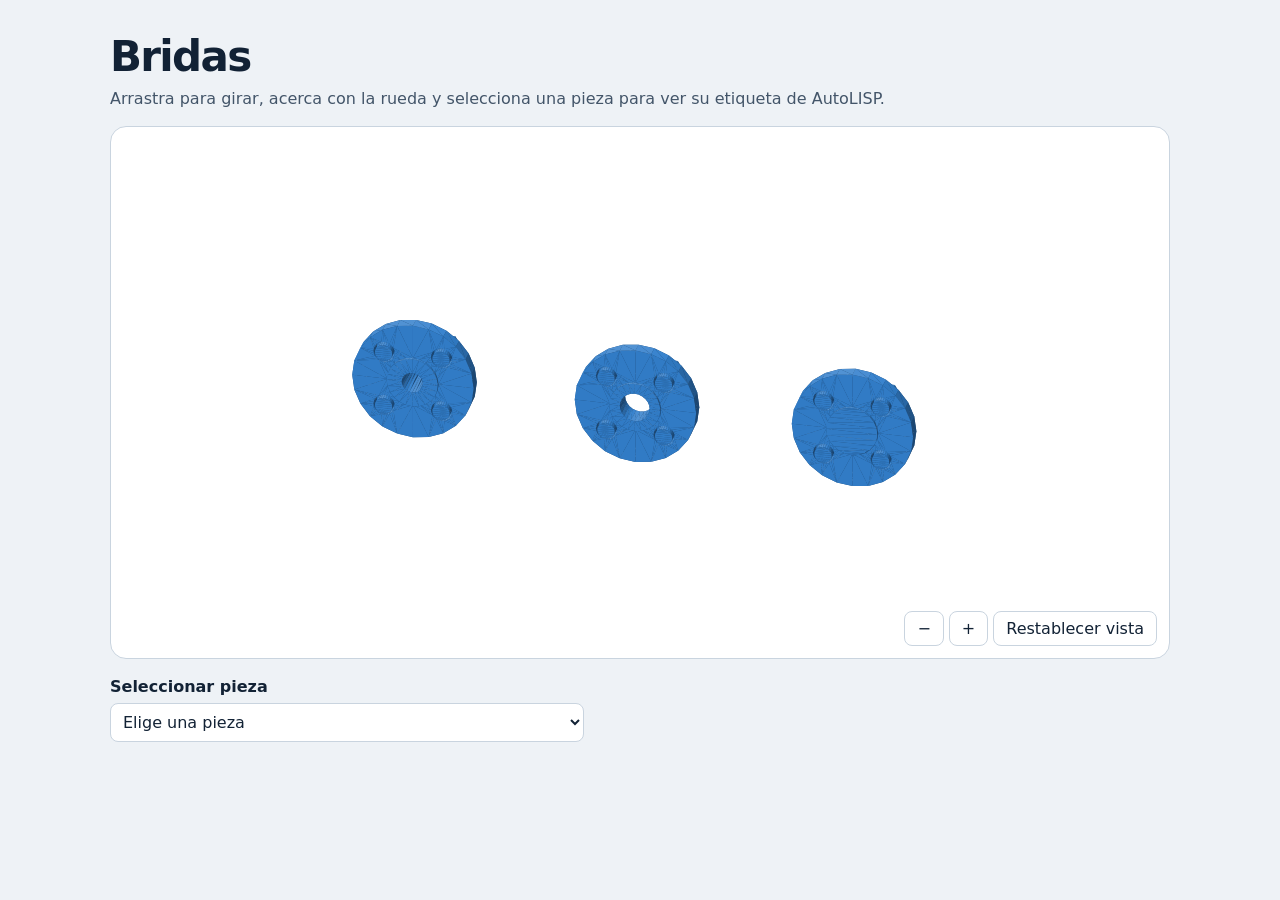
==== visores/visor-brida.html @ 64c4c134 "Agrega los visores 3D de componentes de tubería" ====
<!DOCTYPE html>
<html lang="es">
<meta charset="utf-8">
<meta name="viewport" content="width=device-width, initial-scale=1">
<title>Bridas · Visor 3D</title>
<style>
*{box-sizing:border-box} body{margin:0;background:#eef2f6;color:#122235;font:16px system-ui,sans-serif}
main{max-width:1100px;margin:auto;padding:32px 20px} h1{margin:0;font-size:clamp(27px,5vw,42px);letter-spacing:-.04em}
p{margin:8px 0 18px;color:#435569} .viewer{position:relative;background:#fff;border:1px solid #c9d4df;border-radius:16px;overflow:hidden}
canvas{width:100%;height:clamp(320px,59vh,590px);display:block;touch-action:none;cursor:grab} canvas:active{cursor:grabbing}
.toolbar{position:absolute;bottom:12px;right:12px;display:flex;gap:5px} button{font:inherit;border:1px solid #c9d4df;border-radius:8px;padding:7px 12px;background:#fff;color:#122235;cursor:pointer}
label{display:block;font-weight:650;margin-top:18px} select{margin-top:7px;font:inherit;border:1px solid #c9d4df;border-radius:8px;padding:8px;max-width:100%;color:#122235;background:#fff}
output{display:block;margin-top:14px;min-height:1.5em;font-weight:650;color:#124e83}
</style>
<main>
<h1>Bridas</h1>
<p>Arrastra para girar, acerca con la rueda y selecciona una pieza para ver su etiqueta de AutoLISP.</p>
<div class="viewer">
<canvas aria-label="Vista interactiva de 3 piezas de tubería"></canvas>
<div class="toolbar"><button id="out" aria-label="Alejar">−</button><button id="in" aria-label="Acercar">+</button><button id="reset">Restablecer vista</button></div>
</div>
<label for="pieces">Seleccionar pieza</label>
<select id="pieces"><option value="-1">Elige una pieza</option></select>
<output aria-live="polite"></output>
</main>
<script>
const pieces = [
  [
    1605.05,
    "BRIDA CON CUELLO DN15 4 BARRENOS CLASE 150 RF"
  ],
  [
    1770.02,
    "BRIDA SIN CUELLO DN15 4 BARRENOS CLASE 150 RF"
  ],
  [
    1930.92,
    "BRIDA CIEGA DN15 4 BARRENOS CLASE 150 RF"
  ]
];
const bytes = Uint8Array.from(atob('QXV0b0NBRCBzb2xpZAAAAAAAAAAAAAAAAAAAAAAAAAAAAAAAAAAAAAAAAAAAAAAAAAAAAAAAAAAAAAAAAAAAAAAAAAAAAAAAAAAAAAAAAADcDQAAAACAv4VCoaqT1ympzKpCRXVD80RATLBBzKpCRWMS80THAq1BzKpCRYg880Qjcr1BAAAAAIC/hUKhqpPXKanMqkJFiDzzRCNyvUHMqkJFYxLzRMcCrUHMqkJFvAnzRCNyvUEAAAAAgL+FQqGqk9cpKcyqQkWIPPNEI3K9QcyqQkW8CfNEI3K9QcyqQkV1Q/NEB5jKQQAAAACAv4VCoaqT1ykpzKpCRXVD80QHmMpBzKpCRbwJ80Qjcr1BzKpCRWMS80SA4c1BAAAAAIC/L0WWqtX5+CnMqkJFdUPzRAeYykHMqkJFYxLzRIDhzUHMqkJFwlfzRIrY1kEAAAAAgL8vRZaq1fn4KcyqQkXCV/NEitjWQcyqQkVjEvNEgOHNQcyqQkXDK/NEIzLdQQAAAACAvz0KgaogCEYqzKpCRcJX80SK2NZBzKpCRcMr80QjMt1BzKpCRQ1480TsXeFBAAAAAIC/PQqBqiAIRirMqkJFDXjzROxd4UHMqkJFwyvzRCMy3UHMqkJFIVTzRN5Y6kEAAAAAgL8gCEaqPQqBKsyqQkUNePNE7F3hQcyqQkUhVPNE3ljqQcyqQkUiovNEoHDpQQAAAACAvyAIRqo9CoEqzKpCRSKi80SgcOlBzKpCRSFU80TeWOpBzKpCRbyI80Q/cPRBAAAAAIC/1fn4qS9FlirMqkJFIqLzRKBw6UHMqkJFvIjzRD9w9EHMqkJFJNPzRM+D7kEAAAAAgL/V+fipL0WWKsyqQkUk0/NEz4PuQcyqQkW8iPNEP3D0QcyqQkX+xfNEOsj6QQAAAACAv5PXKamFQqEqzKpCRSTT80TPg+5BzKpCRf7F80Q6yPpBzKpCRbwH9ETwPvBBAAAAAIC/k9cpqYVCoSrMqkJFvAf0RPA+8EHMqkJF/sXzRDrI+kHMqkJFvAf0RCPy/EEAAAAAgL+T1ykphUKhKsyqQkW8B/RE8D7wQcyqQkW8B/REI/L8QcyqQkV5SfREOsj6QQAAAACAvy9FlqrV+fipzKpCRXVD80RATLBBzKpCRcJX80S9C6RBzKpCRWMS80THAq1BAAAAAIC/L0WWqtX5+KnMqkJFYxLzRMcCrUHMqkJFwlfzRL0LpEHMqkJFwyvzRCOynUEAAAAAgL89CoGqIAhGqsyqQkXDK/NEI7KdQcyqQkXCV/NEvQukQcyqQkUNePNEW4aZQQAAAACAvz0KgaogCEaqzKpCRcMr80Qjsp1BzKpCRQ1480RbhplBzKpCRSFU80Rpi5BBAAAAAIC/IAhGqj0KgarMqkJFIVTzRGmLkEHMqkJFDXjzRFuGmUHMqkJFIqLzRKdzkUEAAAAAgL8gCEaqPQqBqsyqQkUhVPNEaYuQQcyqQkUiovNEp3ORQcyqQkW8iPNEB3SGQQAAAACAv9X5+KkvRZaqzKpCRbyI80QHdIZBzKpCRSKi80Snc5FBzKpCRSTT80R3YIxBAAAAAIC/1fn4qS9FlqrMqkJFvIjzRAd0hkHMqkJFJNPzRHdgjEHMqkJF/sXzRAwcgEEAAAAAgL+T1ymphUKhqsyqQkX+xfNEDByAQcyqQkUk0/NEd2CMQcyqQkW8B/REV6WKQQAAAACAv5PXKamFQqGqzKpCRf7F80QMHIBBzKpCRbwH9ERXpYpBzKpCRbwH9ERH5HtBAAAAAIC/k9cpKYVCoarMqkJFvAf0REfke0HMqkJFvAf0RFelikHMqkJFeUn0RAwcgEEAAAAAgL+T1ykphUKhqsyqQkV5SfREDByAQcyqQkW8B/REV6WKQcyqQkVTPPREd2CMQQAAAACAv9X5+CkvRZaqzKpCRXlJ9EQMHIBBzKpCRVM89ER3YIxBzKpCRbyG9EQHdIZBAAAAAIC/1fn4KS9FlqrMqkJFvIb0RAd0hkHMqkJFUzz0RHdgjEHMqkJFVW30RKdzkUEAAAAAgL8gCEYqPQqBqsyqQkW8hvREB3SGQcyqQkVVbfREp3ORQcyqQkVXu/REaYuQQQAAAACAvyAIRio9CoGqzKpCRVe79ERpi5BBzKpCRVVt9ESnc5FBzKpCRWuX9ERbhplBAAAAAIC/PQqBKiAIRqrMqkJFV7v0RGmLkEHMqkJFa5f0RFuGmUHMqkJFtOP0RCOynUEAAAAAgL89CoEqIAhGqsyqQkW04/REI7KdQcyqQkVrl/REW4aZQcyqQkW2t/REvQukQQAAAACAvy9FlirV+fipzKpCRbTj9EQjsp1BzKpCRba39ES9C6RBzKpCRRT99ETHAq1BAAAAAIC/L0WWKtX5+KnMqkJFFP30RMcCrUHMqkJFtrf0RL0LpEHMqkJFAsz0REBMsEEAAAAAgL+FQqEqk9cpqcyqQkUU/fRExwKtQcyqQkUCzPREQEywQcyqQkW8BfVEI3K9QQAAAACAv4VCoSqT1ympzKpCRbwF9UQjcr1BzKpCRQLM9ERATLBBzKpCRe/S9EQjcr1BAAAAAIC/hUKhKpPXKSnMqkJFvAX1RCNyvUHMqkJF79L0RCNyvUHMqkJFAsz0RAeYykEAAAAAgL+FQqEqk9cpKcyqQkW8BfVEI3K9QcyqQkUCzPREB5jKQcyqQkUU/fREgOHNQQAAAACAvy9FlirV+fgpzKpCRRT99ESA4c1BzKpCRQLM9EQHmMpBzKpCRba39ESK2NZBAAAAAIC/L0WWKtX5+CnMqkJFFP30RIDhzUHMqkJFtrf0RIrY1kHMqkJFtOP0RCMy3UEAAAAAgL89CoEqIAhGKsyqQkW04/REIzLdQcyqQkW2t/REitjWQcyqQkVrl/RE7F3hQQAAAACAvz0KgSogCEYqzKpCRbTj9EQjMt1BzKpCRWuX9ETsXeFBzKpCRVe79ETeWOpBAAAAAIC/IAhGKj0KgSrMqkJFV7v0RN5Y6kHMqkJFa5f0ROxd4UHMqkJFVW30RKBw6UEAAAAAgL8gCEYqPQqBKsyqQkVXu/RE3ljqQcyqQkVVbfREoHDpQcyqQkW8hvREP3D0QQAAAACAv9X5+CkvRZYqzKpCRbyG9EQ/cPRBzKpCRVVt9ESgcOlBzKpCRVM89ETPg+5BAAAAAIC/1fn4KS9FlirMqkJFvIb0RD9w9EHMqkJFUzz0RM+D7kHMqkJFeUn0RDrI+kEAAAAAgL+T1ykphUKhKsyqQkV5SfREOsj6QcyqQkVTPPREz4PuQcyqQkW8B/RE8D7wQQAAAAAAANezXT8AAAC/zKpCRTzG9ETz6VVBzKpCRbyE9UQjcr1BGR1DRTzG9ETz6VVBAAAAAAAA17NdPwAAAL8ZHUNFPMb0RPPpVUHMqkJFvIT1RCNyvUEZHUNFvIT1RCNyvUEAAAAAAACwAqylAACAv8yqQkU8SfNE8+lVQcyqQkU8xvRE8+lVQRkdQ0U8SfNE8+lVQQAAAAAAALACrKUAAIC/GR1DRTxJ80Tz6VVBzKpCRTzG9ETz6VVBGR1DRTzG9ETz6VVBAAAAAAAA17NdvwAAAL/MqkJFvIryRCNyvUHMqkJFPEnzRPPpVUEZHUNFvIryRCNyvUEAAAAAAADXs12/AAAAvxkdQ0W8ivJEI3K9QcyqQkU8SfNE8+lVQRkdQ0U8SfNE8+lVQQAAAAAAANezXb8AAAA/zKpCRTxJ80Sn9wdCzKpCRbyK8kQjcr1BGR1DRTxJ80Sn9wdCAAAAAAAA17NdvwAAAD8ZHUNFPEnzRKf3B0LMqkJFvIryRCNyvUEZHUNFvIryRCNyvUEAAAAAAIAAAAAAAACAP8yqQkU8xvREp/cHQsyqQkU8SfNEp/cHQhkdQ0U8xvREp/cHQgAAAAAAgAAAAAAAAIA/GR1DRTzG9ESn9wdCzKpCRTxJ80Sn9wdCGR1DRTxJ80Sn9wdCAAAAAAAA17NdPwAAAD/MqkJFvIT1RCNyvUHMqkJFPMb0RKf3B0IZHUNFvIT1RCNyvUEAAAAAAIDXs10/AAAAPxkdQ0W8hPVEI3K9QcyqQkU8xvREp/cHQhkdQ0U8xvREp/cHQgAAAACAPwAAAAAAAAAAGR1DRTzG9ESn9wdCGR1DRTxJ80Sn9wdCGR1DRbyE9UQjcr1BAAAAAIA/[base64]/qKgFPsyqQkWIPPNEI3K9QTLxQUV1Q/NEB5jKQTLxQUWIPPNEI3K9QQAAAAAAgFXPfb+oqAW+zKpCRYg880Qjcr1BMvFBRYg880Qjcr1BzKpCRXVD80RATLBBAABOYjqkVc99v6ioBb7MqkJFdUPzREBMsEEy8UFFiDzzRCNyvUEy8UFFdUPzREBMsEEAAHkgB6Veg2y/Fe/DvsyqQkV1Q/NEQEywQTLxQUV1Q/NEQEywQcyqQkXCV/NEvQukQQAAAAAAAF6DbL8V78O+zKpCRcJX80S9C6RBMvFBRXVD80RATLBBMvFBRcJX80S9C6RBAAAAAACANBlLv8rXG7/MqkJFwlfzRL0LpEEy8UFFwlfzRL0LpEHMqkJFDXjzRFuGmUEAAAAAAAA0GUu/ytcbv8yqQkUNePNEW4aZQTLxQUXCV/NEvQukQTLxQUUNePNEW4aZQQAAAAAAgMrXG780GUu/zKpCRQ1480RbhplBMvFBRQ1480RbhplBzKpCRSKi80Snc5FBAAAAAAAAytcbvzQZS7/MqkJFIqLzRKdzkUEy8UFFDXjzRFuGmUEy8UFFIqLzRKdzkUEAAAAAAIAV78O+XoNsv8yqQkUiovNEp3ORQTLxQUUiovNEp3ORQcyqQkUk0/NEd2CMQQAAAAAAABXvw75eg2y/zKpCRSTT80R3YIxBMvFBRSKi80Snc5FBMvFBRSTT80R3YIxBAAAAAACAqKgFvlXPfb/MqkJFJNPzRHdgjEEy8UFFJNPzRHdgjEHMqkJFvAf0RFelikEAAAAAAACoqAW+Vc99v8yqQkW8B/REV6WKQTLxQUUk0/NEd2CMQTLxQUW8B/REV6WKQQAAAAAAAKioBT5Vz32/zKpCRbwH9ERXpYpBMvFBRbwH9ERXpYpBzKpCRVM89ER3YIxBAAAuZrAlqKgFPlXPfb/MqkJFUzz0RHdgjEEy8UFFvAf0RFelikEy8UFFUzz0RHdgjEEAAM4coyUV78M+XoNsv8yqQkVTPPREd2CMQTLxQUVTPPREd2CMQcyqQkVVbfREp3ORQQAAAAAAABXvwz5eg2y/zKpCRVVt9ESnc5FBMvFBRVM89ER3YIxBMvFBRVVt9ESnc5FBAAAAAAAAytcbPzQZS7/MqkJFVW30RKdzkUEy8UFFVW30RKdzkUHMqkJFa5f0RFuGmUEAAAAAAADK1xs/NBlLv8yqQkVrl/REW4aZQTLxQUVVbfREp3ORQTLxQUVrl/REW4aZQQAAAAAAADQZSz/K1xu/zKpCRWuX9ERbhplBMvFBRWuX9ERbhplBzKpCRba39ES9C6RBAAAAAAAANBlLP8rXG7/MqkJFtrf0RL0LpEEy8UFFa5f0RFuGmUEy8UFFtrf0RL0LpEEAAAAAAABeg2w/Fe/DvsyqQkW2t/REvQukQTLxQUW2t/REvQukQcyqQkUCzPREQEywQQAAuskLJV6DbD8V78O+zKpCRQLM9ERATLBBMvFBRba39ES9C6RBMvFBRQLM9ERATLBBAABkWzgkVc99P6ioBb7MqkJFAsz0REBMsEEy8UFFAsz0REBMsEHMqkJF79L0RCNyvUEAAAAAAABVz30/qKgFvsyqQkXv0vREI3K9QTLxQUUCzPREQEywQTLxQUXv0vREI3K9QQAAAAAAAFXPfT+oqAU+zKpCRe/S9EQjcr1BMvFBRe/S9EQjcr1BzKpCRQLM9EQHmMpBAABOYjokVc99P6ioBT7MqkJFAsz0RAeYykEy8UFF79L0RCNyvUEy8UFFAsz0RAeYykEAAHkgByVeg2w/Fe/DPsyqQkUCzPREB5jKQTLxQUUCzPREB5jKQcyqQkW2t/REitjWQQAApSEFJV6DbD8V78M+zKpCRba39ESK2NZBMvFBRQLM9EQHmMpBMvFBRba39ESK2NZBAACt9FYlNBlLP8rXGz/MqkJFtrf0RIrY1kEy8UFFtrf0RIrY1kHMqkJFa5f0ROxd4UEAAAAAAAA0GUs/ytcbP8yqQkVrl/RE7F3hQTLxQUW2t/REitjWQTLxQUVrl/RE7F3hQQAAAAAAAMrXGz80GUs/zKpCRWuX9ETsXeFBMvFBRWuX9ETsXeFBzKpCRVVt9ESgcOlBAAAAAAAAytcbPzQZSz/MqkJFVW30RKBw6UEy8UFFa5f0ROxd4UEy8UFFVW30RKBw6UEAAAAAAAAV78M+XoNsP8yqQkVVbfREoHDpQTLxQUVVbfREoHDpQcyqQkVTPPREz4PuQQAAAAAAABXvwz5eg2w/zKpCRVM89ETPg+5BMvFBRVVt9ESgcOlBMvFBRVM89ETPg+5BAAAAAAAAqKgFPlXPfT/MqkJFUzz0RM+D7kEy8UFFUzz0RM+D7kHMqkJFvAf0RPA+8EEAAAAAAACoqAU+Vc99P8yqQkW8B/RE8D7wQTLxQUVTPPREz4PuQTLxQUW8B/RE8D7wQQAAAAAAAKioBb5Vz30/zKpCRbwH9ETwPvBBMvFBRbwH9ETwPvBBzKpCRSTT80TPg+5BAAAuZrClqKgFvlXPfT/MqkJFJNPzRM+D7kEy8UFFvAf0RPA+8EEy8UFFJNPzRM+D7kEAAM4co6UV78O+XoNsP8yqQkUk0/NEz4PuQTLxQUUk0/NEz4PuQcyqQkUiovNEoHDpQQAAAAAAABXvw75eg2w/zKpCRSKi80SgcOlBMvFBRSTT80TPg+5BMvFBRSKi80SgcOlBAAAAAAAAytcbvzQZSz/MqkJFIqLzRKBw6UEy8UFFIqLzRKBw6UHMqkJFDXjzROxd4UEAAAAAAADK1xu/NBlLP8yqQkUNePNE7F3hQTLxQUUiovNEoHDpQTLxQUUNePNE7F3hQQAAAAAAADQZS7/K1xs/zKpCRQ1480TsXeFBMvFBRQ1480TsXeFBzKpCRcJX80SK2NZBAACiAlWlNBlLv8rXGz/MqkJFwlfzRIrY1kEy8UFFDXjzROxd4UEy8UFFwlfzRIrY1kEAAHkgB6Veg2y/Fe/DPsyqQkXCV/NEitjWQTLxQUXCV/NEitjWQcyqQkV1Q/NEB5jKQQAApSEFpV6DbL8V78M+zKpCRXVD80QHmMpBMvFBRcJX80SK2NZBMvFBRXVD80QHmMpBAAAAAIC/AAAAAAAAAAAy8UFFAsz0REBMsEEy8UFFdUPzREBMsEEy8UFF79L0RCNyvUEAAAAAgL8AAACAAAAAADLxQUXv0vREI3K9QTLxQUV1Q/NEQEywQTLxQUWIPPNEI3K9QQAAAACAvwAAAAAAAAAAMvFBRe/S9EQjcr1BMvFBRYg880Qjcr1BMvFBRQLM9EQHmMpBAAAAAIC/AAAAgAAAAAAy8UFFAsz0RAeYykEy8UFFiDzzRCNyvUEy8UFFdUPzRAeYykEAAAAAgL8AAACAAAAAADLxQUUCzPREB5jKQTLxQUV1Q/NEB5jKQTLxQUW2t/REitjWQQAAAACAvwAAAIAAAAAAMvFBRba39ESK2NZBMvFBRXVD80QHmMpBMvFBRcJX80SK2NZBAAAAAIC/AAAAgAAAAAAy8UFFtrf0RIrY1kEy8UFFwlfzRIrY1kEy8UFFa5f0ROxd4UEAAAAAgL8AAACAAAAAADLxQUVrl/RE7F3hQTLxQUXCV/NEitjWQTLxQUUNePNE7F3hQQAAAACAvwAAAAAAAAAAMvFBRWuX9ETsXeFBMvFBRQ1480TsXeFBMvFBRVVt9ESgcOlBAAAAAIC/AAAAgAAAAAAy8UFFVW30RKBw6UEy8UFFDXjzROxd4UEy8UFFIqLzRKBw6UEAAAAAgL8AAACAAAAAADLxQUVVbfREoHDpQTLxQUUiovNEoHDpQTLxQUVTPPREz4PuQQAAAACAvwAAAIAAAAAAMvFBRVM89ETPg+5BMvFBRSKi80SgcOlBMvFBRSTT80TPg+5BAAAAAIC/AAAAgAAAAAAy8UFFUzz0RM+D7kEy8UFFJNPzRM+D7kEy8UFFvAf0RPA+8EEAAAAAgL8AAAAAAAAAgDLxQUV1Q/NEQEywQTLxQUUCzPREQEywQTLxQUXCV/NEvQukQQAAAACAvwAAAAAAAACAMvFBRcJX80S9C6RBMvFBRQLM9ERATLBBMvFBRba39ES9C6RBAAAAAIC/AAAAAAAAAIAy8UFFwlfzRL0LpEEy8UFFtrf0RL0LpEEy8UFFDXjzRFuGmUEAAAAAgL8AAAAAAAAAgDLxQUUNePNEW4aZQTLxQUW2t/REvQukQTLxQUVrl/REW4aZQQAAAACAvwAAAAAAAACAMvFBRQ1480RbhplBMvFBRWuX9ERbhplBMvFBRSKi80Snc5FBAAAAAIC/AAAAAAAAAIAy8UFFIqLzRKdzkUEy8UFFa5f0RFuGmUEy8UFFVW30RKdzkUEAAAAAgL8AAAAAAAAAgDLxQUUiovNEp3ORQTLxQUVVbfREp3ORQTLxQUUk0/NEd2CMQQAAAACAvwAAAAAAAACAMvFBRSTT80R3YIxBMvFBRVVt9ESnc5FBMvFBRVM89ER3YIxBAAAAAIC/AAAAAAAAAIAy8UFFJNPzRHdgjEEy8UFFUzz0RHdgjEEy8UFFvAf0RFelikEAAAAAgL+FQqGqk9cpqcyqQkUG7+1EQEywQcyqQkX0ve1ExwKtQcyqQkUa6O1EI3K9QQAAAACAv4VCoaqT1ympzKpCRRro7UQjcr1BzKpCRfS97UTHAq1BzKpCRU217UQjcr1BAAAAAIC/hUKhqpPXKSnMqkJFGujtRCNyvUHMqkJFTbXtRCNyvUHMqkJFBu/tRAeYykEAAAAAgL+FQqGqk9cpKcyqQkUG7+1EB5jKQcyqQkVNte1EI3K9QcyqQkX0ve1EgOHNQQAAAACAvy9FlqrV+fgpzKpCRQbv7UQHmMpBzKpCRfS97USA4c1BzKpCRVMD7kSK2NZBAAAAAIC/L0WWqtX5+CnMqkJFUwPuRIrY1kHMqkJF9L3tRIDhzUHMqkJFVNftRCMy3UEAAAAAgL89CoGqIAhGKsyqQkVTA+5EitjWQcyqQkVU1+1EIzLdQcyqQkWeI+5E7F3hQQAAAACAvz0KgaogCEYqzKpCRZ4j7kTsXeFBzKpCRVTX7UQjMt1BzKpCRbL/7UTeWOpBAAAAAIC/IAhGqj0KgSrMqkJFniPuROxd4UHMqkJFsv/tRN5Y6kHMqkJFs03uRKBw6UEAAAAAgL8gCEaqPQqBKsyqQkWzTe5EoHDpQcyqQkWy/+1E3ljqQcyqQkVNNO5EP3D0QQAAAACAv9X5+KkvRZYqzKpCRbNN7kSgcOlBzKpCRU007kQ/cPRBzKpCRbV+7kTPg+5BAAAAAIC/1fn4qS9FlirMqkJFtX7uRM+D7kHMqkJFTTTuRD9w9EHMqkJFj3HuRDrI+kEAAAAAgL+T1ymphUKhKsyqQkW1fu5Ez4PuQcyqQkWPce5EOsj6QcyqQkVNs+5E8D7wQQAAAACAv5PXKamFQqEqzKpCRU2z7kTwPvBBzKpCRY9x7kQ6yPpBzKpCRU2z7kQj8vxBAAAAAIC/k9cpKYVCoSrMqkJFTbPuRPA+8EHMqkJFTbPuRCPy/EHMqkJFCvXuRDrI+kEAAAAAgL8vRZaq1fn4qcyqQkUG7+1EQEywQcyqQkVTA+5EvQukQcyqQkX0ve1ExwKtQQAAAACAvy9FlqrV+fipzKpCRfS97UTHAq1BzKpCRVMD7kS9C6RBzKpCRVTX7UQjsp1BAAAAAIC/PQqBqiAIRqrMqkJFVNftRCOynUHMqkJFUwPuRL0LpEHMqkJFniPuRFuGmUEAAAAAgL89CoGqIAhGqsyqQkVU1+1EI7KdQcyqQkWeI+5EW4aZQcyqQkWy/+1EaYuQQQAAAACAvyAIRqo9CoGqzKpCRbL/7URpi5BBzKpCRZ4j7kRbhplBzKpCRbNN7kSnc5FBAAAAAIC/IAhGqj0KgarMqkJFsv/tRGmLkEHMqkJFs03uRKdzkUHMqkJFTTTuRAd0hkEAAAAAgL/V+fipL0WWqsyqQkVNNO5EB3SGQcyqQkWzTe5Ep3ORQcyqQkW1fu5Ed2CMQQAAAACAv9X5+KkvRZaqzKpCRU007kQHdIZBzKpCRbV+7kR3YIxBzKpCRY9x7kQMHIBBAAAAAIC/k9cpqYVCoarMqkJFj3HuRAwcgEHMqkJFtX7uRHdgjEHMqkJFTbPuRFelikEAAAAAgL+T1ymphUKhqsyqQkWPce5EDByAQcyqQkVNs+5EV6WKQcyqQkVNs+5ER+R7QQAAAACAv5PXKSmFQqGqzKpCRU2z7kRH5HtBzKpCRU2z7kRXpYpBzKpCRQr17kQMHIBBAAAAAIC/k9cpKYVCoarMqkJFCvXuRAwcgEHMqkJFTbPuRFelikHMqkJF5OfuRHdgjEEAAAAAgL/V+fgpL0WWqsyqQkUK9e5EDByAQcyqQkXk5+5Ed2CMQcyqQkVNMu9EB3SGQQAAAACAv9X5+CkvRZaqzKpCRU0y70QHdIZBzKpCReTn7kR3YIxBzKpCReYY70Snc5FBAAAAAIC/IAhGKj0KgarMqkJFTTLvRAd0hkHMqkJF5hjvRKdzkUHMqkJF6GbvRGmLkEEAAAAAgL8gCEYqPQqBqsyqQkXoZu9EaYuQQcyqQkXmGO9Ep3ORQcyqQkX8Qu9EW4aZQQAAAACAvz0KgSogCEaqzKpCRehm70Rpi5BBzKpCRfxC70RbhplBzKpCRUWP70Qjsp1BAAAAAIC/PQqBKiAIRqrMqkJFRY/vRCOynUHMqkJF/ELvRFuGmUHMqkJFR2PvRL0LpEEAAAAAgL8vRZYq1fn4qcyqQkVFj+9EI7KdQcyqQkVHY+9EvQukQcyqQkWlqO9ExwKtQQAAAACAvy9FlirV+fipzKpCRaWo70THAq1BzKpCRUdj70S9C6RBzKpCRZN370RATLBBAAAAAIC/hUKhKpPXKanMqkJFpajvRMcCrUHMqkJFk3fvREBMsEHMqkJFTbHvRCNyvUEAAAAAgL+FQqEqk9cpqcyqQkVNse9EI3K9QcyqQkWTd+9EQEywQcyqQkWAfu9EI3K9QQAAAACAv4VCoSqT1ykpzKpCRU2x70Qjcr1BzKpCRYB+70Qjcr1BzKpCRZN370QHmMpBAAAAAIC/hUKhKpPXKSnMqkJFTbHvRCNyvUHMqkJFk3fvRAeYykHMqkJFpajvRIDhzUEAAAAAgL8vRZYq1fn4KcyqQkWlqO9EgOHNQcyqQkWTd+9EB5jKQcyqQkVHY+9EitjWQQAAAACAvy9FlirV+fgpzKpCRaWo70SA4c1BzKpCRUdj70SK2NZBzKpCRUWP70QjMt1BAAAAAIC/PQqBKiAIRirMqkJFRY/vRCMy3UHMqkJFR2PvRIrY1kHMqkJF/ELvROxd4UEAAAAAgL89CoEqIAhGKsyqQkVFj+9EIzLdQcyqQkX8Qu9E7F3hQcyqQkXoZu9E3ljqQQAAAACAvyAIRio9CoEqzKpCRehm70TeWOpBzKpCRfxC70TsXeFBzKpCReYY70SgcOlBAAAAAIC/IAhGKj0KgSrMqkJF6GbvRN5Y6kHMqkJF5hjvRKBw6UHMqkJFTTLvRD9w9EEAAAAAgL/V+fgpL0WWKsyqQkVNMu9EP3D0QcyqQkXmGO9EoHDpQcyqQkXk5+5Ez4PuQQAAAACAv9X5+CkvRZYqzKpCRU0y70Q/cPRBzKpCReTn7kTPg+5BzKpCRQr17kQ6yPpBAAAAAIC/k9cpKYVCoSrMqkJFCvXuRDrI+kHMqkJF5OfuRM+D7kHMqkJFTbPuRPA+8EEAAAAAAADXs10/AAAAv8yqQkXNce9E8+lVQcyqQkVNMPBEI3K9QRkdQ0XNce9E8+lVQQAAAAAAANezXT8AAAC/GR1DRc1x70Tz6VVBzKpCRU0w8EQjcr1BGR1DRU0w8EQjcr1BAAAAAAAAAAAAAAAAgL/MqkJFzfTtRPPpVUHMqkJFzXHvRPPpVUEZHUNFzfTtRPPpVUEAAAAAAAAAAAAAAACAvxkdQ0XN9O1E8+lVQcyqQkXNce9E8+lVQRkdQ0XNce9E8+lVQQAAAAAAANezXb8AAAC/zKpCRU027UQjcr1BzKpCRc307UTz6VVBGR1DRU027UQjcr1BAAAAAAAA17NdvwAAAL8ZHUNFTTbtRCNyvUHMqkJFzfTtRPPpVUEZHUNFzfTtRPPpVUEAAAAAAADXs12/AAAAP8yqQkXN9O1Ep/cHQsyqQkVNNu1EI3K9QRkdQ0XN9O1Ep/cHQgAAAAAAANezXb8AAAA/GR1DRc307USn9wdCzKpCRU027UQjcr1BGR1DRU027UQjcr1BAAAAAACAAAAAAAAAgD/MqkJFzXHvRKf3B0LMqkJFzfTtRKf3B0IZHUNFzXHvRKf3B0IAAAAAAIAAAAAAAACAPxkdQ0XNce9Ep/cHQsyqQkXN9O1Ep/cHQhkdQ0XN9O1Ep/cHQgAAAAAAANezXT8AAAA/zKpCRU0w8EQjcr1BzKpCRc1x70Sn9wdCGR1DRU0w8EQjcr1BAAAAAACA17NdPwAAAD8ZHUNFTTDwRCNyvUHMqkJFzXHvRKf3B0IZHUNFzXHvRKf3B0IAAAAAgD8AAAAAAAAAABkdQ0XNce9Ep/cHQhkdQ0XN9O1Ep/cHQhkdQ0VNMPBEI3K9QQAAAACAPwAAAAAAAAAAGR1DRU0w8EQjcr1BGR1DRc307USn9wdCGR1DRU027UQjcr1BAAAAAIA/[base64]/tRAeYykEy8UFFGujtRCNyvUEAAAAAAIBVz32/qKgFvsyqQkUa6O1EI3K9QTLxQUUa6O1EI3K9QcyqQkUG7+1EQEywQQAATmI6pFXPfb+oqAW+zKpCRQbv7URATLBBMvFBRRro7UQjcr1BMvFBRQbv7URATLBBAAB5IAelXoNsvxXvw77MqkJFBu/tREBMsEEy8UFFBu/tREBMsEHMqkJFUwPuRL0LpEEAAAAAAABeg2y/Fe/DvsyqQkVTA+5EvQukQTLxQUUG7+1EQEywQTLxQUVTA+5EvQukQQAAAAAAgDQZS7/K1xu/zKpCRVMD7kS9C6RBMvFBRVMD7kS9C6RBzKpCRZ4j7kRbhplBAAAAAAAANBlLv8rXG7/MqkJFniPuRFuGmUEy8UFFUwPuRL0LpEEy8UFFniPuRFuGmUEAAAAAAIDK1xu/NBlLv8yqQkWeI+5EW4aZQTLxQUWeI+5EW4aZQcyqQkWzTe5Ep3ORQQAAAAAAAMrXG780GUu/zKpCRbNN7kSnc5FBMvFBRZ4j7kRbhplBMvFBRbNN7kSnc5FBAAAAAACAFe/Dvl6DbL/MqkJFs03uRKdzkUEy8UFFs03uRKdzkUHMqkJFtX7uRHdgjEEAAAAAAAAV78O+XoNsv8yqQkW1fu5Ed2CMQTLxQUWzTe5Ep3ORQTLxQUW1fu5Ed2CMQQAAAAAAgKioBb5Vz32/zKpCRbV+7kR3YIxBMvFBRbV+7kR3YIxBzKpCRU2z7kRXpYpBAAAAAAAAqKgFvlXPfb/MqkJFTbPuRFelikEy8UFFtX7uRHdgjEEy8UFFTbPuRFelikEAAAAAAACoqAU+Vc99v8yqQkVNs+5EV6WKQTLxQUVNs+5EV6WKQcyqQkXk5+5Ed2CMQQAAAAAAAKioBT5Vz32/zKpCReTn7kR3YIxBMvFBRU2z7kRXpYpBMvFBReTn7kR3YIxBAAAAAAAAFe/DPl6DbL/MqkJF5OfuRHdgjEEy8UFF5OfuRHdgjEHMqkJF5hjvRKdzkUEAAAQWoyUV78M+XoNsv8yqQkXmGO9Ep3ORQTLxQUXk5+5Ed2CMQTLxQUXmGO9Ep3ORQQAAYhGMJcrXGz80GUu/zKpCReYY70Snc5FBMvFBReYY70Snc5FBzKpCRfxC70RbhplBAAC6yYslytcbPzQZS7/MqkJF/ELvRFuGmUEy8UFF5hjvRKdzkUEy8UFF/ELvRFuGmUEAAK30ViU0GUs/ytcbv8yqQkX8Qu9EW4aZQTLxQUX8Qu9EW4aZQcyqQkVHY+9EvQukQQAAAAAAADQZSz/K1xu/zKpCRUdj70S9C6RBMvFBRfxC70RbhplBMvFBRUdj70S9C6RBAAAAAAAAXoNsPxXvw77MqkJFR2PvRL0LpEEy8UFFR2PvRL0LpEHMqkJFk3fvREBMsEEAALrJCyVeg2w/Fe/DvsyqQkWTd+9EQEywQTLxQUVHY+9EvQukQTLxQUWTd+9EQEywQQAAZFs4JFXPfT+oqAW+zKpCRZN370RATLBBMvFBRZN370RATLBBzKpCRYB+70Qjcr1BAAAAAAAAVc99P6ioBb7MqkJFgH7vRCNyvUEy8UFFk3fvREBMsEEy8UFFgH7vRCNyvUEAAAAAAABVz30/qKgFPsyqQkWAfu9EI3K9QTLxQUWAfu9EI3K9QcyqQkWTd+9EB5jKQQAATmI6JFXPfT+oqAU+zKpCRZN370QHmMpBMvFBRYB+70Qjcr1BMvFBRZN370QHmMpBAAB5IAclXoNsPxXvwz7MqkJFk3fvRAeYykEy8UFFk3fvRAeYykHMqkJFR2PvRIrY1kEAAKUhBSVeg2w/Fe/DPsyqQkVHY+9EitjWQTLxQUWTd+9EB5jKQTLxQUVHY+9EitjWQQAArfRWJTQZSz/K1xs/zKpCRUdj70SK2NZBMvFBRUdj70SK2NZBzKpCRfxC70TsXeFBAACiAlUlNBlLP8rXGz/MqkJF/ELvROxd4UEy8UFFR2PvRIrY1kEy8UFF/ELvROxd4UEAAGIRjCXK1xs/NBlLP8yqQkX8Qu9E7F3hQTLxQUX8Qu9E7F3hQcyqQkXmGO9EoHDpQQAAAAAAAMrXGz80GUs/zKpCReYY70SgcOlBMvFBRfxC70TsXeFBMvFBReYY70SgcOlBAAAAAAAAFe/DPl6DbD/MqkJF5hjvRKBw6UEy8UFF5hjvRKBw6UHMqkJF5OfuRM+D7kEAAAAAAAAV78M+XoNsP8yqQkXk5+5Ez4PuQTLxQUXmGO9EoHDpQTLxQUXk5+5Ez4PuQQAAAAAAAKioBT5Vz30/zKpCReTn7kTPg+5BMvFBReTn7kTPg+5BzKpCRU2z7kTwPvBBAAAAAAAAqKgFPlXPfT/MqkJFTbPuRPA+8EEy8UFF5OfuRM+D7kEy8UFFTbPuRPA+8EEAAAAAAACoqAW+Vc99P8yqQkVNs+5E8D7wQTLxQUVNs+5E8D7wQcyqQkW1fu5Ez4PuQQAAAAAAAKioBb5Vz30/zKpCRbV+7kTPg+5BMvFBRU2z7kTwPvBBMvFBRbV+7kTPg+5BAAAAAAAAFe/Dvl6DbD/MqkJFtX7uRM+D7kEy8UFFtX7uRM+D7kHMqkJFs03uRKBw6UEAAAQWo6UV78O+XoNsP8yqQkWzTe5EoHDpQTLxQUW1fu5Ez4PuQTLxQUWzTe5EoHDpQQAAYhGMpcrXG780GUs/zKpCRbNN7kSgcOlBMvFBRbNN7kSgcOlBzKpCRZ4j7kTsXeFBAAC6yYulytcbvzQZSz/MqkJFniPuROxd4UEy8UFFs03uRKBw6UEy8UFFniPuROxd4UEAAK30VqU0GUu/ytcbP8yqQkWeI+5E7F3hQTLxQUWeI+5E7F3hQcyqQkVTA+5EitjWQQAAogJVpTQZS7/K1xs/zKpCRVMD7kSK2NZBMvFBRZ4j7kTsXeFBMvFBRVMD7kSK2NZBAAB5IAelXoNsvxXvwz7MqkJFUwPuRIrY1kEy8UFFUwPuRIrY1kHMqkJFBu/tRAeYykEAAKUhBaVeg2y/Fe/DPsyqQkUG7+1EB5jKQTLxQUVTA+5EitjWQTLxQUUG7+1EB5jKQQAAAACAvwAAAAAAAAAAMvFBRZN370RATLBBMvFBRQbv7URATLBBMvFBRYB+70Qjcr1BAAAAAIC/AAAAgAAAAAAy8UFFgH7vRCNyvUEy8UFFBu/tREBMsEEy8UFFGujtRCNyvUEAAAAAgL8AAAAAAAAAADLxQUWAfu9EI3K9QTLxQUUa6O1EI3K9QTLxQUWTd+9EB5jKQQAAAACAvwAAAIAAAAAAMvFBRZN370QHmMpBMvFBRRro7UQjcr1BMvFBRQbv7UQHmMpBAAAAAIC/AAAAgAAAAAAy8UFFk3fvRAeYykEy8UFFBu/tRAeYykEy8UFFR2PvRIrY1kEAAAAAgL8AAACAAAAAADLxQUVHY+9EitjWQTLxQUUG7+1EB5jKQTLxQUVTA+5EitjWQQAAAACAvwAAAIAAAAAAMvFBRUdj70SK2NZBMvFBRVMD7kSK2NZBMvFBRfxC70TsXeFBAAAAAIC/AAAAgAAAAAAy8UFF/ELvROxd4UEy8UFFUwPuRIrY1kEy8UFFniPuROxd4UEAAAAAgL8AAACAAAAAADLxQUX8Qu9E7F3hQTLxQUWeI+5E7F3hQTLxQUXmGO9EoHDpQQAAAACAvwAAAIAAAAAAMvFBReYY70SgcOlBMvFBRZ4j7kTsXeFBMvFBRbNN7kSgcOlBAAAAAIC/AAAAgAAAAAAy8UFF5hjvRKBw6UEy8UFFs03uRKBw6UEy8UFF5OfuRM+D7kEAAAAAgL8AAACAAAAAADLxQUXk5+5Ez4PuQTLxQUWzTe5EoHDpQTLxQUW1fu5Ez4PuQQAAAACAvwAAAAAAAAAAMvFBReTn7kTPg+5BMvFBRbV+7kTPg+5BMvFBRU2z7kTwPvBBAAAAAIC/AAAAAAAAAIAy8UFFBu/tREBMsEEy8UFFk3fvREBMsEEy8UFFUwPuRL0LpEEAAAAAgL8AAAAAAAAAgDLxQUVTA+5EvQukQTLxQUWTd+9EQEywQTLxQUVHY+9EvQukQQAAAACAvwAAAAAAAACAMvFBRVMD7kS9C6RBMvFBRUdj70S9C6RBMvFBRZ4j7kRbhplBAAAAAIC/AAAAAAAAAIAy8UFFniPuRFuGmUEy8UFFR2PvRL0LpEEy8UFF/ELvRFuGmUEAAAAAgL8AAAAAAAAAgDLxQUWeI+5EW4aZQTLxQUX8Qu9EW4aZQTLxQUWzTe5Ep3ORQQAAAACAvwAAAAAAAACAMvFBRbNN7kSnc5FBMvFBRfxC70RbhplBMvFBReYY70Snc5FBAAAAAIC/AAAAAAAAAIAy8UFFs03uRKdzkUEy8UFF5hjvRKdzkUEy8UFFtX7uRHdgjEEAAAAAgL8AAAAAAAAAgDLxQUW1fu5Ed2CMQTLxQUXmGO9Ep3ORQTLxQUXk5+5Ed2CMQQAAAACAvwAAAAAAAACAMvFBRbV+7kR3YIxBMvFBReTn7kR3YIxBMvFBRU2z7kRXpYpBAAAAAIC/hUKhqpPXKanMqkJFBu/tRP5ZgULMqkJF9L3tRKCHgELMqkJFGujtRHejhEIAAAAAgL+FQqGqk9cpqcyqQkUa6O1Ed6OEQsyqQkX0ve1EoIeAQsyqQkVNte1Ed6OEQgAAAACAv4VCoaqT1ykpzKpCRRro7UR3o4RCzKpCRU217UR3o4RCzKpCRQbv7UTw7IdCAAAAAIC/hUKhqpPXKSnMqkJFBu/tRPDsh0LMqkJFTbXtRHejhELMqkJF9L3tRE+/iEIAAAAAgL8vRZaq1fn4KcyqQkUG7+1E8OyHQsyqQkX0ve1ET7+IQsyqQkVTA+5EEf2KQgAAAACAvy9FlqrV+fgpzKpCRVMD7kQR/YpCzKpCRfS97URPv4hCzKpCRVTX7UR3k4xCAAAAAIC/PQqBqiAIRirMqkJFUwPuRBH9ikLMqkJFVNftRHeTjELMqkJFniPuRGmejUIAAAAAgL89CoGqIAhGKsyqQkWeI+5EaZ6NQsyqQkVU1+1Ed5OMQsyqQkWy/+1EJt2PQgAAAACAvyAIRqo9CoEqzKpCRZ4j7kRpno1CzKpCRbL/7UQm3Y9CzKpCRbNN7kQXo49CAAAAAIC/IAhGqj0KgSrMqkJFs03uRBejj0LMqkJFsv/tRCbdj0LMqkJFTTTuRP5ikkIAAAAAgL/V+fipL0WWKsyqQkWzTe5EF6OPQsyqQkVNNO5E/mKSQsyqQkW1fu5E4ueQQgAAAACAv9X5+KkvRZYqzKpCRbV+7kTi55BCzKpCRU007kT+YpJCzKpCRY9x7kT9+JNCAAAAAIC/k9cpqYVCoSrMqkJFtX7uROLnkELMqkJFj3HuRP34k0LMqkJFTbPuRKtWkUIAAAAAgL+T1ymphUKhKsyqQkVNs+5Eq1aRQsyqQkWPce5E/fiTQsyqQkVNs+5Ed4OUQgAAAACAv5PXKSmFQqEqzKpCRU2z7kSrVpFCzKpCRU2z7kR3g5RCzKpCRQr17kT9+JNCAAAAAIC/L0WWqtX5+KnMqkJFBu/tRP5ZgULMqkJFUwPuRLyTfELMqkJF9L3tRKCHgEIAAAAAgL8vRZaq1fn4qcyqQkX0ve1EoIeAQsyqQkVTA+5EvJN8QsyqQkVU1+1E72Z5QgAAAACAvz0KgaogCEaqzKpCRVTX7UTvZnlCzKpCRVMD7kS8k3xCzKpCRZ4j7kQLUXdCAAAAAIC/PQqBqiAIRqrMqkJFVNftRO9meULMqkJFniPuRAtRd0LMqkJFsv/tRJLTckIAAAAAgL8gCEaqPQqBqsyqQkWy/+1EktNyQsyqQkWeI+5EC1F3QsyqQkWzTe5EsEdzQgAAAACAvyAIRqo9CoGqzKpCRbL/7USS03JCzKpCRbNN7kSwR3NCzKpCRU007kThx21CAAAAAIC/1fn4qS9FlqrMqkJFTTTuROHHbULMqkJFs03uRLBHc0LMqkJFtX7uRBm+cEIAAAAAgL/V+fipL0WWqsyqQkVNNO5E4cdtQsyqQkW1fu5EGb5wQsyqQkWPce5E45tqQgAAAACAv5PXKamFQqGqzKpCRY9x7kTjm2pCzKpCRbV+7kQZvnBCzKpCRU2z7kSI4G9CAAAAAIC/k9cpqYVCoarMqkJFj3HuROObakLMqkJFTbPuRIjgb0LMqkJFTbPuRO+GaUIAAAAAgL+T1ykphUKhqsyqQkVNs+5E74ZpQsyqQkVNs+5EiOBvQsyqQkUK9e5E45tqQgAAAACAv5PXKSmFQqGqzKpCRQr17kTjm2pCzKpCRU2z7kSI4G9CzKpCReTn7kQZvnBCAAAAAIC/1fn4KS9FlqrMqkJFCvXuROObakLMqkJF5OfuRBm+cELMqkJFTTLvROHHbUIAAAAAgL/V+fgpL0WWqsyqQkVNMu9E4cdtQsyqQkXk5+5EGb5wQsyqQkXmGO9EsEdzQgAAAACAvyAIRio9CoGqzKpCRU0y70Thx21CzKpCReYY70SwR3NCzKpCRehm70SS03JCAAAAAIC/IAhGKj0KgarMqkJF6GbvRJLTckLMqkJF5hjvRLBHc0LMqkJF/ELvRAtRd0IAAAAAgL89CoEqIAhGqsyqQkXoZu9EktNyQsyqQkX8Qu9EC1F3QsyqQkVFj+9E72Z5QgAAAACAvz0KgSogCEaqzKpCRUWP70TvZnlCzKpCRfxC70QLUXdCzKpCRUdj70S8k3xCAAAAAIC/L0WWKtX5+KnMqkJFRY/vRO9meULMqkJFR2PvRLyTfELMqkJFpajvRKCHgEIAAAAAgL8vRZYq1fn4qcyqQkWlqO9EoIeAQsyqQkVHY+9EvJN8QsyqQkWTd+9E/lmBQgAAAACAv4VCoSqT1ympzKpCRaWo70Sgh4BCzKpCRZN370T+WYFCzKpCRU2x70R3o4RCAAAAAIC/hUKhKpPXKanMqkJFTbHvRHejhELMqkJFk3fvRP5ZgULMqkJFgH7vRHejhEIAAAAAgL+FQqEqk9cpKcyqQkVNse9Ed6OEQsyqQkWAfu9Ed6OEQsyqQkWTd+9E8OyHQgAAAACAv4VCoSqT1ykpzKpCRU2x70R3o4RCzKpCRZN370Tw7IdCzKpCRaWo70RPv4hCAAAAAIC/L0WWKtX5+CnMqkJFpajvRE+/iELMqkJFk3fvRPDsh0LMqkJFR2PvRBH9ikIAAAAAgL8vRZYq1fn4KcyqQkWlqO9ET7+IQsyqQkVHY+9EEf2KQsyqQkVFj+9Ed5OMQgAAAACAvz0KgSogCEYqzKpCRUWP70R3k4xCzKpCRUdj70QR/YpCzKpCRfxC70Rpno1CAAAAAIC/PQqBKiAIRirMqkJFRY/vRHeTjELMqkJF/ELvRGmejULMqkJF6GbvRCbdj0IAAAAAgL8gCEYqPQqBKsyqQkXoZu9EJt2PQsyqQkX8Qu9EaZ6NQsyqQkXmGO9EF6OPQgAAAACAvyAIRio9CoEqzKpCRehm70Qm3Y9CzKpCReYY70QXo49CzKpCRU0y70T+YpJCAAAAAIC/1fn4KS9FlirMqkJFTTLvRP5ikkLMqkJF5hjvRBejj0LMqkJF5OfuROLnkEIAAAAAgL/V+fgpL0WWKsyqQkVNMu9E/mKSQsyqQkXk5+5E4ueQQsyqQkUK9e5E/fiTQgAAAACAv5PXKSmFQqEqzKpCRQr17kT9+JNCzKpCReTn7kTi55BCzKpCRU2z7kSrVpFCAAAAAAAA17NdPwAAAL/MqkJFzXHvRFoIYELMqkJFTTDwRHejhEIZHUNFzXHvRFoIYEIAAAAAAADXs10/AAAAvxkdQ0XNce9EWghgQsyqQkVNMPBEd6OEQhkdQ0VNMPBEd6OEQgAAAAAAAAAAAAAAAIC/zKpCRc307URaCGBCzKpCRc1x70RaCGBCGR1DRc307URaCGBCAAAAAAAAAAAAAAAAgL8ZHUNFzfTtRFoIYELMqkJFzXHvRFoIYEIZHUNFzXHvRFoIYEIAAAAAAADXs12/AAAAv8yqQkVNNu1Ed6OEQsyqQkXN9O1EWghgQhkdQ0VNNu1Ed6OEQgAAAAAAANezXb8AAAC/GR1DRU027UR3o4RCzKpCRc307URaCGBCGR1DRc307URaCGBCAAAAAAAA17NdvwAAAD/MqkJFzfTtRMJCmULMqkJFTTbtRHejhEIZHUNFzfTtRMJCmUIAAAAAAADXs12/AAAAPxkdQ0XN9O1EwkKZQsyqQkVNNu1Ed6OEQhkdQ0VNNu1Ed6OEQgAAAAAAgAAAAAAAAIA/zKpCRc1x70TCQplCzKpCRc307UTCQplCGR1DRc1x70TCQplCAAAAAACAAAAAAAAAgD8ZHUNFzXHvRMJCmULMqkJFzfTtRMJCmUIZHUNFzfTtRMJCmUIAAAAAAADXs10/AAAAP8yqQkVNMPBEd6OEQsyqQkXNce9EwkKZQhkdQ0VNMPBEd6OEQgAAAAAAgNezXT8AAAA/GR1DRU0w8ER3o4RCzKpCRc1x70TCQplCGR1DRc1x70TCQplCAAAAAIA/AAAAAAAAAAAZHUNFzXHvRMJCmUIZHUNFzfTtRMJCmUIZHUNFTTDwRHejhEIAAAAAgD8AAAAAAAAAABkdQ0VNMPBEd6OEQhkdQ0XN9O1EwkKZQhkdQ0VNNu1Ed6OEQgAAAACAPwAAAAAAAAAAGR1DRU0w8ER3o4RCGR1DRU027UR3o4RCGR1DRc1x70RaCGBCAAAAAIA/AAAAAAAAAAAZHUNFzXHvRFoIYEIZHUNFTTbtRHejhEIZHUNFzfTtRFoIYEIAAGRbOKVVz32/qKgFPsyqQkUG7+1E8OyHQjLxQUUG7+1E8OyHQsyqQkUa6O1Ed6OEQgAAAAAAAFXPfb+oqAU+zKpCRRro7UR3o4RCMvFBRQbv7UTw7IdCMvFBRRro7UR3o4RCAAAAAACAVc99v6ioBb7MqkJFGujtRHejhEIy8UFFGujtRHejhELMqkJFBu/tRP5ZgUIAAAAAAABVz32/qKgFvsyqQkUG7+1E/lmBQjLxQUUa6O1Ed6OEQjLxQUUG7+1E/lmBQgAAAAAAgF6DbL8V78O+zKpCRQbv7UT+WYFCMvFBRQbv7UT+WYFCzKpCRVMD7kS8k3xCAAAAAAAAXoNsvxXvw77MqkJFUwPuRLyTfEIy8UFFBu/tRP5ZgUIy8UFFUwPuRLyTfEIAAAAAAIA0GUu/ytcbv8yqQkVTA+5EvJN8QjLxQUVTA+5EvJN8QsyqQkWeI+5EC1F3QgAAAAAAADQZS7/K1xu/zKpCRZ4j7kQLUXdCMvFBRVMD7kS8k3xCMvFBRZ4j7kQLUXdCAAAAAACAytcbvzQZS7/MqkJFniPuRAtRd0Iy8UFFniPuRAtRd0LMqkJFs03uRLBHc0IAAAAAAADK1xu/NBlLv8yqQkWzTe5EsEdzQjLxQUWeI+5EC1F3QjLxQUWzTe5EsEdzQgAAAAAAgBXvw75eg2y/zKpCRbNN7kSwR3NCMvFBRbNN7kSwR3NCzKpCRbV+7kQZvnBCAAAAAAAAFe/Dvl6DbL/MqkJFtX7uRBm+cEIy8UFFs03uRLBHc0Iy8UFFtX7uRBm+cEIAAAAAAICoqAW+Vc99v8yqQkW1fu5EGb5wQjLxQUW1fu5EGb5wQsyqQkVNs+5EiOBvQgAAAAAAAKioBb5Vz32/zKpCRU2z7kSI4G9CMvFBRbV+7kQZvnBCMvFBRU2z7kSI4G9CAAAAAAAAqKgFPlXPfb/MqkJFTbPuRIjgb0Iy8UFFTbPuRIjgb0LMqkJF5OfuRBm+cEIAAAAAAACoqAU+Vc99v8yqQkXk5+5EGb5wQjLxQUVNs+5EiOBvQjLxQUXk5+5EGb5wQgAAAAAAABXvwz5eg2y/zKpCReTn7kQZvnBCMvFBReTn7kQZvnBCzKpCReYY70SwR3NCAAAAAAAAFe/DPl6DbL/MqkJF5hjvRLBHc0Iy8UFF5OfuRBm+cEIy8UFF5hjvRLBHc0IAAAAAAADK1xs/NBlLv8yqQkXmGO9EsEdzQjLxQUXmGO9EsEdzQsyqQkX8Qu9EC1F3QgAAAAAAAMrXGz80GUu/zKpCRfxC70QLUXdCMvFBReYY70SwR3NCMvFBRfxC70QLUXdCAAAAAAAANBlLP8rXG7/MqkJF/ELvRAtRd0Iy8UFF/ELvRAtRd0LMqkJFR2PvRLyTfEIAAAAAAAA0GUs/ytcbv8yqQkVHY+9EvJN8QjLxQUX8Qu9EC1F3QjLxQUVHY+9EvJN8QgAAAAAAAF6DbD8V78O+zKpCRUdj70S8k3xCMvFBRUdj70S8k3xCzKpCRZN370T+WYFCAACqywYmXoNsPxXvw77MqkJFk3fvRP5ZgUIy8UFFR2PvRLyTfEIy8UFFk3fvRP5ZgUIAAGRbOCVVz30/qKgFvsyqQkWTd+9E/lmBQjLxQUWTd+9E/lmBQsyqQkWAfu9Ed6OEQgAAAAAAAFXPfT+oqAW+zKpCRYB+70R3o4RCMvFBRZN370T+WYFCMvFBRYB+70R3o4RCAAAAAAAAVc99P6ioBT7MqkJFgH7vRHejhEIy8UFFgH7vRHejhELMqkJFk3fvRPDsh0IAAAAAAABVz30/qKgFPsyqQkWTd+9E8OyHQjLxQUWAfu9Ed6OEQjLxQUWTd+9E8OyHQgAAAAAAAF6DbD8V78M+zKpCRZN370Tw7IdCMvFBRZN370Tw7IdCzKpCRUdj70QR/YpCAAAAAAAAXoNsPxXvwz7MqkJFR2PvRBH9ikIy8UFFk3fvRPDsh0Iy8UFFR2PvRBH9ikIAAAAAAAA0GUs/ytcbP8yqQkVHY+9EEf2KQjLxQUVHY+9EEf2KQsyqQkX8Qu9EaZ6NQgAAogJVJjQZSz/K1xs/zKpCRfxC70Rpno1CMvFBRUdj70QR/YpCMvFBRfxC70Rpno1CAABiEYwmytcbPzQZSz/MqkJF/ELvRGmejUIy8UFF/ELvRGmejULMqkJF5hjvRBejj0IAAAAAAADK1xs/NBlLP8yqQkXmGO9EF6OPQjLxQUX8Qu9EaZ6NQjLxQUXmGO9EF6OPQgAAAAAAABXvwz5eg2w/zKpCReYY70QXo49CMvFBReYY70QXo49CzKpCReTn7kTi55BCAAAAAAAAFe/DPl6DbD/MqkJF5OfuROLnkEIy8UFF5hjvRBejj0Iy8UFF5OfuROLnkEIAAAAAAACoqAU+Vc99P8yqQkXk5+5E4ueQQjLxQUXk5+5E4ueQQsyqQkVNs+5Eq1aRQgAAAAAAAKioBT5Vz30/zKpCRU2z7kSrVpFCMvFBReTn7kTi55BCMvFBRU2z7kSrVpFCAAAAAAAAqKgFvlXPfT/MqkJFTbPuRKtWkUIy8UFFTbPuRKtWkULMqkJFtX7uROLnkEIAAAAAAACoqAW+Vc99P8yqQkW1fu5E4ueQQjLxQUVNs+5Eq1aRQjLxQUW1fu5E4ueQQgAAAAAAABXvw75eg2w/zKpCRbV+7kTi55BCMvFBRbV+7kTi55BCzKpCRbNN7kQXo49CAAAAAAAAFe/Dvl6DbD/MqkJFs03uRBejj0Iy8UFFtX7uROLnkEIy8UFFs03uRBejj0IAAAAAAADK1xu/NBlLP8yqQkWzTe5EF6OPQjLxQUWzTe5EF6OPQsyqQkWeI+5EaZ6NQgAAAAAAAMrXG780GUs/zKpCRZ4j7kRpno1CMvFBRbNN7kQXo49CMvFBRZ4j7kRpno1CAAAAAAAANBlLv8rXGz/MqkJFniPuRGmejUIy8UFFniPuRGmejULMqkJFUwPuRBH9ikIAAAAAAAA0GUu/ytcbP8yqQkVTA+5EEf2KQjLxQUWeI+5EaZ6NQjLxQUVTA+5EEf2KQgAAAAAAAF6DbL8V78M+zKpCRVMD7kQR/YpCMvFBRVMD7kQR/YpCzKpCRQbv7UTw7IdCAACqywamXoNsvxXvwz7MqkJFBu/tRPDsh0Iy8UFFUwPuRBH9ikIy8UFFBu/tRPDsh0IAAAAAgL8AAAAAAAAAADLxQUWTd+9E/lmBQjLxQUUG7+1E/lmBQjLxQUWAfu9Ed6OEQgAAAACAvwAAAIAAAAAAMvFBRYB+70R3o4RCMvFBRQbv7UT+WYFCMvFBRRro7UR3o4RCAAAAAIC/AAAAAAAAAAAy8UFFgH7vRHejhEIy8UFFGujtRHejhEIy8UFFk3fvRPDsh0IAAAAAgL8AAACAAAAAADLxQUWTd+9E8OyHQjLxQUUa6O1Ed6OEQjLxQUUG7+1E8OyHQgAAAACAvwAAAIAAAAAAMvFBRZN370Tw7IdCMvFBRQbv7UTw7IdCMvFBRUdj70QR/YpCAAAAAIC/AAAAgAAAAAAy8UFFR2PvRBH9ikIy8UFFBu/tRPDsh0Iy8UFFUwPuRBH9ikIAAAAAgL8AAAAAAAAAADLxQUVHY+9EEf2KQjLxQUVTA+5EEf2KQjLxQUX8Qu9EaZ6NQgAAAACAvwAAAIAAAAAAMvFBRfxC70Rpno1CMvFBRVMD7kQR/YpCMvFBRZ4j7kRpno1CAAAAAIC/AAAAgAAAAAAy8UFF/ELvRGmejUIy8UFFniPuRGmejUIy8UFF5hjvRBejj0IAAAAAgL8AAACAAAAAADLxQUXmGO9EF6OPQjLxQUWeI+5EaZ6NQjLxQUWzTe5EF6OPQgAAAACAvwAAAAAAAAAAMvFBReYY70QXo49CMvFBRbNN7kQXo49CMvFBReTn7kTi55BCAAAAAIC/AAAAgAAAAAAy8UFF5OfuROLnkEIy8UFFs03uRBejj0Iy8UFFtX7uROLnkEIAAAAAgL8AAAAAAAAAADLxQUXk5+5E4ueQQjLxQUW1fu5E4ueQQjLxQUVNs+5Eq1aRQgAAAACAvwAAAAAAAACAMvFBRQbv7UT+WYFCMvFBRZN370T+WYFCMvFBRVMD7kS8k3xCAAAAAIC/AAAAAAAAAIAy8UFFUwPuRLyTfEIy8UFFk3fvRP5ZgUIy8UFFR2PvRLyTfEIAAAAAgL8AAAAAAAAAgDLxQUVTA+5EvJN8QjLxQUVHY+9EvJN8QjLxQUWeI+5EC1F3QgAAAACAvwAAAAAAAACAMvFBRZ4j7kQLUXdCMvFBRUdj70S8k3xCMvFBRfxC70QLUXdCAAAAAIC/AAAAAAAAAIAy8UFFniPuRAtRd0Iy8UFF/ELvRAtRd0Iy8UFFs03uRLBHc0IAAAAAgL8AAAAAAAAAgDLxQUWzTe5EsEdzQjLxQUX8Qu9EC1F3QjLxQUXmGO9EsEdzQgAAAACAvwAAAAAAAACAMvFBRbNN7kSwR3NCMvFBReYY70SwR3NCMvFBRbV+7kQZvnBCAAAAAIC/AAAAAAAAAIAy8UFFtX7uRBm+cEIy8UFF5hjvRLBHc0Iy8UFF5OfuRBm+cEIAAAAAgL8AAAAAAAAAgDLxQUW1fu5EGb5wQjLxQUXk5+5EGb5wQjLxQUVNs+5EiOBvQgAAAACAv4VCoaqT1ympzKpCRXVD80T+WYFCzKpCRWMS80Sgh4BCzKpCRYg880R3o4RCAAAAAIC/hUKhqpPXKanMqkJFiDzzRHejhELMqkJFYxLzRKCHgELMqkJFvAnzRHejhEIAAAAAgL+FQqGqk9cpKcyqQkWIPPNEd6OEQsyqQkW8CfNEd6OEQsyqQkV1Q/NE8OyHQgAAAACAv4VCoaqT1ykpzKpCRXVD80Tw7IdCzKpCRbwJ80R3o4RCzKpCRWMS80RPv4hCAAAAAIC/L0WWqtX5+CnMqkJFdUPzRPDsh0LMqkJFYxLzRE+/iELMqkJFwlfzRBH9ikIAAAAAgL8vRZaq1fn4KcyqQkXCV/NEEf2KQsyqQkVjEvNET7+IQsyqQkXDK/NEd5OMQgAAAACAvz0KgaogCEYqzKpCRcJX80QR/YpCzKpCRcMr80R3k4xCzKpCRQ1480Rpno1CAAAAAIC/PQqBqiAIRirMqkJFDXjzRGmejULMqkJFwyvzRHeTjELMqkJFIVTzRCbdj0IAAAAAgL8gCEaqPQqBKsyqQkUNePNEaZ6NQsyqQkUhVPNEJt2PQsyqQkUiovNEF6OPQgAAAACAvyAIRqo9CoEqzKpCRSKi80QXo49CzKpCRSFU80Qm3Y9CzKpCRbyI80T+YpJCAAAAAIC/1fn4qS9FlirMqkJFIqLzRBejj0LMqkJFvIjzRP5ikkLMqkJFJNPzROLnkEIAAAAAgL/V+fipL0WWKsyqQkUk0/NE4ueQQsyqQkW8iPNE/mKSQsyqQkX+xfNE/fiTQgAAAACAv5PXKamFQqEqzKpCRSTT80Ti55BCzKpCRf7F80T9+JNCzKpCRbwH9ESrVpFCAAAAAIC/k9cpqYVCoSrMqkJFvAf0RKtWkULMqkJF/sXzRP34k0LMqkJFvAf0RHeDlEIAAAAAgL+T1ykphUKhKsyqQkW8B/REq1aRQsyqQkW8B/REd4OUQsyqQkV5SfRE/fiTQgAAAACAvy9FlqrV+fipzKpCRXVD80T+WYFCzKpCRcJX80S8k3xCzKpCRWMS80Sgh4BCAAAAAIC/L0WWqtX5+KnMqkJFYxLzRKCHgELMqkJFwlfzRLyTfELMqkJFwyvzRO9meUIAAAAAgL89CoGqIAhGqsyqQkXDK/NE72Z5QsyqQkXCV/NEvJN8QsyqQkUNePNEC1F3QgAAAACAvz0KgaogCEaqzKpCRcMr80TvZnlCzKpCRQ1480QLUXdCzKpCRSFU80SS03JCAAAAAIC/IAhGqj0KgarMqkJFIVTzRJLTckLMqkJFDXjzRAtRd0LMqkJFIqLzRLBHc0IAAAAAgL8gCEaqPQqBqsyqQkUhVPNEktNyQsyqQkUiovNEsEdzQsyqQkW8iPNE4cdtQgAAAACAv9X5+KkvRZaqzKpCRbyI80Thx21CzKpCRSKi80SwR3NCzKpCRSTT80QZvnBCAAAAAIC/1fn4qS9FlqrMqkJFvIjzROHHbULMqkJFJNPzRBm+cELMqkJF/sXzROObakIAAAAAgL+T1ymphUKhqsyqQkX+xfNE45tqQsyqQkUk0/NEGb5wQsyqQkW8B/REiOBvQgAAAACAv5PXKamFQqGqzKpCRf7F80Tjm2pCzKpCRbwH9ESI4G9CzKpCRbwH9ETvhmlCAAAAAIC/k9cpKYVCoarMqkJFvAf0RO+GaULMqkJFvAf0RIjgb0LMqkJFeUn0ROObakIAAAAAgL+T1ykphUKhqsyqQkV5SfRE45tqQsyqQkW8B/REiOBvQsyqQkVTPPREGb5wQgAAAACAv9X5+CkvRZaqzKpCRXlJ9ETjm2pCzKpCRVM89EQZvnBCzKpCRbyG9EThx21CAAAAAIC/1fn4KS9FlqrMqkJFvIb0ROHHbULMqkJFUzz0RBm+cELMqkJFVW30RLBHc0IAAAAAgL8gCEYqPQqBqsyqQkW8hvRE4cdtQsyqQkVVbfREsEdzQsyqQkVXu/REktNyQgAAAACAvyAIRio9CoGqzKpCRVe79ESS03JCzKpCRVVt9ESwR3NCzKpCRWuX9EQLUXdCAAAAAIC/PQqBKiAIRqrMqkJFV7v0RJLTckLMqkJFa5f0RAtRd0LMqkJFtOP0RO9meUIAAAAAgL89CoEqIAhGqsyqQkW04/RE72Z5QsyqQkVrl/REC1F3QsyqQkW2t/REvJN8QgAAAACAvy9FlirV+fipzKpCRbTj9ETvZnlCzKpCRba39ES8k3xCzKpCRRT99ESgh4BCAAAAAIC/L0WWKtX5+KnMqkJFFP30RKCHgELMqkJFtrf0RLyTfELMqkJFAsz0RP5ZgUIAAAAAgL+FQqEqk9cpqcyqQkUU/fREoIeAQsyqQkUCzPRE/lmBQsyqQkW8BfVEd6OEQgAAAACAv4VCoSqT1ympzKpCRbwF9UR3o4RCzKpCRQLM9ET+WYFCzKpCRe/S9ER3o4RCAAAAAIC/hUKhKpPXKSnMqkJFvAX1RHejhELMqkJF79L0RHejhELMqkJFAsz0RPDsh0IAAAAAgL+FQqEqk9cpKcyqQkW8BfVEd6OEQsyqQkUCzPRE8OyHQsyqQkUU/fRET7+IQgAAAACAvy9FlirV+fgpzKpCRRT99ERPv4hCzKpCRQLM9ETw7IdCzKpCRba39EQR/YpCAAAAAIC/L0WWKtX5+CnMqkJFFP30RE+/iELMqkJFtrf0RBH9ikLMqkJFtOP0RHeTjEIAAAAAgL89CoEqIAhGKsyqQkW04/REd5OMQsyqQkW2t/REEf2KQsyqQkVrl/REaZ6NQgAAAACAvz0KgSogCEYqzKpCRbTj9ER3k4xCzKpCRWuX9ERpno1CzKpCRVe79EQm3Y9CAAAAAIC/IAhGKj0KgSrMqkJFV7v0RCbdj0LMqkJFa5f0RGmejULMqkJFVW30RBejj0IAAAAAgL8gCEYqPQqBKsyqQkVXu/REJt2PQsyqQkVVbfREF6OPQsyqQkW8hvRE/mKSQgAAAACAv9X5+CkvRZYqzKpCRbyG9ET+YpJCzKpCRVVt9EQXo49CzKpCRVM89ETi55BCAAAAAIC/1fn4KS9FlirMqkJFvIb0RP5ikkLMqkJFUzz0ROLnkELMqkJFeUn0RP34k0IAAAAAgL+T1ykphUKhKsyqQkV5SfRE/fiTQsyqQkVTPPRE4ueQQsyqQkW8B/REq1aRQgAAAAAAANezXT8AAAC/zKpCRTzG9ERaCGBCzKpCRbyE9UR3o4RCGR1DRTzG9ERaCGBCAAAAAAAA17NdPwAAAL8ZHUNFPMb0RFoIYELMqkJFvIT1RHejhEIZHUNFvIT1RHejhEIAAAAAAAAAAAAAAACAv8yqQkU8SfNEWghgQsyqQkU8xvREWghgQhkdQ0U8SfNEWghgQgAAAAAAAAAAAAAAAIC/GR1DRTxJ80RaCGBCzKpCRTzG9ERaCGBCGR1DRTzG9ERaCGBCAAAAAAAA17NdvwAAAL/MqkJFvIryRHejhELMqkJFPEnzRFoIYEIZHUNFvIryRHejhEIAAAAAAADXs12/AAAAvxkdQ0W8ivJEd6OEQsyqQkU8SfNEWghgQhkdQ0U8SfNEWghgQgAAAAAAANezXb8AAAA/zKpCRTxJ80TCQplCzKpCRbyK8kR3o4RCGR1DRTxJ80TCQplCAAAAAAAA17NdvwAAAD8ZHUNFPEnzRMJCmULMqkJFvIryRHejhEIZHUNFvIryRHejhEIAAAAAAIAAAAAAAACAP8yqQkU8xvREwkKZQsyqQkU8SfNEwkKZQhkdQ0U8xvREwkKZQgAAAAAAgAAAAAAAAIA/GR1DRTzG9ETCQplCzKpCRTxJ80TCQplCGR1DRTxJ80TCQplCAAAAAAAA17NdPwAAAD/MqkJFvIT1RHejhELMqkJFPMb0RMJCmUIZHUNFvIT1RHejhEIAAAAAAIDXs10/AAAAPxkdQ0W8hPVEd6OEQsyqQkU8xvREwkKZQhkdQ0U8xvREwkKZQgAAAACAPwAAAAAAAAAAGR1DRTzG9ETCQplCGR1DRTxJ80TCQplCGR1DRbyE9UR3o4RCAAAAAIA/[base64]/qKgFPsyqQkWIPPNEd6OEQjLxQUV1Q/NE8OyHQjLxQUWIPPNEd6OEQgAAAAAAgFXPfb+oqAW+zKpCRYg880R3o4RCMvFBRYg880R3o4RCzKpCRXVD80T+WYFCAAAAAAAAVc99v6ioBb7MqkJFdUPzRP5ZgUIy8UFFiDzzRHejhEIy8UFFdUPzRP5ZgUIAAAAAAIBeg2y/Fe/DvsyqQkV1Q/NE/lmBQjLxQUV1Q/NE/lmBQsyqQkXCV/NEvJN8QgAAAAAAAF6DbL8V78O+zKpCRcJX80S8k3xCMvFBRXVD80T+WYFCMvFBRcJX80S8k3xCAAAAAACANBlLv8rXG7/MqkJFwlfzRLyTfEIy8UFFwlfzRLyTfELMqkJFDXjzRAtRd0IAAAAAAAA0GUu/ytcbv8yqQkUNePNEC1F3QjLxQUXCV/NEvJN8QjLxQUUNePNEC1F3QgAAAAAAgMrXG780GUu/zKpCRQ1480QLUXdCMvFBRQ1480QLUXdCzKpCRSKi80SwR3NCAAAAAAAAytcbvzQZS7/MqkJFIqLzRLBHc0Iy8UFFDXjzRAtRd0Iy8UFFIqLzRLBHc0IAAAAAAIAV78O+XoNsv8yqQkUiovNEsEdzQjLxQUUiovNEsEdzQsyqQkUk0/NEGb5wQgAAAAAAABXvw75eg2y/zKpCRSTT80QZvnBCMvFBRSKi80SwR3NCMvFBRSTT80QZvnBCAAAAAACAqKgFvlXPfb/MqkJFJNPzRBm+cEIy8UFFJNPzRBm+cELMqkJFvAf0RIjgb0IAAAAAAACoqAW+Vc99v8yqQkW8B/REiOBvQjLxQUUk0/NEGb5wQjLxQUW8B/REiOBvQgAAAAAAAKioBT5Vz32/zKpCRbwH9ESI4G9CMvFBRbwH9ESI4G9CzKpCRVM89EQZvnBCAAAAAAAAqKgFPlXPfb/MqkJFUzz0RBm+cEIy8UFFvAf0RIjgb0Iy8UFFUzz0RBm+cEIAAAAAAAAV78M+XoNsv8yqQkVTPPREGb5wQjLxQUVTPPREGb5wQsyqQkVVbfREsEdzQgAAAAAAABXvwz5eg2y/zKpCRVVt9ESwR3NCMvFBRVM89EQZvnBCMvFBRVVt9ESwR3NCAAAAAAAAytcbPzQZS7/MqkJFVW30RLBHc0Iy8UFFVW30RLBHc0LMqkJFa5f0RAtRd0IAAAAAAADK1xs/NBlLv8yqQkVrl/REC1F3QjLxQUVVbfREsEdzQjLxQUVrl/REC1F3QgAAAAAAADQZSz/K1xu/zKpCRWuX9EQLUXdCMvFBRWuX9EQLUXdCzKpCRba39ES8k3xCAAAAAAAANBlLP8rXG7/MqkJFtrf0RLyTfEIy8UFFa5f0RAtRd0Iy8UFFtrf0RLyTfEIAAAAAAABeg2w/Fe/DvsyqQkW2t/REvJN8QjLxQUW2t/REvJN8QsyqQkUCzPRE/lmBQgAAqssGJl6DbD8V78O+zKpCRQLM9ET+WYFCMvFBRba39ES8k3xCMvFBRQLM9ET+WYFCAABkWzglVc99P6ioBb7MqkJFAsz0RP5ZgUIy8UFFAsz0RP5ZgULMqkJF79L0RHejhEIAAAAAAABVz30/qKgFvsyqQkXv0vREd6OEQjLxQUUCzPRE/lmBQjLxQUXv0vREd6OEQgAAAAAAAFXPfT+oqAU+zKpCRe/S9ER3o4RCMvFBRe/S9ER3o4RCzKpCRQLM9ETw7IdCAAAAAAAAVc99P6ioBT7MqkJFAsz0RPDsh0Iy8UFF79L0RHejhEIy8UFFAsz0RPDsh0IAAAAAAABeg2w/Fe/DPsyqQkUCzPRE8OyHQjLxQUUCzPRE8OyHQsyqQkW2t/REEf2KQgAAAAAAAF6DbD8V78M+zKpCRba39EQR/YpCMvFBRQLM9ETw7IdCMvFBRba39EQR/YpCAAAAAAAANBlLP8rXGz/MqkJFtrf0RBH9ikIy8UFFtrf0RBH9ikLMqkJFa5f0RGmejUIAAKICVSY0GUs/ytcbP8yqQkVrl/REaZ6NQjLxQUW2t/REEf2KQjLxQUVrl/REaZ6NQgAAYhGMJsrXGz80GUs/zKpCRWuX9ERpno1CMvFBRWuX9ERpno1CzKpCRVVt9EQXo49CAAAAAAAAytcbPzQZSz/MqkJFVW30RBejj0Iy8UFFa5f0RGmejUIy8UFFVW30RBejj0IAAAAAAAAV78M+XoNsP8yqQkVVbfREF6OPQjLxQUVVbfREF6OPQsyqQkVTPPRE4ueQQgAAAAAAABXvwz5eg2w/zKpCRVM89ETi55BCMvFBRVVt9EQXo49CMvFBRVM89ETi55BCAAAAAAAAqKgFPlXPfT/MqkJFUzz0ROLnkEIy8UFFUzz0ROLnkELMqkJFvAf0RKtWkUIAAAAAAACoqAU+Vc99P8yqQkW8B/REq1aRQjLxQUVTPPRE4ueQQjLxQUW8B/REq1aRQgAAAAAAAKioBb5Vz30/zKpCRbwH9ESrVpFCMvFBRbwH9ESrVpFCzKpCRSTT80Ti55BCAAAAAAAAqKgFvlXPfT/MqkJFJNPzROLnkEIy8UFFvAf0RKtWkUIy8UFFJNPzROLnkEIAAAAAAAAV78O+XoNsP8yqQkUk0/NE4ueQQjLxQUUk0/NE4ueQQsyqQkUiovNEF6OPQgAAAAAAABXvw75eg2w/zKpCRSKi80QXo49CMvFBRSTT80Ti55BCMvFBRSKi80QXo49CAAAAAAAAytcbvzQZSz/MqkJFIqLzRBejj0Iy8UFFIqLzRBejj0LMqkJFDXjzRGmejUIAAAAAAADK1xu/NBlLP8yqQkUNePNEaZ6NQjLxQUUiovNEF6OPQjLxQUUNePNEaZ6NQgAAAAAAADQZS7/K1xs/zKpCRQ1480Rpno1CMvFBRQ1480Rpno1CzKpCRcJX80QR/YpCAAAAAAAANBlLv8rXGz/MqkJFwlfzRBH9ikIy8UFFDXjzRGmejUIy8UFFwlfzRBH9ikIAAAAAAABeg2y/Fe/DPsyqQkXCV/NEEf2KQjLxQUXCV/NEEf2KQsyqQkV1Q/NE8OyHQgAAqssGpl6DbL8V78M+zKpCRXVD80Tw7IdCMvFBRcJX80QR/YpCMvFBRXVD80Tw7IdCAAAAAIC/AAAAAAAAAAAy8UFFAsz0RP5ZgUIy8UFFdUPzRP5ZgUIy8UFF79L0RHejhEIAAAAAgL8AAACAAAAAADLxQUXv0vREd6OEQjLxQUV1Q/NE/lmBQjLxQUWIPPNEd6OEQgAAAACAvwAAAAAAAAAAMvFBRe/S9ER3o4RCMvFBRYg880R3o4RCMvFBRQLM9ETw7IdCAAAAAIC/AAAAgAAAAAAy8UFFAsz0RPDsh0Iy8UFFiDzzRHejhEIy8UFFdUPzRPDsh0IAAAAAgL8AAACAAAAAADLxQUUCzPRE8OyHQjLxQUV1Q/NE8OyHQjLxQUW2t/REEf2KQgAAAACAvwAAAIAAAAAAMvFBRba39EQR/YpCMvFBRXVD80Tw7IdCMvFBRcJX80QR/YpCAAAAAIC/AAAAAAAAAAAy8UFFtrf0RBH9ikIy8UFFwlfzRBH9ikIy8UFFa5f0RGmejUIAAAAAgL8AAACAAAAAADLxQUVrl/REaZ6NQjLxQUXCV/NEEf2KQjLxQUUNePNEaZ6NQgAAAACAvwAAAIAAAAAAMvFBRWuX9ERpno1CMvFBRQ1480Rpno1CMvFBRVVt9EQXo49CAAAAAIC/AAAAgAAAAAAy8UFFVW30RBejj0Iy8UFFDXjzRGmejUIy8UFFIqLzRBejj0IAAAAAgL8AAAAAAAAAADLxQUVVbfREF6OPQjLxQUUiovNEF6OPQjLxQUVTPPRE4ueQQgAAAACAvwAAAIAAAAAAMvFBRVM89ETi55BCMvFBRSKi80QXo49CMvFBRSTT80Ti55BCAAAAAIC/AAAAAAAAAAAy8UFFUzz0ROLnkEIy8UFFJNPzROLnkEIy8UFFvAf0RKtWkUIAAAAAgL8AAAAAAAAAgDLxQUV1Q/NE/lmBQjLxQUUCzPRE/lmBQjLxQUXCV/NEvJN8QgAAAACAvwAAAAAAAACAMvFBRcJX80S8k3xCMvFBRQLM9ET+WYFCMvFBRba39ES8k3xCAAAAAIC/AAAAAAAAAIAy8UFFwlfzRLyTfEIy8UFFtrf0RLyTfEIy8UFFDXjzRAtRd0IAAAAAgL8AAAAAAAAAgDLxQUUNePNEC1F3QjLxQUW2t/REvJN8QjLxQUVrl/REC1F3QgAAAACAvwAAAAAAAACAMvFBRQ1480QLUXdCMvFBRWuX9EQLUXdCMvFBRSKi80SwR3NCAAAAAIC/AAAAAAAAAIAy8UFFIqLzRLBHc0Iy8UFFa5f0RAtRd0Iy8UFFVW30RLBHc0IAAAAAgL8AAAAAAAAAgDLxQUUiovNEsEdzQjLxQUVVbfREsEdzQjLxQUUk0/NEGb5wQgAAAACAvwAAAAAAAACAMvFBRSTT80QZvnBCMvFBRVVt9ESwR3NCMvFBRVM89EQZvnBCAAAAAIC/AAAAAAAAAIAy8UFFJNPzRBm+cEIy8UFFUzz0RBm+cEIy8UFFvAf0RIjgb0IAAMPDXqRVz30/qKgFvjIRQkVjEvNEgOHNQcyqQkVjEvNEgOHNQTIRQkW8CfNEI3K9QQAAAAAAAFXPfT+oqAW+MhFCRbwJ80Qjcr1BzKpCRWMS80SA4c1BzKpCRbwJ80Qjcr1BAAAAAACAVc99P6ioBT4yEUJFvAnzRCNyvUHMqkJFvAnzRCNyvUEyEUJFYxLzRMcCrUEAAPLoTSRVz30/qKgFPjIRQkVjEvNExwKtQcyqQkW8CfNEI3K9QcyqQkVjEvNExwKtQQAAPEcjJV6DbD8V78M+MhFCRWMS80THAq1BzKpCRWMS80THAq1BMhFCRcMr80Qjsp1BAAC1bholXoNsPxXvwz4yEUJFwyvzRCOynUHMqkJFYxLzRMcCrUHMqkJFwyvzRCOynUEAAH7egSU0GUs/ytcbPzIRQkXDK/NEI7KdQcyqQkXDK/NEI7KdQTIRQkUhVPNEaYuQQQAAAAAAADQZSz/K1xs/MhFCRSFU80Rpi5BBzKpCRcMr80Qjsp1BzKpCRSFU80Rpi5BBAAAAAACAytcbPzQZSz8yEUJFIVTzRGmLkEHMqkJFIVTzRGmLkEEyEUJFvIjzRAd0hkEAAERNpyXK1xs/NBlLPzIRQkW8iPNEB3SGQcyqQkUhVPNEaYuQQcyqQkW8iPNEB3SGQQAAJBjFJRXvwz5eg2w/MhFCRbyI80QHdIZBzKpCRbyI80QHdIZBMhFCRf7F80QMHIBBAAAAAAAAFe/DPl6DbD8yEUJF/sXzRAwcgEHMqkJFvIjzRAd0hkHMqkJF/sXzRAwcgEEAAAAAAICoqAU+Vc99PzIRQkX+xfNEDByAQcyqQkX+xfNEDByAQTIRQkW8B/RER+R7QQAAAAAAAKioBT5Vz30/MhFCRbwH9ERH5HtBzKpCRf7F80QMHIBBzKpCRbwH9ERH5HtBAAAAAAAAqKgFvlXPfT8yEUJFvAf0REfke0HMqkJFvAf0REfke0EyEUJFeUn0RAwcgEEAADlY1KWoqAW+Vc99PzIRQkV5SfREDByAQcyqQkW8B/RER+R7QcyqQkV5SfREDByAQQAAJBjFpRXvw75eg2w/MhFCRXlJ9EQMHIBBzKpCRXlJ9EQMHIBBMhFCRbyG9EQHdIZBAACqecelFe/Dvl6DbD8yEUJFvIb0RAd0hkHMqkJFeUn0RAwcgEHMqkJFvIb0RAd0hkEAAKw/qaXK1xu/NBlLPzIRQkW8hvREB3SGQcyqQkW8hvREB3SGQTIRQkVXu/REaYuQQQAAAAAAAMrXG780GUs/MhFCRVe79ERpi5BBzKpCRbyG9EQHdIZBzKpCRVe79ERpi5BBAAAAAAAANBlLv8rXGz8yEUJFV7v0RGmLkEHMqkJFV7v0RGmLkEEyEUJFtOP0RCOynUEAAERNpyg0GUu/ytcbPzIRQkW04/REI7KdQcyqQkVXu/REaYuQQcyqQkW04/REI7KdQQAAltHDKF6DbL8V78M+MhFCRbTj9EQjsp1BzKpCRbTj9EQjsp1BMhFCRRT99ETHAq1BAABETSelXoNsvxXvwz4yEUJFFP30RMcCrUHMqkJFtOP0RCOynUHMqkJFFP30RMcCrUEAAMPDXqRVz32/qKgFPjIRQkUU/fRExwKtQcyqQkUU/fRExwKtQTIRQkW8BfVEI3K9QQAAAAAAAFXPfb+oqAU+MhFCRbwF9UQjcr1BzKpCRRT99ETHAq1BzKpCRbwF9UQjcr1BAAAAAAAAVc99v6ioBb4yEUJFvAX1RCNyvUHMqkJFvAX1RCNyvUEyEUJFFP30RIDhzUEAAPLoTSRVz32/qKgFvjIRQkUU/fREgOHNQcyqQkW8BfVEI3K9QcyqQkUU/fREgOHNQQAAPEcjJV6DbL8V78O+MhFCRRT99ESA4c1BzKpCRRT99ESA4c1BMhFCRbTj9EQjMt1BAAAS28OoXoNsvxXvw74yEUJFtOP0RCMy3UHMqkJFFP30RIDhzUHMqkJFtOP0RCMy3UEAADI4p6g0GUu/ytcbvzIRQkW04/REIzLdQcyqQkW04/REIzLdQTIRQkVXu/RE3ljqQQAAAAAAADQZS7/K1xu/MhFCRVe79ETeWOpBzKpCRbTj9EQjMt1BzKpCRVe79ETeWOpBAAAAAAAAytcbvzQZS78yEUJFV7v0RN5Y6kHMqkJFV7v0RN5Y6kEyEUJFvIb0RD9w9EEAAERNpyXK1xu/NBlLvzIRQkW8hvREP3D0QcyqQkVXu/RE3ljqQcyqQkW8hvREP3D0QQAAJBjFJRXvw75eg2y/MhFCRbyG9EQ/cPRBzKpCRbyG9EQ/cPRBMhFCRXlJ9EQ6yPpBAACqecclFe/Dvl6DbL8yEUJFeUn0RDrI+kHMqkJFvIb0RD9w9EHMqkJFeUn0RDrI+kEAAByC0yWoqAW+Vc99vzIRQkV5SfREOsj6QcyqQkV5SfREOsj6QTIRQkW8B/REI/L8QQAAAAAAAKioBb5Vz32/MhFCRbwH9EQj8vxBzKpCRXlJ9EQ6yPpBzKpCRbwH9EQj8vxBAAAAAAAAqKgFPlXPfb8yEUJFvAf0RCPy/EHMqkJFvAf0RCPy/EEyEUJF/sXzRDrI+kEAAAAAAACoqAU+Vc99vzIRQkX+xfNEOsj6QcyqQkW8B/REI/L8QcyqQkX+xfNEOsj6QQAAAAAAABXvwz5eg2y/MhFCRf7F80Q6yPpBzKpCRf7F80Q6yPpBMhFCRbyI80Q/cPRBAABjCsGlFe/DPl6DbL8yEUJFvIjzRD9w9EHMqkJF/sXzRDrI+kHMqkJFvIjzRD9w9EEAAKw/qaXK1xs/NBlLvzIRQkW8iPNEP3D0QcyqQkW8iPNEP3D0QTIRQkUhVPNE3ljqQQAAAAAAAMrXGz80GUu/MhFCRSFU80TeWOpBzKpCRbyI80Q/cPRBzKpCRSFU80TeWOpBAAAAAAAANBlLP8rXG78yEUJFIVTzRN5Y6kHMqkJFIVTzRN5Y6kEyEUJFwyvzRCMy3UEAAJexgKU0GUs/ytcbvzIRQkXDK/NEIzLdQcyqQkUhVPNE3ljqQcyqQkXDK/NEIzLdQQAAPEcjpV6DbD8V78O+MhFCRcMr80QjMt1BzKpCRcMr80QjMt1BMhFCRWMS80SA4c1BAAC1bhqlXoNsPxXvw74yEUJFYxLzRIDhzUHMqkJFwyvzRCMy3UHMqkJFYxLzRIDhzUEAAMPDXqRVz30/qKgFvjIRQkX0ve1EgOHNQcyqQkX0ve1EgOHNQTIRQkVNte1EI3K9QQAAAAAAAFXPfT+oqAW+MhFCRU217UQjcr1BzKpCRfS97USA4c1BzKpCRU217UQjcr1BAAAAAACAVc99P6ioBT4yEUJFTbXtRCNyvUHMqkJFTbXtRCNyvUEyEUJF9L3tRMcCrUEAAPLoTSRVz30/qKgFPjIRQkX0ve1ExwKtQcyqQkVNte1EI3K9QcyqQkX0ve1ExwKtQQAAPEcjJV6DbD8V78M+MhFCRfS97UTHAq1BzKpCRfS97UTHAq1BMhFCRVTX7UQjsp1BAAC1bholXoNsPxXvwz4yEUJFVNftRCOynUHMqkJF9L3tRMcCrUHMqkJFVNftRCOynUEAAH7egSU0GUs/ytcbPzIRQkVU1+1EI7KdQcyqQkVU1+1EI7KdQTIRQkWy/+1EaYuQQQAAAAAAADQZSz/K1xs/MhFCRbL/7URpi5BBzKpCRVTX7UQjsp1BzKpCRbL/7URpi5BBAAAAAACAytcbPzQZSz8yEUJFsv/tRGmLkEHMqkJFsv/tRGmLkEEyEUJFTTTuRAd0hkEAAERNpyXK1xs/NBlLPzIRQkVNNO5EB3SGQcyqQkWy/+1EaYuQQcyqQkVNNO5EB3SGQQAAJBjFJRXvwz5eg2w/MhFCRU007kQHdIZBzKpCRU007kQHdIZBMhFCRY9x7kQMHIBBAAAAAAAAFe/DPl6DbD8yEUJFj3HuRAwcgEHMqkJFTTTuRAd0hkHMqkJFj3HuRAwcgEEAAAAAAICoqAU+Vc99PzIRQkWPce5EDByAQcyqQkWPce5EDByAQTIRQkVNs+5ER+R7QQAAAAAAAKioBT5Vz30/MhFCRU2z7kRH5HtBzKpCRY9x7kQMHIBBzKpCRU2z7kRH5HtBAAAAAAAAqKgFvlXPfT8yEUJFTbPuREfke0HMqkJFTbPuREfke0EyEUJFCvXuRAwcgEEAADlY1KWoqAW+Vc99PzIRQkUK9e5EDByAQcyqQkVNs+5ER+R7QcyqQkUK9e5EDByAQQAAJBjFpRXvw75eg2w/MhFCRQr17kQMHIBBzKpCRQr17kQMHIBBMhFCRU0y70QHdIZBAAAAAAAAFe/Dvl6DbD8yEUJFTTLvRAd0hkHMqkJFCvXuRAwcgEHMqkJFTTLvRAd0hkEAAAAAAADK1xu/NBlLPzIRQkVNMu9EB3SGQcyqQkVNMu9EB3SGQTIRQkXoZu9EaYuQQQAARE2npcrXG780GUs/MhFCRehm70Rpi5BBzKpCRU0y70QHdIZBzKpCRehm70Rpi5BBAAB+3oGlNBlLv8rXGz8yEUJF6GbvRGmLkEHMqkJF6GbvRGmLkEEyEUJFRY/vRCOynUEAAAAAAAA0GUu/ytcbPzIRQkVFj+9EI7KdQcyqQkXoZu9EaYuQQcyqQkVFj+9EI7KdQQAAAAAAAF6DbL8V78M+MhFCRUWP70Qjsp1BzKpCRUWP70Qjsp1BMhFCRaWo70THAq1BAABETSelXoNsvxXvwz4yEUJFpajvRMcCrUHMqkJFRY/vRCOynUHMqkJFpajvRMcCrUEAAMPDXqRVz32/qKgFPjIRQkWlqO9ExwKtQcyqQkWlqO9ExwKtQTIRQkVNse9EI3K9QQAAAAAAAFXPfb+oqAU+MhFCRU2x70Qjcr1BzKpCRaWo70THAq1BzKpCRU2x70Qjcr1BAAAAAAAAVc99v6ioBb4yEUJFTbHvRCNyvUHMqkJFTbHvRCNyvUEyEUJFpajvRIDhzUEAAPLoTSRVz32/qKgFvjIRQkWlqO9EgOHNQcyqQkVNse9EI3K9QcyqQkWlqO9EgOHNQQAAPEcjJV6DbL8V78O+MhFCRaWo70SA4c1BzKpCRaWo70SA4c1BMhFCRUWP70QjMt1BAAAAAAAAXoNsvxXvw74yEUJFRY/vRCMy3UHMqkJFpajvRIDhzUHMqkJFRY/vRCMy3UEAAAAAAAA0GUu/ytcbvzIRQkVFj+9EIzLdQcyqQkVFj+9EIzLdQTIRQkXoZu9E3ljqQQAAl7GAJTQZS7/K1xu/MhFCRehm70TeWOpBzKpCRUWP70QjMt1BzKpCRehm70TeWOpBAACsP6klytcbvzQZS78yEUJF6GbvRN5Y6kHMqkJF6GbvRN5Y6kEyEUJFTTLvRD9w9EEAAAAAAADK1xu/NBlLvzIRQkVNMu9EP3D0QcyqQkXoZu9E3ljqQcyqQkVNMu9EP3D0QQAAAAAAABXvw75eg2y/MhFCRU0y70Q/cPRBzKpCRU0y70Q/cPRBMhFCRQr17kQ6yPpBAABjCsElFe/Dvl6DbL8yEUJFCvXuRDrI+kHMqkJFTTLvRD9w9EHMqkJFCvXuRDrI+kEAAByC0yWoqAW+Vc99vzIRQkUK9e5EOsj6QcyqQkUK9e5EOsj6QTIRQkVNs+5EI/L8QQAAAAAAAKioBb5Vz32/MhFCRU2z7kQj8vxBzKpCRQr17kQ6yPpBzKpCRU2z7kQj8vxBAAAAAAAAqKgFPlXPfb8yEUJFTbPuRCPy/EHMqkJFTbPuRCPy/EEyEUJFj3HuRDrI+kEAAAAAAACoqAU+Vc99vzIRQkWPce5EOsj6QcyqQkVNs+5EI/L8QcyqQkWPce5EOsj6QQAAAAAAABXvwz5eg2y/MhFCRY9x7kQ6yPpBzKpCRY9x7kQ6yPpBMhFCRU007kQ/cPRBAABjCsGlFe/DPl6DbL8yEUJFTTTuRD9w9EHMqkJFj3HuRDrI+kHMqkJFTTTuRD9w9EEAAKw/qaXK1xs/NBlLvzIRQkVNNO5EP3D0QcyqQkVNNO5EP3D0QTIRQkWy/+1E3ljqQQAAAAAAAMrXGz80GUu/MhFCRbL/7UTeWOpBzKpCRU007kQ/cPRBzKpCRbL/7UTeWOpBAAAAAAAANBlLP8rXG78yEUJFsv/tRN5Y6kHMqkJFsv/tRN5Y6kEyEUJFVNftRCMy3UEAAJexgKU0GUs/ytcbvzIRQkVU1+1EIzLdQcyqQkWy/+1E3ljqQcyqQkVU1+1EIzLdQQAAPEcjpV6DbD8V78O+MhFCRVTX7UQjMt1BzKpCRVTX7UQjMt1BMhFCRfS97USA4c1BAAC1bhqlXoNsPxXvw74yEUJF9L3tRIDhzUHMqkJFVNftRCMy3UHMqkJF9L3tRIDhzUEAAMPDXqVVz30/qKgFvjIRQkX0ve1ET7+IQsyqQkX0ve1ET7+IQjIRQkVNte1Ed6OEQgAAAAAAAFXPfT+oqAW+MhFCRU217UR3o4RCzKpCRfS97URPv4hCzKpCRU217UR3o4RCAAAAAACAVc99P6ioBT4yEUJFTbXtRHejhELMqkJFTbXtRHejhEIyEUJF9L3tRKCHgEIAAIHHWiVVz30/qKgFPjIRQkX0ve1EoIeAQsyqQkVNte1Ed6OEQsyqQkX0ve1EoIeAQgAAPEcjJl6DbD8V78M+MhFCRfS97USgh4BCzKpCRfS97USgh4BCMhFCRVTX7UTvZnlCAADvD8WoXoNsPxXvwz4yEUJFVNftRO9meULMqkJF9L3tRKCHgELMqkJFVNftRO9meUIAAKw/qag0GUs/ytcbPzIRQkVU1+1E72Z5QsyqQkVU1+1E72Z5QjIRQkWy/+1EktNyQgAAAAAAADQZSz/K1xs/MhFCRbL/7USS03JCzKpCRVTX7UTvZnlCzKpCRbL/7USS03JCAAAAAACAytcbPzQZSz8yEUJFsv/tRJLTckLMqkJFsv/tRJLTckIyEUJFTTTuROHHbUIAAAAAAADK1xs/NBlLPzIRQkVNNO5E4cdtQsyqQkWy/+1EktNyQsyqQkVNNO5E4cdtQgAAAAAAgBXvwz5eg2w/MhFCRU007kThx21CzKpCRU007kThx21CMhFCRY9x7kTjm2pCAAAAAAAAFe/DPl6DbD8yEUJFj3HuROObakLMqkJFTTTuROHHbULMqkJFj3HuROObakIAAAAAAICoqAU+Vc99PzIRQkWPce5E45tqQsyqQkWPce5E45tqQjIRQkVNs+5E74ZpQgAAAAAAAKioBT5Vz30/MhFCRU2z7kTvhmlCzKpCRY9x7kTjm2pCzKpCRU2z7kTvhmlCAAAAAAAAqKgFvlXPfT8yEUJFTbPuRO+GaULMqkJFTbPuRO+GaUIyEUJFCvXuROObakIAADlYVKaoqAW+Vc99PzIRQkUK9e5E45tqQsyqQkVNs+5E74ZpQsyqQkUK9e5E45tqQgAAJBhFphXvw75eg2w/MhFCRQr17kTjm2pCzKpCRQr17kTjm2pCMhFCRU0y70Thx21CAAAAAAAAFe/Dvl6DbD8yEUJFTTLvROHHbULMqkJFCvXuROObakLMqkJFTTLvROHHbUIAAAAAAADK1xu/NBlLPzIRQkVNMu9E4cdtQsyqQkVNMu9E4cdtQjIRQkXoZu9EktNyQgAAAAAAAMrXG780GUs/MhFCRehm70SS03JCzKpCRU0y70Thx21CzKpCRehm70SS03JCAAAAAAAANBlLv8rXGz8yEUJF6GbvRJLTckLMqkJF6GbvRJLTckIyEUJFRY/vRO9meUIAAAAAAAA0GUu/ytcbPzIRQkVFj+9E72Z5QsyqQkXoZu9EktNyQsyqQkVFj+9E72Z5QgAAAAAAAF6DbL8V78M+MhFCRUWP70TvZnlCzKpCRUWP70TvZnlCMhFCRaWo70Sgh4BCAAAAAAAAXoNsvxXvwz4yEUJFpajvRKCHgELMqkJFRY/vRO9meULMqkJFpajvRKCHgEIAAAAAAABVz32/qKgFPjIRQkWlqO9EoIeAQsyqQkWlqO9EoIeAQjIRQkVNse9Ed6OEQgAAAAAAAFXPfb+oqAU+MhFCRU2x70R3o4RCzKpCRaWo70Sgh4BCzKpCRU2x70R3o4RCAAAAAAAAVc99v6ioBb4yEUJFTbHvRHejhELMqkJFTbHvRHejhEIyEUJFpajvRE+/iEIAAAAAAABVz32/qKgFvjIRQkWlqO9ET7+IQsyqQkVNse9Ed6OEQsyqQkWlqO9ET7+IQgAAAAAAAF6DbL8V78O+MhFCRaWo70RPv4hCzKpCRaWo70RPv4hCMhFCRUWP70R3k4xCAAAAAAAAXoNsvxXvw74yEUJFRY/vRHeTjELMqkJFpajvRE+/iELMqkJFRY/vRHeTjEIAAAAAAAA0GUu/ytcbvzIRQkVFj+9Ed5OMQsyqQkVFj+9Ed5OMQjIRQkXoZu9EJt2PQgAAAAAAADQZS7/K1xu/MhFCRehm70Qm3Y9CzKpCRUWP70R3k4xCzKpCRehm70Qm3Y9CAAAAAAAAytcbvzQZS78yEUJF6GbvRCbdj0LMqkJF6GbvRCbdj0IyEUJFTTLvRP5ikkIAAAAAAADK1xu/NBlLvzIRQkVNMu9E/mKSQsyqQkXoZu9EJt2PQsyqQkVNMu9E/mKSQgAAAAAAABXvw75eg2y/MhFCRU0y70T+YpJCzKpCRU0y70T+YpJCMhFCRQr17kT9+JNCAAAAAAAAFe/Dvl6DbL8yEUJFCvXuRP34k0LMqkJFTTLvRP5ikkLMqkJFCvXuRP34k0IAAAAAAACoqAW+Vc99vzIRQkUK9e5E/fiTQsyqQkUK9e5E/fiTQjIRQkVNs+5Ed4OUQgAAAAAAAKioBb5Vz32/MhFCRU2z7kR3g5RCzKpCRQr17kT9+JNCzKpCRU2z7kR3g5RCAAAAAAAAqKgFPlXPfb8yEUJFTbPuRHeDlELMqkJFTbPuRHeDlEIyEUJFj3HuRP34k0IAAAAAAACoqAU+Vc99vzIRQkWPce5E/fiTQsyqQkVNs+5Ed4OUQsyqQkWPce5E/fiTQgAAAAAAABXvwz5eg2y/MhFCRY9x7kT9+JNCzKpCRY9x7kT9+JNCMhFCRU007kT+YpJCAAAAAAAAFe/DPl6DbL8yEUJFTTTuRP5ikkLMqkJFj3HuRP34k0LMqkJFTTTuRP5ikkIAAAAAAADK1xs/NBlLvzIRQkVNNO5E/mKSQsyqQkVNNO5E/mKSQjIRQkWy/+1EJt2PQgAAAAAAAMrXGz80GUu/MhFCRbL/7UQm3Y9CzKpCRU007kT+YpJCzKpCRbL/7UQm3Y9CAAAAAAAANBlLP8rXG78yEUJFsv/tRCbdj0LMqkJFsv/tRCbdj0IyEUJFVNftRHeTjEIAAAtQqSg0GUs/ytcbvzIRQkVU1+1Ed5OMQsyqQkWy/+1EJt2PQsyqQkVU1+1Ed5OMQgAAJBjFKF6DbD8V78O+MhFCRVTX7UR3k4xCzKpCRVTX7UR3k4xCMhFCRfS97URPv4hCAAChFSSmXoNsPxXvw74yEUJF9L3tRE+/iELMqkJFVNftRHeTjELMqkJF9L3tRE+/iEIAAMPDXqVVz30/qKgFvjIRQkVjEvNET7+IQsyqQkVjEvNET7+IQjIRQkW8CfNEd6OEQgAAAAAAAFXPfT+oqAW+MhFCRbwJ80R3o4RCzKpCRWMS80RPv4hCzKpCRbwJ80R3o4RCAAAAAACAVc99P6ioBT4yEUJFvAnzRHejhELMqkJFvAnzRHejhEIyEUJFYxLzRKCHgEIAAMk2YSVVz30/qKgFPjIRQkVjEvNEoIeAQsyqQkW8CfNEd6OEQsyqQkVjEvNEoIeAQgAAPEcjJl6DbD8V78M+MhFCRWMS80Sgh4BCzKpCRWMS80Sgh4BCMhFCRcMr80TvZnlCAAAAAAAAXoNsPxXvwz4yEUJFwyvzRO9meULMqkJFYxLzRKCHgELMqkJFwyvzRO9meUIAAAAAAIA0GUs/ytcbPzIRQkXDK/NE72Z5QsyqQkXDK/NE72Z5QjIRQkUhVPNEktNyQgAAAAAAADQZSz/K1xs/MhFCRSFU80SS03JCzKpCRcMr80TvZnlCzKpCRSFU80SS03JCAAAAAACAytcbPzQZSz8yEUJFIVTzRJLTckLMqkJFIVTzRJLTckIyEUJFvIjzROHHbUIAAAAAAADK1xs/NBlLPzIRQkW8iPNE4cdtQsyqQkUhVPNEktNyQsyqQkW8iPNE4cdtQgAAAAAAgBXvwz5eg2w/MhFCRbyI80Thx21CzKpCRbyI80Thx21CMhFCRf7F80Tjm2pCAAAAAAAAFe/DPl6DbD8yEUJF/sXzROObakLMqkJFvIjzROHHbULMqkJF/sXzROObakIAAAAAAICoqAU+Vc99PzIRQkX+xfNE45tqQsyqQkX+xfNE45tqQjIRQkW8B/RE74ZpQgAAAAAAAKioBT5Vz30/MhFCRbwH9ETvhmlCzKpCRf7F80Tjm2pCzKpCRbwH9ETvhmlCAAAAAAAAqKgFvlXPfT8yEUJFvAf0RO+GaULMqkJFvAf0RO+GaUIyEUJFeUn0ROObakIAADlYVKaoqAW+Vc99PzIRQkV5SfRE45tqQsyqQkW8B/RE74ZpQsyqQkV5SfRE45tqQgAAJBhFphXvw75eg2w/MhFCRXlJ9ETjm2pCzKpCRXlJ9ETjm2pCMhFCRbyG9EThx21CAAAAAAAAFe/Dvl6DbD8yEUJFvIb0ROHHbULMqkJFeUn0ROObakLMqkJFvIb0ROHHbUIAAAAAAADK1xu/NBlLPzIRQkW8hvRE4cdtQsyqQkW8hvRE4cdtQjIRQkVXu/REktNyQgAAAAAAAMrXG780GUs/MhFCRVe79ESS03JCzKpCRbyG9EThx21CzKpCRVe79ESS03JCAAAAAAAANBlLv8rXGz8yEUJFV7v0RJLTckLMqkJFV7v0RJLTckIyEUJFtOP0RO9meUIAAAtQqSg0GUu/ytcbPzIRQkW04/RE72Z5QsyqQkVXu/REktNyQsyqQkW04/RE72Z5QgAAJBjFKF6DbL8V78M+MhFCRbTj9ETvZnlCzKpCRbTj9ETvZnlCMhFCRRT99ESgh4BCAAAAAAAAXoNsvxXvwz4yEUJFFP30RKCHgELMqkJFtOP0RO9meULMqkJFFP30RKCHgEIAAAAAAABVz32/qKgFPjIRQkUU/fREoIeAQsyqQkUU/fREoIeAQjIRQkW8BfVEd6OEQgAAAAAAAFXPfb+oqAU+MhFCRbwF9UR3o4RCzKpCRRT99ESgh4BCzKpCRbwF9UR3o4RCAAAAAAAAVc99v6ioBb4yEUJFvAX1RHejhELMqkJFvAX1RHejhEIyEUJFFP30RE+/iEIAAAAAAABVz32/qKgFvjIRQkUU/fRET7+IQsyqQkW8BfVEd6OEQsyqQkUU/fRET7+IQgAAAAAAAF6DbL8V78O+MhFCRRT99ERPv4hCzKpCRRT99ERPv4hCMhFCRbTj9ER3k4xCAADvD8WoXoNsvxXvw74yEUJFtOP0RHeTjELMqkJFFP30RE+/iELMqkJFtOP0RHeTjEIAAKw/qag0GUu/ytcbvzIRQkW04/REd5OMQsyqQkW04/REd5OMQjIRQkVXu/REJt2PQgAAAAAAADQZS7/K1xu/MhFCRVe79EQm3Y9CzKpCRbTj9ER3k4xCzKpCRVe79EQm3Y9CAAAAAAAAytcbvzQZS78yEUJFV7v0RCbdj0LMqkJFV7v0RCbdj0IyEUJFvIb0RP5ikkIAAAAAAADK1xu/NBlLvzIRQkW8hvRE/mKSQsyqQkVXu/REJt2PQsyqQkW8hvRE/mKSQgAAAAAAABXvw75eg2y/MhFCRbyG9ET+YpJCzKpCRbyG9ET+YpJCMhFCRXlJ9ET9+JNCAAAAAAAAFe/Dvl6DbL8yEUJFeUn0RP34k0LMqkJFvIb0RP5ikkLMqkJFeUn0RP34k0IAAAAAAACoqAW+Vc99vzIRQkV5SfRE/fiTQsyqQkV5SfRE/fiTQjIRQkW8B/REd4OUQgAAAAAAAKioBb5Vz32/MhFCRbwH9ER3g5RCzKpCRXlJ9ET9+JNCzKpCRbwH9ER3g5RCAAAAAAAAqKgFPlXPfb8yEUJFvAf0RHeDlELMqkJFvAf0RHeDlEIyEUJF/sXzRP34k0IAAAAAAACoqAU+Vc99vzIRQkX+xfNE/fiTQsyqQkW8B/REd4OUQsyqQkX+xfNE/fiTQgAAAAAAABXvwz5eg2y/MhFCRf7F80T9+JNCzKpCRf7F80T9+JNCMhFCRbyI80T+YpJCAAAAAAAAFe/DPl6DbL8yEUJFvIjzRP5ikkLMqkJF/sXzRP34k0LMqkJFvIjzRP5ikkIAAAAAAADK1xs/NBlLvzIRQkW8iPNE/mKSQsyqQkW8iPNE/mKSQjIRQkUhVPNEJt2PQgAAAAAAAMrXGz80GUu/MhFCRSFU80Qm3Y9CzKpCRbyI80T+YpJCzKpCRSFU80Qm3Y9CAAAAAAAANBlLP8rXG78yEUJFIVTzRCbdj0LMqkJFIVTzRCbdj0IyEUJFwyvzRHeTjEIAAAAAAAA0GUs/ytcbvzIRQkXDK/NEd5OMQsyqQkUhVPNEJt2PQsyqQkXDK/NEd5OMQgAAAAAAAF6DbD8V78O+MhFCRcMr80R3k4xCzKpCRcMr80R3k4xCMhFCRWMS80RPv4hCAAChFSSmXoNsPxXvw74yEUJFYxLzRE+/iELMqkJFwyvzRHeTjELMqkJFYxLzRE+/iEIAAP18yCZVz30/qKgFPjLxQUXNqPNElqtHQjIRQkXNqPNElqtHQjLxQUWEvfNEAAA0QgAAAAAAAFXPfT+oqAU+MvFBRYS980QAADRCMhFCRc2o80SWq0dCMhFCRYS980QAADRCAAAAAAAAVc99P6ioBb4y8UFFhL3zRAAANEIyEUJFhL3zRAAANEIy8UFFzajzRGtUIEIAAAwAyKZVz30/qKgFvjLxQUXNqPNEa1QgQjIRQkWEvfNEAAA0QjIRQkXNqPNEa1QgQgAAUPOSp16DbD8V78O+MvFBRc2o80RrVCBCMhFCRc2o80RrVCBCMvFBRQ9s80QAAA5CAAA0pbSmXoNsPxXvw74y8UFFD2zzRAAADkIyEUJFzajzRGtUIEIyEUJFD2zzRAAADkIAAMrXG6c0GUs/ytcbvzLxQUUPbPNEAAAOQjIRQkUPbPNEAAAOQjLxQUVwC/NEEIX8QQAAAAAAADQZSz/K1xu/MvFBRXAL80QQhfxBMhFCRQ9s80QAAA5CMhFCRXAL80QQhfxBAAAAAAAAytcbPzQZS78y8UFFcAvzRBCF/EEyEUJFcAvzRBCF/EEy8UFFhI3yRDld5EEAAKpzTqfK1xs/NBlLvzLxQUWEjfJEOV3kQTIRQkVwC/NEEIX8QTIRQkWEjfJEOV3kQQAAXoNspxXvwz5eg2y/MvFBRYSN8kQ5XeRBMhFCRYSN8kQ5XeRBMvFBReH68UTlLdVBAAAfQuimFe/DPl6DbL8y8UFF4frxROUt1UEyEUJFhI3yRDld5EEyEUJF4frxROUt1UEAAFXP/aaoqAU+Vc99vzLxQUXh+vFE5S3VQTIRQkXh+vFE5S3VQTLxQUWEXfFEAQDQQQAAAAAAAKioBT5Vz32/MvFBRYRd8UQBANBBMhFCReH68UTlLdVBMhFCRYRd8UQBANBBAAAAAAAAqKgFvlXPfb8y8UFFhF3xRAEA0EEyEUJFhF3xRAEA0EEy8UFFKMDwROUt1UEAAPec+yaoqAW+Vc99vzLxQUUowPBE5S3VQTIRQkWEXfFEAQDQQTIRQkUowPBE5S3VQQAAXoPsJhXvw75eg2y/MvFBRSjA8ETlLdVBMhFCRSjA8ETlLdVBMvFBRYQt8EQ5XeRBAABaKXUnFe/Dvl6DbL8y8UFFhC3wRDld5EEyEUJFKMDwROUt1UEyEUJFhC3wRDld5EEAADQZSyfK1xu/NBlLvzLxQUWELfBEOV3kQTIRQkWELfBEOV3kQTLxQUWYr+9EEIX8QQAAqnNOJ8rXG780GUu/MvFBRZiv70QQhfxBMhFCRYQt8EQ5XeRBMhFCRZiv70QQhfxBAADK1xsnNBlLv8rXG78y8UFFmK/vRBCF/EEyEUJFmK/vRBCF/EEy8UFF+U7vRAAADkIAAF1KoSc0GUu/ytcbvzLxQUX5Tu9EAAAOQjIRQkWYr+9EEIX8QTIRQkX5Tu9EAAAOQgAAFe9DJ16DbL8V78O+MvFBRflO70QAAA5CMhFCRflO70QAAA5CMvFBRTwS70RrVCBCAACqc04nXoNsvxXvw74y8UFFPBLvRGtUIEIyEUJF+U7vRAAADkIyEUJFPBLvRGtUIEIAAKiohSZVz32/qKgFvjLxQUU8Eu9Ea1QgQjIRQkU8Eu9Ea1QgQjLxQUWE/e5EAAA0QgAAAAAAAFXPfb+oqAW+MvFBRYT97kQAADRCMhFCRTwS70RrVCBCMhFCRYT97kQAADRCAAAAAAAAVc99v6ioBT4y8UFFhP3uRAAANEIyEUJFhP3uRAAANEIy8UFFPBLvRJarR0IAAEoIgaZVz32/qKgFPjLxQUU8Eu9ElqtHQjIRQkWE/e5EAAA0QjIRQkU8Eu9ElqtHQgAAFe9Dp16DbL8V78M+MvFBRTwS70SWq0dCMhFCRTwS70SWq0dCMvFBRflO70QAAFpCAACqc06nXoNsvxXvwz4y8UFF+U7vRAAAWkIyEUJFPBLvRJarR0IyEUJF+U7vRAAAWkIAAMrXm6c0GUu/ytcbPzLxQUX5Tu9EAABaQjIRQkX5Tu9EAABaQjLxQUWYr+9EeL1pQgAAv9YapzQZS7/K1xs/MvFBRZiv70R4vWlCMhFCRflO70QAAFpCMhFCRZiv70R4vWlCAAA0GUunytcbvzQZSz8y8UFFmK/vRHi9aUIyEUJFmK/vRHi9aUIy8UFFhC3wRGTRdUIAAKpzTqfK1xu/NBlLPzLxQUWELfBEZNF1QjIRQkWYr+9EeL1pQjIRQkWELfBEZNF1QgAAXoNspxXvw75eg2w/MvFBRYQt8ERk0XVCMhFCRYQt8ERk0XVCMvFBRSjA8EQOaX1CAAAAAAAAFe/Dvl6DbD8y8UFFKMDwRA5pfUIyEUJFhC3wRGTRdUIyEUJFKMDwRA5pfUIAAAAAAACoqAW+Vc99PzLxQUUowPBEDml9QjIRQkUowPBEDml9QjLxQUWEXfFEAACAQgAAAAAAAKioBb5Vz30/MvFBRYRd8UQAAIBCMhFCRSjA8EQOaX1CMhFCRYRd8UQAAIBCAAAAAACAqKgFPlXPfT8y8UFFhF3xRAAAgEIyEUJFhF3xRAAAgEIy8UFF4frxRA5pfUIAAAAAAACoqAU+Vc99PzLxQUXh+vFEDml9QjIRQkWEXfFEAACAQjIRQkXh+vFEDml9QgAAAAAAgBXvwz5eg2w/MvFBReH68UQOaX1CMhFCReH68UQOaX1CMvFBRYSN8kRk0XVCAAC8te4nFe/DPl6DbD8y8UFFhI3yRGTRdUIyEUJF4frxRA5pfUIyEUJFhI3yRGTRdUIAADQZyyfK1xs/NBlLPzLxQUWEjfJEZNF1QjIRQkWEjfJEZNF1QjLxQUVwC/NEeL1pQgAAAAAAAMrXGz80GUs/MvFBRXAL80R4vWlCMhFCRYSN8kRk0XVCMhFCRXAL80R4vWlCAAAAAACANBlLP8rXGz8y8UFFcAvzRHi9aUIyEUJFcAvzRHi9aUIy8UFFD2zzRAAAWkIAAPq9Jyc0GUs/ytcbPzLxQUUPbPNEAABaQjIRQkVwC/NEeL1pQjIRQkUPbPNEAABaQgAAFe/[base64]/AAAAAAAAAAAy8UFFhL3zRAAANEIy8UFFhP3uRAAANEIy8UFFzajzRJarR0IAAAAAgL8AAACAAAAAADLxQUXNqPNElqtHQjLxQUWE/e5EAAA0QjLxQUU8Eu9ElqtHQgAAAACAvwAAAIAAAAAAMvFBRc2o80SWq0dCMvFBRTwS70SWq0dCMvFBRQ9s80QAAFpCAAAAAIC/AAAAgAAAAAAy8UFFD2zzRAAAWkIy8UFFPBLvRJarR0Iy8UFF+U7vRAAAWkIAAAAAgL8AAACAAAAAADLxQUUPbPNEAABaQjLxQUX5Tu9EAABaQjLxQUVwC/NEeL1pQgAAAACAvwAAAIAAAAAAMvFBRXAL80R4vWlCMvFBRflO70QAAFpCMvFBRZiv70R4vWlCAAAAAIC/AAAAgAAAAAAy8UFFcAvzRHi9aUIy8UFFmK/vRHi9aUIy8UFFhI3yRGTRdUIAAAAAgL8AAACAAAAAADLxQUWEjfJEZNF1QjLxQUWYr+9EeL1pQjLxQUWELfBEZNF1QgAAAACAvwAAAIAAAAAAMvFBRYSN8kRk0XVCMvFBRYQt8ERk0XVCMvFBReH68UQOaX1CAAAAAIC/AAAAgAAAAAAy8UFF4frxRA5pfUIy8UFFhC3wRGTRdUIy8UFFKMDwRA5pfUIAAAAAgL8AAAAAAAAAADLxQUXh+vFEDml9QjLxQUUowPBEDml9QjLxQUWEXfFEAACAQgAAAACAvwAAAAAAAACAMvFBRTwS70RrVCBCMvFBRc2o80RrVCBCMvFBRflO70QAAA5CAAAAAIC/AAAAAAAAAIAy8UFF+U7vRAAADkIy8UFFzajzRGtUIEIy8UFFD2zzRAAADkIAAAAAgL8AAAAAAAAAgDLxQUX5Tu9EAAAOQjLxQUUPbPNEAAAOQjLxQUWYr+9EEIX8QQAAAACAvwAAAAAAAACAMvFBRZiv70QQhfxBMvFBRQ9s80QAAA5CMvFBRXAL80QQhfxBAAAAAIC/AAAAAAAAAIAy8UFFmK/vRBCF/EEy8UFFcAvzRBCF/EEy8UFFhC3wRDld5EEAAAAAgL8AAAAAAAAAgDLxQUWELfBEOV3kQTLxQUVwC/NEEIX8QTLxQUWEjfJEOV3kQQAAAACAvwAAAAAAAACAMvFBRYQt8EQ5XeRBMvFBRYSN8kQ5XeRBMvFBRSjA8ETlLdVBAAAAAIC/[base64]/qKgFvjIRQkWE/fZEAAA0QsyqQkWE/fZEAAA0QjIRQkVzzPZEn2kFQgAAZYUsplXPfT+oqAW+MhFCRXPM9kSfaQVCzKpCRYT99kQAADRCzKpCRXPM9kSfaQVCAADb6vSmXoNsPxXvw74yEUJFc8z2RJ9pBULMqkJFc8z2RJ9pBUIyEUJFmDz2RAEAtEEAAOlHkaZeg2w/Fe/DvjIRQkWYPPZEAQC0QcyqQkVzzPZEn2kFQsyqQkWYPPZEAQC0QQAAXEXjpjQZSz/K1xu/MhFCRZg89kQBALRBzKpCRZg89kQBALRBMhFCRcBX9UQV4lJBAADe69mlNBlLP8rXG78yEUJFwFf1RBXiUkHMqkJFmDz2RAEAtEHMqkJFwFf1RBXiUkEAAKw/KabK1xs/NBlLvzIRQkXAV/VEFeJSQcyqQkXAV/VEFeJSQTIRQkWELfREZ+zAQAAA5Jm1psrXGz80GUu/MhFCRYQt9ERn7MBAzKpCRcBX9UQV4lJBzKpCRYQt9ERn7MBAAAAkGMWmFe/DPl6DbL8yEUJFhC30RGfswEDMqkJFhC30RGfswEAyEUJFN9LyRHJExD8AAOHCR6YV78M+XoNsvzIRQkU30vJEckTEP8yqQkWELfREZ+zAQMyqQkU30vJEckTEPwAAHIJTpqioBT5Vz32/MhFCRTfS8kRyRMQ/zKpCRTfS8kRyRMQ/MhFCRYRd8US9N4Y1AAAAAAAAqKgFPlXPfb8yEUJFhF3xRL03hjXMqkJFN9LyRHJExD/MqkJFhF3xRL03hjUAAAAAAACoqAW+Vc99vzIRQkWEXfFEvTeGNcyqQkWEXfFEvTeGNTIRQkXR6O9EckTEPwAA2xTspqioBb5Vz32/MhFCRdHo70RyRMQ/zKpCRYRd8US9N4Y1zKpCRdHo70RyRMQ/AAA4pAqoFe/Dvl6DbL8yEUJF0ejvRHJExD/MqkJF0ejvRHJExD8yEUJFhI3uRGfswEAAAOHCRyYV78O+XoNsvzIRQkWEje5EZ+zAQMyqQkXR6O9EckTEP8yqQkWEje5EZ+zAQAAArD8pJsrXG780GUu/MhFCRYSN7kRn7MBAzKpCRYSN7kRn7MBAMhFCRUhj7UQV4lJBAADe69kmytcbvzQZS78yEUJFSGPtRBXiUkHMqkJFhI3uRGfswEDMqkJFSGPtRBXiUkEAAB1WoiY0GUu/ytcbvzIRQkVIY+1EFeJSQcyqQkVIY+1EFeJSQTIRQkVxfuxEAQC0QQAAazMIJzQZS7/K1xu/MhFCRXF+7EQBALRBzKpCRUhj7UQV4lJBzKpCRXF+7EQBALRBAAA8R6MmXoNsvxXvw74yEUJFcX7sRAEAtEHMqkJFcX7sRAEAtEEyEUJFle7rRJ9pBUIAAOZwoyZeg2y/Fe/DvjIRQkWV7utEn2kFQsyqQkVxfuxEAQC0QcyqQkWV7utEn2kFQgAAw8PeJVXPfb+oqAW+MhFCRZXu60SfaQVCzKpCRZXu60SfaQVCMhFCRYS960QAADRCAADe61klVc99v6ioBb4yEUJFhL3rRAAANELMqkJFle7rRJ9pBULMqkJFhL3rRAAANEIAAMPDXqVVz32/qKgFPjIRQkWEvetEAAA0QsyqQkWEvetEAAA0QjIRQkWV7utEYpZiQgAA3uvZpVXPfb+oqAU+MhFCRZXu60RilmJCzKpCRYS960QAADRCzKpCRZXu60RilmJCAAA8R6OmXoNsvxXvwz4yEUJFle7rRGKWYkLMqkJFle7rRGKWYkIyEUJFcX7sRAAAh0IAAOZwo6Zeg2y/Fe/DPjIRQkVxfuxEAACHQsyqQkWV7utEYpZiQsyqQkVxfuxEAACHQgAAft4BpzQZS7/K1xs/MhFCRXF+7EQAAIdCzKpCRXF+7EQAAIdCMhFCRUhj7US+o5lCAADYPX6mNBlLv8rXGz8yEUJFSGPtRL6jmULMqkJFcX7sRAAAh0LMqkJFSGPtRL6jmUIAAKw/qabK1xu/NBlLPzIRQkVIY+1EvqOZQsyqQkVIY+1EvqOZQjIRQkWEje5EOvGnQgAAAAAAAMrXG780GUs/MhFCRYSN7kQ68adCzKpCRUhj7US+o5lCzKpCRYSN7kQ68adCAAAAAAAAFe/Dvl6DbD8yEUJFhI3uRDrxp0LMqkJFhI3uRDrxp0IyEUJF0ejvRO7usEIAAFwA4ycV78O+XoNsPzIRQkXR6O9E7u6wQsyqQkWEje5EOvGnQsyqQkXR6O9E7u6wQgAAeho0JaioBb5Vz30/MhFCRdHo70Tu7rBCzKpCRdHo70Tu7rBCMhFCRYRd8UQAALRCAAAAAAAAqKgFvlXPfT8yEUJFhF3xRAAAtELMqkJF0ejvRO7usELMqkJFhF3xRAAAtEIAAAAAAICoqAU+Vc99PzIRQkWEXfFEAAC0QsyqQkWEXfFEAAC0QjIRQkU30vJE7u6wQgAAn2HVJqioBT5Vz30/MhFCRTfS8kTu7rBCzKpCRYRd8UQAALRCzKpCRTfS8kTu7rBCAAAkGMUmFe/DPl6DbD8yEUJFN9LyRO7usELMqkJFN9LyRO7usEIyEUJFhC30RDrxp0IAAOHCxyYV78M+XoNsPzIRQkWELfREOvGnQsyqQkU30vJE7u6wQsyqQkWELfREOvGnQgAArD+pJsrXGz80GUs/MhFCRYQt9EQ68adCzKpCRYQt9EQ68adCMhFCRcBX9US+o5lCAAAAAAAAytcbPzQZSz8yEUJFwFf1RL6jmULMqkJFhC30RDrxp0LMqkJFwFf1RL6jmUIAAAAAAIA0GUs/ytcbPzIRQkXAV/VEvqOZQsyqQkXAV/VEvqOZQjIRQkWYPPZEAACHQgAA2D3+JjQZSz/K1xs/MhFCRZg89kQAAIdCzKpCRcBX9US+o5lCzKpCRZg89kQAAIdCAAA8R6MmXoNsPxXvwz4yEUJFmDz2RAAAh0LMqkJFmDz2RAAAh0IyEUJFc8z2RGKWYkIAAFop9SZeg2w/Fe/DPjIRQkVzzPZEYpZiQsyqQkWYPPZEAACHQsyqQkVzzPZEYpZiQgAAAACAvwAAAAAAAAAAMhFCRWMS80THAq1BMhFCReH68UTlLdVBMhFCRbwJ80Qjcr1BAAAAAIC/AAAAAAAAAAAyEUJFvAnzRCNyvUEyEUJF4frxROUt1UEyEUJFhI3yRDld5EEAAAAAgL8AAAAAAAAAADIRQkW8CfNEI3K9QTIRQkWEjfJEOV3kQTIRQkVjEvNEgOHNQQAAAACAvwAAAAAAAAAAMhFCRWMS80SA4c1BMhFCRYSN8kQ5XeRBMhFCRcMr80QjMt1BAAAAAIC/AAAAAAAAAAAyEUJFwyvzRCMy3UEyEUJFhI3yRDld5EEyEUJFcAvzRBCF/EEAAAAAgL8AAAAAAAAAADIRQkXDK/NEIzLdQTIRQkVwC/NEEIX8QTIRQkUhVPNE3ljqQQAAAACAvwAAAAAAAAAAMhFCRSFU80TeWOpBMhFCRXAL80QQhfxBMhFCRbyI80Q/cPRBAAAAAIC/AAAAAAAAAAAyEUJFvIjzRD9w9EEyEUJFcAvzRBCF/EEyEUJFD2zzRAAADkIAAAAAgL8AAAAAAAAAADIRQkW8iPNEP3D0QTIRQkUPbPNEAAAOQjIRQkX+xfNEOsj6QQAAAACAvwAAAAAAAAAAMhFCRf7F80Q6yPpBMhFCRQ9s80QAAA5CMhFCRbwH9EQj8vxBAAAAAIC/AAAAAAAAAAAyEUJFvAf0RCPy/EEyEUJFD2zzRAAADkIyEUJFzajzRGtUIEIAAAAAgL8AAAAAAAAAADIRQkW8B/REI/L8QTIRQkXNqPNEa1QgQjIRQkV5SfREOsj6QQAAAACAvwAAAAAAAAAAMhFCRXlJ9EQ6yPpBMhFCRc2o80RrVCBCMhFCRbyG9EQ/cPRBAAAAAIC/AAAAAAAAAAAyEUJFvIb0RD9w9EEyEUJFzajzRGtUIEIyEUJFhL3zRAAANEIAAAAAgL8AAAAAAAAAADIRQkW8hvREP3D0QTIRQkWEvfNEAAA0QjIRQkVzzPZEn2kFQgAAAACAvwAAAAAAAAAAMhFCRXPM9kSfaQVCMhFCRYS980QAADRCMhFCRYT99kQAADRCAAAAAIC/AAAAAAAAAAAyEUJFhP32RAAANEIyEUJFhL3zRAAANEIyEUJFc8z2RGKWYkIAAAAAgL8AAACAAAAAADIRQkVzzPZEYpZiQjIRQkWEvfNEAAA0QjIRQkW8hvRE4cdtQgAAAACAvwAAAAAAAAAAMhFCRXPM9kRilmJCMhFCRbyG9EThx21CMhFCRVe79ESS03JCAAAAAIC/AAAAgAAAAIAyEUJFYxLzRMcCrUEyEUJFwyvzRCOynUEyEUJF4frxROUt1UEAAAAAgL8AAACAAAAAgDIRQkXh+vFE5S3VQTIRQkXDK/NEI7KdQTIRQkWEXfFEAQDQQQAAAACAvwAAAAAAAACAMhFCRYRd8UQBANBBMhFCRcMr80Qjsp1BMhFCRTfS8kRyRMQ/AAAAAIC/AAAAAAAAAIAyEUJFhF3xRAEA0EEyEUJFN9LyRHJExD8yEUJFhF3xRL03hjUAAAAAgL8AAAAAAAAAgDIRQkXDK/NEI7KdQTIRQkUhVPNEaYuQQTIRQkU30vJEckTEPwAAAACAvwAAAAAAAAAAMhFCRTfS8kRyRMQ/MhFCRSFU80Rpi5BBMhFCRbyI80QHdIZBAAAAAIC/AAAAAAAAAAAyEUJFN9LyRHJExD8yEUJFvIjzRAd0hkEyEUJFhC30RGfswEAAAAAAgL8AAAAAAAAAADIRQkWELfREZ+zAQDIRQkW8iPNEB3SGQTIRQkX+xfNEDByAQQAAAACAvwAAAAAAAAAAMhFCRYQt9ERn7MBAMhFCRf7F80QMHIBBMhFCRbwH9ERH5HtBAAAAAIC/AAAAAAAAAIAyEUJFvAf0REfke0EyEUJFeUn0RAwcgEEyEUJFhC30RGfswEAAAAAAgL8AAAAAAAAAADIRQkWELfREZ+zAQDIRQkV5SfREDByAQTIRQkXAV/VEFeJSQQAAAACAvwAAAAAAAAAAMhFCRcBX9UQV4lJBMhFCRXlJ9EQMHIBBMhFCRbyG9EQHdIZBAAAAAIC/AAAAAAAAAAAyEUJFwFf1RBXiUkEyEUJFvIb0RAd0hkEyEUJFV7v0RGmLkEEAAAAAgL8AAAAAAAAAADIRQkVXu/REaYuQQTIRQkW04/REI7KdQTIRQkXAV/VEFeJSQQAAAACAvwAAAAAAAAAAMhFCRcBX9UQV4lJBMhFCRbTj9EQjsp1BMhFCRRT99ETHAq1BAAAAAIC/AAAAAAAAAAAyEUJFwFf1RBXiUkEyEUJFFP30RMcCrUEyEUJFmDz2RAEAtEEAAAAAgL8AAACAAAAAADIRQkWYPPZEAQC0QTIRQkUU/fRExwKtQTIRQkW8BfVEI3K9QQAAAACAvwAAAAAAAAAAMhFCRZg89kQBALRBMhFCRbwF9UQjcr1BMhFCRRT99ESA4c1BAAAAAIC/AAAAAAAAAAAyEUJFFP30RIDhzUEyEUJFtOP0RCMy3UEyEUJFmDz2RAEAtEEAAAAAgL8AAAAAAAAAADIRQkWYPPZEAQC0QTIRQkW04/REIzLdQTIRQkVzzPZEn2kFQgAAAACAvwAAAIAAAAAAMhFCRXPM9kSfaQVCMhFCRbTj9EQjMt1BMhFCRVe79ETeWOpBAAAAAIC/AAAAgAAAAAAyEUJFc8z2RJ9pBUIyEUJFV7v0RN5Y6kEyEUJFvIb0RD9w9EEAAAAAgL8AAAAAAAAAADIRQkX0ve1EgOHNQTIRQkVNte1EI3K9QTIRQkVxfuxEAQC0QQAAAACAvwAAAAAAAAAAMhFCRXF+7EQBALRBMhFCRU217UQjcr1BMhFCRfS97UTHAq1BAAAAAIC/AAAAAAAAAIAyEUJFcX7sRAEAtEEyEUJF9L3tRMcCrUEyEUJFSGPtRBXiUkEAAAAAgL8AAAAAAAAAADIRQkVIY+1EFeJSQTIRQkX0ve1ExwKtQTIRQkVU1+1EI7KdQQAAAACAvwAAAAAAAAAAMhFCRUhj7UQV4lJBMhFCRVTX7UQjsp1BMhFCRbL/7URpi5BBAAAAAIC/AAAAAAAAAIAyEUJFsv/tRGmLkEEyEUJFTTTuRAd0hkEyEUJFSGPtRBXiUkEAAAAAgL8AAAAAAAAAADIRQkVIY+1EFeJSQTIRQkVNNO5EB3SGQTIRQkWPce5EDByAQQAAAACAvwAAAAAAAAAAMhFCRUhj7UQV4lJBMhFCRY9x7kQMHIBBMhFCRYSN7kRn7MBAAAAAAIC/AAAAAAAAAAAyEUJFhI3uRGfswEAyEUJFj3HuRAwcgEEyEUJFTbPuREfke0EAAAAAgL8AAAAAAAAAADIRQkWEje5EZ+zAQDIRQkVNs+5ER+R7QTIRQkUK9e5EDByAQQAAAACAvwAAAAAAAACAMhFCRQr17kQMHIBBMhFCRU0y70QHdIZBMhFCRYSN7kRn7MBAAAAAAIC/AAAAAAAAAAAyEUJFhI3uRGfswEAyEUJFTTLvRAd0hkEyEUJF0ejvRHJExD8AAAAAgL8AAAAAAAAAADIRQkXR6O9EckTEPzIRQkVNMu9EB3SGQTIRQkXoZu9EaYuQQQAAAACAvwAAAAAAAAAAMhFCRdHo70RyRMQ/MhFCRehm70Rpi5BBMhFCRUWP70Qjsp1BAAAAAIC/AAAAAAAAAIAyEUJFpajvRMcCrUEyEUJFKMDwROUt1UEyEUJFRY/vRCOynUEAAAAAgL8AAAAAAAAAADIRQkVFj+9EI7KdQTIRQkUowPBE5S3VQTIRQkWEXfFEAQDQQQAAAACAvwAAAAAAAACAMhFCRUWP70Qjsp1BMhFCRYRd8UQBANBBMhFCRdHo70RyRMQ/AAAAAIC/AAAAAAAAAAAyEUJF0ejvRHJExD8yEUJFhF3xRAEA0EEyEUJFhF3xRL03hjUAAAAAgL8AAAAAAAAAADIRQkWlqO9ExwKtQTIRQkVNse9EI3K9QTIRQkUowPBE5S3VQQAAAACAvwAAAIAAAAAAMhFCRSjA8ETlLdVBMhFCRU2x70Qjcr1BMhFCRYQt8EQ5XeRBAAAAAIC/AAAAgAAAAAAyEUJFhC3wRDld5EEyEUJFTbHvRCNyvUEyEUJFpajvRIDhzUEAAAAAgL8AAACAAAAAADIRQkWELfBEOV3kQTIRQkWlqO9EgOHNQTIRQkVFj+9EIzLdQQAAAACAvwAAAIAAAAAAMhFCRYQt8EQ5XeRBMhFCRUWP70QjMt1BMhFCRZiv70QQhfxBAAAAAIC/AAAAgAAAAAAyEUJFmK/vRBCF/EEyEUJFRY/vRCMy3UEyEUJF6GbvRN5Y6kEAAAAAgL8AAACAAAAAADIRQkWYr+9EEIX8QTIRQkXoZu9E3ljqQTIRQkVNMu9EP3D0QQAAAACAvwAAAIAAAAAAMhFCRZiv70QQhfxBMhFCRU0y70Q/cPRBMhFCRflO70QAAA5CAAAAAIC/AAAAgAAAAAAyEUJF+U7vRAAADkIyEUJFTTLvRD9w9EEyEUJFCvXuRDrI+kEAAAAAgL8AAACAAAAAADIRQkX5Tu9EAAAOQjIRQkUK9e5EOsj6QTIRQkVNs+5EI/L8QQAAAACAvwAAAIAAAAAAMhFCRflO70QAAA5CMhFCRU2z7kQj8vxBMhFCRTwS70RrVCBCAAAAAIC/AAAAAAAAAAAyEUJFPBLvRGtUIEIyEUJFTbPuRCPy/EEyEUJFj3HuRDrI+kEAAAAAgL8AAAAAAAAAADIRQkU8Eu9Ea1QgQjIRQkWPce5EOsj6QTIRQkVNNO5EP3D0QQAAAACAvwAAAAAAAAAAMhFCRbL/7UTeWOpBMhFCRZXu60SfaQVCMhFCRU007kQ/cPRBAAAAAIC/AAAAAAAAAAAyEUJFTTTuRD9w9EEyEUJFle7rRJ9pBUIyEUJFhP3uRAAANEIAAAAAgL8AAAAAAAAAADIRQkVNNO5EP3D0QTIRQkWE/e5EAAA0QjIRQkU8Eu9Ea1QgQgAAAACAvwAAAIAAAAAAMhFCRbL/7UTeWOpBMhFCRVTX7UQjMt1BMhFCRZXu60SfaQVCAAAAAIC/AAAAAAAAAIAyEUJFle7rRJ9pBUIyEUJFVNftRCMy3UEyEUJFcX7sRAEAtEEAAAAAgL8AAAAAAAAAgDIRQkVxfuxEAQC0QTIRQkVU1+1EIzLdQTIRQkX0ve1EgOHNQQAAAACAvwAAAIAAAAAAMhFCRfS97URPv4hCMhFCRU217UR3o4RCMhFCRXF+7EQAAIdCAAAAAIC/AAAAAAAAAAAyEUJFcX7sRAAAh0IyEUJFTbXtRHejhEIyEUJF9L3tRKCHgEIAAAAAgL8AAAAAAAAAADIRQkVxfuxEAACHQjIRQkX0ve1EoIeAQjIRQkVU1+1E72Z5QgAAAACAvwAAAAAAAACAMhFCRXF+7EQAAIdCMhFCRVTX7UTvZnlCMhFCRZXu60RilmJCAAAAAIC/AAAAAAAAAAAyEUJFle7rRGKWYkIyEUJFVNftRO9meUIyEUJFsv/tRJLTckIAAAAAgL8AAAAAAAAAADIRQkWV7utEYpZiQjIRQkWy/+1EktNyQjIRQkVNNO5E4cdtQgAAAACAvwAAAIAAAACAMhFCRY9x7kTjm2pCMhFCRTwS70SWq0dCMhFCRU007kThx21CAAAAAIC/AAAAAAAAAIAyEUJFTTTuROHHbUIyEUJFPBLvRJarR0IyEUJFhP3uRAAANEIAAAAAgL8AAACAAAAAgDIRQkVNNO5E4cdtQjIRQkWE/e5EAAA0QjIRQkWV7utEYpZiQgAAAACAvwAAAAAAAACAMhFCRZXu60RilmJCMhFCRYT97kQAADRCMhFCRYS960QAADRCAAAAAIC/AAAAAAAAAIAyEUJFhL3rRAAANEIyEUJFhP3uRAAANEIyEUJFle7rRJ9pBUIAAAAAgL8AAAAAAAAAADIRQkWPce5E45tqQjIRQkVNs+5E74ZpQjIRQkU8Eu9ElqtHQgAAAACAvwAAAAAAAAAAMhFCRTwS70SWq0dCMhFCRU2z7kTvhmlCMhFCRflO70QAAFpCAAAAAIC/AAAAAAAAAAAyEUJF+U7vRAAAWkIyEUJFTbPuRO+GaUIyEUJFCvXuROObakIAAAAAgL8AAAAAAAAAADIRQkX5Tu9EAABaQjIRQkUK9e5E45tqQjIRQkVNMu9E4cdtQgAAAACAvwAAAAAAAAAAMhFCRflO70QAAFpCMhFCRU0y70Thx21CMhFCRZiv70R4vWlCAAAAAIC/AAAAAAAAAAAyEUJFmK/vRHi9aUIyEUJFTTLvROHHbUIyEUJF6GbvRJLTckIAAAAAgL8AAAAAAAAAADIRQkWYr+9EeL1pQjIRQkXoZu9EktNyQjIRQkVFj+9E72Z5QgAAAACAvwAAAAAAAAAAMhFCRZiv70R4vWlCMhFCRUWP70TvZnlCMhFCRYQt8ERk0XVCAAAAAIC/AAAAAAAAAAAyEUJFhC3wRGTRdUIyEUJFRY/vRO9meUIyEUJFpajvRKCHgEIAAAAAgL8AAAAAAAAAADIRQkWELfBEZNF1QjIRQkWlqO9EoIeAQjIRQkVNse9Ed6OEQgAAAACAvwAAAAAAAAAAMhFCRYQt8ERk0XVCMhFCRU2x70R3o4RCMhFCRSjA8EQOaX1CAAAAAIC/AAAAAAAAAAAyEUJFKMDwRA5pfUIyEUJFTbHvRHejhEIyEUJFpajvRE+/iEIAAAAAgL8AAAAAAAAAADIRQkUowPBEDml9QjIRQkWlqO9ET7+IQjIRQkVFj+9Ed5OMQgAAAACAvwAAAAAAAACAMhFCRehm70Qm3Y9CMhFCRdHo70Tu7rBCMhFCRUWP70R3k4xCAAAAAIC/AAAAAAAAAAAyEUJFRY/vRHeTjEIyEUJF0ejvRO7usEIyEUJFhF3xRAAAgEIAAAAAgL8AAAAAAAAAgDIRQkVFj+9Ed5OMQjIRQkWEXfFEAACAQjIRQkUowPBEDml9QgAAAACAvwAAAAAAAAAAMhFCRehm70Qm3Y9CMhFCRU0y70T+YpJCMhFCRdHo70Tu7rBCAAAAAIC/AAAAgAAAAAAyEUJF0ejvRO7usEIyEUJFTTLvRP5ikkIyEUJFhI3uRDrxp0IAAAAAgL8AAACAAAAAgDIRQkWEje5EOvGnQjIRQkVNMu9E/mKSQjIRQkUK9e5E/fiTQgAAAACAvwAAAIAAAACAMhFCRYSN7kQ68adCMhFCRQr17kT9+JNCMhFCRU2z7kR3g5RCAAAAAIC/AAAAgAAAAAAyEUJFTbPuRHeDlEIyEUJFj3HuRP34k0IyEUJFhI3uRDrxp0IAAAAAgL8AAACAAAAAADIRQkWEje5EOvGnQjIRQkWPce5E/fiTQjIRQkVIY+1EvqOZQgAAAACAvwAAAAAAAACAMhFCRUhj7US+o5lCMhFCRY9x7kT9+JNCMhFCRU007kT+YpJCAAAAAIC/AAAAAAAAAIAyEUJFSGPtRL6jmUIyEUJFTTTuRP5ikkIyEUJFsv/tRCbdj0IAAAAAgL8AAACAAAAAADIRQkWy/+1EJt2PQjIRQkVU1+1Ed5OMQjIRQkVIY+1EvqOZQgAAAACAvwAAAAAAAACAMhFCRUhj7US+o5lCMhFCRVTX7UR3k4xCMhFCRfS97URPv4hCAAAAAIC/AAAAAAAAAIAyEUJFSGPtRL6jmUIyEUJF9L3tRE+/iEIyEUJFcX7sRAAAh0IAAAAAgL8AAACAAAAAADIRQkVjEvNEoIeAQjIRQkWEjfJEZNF1QjIRQkW8CfNEd6OEQgAAAACAvwAAAIAAAAAAMhFCRbwJ80R3o4RCMhFCRYSN8kRk0XVCMhFCReH68UQOaX1CAAAAAIC/AAAAgAAAAAAyEUJFvAnzRHejhEIyEUJF4frxRA5pfUIyEUJFYxLzRE+/iEIAAAAAgL8AAACAAAAAADIRQkVjEvNET7+IQjIRQkXh+vFEDml9QjIRQkXDK/NEd5OMQgAAAACAvwAAAIAAAAAAMhFCRcMr80R3k4xCMhFCReH68UQOaX1CMhFCRYRd8UQAAIBCAAAAAIC/AAAAgAAAAAAyEUJFwyvzRHeTjEIyEUJFhF3xRAAAgEIyEUJFN9LyRO7usEIAAAAAgL8AAACAAAAAADIRQkU30vJE7u6wQjIRQkWEXfFEAACAQjIRQkWEXfFEAAC0QgAAAACAvwAAAIAAAACAMhFCRYRd8UQAALRCMhFCRYRd8UQAAIBCMhFCRdHo70Tu7rBCAAAAAIC/AAAAAAAAAIAyEUJFYxLzRKCHgEIyEUJFwyvzRO9meUIyEUJFhI3yRGTRdUIAAAAAgL8AAAAAAAAAgDIRQkWEjfJEZNF1QjIRQkXDK/NE72Z5QjIRQkVwC/NEeL1pQgAAAACAvwAAAAAAAAAAMhFCRXAL80R4vWlCMhFCRcMr80TvZnlCMhFCRSFU80SS03JCAAAAAIC/AAAAAAAAAAAyEUJFcAvzRHi9aUIyEUJFIVTzRJLTckIyEUJFvIjzROHHbUIAAAAAgL8AAAAAAAAAgDIRQkVwC/NEeL1pQjIRQkW8iPNE4cdtQjIRQkUPbPNEAABaQgAAAACAvwAAAAAAAAAAMhFCRQ9s80QAAFpCMhFCRbyI80Thx21CMhFCRf7F80Tjm2pCAAAAAIC/AAAAAAAAAAAyEUJFD2zzRAAAWkIyEUJF/sXzROObakIyEUJFvAf0RO+GaUIAAAAAgL8AAAAAAAAAgDIRQkUPbPNEAABaQjIRQkW8B/RE74ZpQjIRQkXNqPNElqtHQgAAAACAvwAAAAAAAAAAMhFCRc2o80SWq0dCMhFCRbwH9ETvhmlCMhFCRXlJ9ETjm2pCAAAAAIC/AAAAAAAAAAAyEUJFzajzRJarR0IyEUJFeUn0ROObakIyEUJFvIb0ROHHbUIAAAAAgL8AAAAAAAAAADIRQkVXu/REktNyQjIRQkW04/RE72Z5QjIRQkVzzPZEYpZiQgAAAACAvwAAAAAAAAAAMhFCRXPM9kRilmJCMhFCRbTj9ETvZnlCMhFCRZg89kQAAIdCAAAAAIC/AAAAgAAAAAAyEUJFmDz2RAAAh0IyEUJFtOP0RO9meUIyEUJFFP30RKCHgEIAAAAAgL8AAACAAAAAADIRQkWYPPZEAACHQjIRQkUU/fREoIeAQjIRQkW8BfVEd6OEQgAAAACAvwAAAAAAAAAAMhFCRbwF9UR3o4RCMhFCRRT99ERPv4hCMhFCRZg89kQAAIdCAAAAAIC/AAAAAAAAAAAyEUJFmDz2RAAAh0IyEUJFFP30RE+/iEIyEUJFwFf1RL6jmUIAAAAAgL8AAACAAAAAADIRQkXAV/VEvqOZQjIRQkUU/fRET7+IQjIRQkW04/REd5OMQgAAAACAvwAAAIAAAAAAMhFCRcBX9US+o5lCMhFCRbTj9ER3k4xCMhFCRVe79EQm3Y9CAAAAAIC/AAAAAAAAAAAyEUJFV7v0RCbdj0IyEUJFvIb0RP5ikkIyEUJFwFf1RL6jmUIAAAAAgL8AAACAAAAAADIRQkXAV/VEvqOZQjIRQkW8hvRE/mKSQjIRQkV5SfRE/fiTQgAAAACAvwAAAIAAAAAAMhFCRcBX9US+o5lCMhFCRXlJ9ET9+JNCMhFCRYQt9EQ68adCAAAAAIC/AAAAgAAAAIAyEUJFhC30RDrxp0IyEUJFeUn0RP34k0IyEUJFvAf0RHeDlEIAAAAAgL8AAAAAAAAAADIRQkWELfREOvGnQjIRQkW8B/REd4OUQjIRQkX+xfNE/fiTQgAAAACAvwAAAIAAAAAAMhFCRf7F80T9+JNCMhFCRbyI80T+YpJCMhFCRYQt9EQ68adCAAAAAIC/AAAAgAAAAAAyEUJFhC30RDrxp0IyEUJFvIjzRP5ikkIyEUJFN9LyRO7usEIAAAAAgL8AAAAAAAAAgDIRQkU30vJE7u6wQjIRQkW8iPNE/mKSQjIRQkUhVPNEJt2PQgAAAACAvwAAAAAAAACAMhFCRTfS8kTu7rBCMhFCRSFU80Qm3Y9CMhFCRcMr80R3k4xCAAAAAIC/AAAAAAAAAAAyEUJFhL3zRAAANEIyEUJFzajzRJarR0IyEUJFvIb0ROHHbUIAAAAAgD8Q5dupoel9KcyqQkU8xvRE8+lVQcyqQkXAV/VEFeJSQcyqQkW8hPVEI3K9QQAAAACAP33ymal3QWwpzKpCRbyE9UQjcr1BzKpCRcBX9UQV4lJBzKpCRZg89kQBALRBAAAAAIA/+z2kqQgQCCnMqkJFvIT1RCNyvUHMqkJFmDz2RAEAtEHMqkJFc8z2RJ9pBUIAAAAAgD+fltWpSS0LKsyqQkXAV/VEFeJSQcyqQkU8xvRE8+lVQcyqQkWELfREZ+zAQAAAAACAP0B1uw/AfospzKpCRYQt9ERn7MBAzKpCRTzG9ETz6VVBzKpCRTxJ80Tz6VVBAAAAAIA/AsqkqATrRinMqkJFhC30RGfswEDMqkJFPEnzRPPpVUHMqkJFN9LyRHJExD8AAAAAgD+hGb6nhX40KcyqQkU30vJEckTEP8yqQkU8SfNE8+lVQcyqQkWEXfFEvTeGNQAAAACAPzVusSgM4UwozKpCRYRd8US9N4Y1zKpCRTxJ80Tz6VVBzKpCRbyK8kQjcr1BAAAAAIA/AAAAALf3rCjMqkJFhF3xRL03hjXMqkJFvIryRCNyvUHMqkJFTTDwRCNyvUEAAAAAgD8AAAAAAAAAgMyqQkVNMPBEI3K9QcyqQkW8ivJEI3K9QcyqQkXNce9Ep/cHQgAAAACAPwAAAIAAAAAAzKpCRc1x70Sn9wdCzKpCRbyK8kQjcr1BzKpCRTxJ80Sn9wdCAAAAAIA/AAAAAAAAAIDMqkJFzXHvRKf3B0LMqkJFPEnzRKf3B0LMqkJFzXHvRFoIYEIAAAAAgD8AAACAAAAAAMyqQkXNce9EWghgQsyqQkU8SfNEp/cHQsyqQkU8SfNEWghgQgAAAACAPwAAAAAAAACAzKpCRc1x70RaCGBCzKpCRTxJ80RaCGBCzKpCRU0w8ER3o4RCAAAAAIA/AAAAgAAAAIDMqkJFTTDwRHejhELMqkJFPEnzRFoIYELMqkJFvIryRHejhEIAAAAAgD8AAAAAt/esqMyqQkVNMPBEd6OEQsyqQkW8ivJEd6OEQsyqQkWEXfFEAAC0QgAAAACAPzVusSgM4UyozKpCRYRd8UQAALRCzKpCRbyK8kR3o4RCzKpCRTxJ80TCQplCAAAAAIA/oRm+p4V+NKnMqkJFhF3xRAAAtELMqkJFPEnzRMJCmULMqkJFN9LyRO7usEIAAAAAgD8CyqSoBOtGqcyqQkU30vJE7u6wQsyqQkU8SfNEwkKZQsyqQkWELfREOvGnQgAAAACAPwAAAADAfoupzKpCRYQt9EQ68adCzKpCRTxJ80TCQplCzKpCRTzG9ETCQplCAAAAAIA/n5bVqUktC6rMqkJFhC30RDrxp0LMqkJFPMb0RMJCmULMqkJFwFf1RL6jmUIAAAAAgD8Q5dupoel9qcyqQkXAV/VEvqOZQsyqQkU8xvREwkKZQsyqQkW8hPVEd6OEQgAAAACAP33ymal3QWypzKpCRcBX9US+o5lCzKpCRbyE9UR3o4RCzKpCRZg89kQAAIdCAAAAAIA/+z2kqQgQCKnMqkJFmDz2RAAAh0LMqkJFvIT1RHejhELMqkJFc8z2RGKWYkIAAAAAgD9KaQGpaW6VKMyqQkVzzPZEYpZiQsyqQkW8hPVEd6OEQsyqQkU8xvREWghgQgAAAACAP1uf+6jFgYSnzKpCRXPM9kRilmJCzKpCRTzG9ERaCGBCzKpCRYT99kQAADRCAAAAAIA/VQ3nqAAAAADMqkJFhP32RAAANELMqkJFPMb0RFoIYELMqkJFPMb0RKf3B0IAAAAAgD9bn/uoxYGEJ8yqQkWE/fZEAAA0QsyqQkU8xvREp/cHQsyqQkVzzPZEn2kFQgAAAACAP0ppAalpbpWozKpCRXPM9kSfaQVCzKpCRTzG9ESn9wdCzKpCRbyE9UQjcr1BAAAAAIA/AAAAAAAAAIDMqkJFPEnzRKf3B0LMqkJFPMb0RKf3B0LMqkJFPEnzRFoIYEIAAAAAgD8AAACAAAAAAMyqQkU8SfNEWghgQsyqQkU8xvREp/cHQsyqQkU8xvREWghgQgAAAACAPzVusagM4UwozKpCRU0w8EQjcr1BzKpCRc1x70Tz6VVBzKpCRYRd8US9N4Y1AAAAAIA/oRm+J4V+NCnMqkJFhF3xRL03hjXMqkJFzXHvRPPpVUHMqkJF0ejvRHJExD8AAAAAgD8CyqQoBOtGKcyqQkXR6O9EckTEP8yqQkXNce9E8+lVQcyqQkWEje5EZ+zAQAAAAACAPwAAAADAfospzKpCRYSN7kRn7MBAzKpCRc1x70Tz6VVBzKpCRc307UTz6VVBAAAAAIA/n5bVKUktCyrMqkJFhI3uRGfswEDMqkJFzfTtRPPpVUHMqkJFSGPtRBXiUkEAAAAAgD8Q5dspoel9KcyqQkVIY+1EFeJSQcyqQkXN9O1E8+lVQcyqQkVNNu1EI3K9QQAAAACAP33ymSl3QWwpzKpCRUhj7UQV4lJBzKpCRU027UQjcr1BzKpCRXF+7EQBALRBAAAAAIA/+z2kKQgQCCnMqkJFcX7sRAEAtEHMqkJFTTbtRCNyvUHMqkJFle7rRJ9pBUIAAAAAgD9KaQEpaW6VqMyqQkWV7utEn2kFQsyqQkVNNu1EI3K9QcyqQkXN9O1Ep/cHQgAAAACAP1uf+yjFgYQnzKpCRZXu60SfaQVCzKpCRc307USn9wdCzKpCRYS960QAADRCAAAAAIA/VQ3nKAAAAIDMqkJFhL3rRAAANELMqkJFzfTtRKf3B0LMqkJFzfTtRFoIYEIAAAAAgD9bn/soxYGEp8yqQkWEvetEAAA0QsyqQkXN9O1EWghgQsyqQkWV7utEYpZiQgAAAACAP0ppASlpbpUozKpCRZXu60RilmJCzKpCRc307URaCGBCzKpCRU027UR3o4RCAAAAAIA/+z2kKQgQCKnMqkJFle7rRGKWYkLMqkJFTTbtRHejhELMqkJFcX7sRAAAh0IAAAAAgD998pkpd0FsqcyqQkVxfuxEAACHQsyqQkVNNu1Ed6OEQsyqQkVIY+1EvqOZQgAAAACAPxDl2ymh6X2pzKpCRUhj7US+o5lCzKpCRU027UR3o4RCzKpCRc307UTCQplCAAAAAIA/n5bVKUktC6rMqkJFSGPtRL6jmULMqkJFzfTtRMJCmULMqkJFhI3uRDrxp0IAAAAAgD8AAAAAwH6LqcyqQkWEje5EOvGnQsyqQkXN9O1EwkKZQsyqQkXNce9EwkKZQgAAAACAPwLKpCgE60apzKpCRYSN7kQ68adCzKpCRc1x70TCQplCzKpCRdHo70Tu7rBCAAAAAIA/oRm+J4V+NKnMqkJF0ejvRO7usELMqkJFzXHvRMJCmULMqkJFhF3xRAAAtEIAAAAAgD81brGoDOFMqMyqQkWEXfFEAAC0QsyqQkXNce9EwkKZQsyqQkVNMPBEd6OEQgAAAACAPwAAAAAAAACAzKpCRc307USn9wdCzKpCRc1x70Sn9wdCzKpCRc307URaCGBCAAAAAIA/AAAAgAAAAADMqkJFzfTtRFoIYELMqkJFzXHvRKf3B0LMqkJFzXHvRFoIYEIAAAAAgL+FQqGqk9cpqcyqQkV4Jt9EQEywQcyqQkVm9d5ExwKtQcyqQkWLH99EI3K9QQAAAACAv4VCoaqT1ympzKpCRYsf30Qjcr1BzKpCRWb13kTHAq1BzKpCRb/s3kQjcr1BAAAAAIC/hUKhqpPXKSnMqkJFix/fRCNyvUHMqkJFv+zeRCNyvUHMqkJFeCbfRAeYykEAAAAAgL+FQqGqk9cpKcyqQkV4Jt9EB5jKQcyqQkW/7N5EI3K9QcyqQkVm9d5EgOHNQQAAAACAvy9FlqrV+fgpzKpCRXgm30QHmMpBzKpCRWb13kSA4c1BzKpCRcU630SK2NZBAAAAAIC/L0WWqtX5+CnMqkJFxTrfRIrY1kHMqkJFZvXeRIDhzUHMqkJFxg7fRCMy3UEAAAAAgL89CoGqIAhGKsyqQkXFOt9EitjWQcyqQkXGDt9EIzLdQcyqQkUPW99E7F3hQQAAAACAvz0KgaogCEYqzKpCRQ9b30TsXeFBzKpCRcYO30QjMt1BzKpCRSQ330TeWOpBAAAAAIC/IAhGqj0KgSrMqkJFD1vfROxd4UHMqkJFJDffRN5Y6kHMqkJFJYXfRKBw6UEAAAAAgL8gCEaqPQqBKsyqQkUlhd9EoHDpQcyqQkUkN99E3ljqQcyqQkW/a99EP3D0QQAAAACAv9X5+KkvRZYqzKpCRSWF30SgcOlBzKpCRb9r30Q/cPRBzKpCRSe230TPg+5BAAAAAIC/1fn4qS9FlirMqkJFJ7bfRM+D7kHMqkJFv2vfRD9w9EHMqkJFAanfRDrI+kEAAAAAgL+T1ymphUKhKsyqQkUntt9Ez4PuQcyqQkUBqd9EOsj6QcyqQkW/6t9E8D7wQQAAAACAv5PXKamFQqEqzKpCRb/q30TwPvBBzKpCRQGp30Q6yPpBzKpCRb/q30Qj8vxBAAAAAIC/k9cpKYVCoSrMqkJFv+rfRPA+8EHMqkJFv+rfRCPy/EHMqkJFfCzgRDrI+kEAAAAAgL8vRZaq1fn4qcyqQkV4Jt9EQEywQcyqQkXFOt9EvQukQcyqQkVm9d5ExwKtQQAAAACAvy9FlqrV+fipzKpCRWb13kTHAq1BzKpCRcU630S9C6RBzKpCRcYO30Qjsp1BAAAAAIC/PQqBqiAIRqrMqkJFxg7fRCOynUHMqkJFxTrfRL0LpEHMqkJFD1vfRFuGmUEAAAAAgL89CoGqIAhGqsyqQkXGDt9EI7KdQcyqQkUPW99EW4aZQcyqQkUkN99EaYuQQQAAAACAvyAIRqo9CoGqzKpCRSQ330Rpi5BBzKpCRQ9b30RbhplBzKpCRSWF30Snc5FBAAAAAIC/IAhGqj0KgarMqkJFJDffRGmLkEHMqkJFJYXfRKdzkUHMqkJFv2vfRAd0hkEAAAAAgL/V+fipL0WWqsyqQkW/a99EB3SGQcyqQkUlhd9Ep3ORQcyqQkUntt9Ed2CMQQAAAACAv9X5+KkvRZaqzKpCRb9r30QHdIZBzKpCRSe230R3YIxBzKpCRQGp30QMHIBBAAAAAIC/k9cpqYVCoarMqkJFAanfRAwcgEHMqkJFJ7bfRHdgjEHMqkJFv+rfRFelikEAAAAAgL+T1ymphUKhqsyqQkUBqd9EDByAQcyqQkW/6t9EV6WKQcyqQkW/6t9ER+R7QQAAAACAv5PXKSmFQqGqzKpCRb/q30RH5HtBzKpCRb/q30RXpYpBzKpCRXws4EQMHIBBAAAAAIC/k9cpKYVCoarMqkJFfCzgRAwcgEHMqkJFv+rfRFelikHMqkJFVh/gRHdgjEEAAAAAgL/V+fgpL0WWqsyqQkV8LOBEDByAQcyqQkVWH+BEd2CMQcyqQkW/aeBEB3SGQQAAAACAv9X5+CkvRZaqzKpCRb9p4EQHdIZBzKpCRVYf4ER3YIxBzKpCRVhQ4ESnc5FBAAAAAIC/IAhGKj0KgarMqkJFv2ngRAd0hkHMqkJFWFDgRKdzkUHMqkJFWZ7gRGmLkEEAAAAAgL8gCEYqPQqBqsyqQkVZnuBEaYuQQcyqQkVYUOBEp3ORQcyqQkVueuBEW4aZQQAAAACAvz0KgSogCEaqzKpCRVme4ERpi5BBzKpCRW564ERbhplBzKpCRbfG4EQjsp1BAAAAAIC/PQqBKiAIRqrMqkJFt8bgRCOynUHMqkJFbnrgRFuGmUHMqkJFuZrgRL0LpEEAAAAAgL8vRZYq1fn4qcyqQkW3xuBEI7KdQcyqQkW5muBEvQukQcyqQkUX4OBExwKtQQAAAACAvy9FlirV+fipzKpCRRfg4ETHAq1BzKpCRbma4ES9C6RBzKpCRQWv4ERATLBBAAAAAIC/hUKhKpPXKanMqkJFF+DgRMcCrUHMqkJFBa/gREBMsEHMqkJFv+jgRCNyvUEAAAAAgL+FQqEqk9cpqcyqQkW/6OBEI3K9QcyqQkUFr+BEQEywQcyqQkXyteBEI3K9QQAAAACAv4VCoSqT1ykpzKpCRb/o4EQjcr1BzKpCRfK14EQjcr1BzKpCRQWv4EQHmMpBAAAAAIC/hUKhKpPXKSnMqkJFv+jgRCNyvUHMqkJFBa/gRAeYykHMqkJFF+DgRIDhzUEAAAAAgL8vRZYq1fn4KcyqQkUX4OBEgOHNQcyqQkUFr+BEB5jKQcyqQkW5muBEitjWQQAAAACAvy9FlirV+fgpzKpCRRfg4ESA4c1BzKpCRbma4ESK2NZBzKpCRbfG4EQjMt1BAAAAAIC/PQqBKiAIRirMqkJFt8bgRCMy3UHMqkJFuZrgRIrY1kHMqkJFbnrgROxd4UEAAAAAgL89CoEqIAhGKsyqQkW3xuBEIzLdQcyqQkVueuBE7F3hQcyqQkVZnuBE3ljqQQAAAACAvyAIRio9CoEqzKpCRVme4ETeWOpBzKpCRW564ETsXeFBzKpCRVhQ4ESgcOlBAAAAAIC/IAhGKj0KgSrMqkJFWZ7gRN5Y6kHMqkJFWFDgRKBw6UHMqkJFv2ngRD9w9EEAAAAAgL/V+fgpL0WWKsyqQkW/aeBEP3D0QcyqQkVYUOBEoHDpQcyqQkVWH+BEz4PuQQAAAACAv9X5+CkvRZYqzKpCRb9p4EQ/cPRBzKpCRVYf4ETPg+5BzKpCRXws4EQ6yPpBAAAAAIC/k9cpKYVCoSrMqkJFfCzgRDrI+kHMqkJFVh/gRM+D7kHMqkJFv+rfRPA+8EEAAAAAAADXs10/AAAAv8yqQkU/qeBE8+lVQcyqQkW/Z+FEI3K9QRkdQ0U/qeBE8+lVQQAAAAAAANezXT8AAAC/GR1DRT+p4ETz6VVBzKpCRb9n4UQjcr1BGR1DRb9n4UQjcr1BAAAAAAAAsAKspQAAgL/MqkJFPyzfRPPpVUHMqkJFP6ngRPPpVUEZHUNFPyzfRPPpVUEAAAAAAACwAqylAACAvxkdQ0U/LN9E8+lVQcyqQkU/qeBE8+lVQRkdQ0U/qeBE8+lVQQAAAAAAANezXb8AAAC/zKpCRb9t3kQjcr1BzKpCRT8s30Tz6VVBGR1DRb9t3kQjcr1BAAAAAAAA17NdvwAAAL8ZHUNFv23eRCNyvUHMqkJFPyzfRPPpVUEZHUNFPyzfRPPpVUEAAAAAAADXs12/AAAAP8yqQkU/LN9Ep/cHQsyqQkW/bd5EI3K9QRkdQ0U/LN9Ep/cHQgAAAAAAANezXb8AAAA/GR1DRT8s30Sn9wdCzKpCRb9t3kQjcr1BGR1DRb9t3kQjcr1BAAAAAACAAAAAAAAAgD/MqkJFP6ngRKf3B0LMqkJFPyzfRKf3B0IZHUNFP6ngRKf3B0IAAAAAAIAAAAAAAACAPxkdQ0U/qeBEp/cHQsyqQkU/LN9Ep/cHQhkdQ0U/LN9Ep/cHQgAAAAAAANezXT8AAAA/zKpCRb9n4UQjcr1BzKpCRT+p4ESn9wdCGR1DRb9n4UQjcr1BAAAAAACA17NdPwAAAD8ZHUNFv2fhRCNyvUHMqkJFP6ngRKf3B0IZHUNFP6ngRKf3B0IAAAAAgD8AAAAAAAAAABkdQ0U/qeBEp/cHQhkdQ0U/LN9Ep/cHQhkdQ0W/Z+FEI3K9QQAAAACAPwAAAAAAAAAAGR1DRb9n4UQjcr1BGR1DRT8s30Sn9wdCGR1DRb9t3kQjcr1BAAAAAIA/AAAAAAAAAAAZHUNFv2fhRCNyvUEZHUNFv23eRCNyvUEZHUNFP6ngRPPpVUEAAAAAgD8AAAAAAAAAABkdQ0U/qeBE8+lVQRkdQ0W/bd5EI3K9QRkdQ0U/LN9E8+lVQQAAZFs4pFXPfb+oqAU+zKpCRXgm30QHmMpBMvFBRXgm30QHmMpBzKpCRYsf30Qjcr1BAAAAAAAAVc99v6ioBT7MqkJFix/fRCNyvUEy8UFFeCbfRAeYykEy8UFFix/fRCNyvUEAAAAAAIBVz32/qKgFvsyqQkWLH99EI3K9QTLxQUWLH99EI3K9QcyqQkV4Jt9EQEywQQAATmI6pFXPfb+oqAW+zKpCRXgm30RATLBBMvFBRYsf30Qjcr1BMvFBRXgm30RATLBBAAB5IAelXoNsvxXvw77MqkJFeCbfREBMsEEy8UFFeCbfREBMsEHMqkJFxTrfRL0LpEEAAAAAAABeg2y/Fe/DvsyqQkXFOt9EvQukQTLxQUV4Jt9EQEywQTLxQUXFOt9EvQukQQAAAAAAgDQZS7/K1xu/zKpCRcU630S9C6RBMvFBRcU630S9C6RBzKpCRQ9b30RbhplBAAAAAAAANBlLv8rXG7/MqkJFD1vfRFuGmUEy8UFFxTrfRL0LpEEy8UFFD1vfRFuGmUEAAAAAAIDK1xu/NBlLv8yqQkUPW99EW4aZQTLxQUUPW99EW4aZQcyqQkUlhd9Ep3ORQQAAAAAAAMrXG780GUu/zKpCRSWF30Snc5FBMvFBRQ9b30RbhplBMvFBRSWF30Snc5FBAAAAAACAFe/Dvl6DbL/MqkJFJYXfRKdzkUEy8UFFJYXfRKdzkUHMqkJFJ7bfRHdgjEEAAAAAAAAV78O+XoNsv8yqQkUntt9Ed2CMQTLxQUUlhd9Ep3ORQTLxQUUntt9Ed2CMQQAAAAAAgKioBb5Vz32/zKpCRSe230R3YIxBMvFBRSe230R3YIxBzKpCRb/q30RXpYpBAAAAAAAAqKgFvlXPfb/MqkJFv+rfRFelikEy8UFFJ7bfRHdgjEEy8UFFv+rfRFelikEAAAAAAACoqAU+Vc99v8yqQkW/6t9EV6WKQTLxQUW/6t9EV6WKQcyqQkVWH+BEd2CMQQAALmawJaioBT5Vz32/zKpCRVYf4ER3YIxBMvFBRb/q30RXpYpBMvFBRVYf4ER3YIxBAADOHKMlFe/DPl6DbL/MqkJFVh/gRHdgjEEy8UFFVh/gRHdgjEHMqkJFWFDgRKdzkUEAAAAAAAAV78M+XoNsv8yqQkVYUOBEp3ORQTLxQUVWH+BEd2CMQTLxQUVYUOBEp3ORQQAAAAAAAMrXGz80GUu/zKpCRVhQ4ESnc5FBMvFBRVhQ4ESnc5FBzKpCRW564ERbhplBAAAAAAAAytcbPzQZS7/MqkJFbnrgRFuGmUEy8UFFWFDgRKdzkUEy8UFFbnrgRFuGmUEAAAAAAAA0GUs/ytcbv8yqQkVueuBEW4aZQTLxQUVueuBEW4aZQcyqQkW5muBEvQukQQAAAAAAADQZSz/K1xu/zKpCRbma4ES9C6RBMvFBRW564ERbhplBMvFBRbma4ES9C6RBAAAAAAAAXoNsPxXvw77MqkJFuZrgRL0LpEEy8UFFuZrgRL0LpEHMqkJFBa/gREBMsEEAALrJCyVeg2w/Fe/DvsyqQkUFr+BEQEywQTLxQUW5muBEvQukQTLxQUUFr+BEQEywQQAAZFs4JFXPfT+oqAW+zKpCRQWv4ERATLBBMvFBRQWv4ERATLBBzKpCRfK14EQjcr1BAAAAAAAAVc99P6ioBb7MqkJF8rXgRCNyvUEy8UFFBa/gREBMsEEy8UFF8rXgRCNyvUEAAAAAAABVz30/qKgFPsyqQkXyteBEI3K9QTLxQUXyteBEI3K9QcyqQkUFr+BEB5jKQQAATmI6JFXPfT+oqAU+zKpCRQWv4EQHmMpBMvFBRfK14EQjcr1BMvFBRQWv4EQHmMpBAAB5IAclXoNsPxXvwz7MqkJFBa/gRAeYykEy8UFFBa/gRAeYykHMqkJFuZrgRIrY1kEAAKUhBSVeg2w/Fe/DPsyqQkW5muBEitjWQTLxQUUFr+BEB5jKQTLxQUW5muBEitjWQQAArfRWJTQZSz/K1xs/zKpCRbma4ESK2NZBMvFBRbma4ESK2NZBzKpCRW564ETsXeFBAAAAAAAANBlLP8rXGz/MqkJFbnrgROxd4UEy8UFFuZrgRIrY1kEy8UFFbnrgROxd4UEAAAAAAADK1xs/NBlLP8yqQkVueuBE7F3hQTLxQUVueuBE7F3hQcyqQkVYUOBEoHDpQQAAAAAAAMrXGz80GUs/zKpCRVhQ4ESgcOlBMvFBRW564ETsXeFBMvFBRVhQ4ESgcOlBAAAAAAAAFe/DPl6DbD/MqkJFWFDgRKBw6UEy8UFFWFDgRKBw6UHMqkJFVh/gRM+D7kEAAAAAAAAV78M+XoNsP8yqQkVWH+BEz4PuQTLxQUVYUOBEoHDpQTLxQUVWH+BEz4PuQQAAAAAAAKioBT5Vz30/zKpCRVYf4ETPg+5BMvFBRVYf4ETPg+5BzKpCRb/q30TwPvBBAAAAAAAAqKgFPlXPfT/MqkJFv+rfRPA+8EEy8UFFVh/gRM+D7kEy8UFFv+rfRPA+8EEAAAAAAACoqAW+Vc99P8yqQkW/6t9E8D7wQTLxQUW/6t9E8D7wQcyqQkUntt9Ez4PuQQAALmawpaioBb5Vz30/zKpCRSe230TPg+5BMvFBRb/q30TwPvBBMvFBRSe230TPg+5BAADOHKOlFe/Dvl6DbD/MqkJFJ7bfRM+D7kEy8UFFJ7bfRM+D7kHMqkJFJYXfRKBw6UEAAAAAAAAV78O+XoNsP8yqQkUlhd9EoHDpQTLxQUUntt9Ez4PuQTLxQUUlhd9EoHDpQQAAAAAAAMrXG780GUs/zKpCRSWF30SgcOlBMvFBRSWF30SgcOlBzKpCRQ9b30TsXeFBAAAAAAAAytcbvzQZSz/MqkJFD1vfROxd4UEy8UFFJYXfRKBw6UEy8UFFD1vfROxd4UEAAAAAAAA0GUu/ytcbP8yqQkUPW99E7F3hQTLxQUUPW99E7F3hQcyqQkXFOt9EitjWQQAAogJVpTQZS7/K1xs/zKpCRcU630SK2NZBMvFBRQ9b30TsXeFBMvFBRcU630SK2NZBAAB5IAelXoNsvxXvwz7MqkJFxTrfRIrY1kEy8UFFxTrfRIrY1kHMqkJFeCbfRAeYykEAAKUhBaVeg2y/Fe/DPsyqQkV4Jt9EB5jKQTLxQUXFOt9EitjWQTLxQUV4Jt9EB5jKQQAAAACAvwAAAAAAAAAAMvFBRQWv4ERATLBBMvFBRXgm30RATLBBMvFBRfK14EQjcr1BAAAAAIC/AAAAgAAAAAAy8UFF8rXgRCNyvUEy8UFFeCbfREBMsEEy8UFFix/fRCNyvUEAAAAAgL8AAAAAAAAAADLxQUXyteBEI3K9QTLxQUWLH99EI3K9QTLxQUUFr+BEB5jKQQAAAACAvwAAAIAAAAAAMvFBRQWv4EQHmMpBMvFBRYsf30Qjcr1BMvFBRXgm30QHmMpBAAAAAIC/AAAAgAAAAAAy8UFFBa/gRAeYykEy8UFFeCbfRAeYykEy8UFFuZrgRIrY1kEAAAAAgL8AAACAAAAAADLxQUW5muBEitjWQTLxQUV4Jt9EB5jKQTLxQUXFOt9EitjWQQAAAACAvwAAAIAAAAAAMvFBRbma4ESK2NZBMvFBRcU630SK2NZBMvFBRW564ETsXeFBAAAAAIC/AAAAgAAAAAAy8UFFbnrgROxd4UEy8UFFxTrfRIrY1kEy8UFFD1vfROxd4UEAAAAAgL8AAAAAAAAAADLxQUVueuBE7F3hQTLxQUUPW99E7F3hQTLxQUVYUOBEoHDpQQAAAACAvwAAAIAAAAAAMvFBRVhQ4ESgcOlBMvFBRQ9b30TsXeFBMvFBRSWF30SgcOlBAAAAAIC/AAAAgAAAAAAy8UFFWFDgRKBw6UEy8UFFJYXfRKBw6UEy8UFFVh/gRM+D7kEAAAAAgL8AAACAAAAAADLxQUVWH+BEz4PuQTLxQUUlhd9EoHDpQTLxQUUntt9Ez4PuQQAAAACAvwAAAIAAAAAAMvFBRVYf4ETPg+5BMvFBRSe230TPg+5BMvFBRb/q30TwPvBBAAAAAIC/AAAAAAAAAIAy8UFFeCbfREBMsEEy8UFFBa/gREBMsEEy8UFFxTrfRL0LpEEAAAAAgL8AAAAAAAAAgDLxQUXFOt9EvQukQTLxQUUFr+BEQEywQTLxQUW5muBEvQukQQAAAACAvwAAAAAAAACAMvFBRcU630S9C6RBMvFBRbma4ES9C6RBMvFBRQ9b30RbhplBAAAAAIC/AAAAAAAAAIAy8UFFD1vfRFuGmUEy8UFFuZrgRL0LpEEy8UFFbnrgRFuGmUEAAAAAgL8AAAAAAAAAgDLxQUUPW99EW4aZQTLxQUVueuBEW4aZQTLxQUUlhd9Ep3ORQQAAAACAvwAAAAAAAACAMvFBRSWF30Snc5FBMvFBRW564ERbhplBMvFBRVhQ4ESnc5FBAAAAAIC/AAAAAAAAAIAy8UFFJYXfRKdzkUEy8UFFWFDgRKdzkUEy8UFFJ7bfRHdgjEEAAAAAgL8AAAAAAAAAgDLxQUUntt9Ed2CMQTLxQUVYUOBEp3ORQTLxQUVWH+BEd2CMQQAAAACAvwAAAAAAAACAMvFBRSe230R3YIxBMvFBRVYf4ER3YIxBMvFBRb/q30RXpYpBAAAAAIC/hUKhqpPXKanMqkJFCdLZREBMsEHMqkJF96DZRMcCrUHMqkJFHMvZRCNyvUEAAAAAgL+FQqGqk9cpqcyqQkUcy9lEI3K9QcyqQkX3oNlExwKtQcyqQkVQmNlEI3K9QQAAAACAv4VCoaqT1ykpzKpCRRzL2UQjcr1BzKpCRVCY2UQjcr1BzKpCRQnS2UQHmMpBAAAAAIC/hUKhqpPXKSnMqkJFCdLZRAeYykHMqkJFUJjZRCNyvUHMqkJF96DZRIDhzUEAAAAAgL8vRZaq1fn4KcyqQkUJ0tlEB5jKQcyqQkX3oNlEgOHNQcyqQkVW5tlEitjWQQAAAACAvy9FlqrV+fgpzKpCRVbm2USK2NZBzKpCRfeg2USA4c1BzKpCRVe62UQjMt1BAAAAAIC/PQqBqiAIRirMqkJFVubZRIrY1kHMqkJFV7rZRCMy3UHMqkJFoQbaROxd4UEAAAAAgL89CoGqIAhGKsyqQkWhBtpE7F3hQcyqQkVXutlEIzLdQcyqQkW14tlE3ljqQQAAAACAvyAIRqo9CoEqzKpCRaEG2kTsXeFBzKpCRbXi2UTeWOpBzKpCRbYw2kSgcOlBAAAAAIC/IAhGqj0KgSrMqkJFtjDaRKBw6UHMqkJFteLZRN5Y6kHMqkJFUBfaRD9w9EEAAAAAgL/V+fipL0WWKsyqQkW2MNpEoHDpQcyqQkVQF9pEP3D0QcyqQkW4YdpEz4PuQQAAAACAv9X5+KkvRZYqzKpCRbhh2kTPg+5BzKpCRVAX2kQ/cPRBzKpCRZJU2kQ6yPpBAAAAAIC/k9cpqYVCoSrMqkJFuGHaRM+D7kHMqkJFklTaRDrI+kHMqkJFUJbaRPA+8EEAAAAAgL+T1ymphUKhKsyqQkVQltpE8D7wQcyqQkWSVNpEOsj6QcyqQkVQltpEI/L8QQAAAACAv5PXKSmFQqEqzKpCRVCW2kTwPvBBzKpCRVCW2kQj8vxBzKpCRQ3Y2kQ6yPpBAAAAAIC/L0WWqtX5+KnMqkJFCdLZREBMsEHMqkJFVubZRL0LpEHMqkJF96DZRMcCrUEAAAAAgL8vRZaq1fn4qcyqQkX3oNlExwKtQcyqQkVW5tlEvQukQcyqQkVXutlEI7KdQQAAAACAvz0KgaogCEaqzKpCRVe62UQjsp1BzKpCRVbm2US9C6RBzKpCRaEG2kRbhplBAAAAAIC/PQqBqiAIRqrMqkJFV7rZRCOynUHMqkJFoQbaRFuGmUHMqkJFteLZRGmLkEEAAAAAgL8gCEaqPQqBqsyqQkW14tlEaYuQQcyqQkWhBtpEW4aZQcyqQkW2MNpEp3ORQQAAAACAvyAIRqo9CoGqzKpCRbXi2URpi5BBzKpCRbYw2kSnc5FBzKpCRVAX2kQHdIZBAAAAAIC/1fn4qS9FlqrMqkJFUBfaRAd0hkHMqkJFtjDaRKdzkUHMqkJFuGHaRHdgjEEAAAAAgL/V+fipL0WWqsyqQkVQF9pEB3SGQcyqQkW4YdpEd2CMQcyqQkWSVNpEDByAQQAAAACAv5PXKamFQqGqzKpCRZJU2kQMHIBBzKpCRbhh2kR3YIxBzKpCRVCW2kRXpYpBAAAAAIC/k9cpqYVCoarMqkJFklTaRAwcgEHMqkJFUJbaRFelikHMqkJFUJbaREfke0EAAAAAgL+T1ykphUKhqsyqQkVQltpER+R7QcyqQkVQltpEV6WKQcyqQkUN2NpEDByAQQAAAACAv5PXKSmFQqGqzKpCRQ3Y2kQMHIBBzKpCRVCW2kRXpYpBzKpCRefK2kR3YIxBAAAAAIC/1fn4KS9FlqrMqkJFDdjaRAwcgEHMqkJF58raRHdgjEHMqkJFUBXbRAd0hkEAAAAAgL/V+fgpL0WWqsyqQkVQFdtEB3SGQcyqQkXnytpEd2CMQcyqQkXp+9pEp3ORQQAAAACAvyAIRio9CoGqzKpCRVAV20QHdIZBzKpCRen72kSnc5FBzKpCRetJ20Rpi5BBAAAAAIC/IAhGKj0KgarMqkJF60nbRGmLkEHMqkJF6fvaRKdzkUHMqkJF/yXbRFuGmUEAAAAAgL89CoEqIAhGqsyqQkXrSdtEaYuQQcyqQkX/JdtEW4aZQcyqQkVIcttEI7KdQQAAAACAvz0KgSogCEaqzKpCRUhy20Qjsp1BzKpCRf8l20RbhplBzKpCRUpG20S9C6RBAAAAAIC/L0WWKtX5+KnMqkJFSHLbRCOynUHMqkJFSkbbRL0LpEHMqkJFqIvbRMcCrUEAAAAAgL8vRZYq1fn4qcyqQkWoi9tExwKtQcyqQkVKRttEvQukQcyqQkWWWttEQEywQQAAAACAv4VCoSqT1ympzKpCRaiL20THAq1BzKpCRZZa20RATLBBzKpCRVCU20Qjcr1BAAAAAIC/hUKhKpPXKanMqkJFUJTbRCNyvUHMqkJFllrbREBMsEHMqkJFg2HbRCNyvUEAAAAAgL+FQqEqk9cpKcyqQkVQlNtEI3K9QcyqQkWDYdtEI3K9QcyqQkWWWttEB5jKQQAAAACAv4VCoSqT1ykpzKpCRVCU20Qjcr1BzKpCRZZa20QHmMpBzKpCRaiL20SA4c1BAAAAAIC/L0WWKtX5+CnMqkJFqIvbRIDhzUHMqkJFllrbRAeYykHMqkJFSkbbRIrY1kEAAAAAgL8vRZYq1fn4KcyqQkWoi9tEgOHNQcyqQkVKRttEitjWQcyqQkVIcttEIzLdQQAAAACAvz0KgSogCEYqzKpCRUhy20QjMt1BzKpCRUpG20SK2NZBzKpCRf8l20TsXeFBAAAAAIC/PQqBKiAIRirMqkJFSHLbRCMy3UHMqkJF/yXbROxd4UHMqkJF60nbRN5Y6kEAAAAAgL8gCEYqPQqBKsyqQkXrSdtE3ljqQcyqQkX/JdtE7F3hQcyqQkXp+9pEoHDpQQAAAACAvyAIRio9CoEqzKpCRetJ20TeWOpBzKpCRen72kSgcOlBzKpCRVAV20Q/cPRBAAAAAIC/1fn4KS9FlirMqkJFUBXbRD9w9EHMqkJF6fvaRKBw6UHMqkJF58raRM+D7kEAAAAAgL/V+fgpL0WWKsyqQkVQFdtEP3D0QcyqQkXnytpEz4PuQcyqQkUN2NpEOsj6QQAAAACAv5PXKSmFQqEqzKpCRQ3Y2kQ6yPpBzKpCRefK2kTPg+5BzKpCRVCW2kTwPvBBAAAAAAAA17NdPwAAAL/MqkJF0FTbRPPpVUHMqkJFUBPcRCNyvUEZHUNF0FTbRPPpVUEAAAAAAADXs10/AAAAvxkdQ0XQVNtE8+lVQcyqQkVQE9xEI3K9QRkdQ0VQE9xEI3K9QQAAAAAAAAAAAAAAAIC/zKpCRdDX2UTz6VVBzKpCRdBU20Tz6VVBGR1DRdDX2UTz6VVBAAAAAAAAAAAAAAAAgL8ZHUNF0NfZRPPpVUHMqkJF0FTbRPPpVUEZHUNF0FTbRPPpVUEAAAAAAADXs12/AAAAv8yqQkVQGdlEI3K9QcyqQkXQ19lE8+lVQRkdQ0VQGdlEI3K9QQAAAAAAANezXb8AAAC/GR1DRVAZ2UQjcr1BzKpCRdDX2UTz6VVBGR1DRdDX2UTz6VVBAAAAAAAA17NdvwAAAD/MqkJF0NfZRKf3B0LMqkJFUBnZRCNyvUEZHUNF0NfZRKf3B0IAAAAAAADXs12/AAAAPxkdQ0XQ19lEp/cHQsyqQkVQGdlEI3K9QRkdQ0VQGdlEI3K9QQAAAAAAgAAAAAAAAIA/zKpCRdBU20Sn9wdCzKpCRdDX2USn9wdCGR1DRdBU20Sn9wdCAAAAAACAAAAAAAAAgD8ZHUNF0FTbRKf3B0LMqkJF0NfZRKf3B0IZHUNF0NfZRKf3B0IAAAAAAADXs10/AAAAP8yqQkVQE9xEI3K9QcyqQkXQVNtEp/cHQhkdQ0VQE9xEI3K9QQAAAAAAgNezXT8AAAA/GR1DRVAT3EQjcr1BzKpCRdBU20Sn9wdCGR1DRdBU20Sn9wdCAAAAAIA/AAAAAAAAAAAZHUNF0FTbRKf3B0IZHUNF0NfZRKf3B0IZHUNFUBPcRCNyvUEAAAAAgD8AAAAAAAAAABkdQ0VQE9xEI3K9QRkdQ0XQ19lEp/cHQhkdQ0VQGdlEI3K9QQAAAACAPwAAAAAAAAAAGR1DRVAT3EQjcr1BGR1DRVAZ2UQjcr1BGR1DRdBU20Tz6VVBAAAAAIA/AAAAAAAAAAAZHUNF0FTbRPPpVUEZHUNFUBnZRCNyvUEZHUNF0NfZRPPpVUEAAGRbOKRVz32/qKgFPsyqQkUJ0tlEB5jKQTLxQUUJ0tlEB5jKQcyqQkUcy9lEI3K9QQAAAAAAAFXPfb+oqAU+zKpCRRzL2UQjcr1BMvFBRQnS2UQHmMpBMvFBRRzL2UQjcr1BAAAAAACAVc99v6ioBb7MqkJFHMvZRCNyvUEy8UFFHMvZRCNyvUHMqkJFCdLZREBMsEEAAE5iOqRVz32/qKgFvsyqQkUJ0tlEQEywQTLxQUUcy9lEI3K9QTLxQUUJ0tlEQEywQQAAeSAHpV6DbL8V78O+zKpCRQnS2URATLBBMvFBRQnS2URATLBBzKpCRVbm2US9C6RBAAAAAAAAXoNsvxXvw77MqkJFVubZRL0LpEEy8UFFCdLZREBMsEEy8UFFVubZRL0LpEEAAAAAAIA0GUu/ytcbv8yqQkVW5tlEvQukQTLxQUVW5tlEvQukQcyqQkWhBtpEW4aZQQAAAAAAADQZS7/K1xu/zKpCRaEG2kRbhplBMvFBRVbm2US9C6RBMvFBRaEG2kRbhplBAAAAAACAytcbvzQZS7/MqkJFoQbaRFuGmUEy8UFFoQbaRFuGmUHMqkJFtjDaRKdzkUEAAAAAAADK1xu/NBlLv8yqQkW2MNpEp3ORQTLxQUWhBtpEW4aZQTLxQUW2MNpEp3ORQQAAAAAAgBXvw75eg2y/zKpCRbYw2kSnc5FBMvFBRbYw2kSnc5FBzKpCRbhh2kR3YIxBAAAAAAAAFe/Dvl6DbL/MqkJFuGHaRHdgjEEy8UFFtjDaRKdzkUEy8UFFuGHaRHdgjEEAAAAAAICoqAW+Vc99v8yqQkW4YdpEd2CMQTLxQUW4YdpEd2CMQcyqQkVQltpEV6WKQQAAAAAAAKioBb5Vz32/zKpCRVCW2kRXpYpBMvFBRbhh2kR3YIxBMvFBRVCW2kRXpYpBAAAAAAAAqKgFPlXPfb/MqkJFUJbaRFelikEy8UFFUJbaRFelikHMqkJF58raRHdgjEEAAAAAAACoqAU+Vc99v8yqQkXnytpEd2CMQTLxQUVQltpEV6WKQTLxQUXnytpEd2CMQQAAAAAAABXvwz5eg2y/zKpCRefK2kR3YIxBMvFBRefK2kR3YIxBzKpCRen72kSnc5FBAAAEFqMlFe/DPl6DbL/MqkJF6fvaRKdzkUEy8UFF58raRHdgjEEy8UFF6fvaRKdzkUEAAGIRjCXK1xs/NBlLv8yqQkXp+9pEp3ORQTLxQUXp+9pEp3ORQcyqQkX/JdtEW4aZQQAAusmLJcrXGz80GUu/zKpCRf8l20RbhplBMvFBRen72kSnc5FBMvFBRf8l20RbhplBAACt9FYlNBlLP8rXG7/MqkJF/yXbRFuGmUEy8UFF/yXbRFuGmUHMqkJFSkbbRL0LpEEAAAAAAAA0GUs/ytcbv8yqQkVKRttEvQukQTLxQUX/JdtEW4aZQTLxQUVKRttEvQukQQAAAAAAAF6DbD8V78O+zKpCRUpG20S9C6RBMvFBRUpG20S9C6RBzKpCRZZa20RATLBBAAC6yQslXoNsPxXvw77MqkJFllrbREBMsEEy8UFFSkbbRL0LpEEy8UFFllrbREBMsEEAAGRbOCRVz30/qKgFvsyqQkWWWttEQEywQTLxQUWWWttEQEywQcyqQkWDYdtEI3K9QQAAAAAAAFXPfT+oqAW+zKpCRYNh20Qjcr1BMvFBRZZa20RATLBBMvFBRYNh20Qjcr1BAAAAAAAAVc99P6ioBT7MqkJFg2HbRCNyvUEy8UFFg2HbRCNyvUHMqkJFllrbRAeYykEAAE5iOiRVz30/qKgFPsyqQkWWWttEB5jKQTLxQUWDYdtEI3K9QTLxQUWWWttEB5jKQQAAeSAHJV6DbD8V78M+zKpCRZZa20QHmMpBMvFBRZZa20QHmMpBzKpCRUpG20SK2NZBAAClIQUlXoNsPxXvwz7MqkJFSkbbRIrY1kEy8UFFllrbRAeYykEy8UFFSkbbRIrY1kEAAK30ViU0GUs/ytcbP8yqQkVKRttEitjWQTLxQUVKRttEitjWQcyqQkX/JdtE7F3hQQAAogJVJTQZSz/K1xs/zKpCRf8l20TsXeFBMvFBRUpG20SK2NZBMvFBRf8l20TsXeFBAABiEYwlytcbPzQZSz/MqkJF/yXbROxd4UEy8UFF/yXbROxd4UHMqkJF6fvaRKBw6UEAAAAAAADK1xs/NBlLP8yqQkXp+9pEoHDpQTLxQUX/JdtE7F3hQTLxQUXp+9pEoHDpQQAAAAAAABXvwz5eg2w/zKpCRen72kSgcOlBMvFBRen72kSgcOlBzKpCRefK2kTPg+5BAAAAAAAAFe/DPl6DbD/MqkJF58raRM+D7kEy8UFF6fvaRKBw6UEy8UFF58raRM+D7kEAAAAAAACoqAU+Vc99P8yqQkXnytpEz4PuQTLxQUXnytpEz4PuQcyqQkVQltpE8D7wQQAAAAAAAKioBT5Vz30/zKpCRVCW2kTwPvBBMvFBRefK2kTPg+5BMvFBRVCW2kTwPvBBAAAAAAAAqKgFvlXPfT/MqkJFUJbaRPA+8EEy8UFFUJbaRPA+8EHMqkJFuGHaRM+D7kEAAAAAAACoqAW+Vc99P8yqQkW4YdpEz4PuQTLxQUVQltpE8D7wQTLxQUW4YdpEz4PuQQAAAAAAABXvw75eg2w/zKpCRbhh2kTPg+5BMvFBRbhh2kTPg+5BzKpCRbYw2kSgcOlBAAAEFqOlFe/Dvl6DbD/MqkJFtjDaRKBw6UEy8UFFuGHaRM+D7kEy8UFFtjDaRKBw6UEAAGIRjKXK1xu/NBlLP8yqQkW2MNpEoHDpQTLxQUW2MNpEoHDpQcyqQkWhBtpE7F3hQQAAusmLpcrXG780GUs/zKpCRaEG2kTsXeFBMvFBRbYw2kSgcOlBMvFBRaEG2kTsXeFBAACt9FalNBlLv8rXGz/MqkJFoQbaROxd4UEy8UFFoQbaROxd4UHMqkJFVubZRIrY1kEAAKICVaU0GUu/[base64]/AAAAAAAAAAAy8UFFg2HbRCNyvUEy8UFFHMvZRCNyvUEy8UFFllrbRAeYykEAAAAAgL8AAACAAAAAADLxQUWWWttEB5jKQTLxQUUcy9lEI3K9QTLxQUUJ0tlEB5jKQQAAAACAvwAAAIAAAAAAMvFBRZZa20QHmMpBMvFBRQnS2UQHmMpBMvFBRUpG20SK2NZBAAAAAIC/AAAAgAAAAAAy8UFFSkbbRIrY1kEy8UFFCdLZRAeYykEy8UFFVubZRIrY1kEAAAAAgL8AAACAAAAAADLxQUVKRttEitjWQTLxQUVW5tlEitjWQTLxQUX/JdtE7F3hQQAAAACAvwAAAIAAAAAAMvFBRf8l20TsXeFBMvFBRVbm2USK2NZBMvFBRaEG2kTsXeFBAAAAAIC/AAAAgAAAAAAy8UFF/yXbROxd4UEy8UFFoQbaROxd4UEy8UFF6fvaRKBw6UEAAAAAgL8AAACAAAAAADLxQUXp+9pEoHDpQTLxQUWhBtpE7F3hQTLxQUW2MNpEoHDpQQAAAACAvwAAAIAAAAAAMvFBRen72kSgcOlBMvFBRbYw2kSgcOlBMvFBRefK2kTPg+5BAAAAAIC/AAAAgAAAAAAy8UFF58raRM+D7kEy8UFFtjDaRKBw6UEy8UFFuGHaRM+D7kEAAAAAgL8AAAAAAAAAADLxQUXnytpEz4PuQTLxQUW4YdpEz4PuQTLxQUVQltpE8D7wQQAAAACAvwAAAAAAAACAMvFBRQnS2URATLBBMvFBRZZa20RATLBBMvFBRVbm2US9C6RBAAAAAIC/AAAAAAAAAIAy8UFFVubZRL0LpEEy8UFFllrbREBMsEEy8UFFSkbbRL0LpEEAAAAAgL8AAAAAAAAAgDLxQUVW5tlEvQukQTLxQUVKRttEvQukQTLxQUWhBtpEW4aZQQAAAACAvwAAAAAAAACAMvFBRaEG2kRbhplBMvFBRUpG20S9C6RBMvFBRf8l20RbhplBAAAAAIC/AAAAAAAAAIAy8UFFoQbaRFuGmUEy8UFF/yXbRFuGmUEy8UFFtjDaRKdzkUEAAAAAgL8AAAAAAAAAgDLxQUW2MNpEp3ORQTLxQUX/JdtEW4aZQTLxQUXp+9pEp3ORQQAAAACAvwAAAAAAAACAMvFBRbYw2kSnc5FBMvFBRen72kSnc5FBMvFBRbhh2kR3YIxBAAAAAIC/AAAAAAAAAIAy8UFFuGHaRHdgjEEy8UFF6fvaRKdzkUEy8UFF58raRHdgjEEAAAAAgL8AAAAAAAAAgDLxQUW4YdpEd2CMQTLxQUXnytpEd2CMQTLxQUVQltpEV6WKQQAAAACAv4VCoaqT1ympzKpCRQnS2UT+WYFCzKpCRfeg2USgh4BCzKpCRRzL2UR3o4RCAAAAAIC/hUKhqpPXKanMqkJFHMvZRHejhELMqkJF96DZRKCHgELMqkJFUJjZRHejhEIAAAAAgL+FQqGqk9cpKcyqQkUcy9lEd6OEQsyqQkVQmNlEd6OEQsyqQkUJ0tlE8OyHQgAAAACAv4VCoaqT1ykpzKpCRQnS2UTw7IdCzKpCRVCY2UR3o4RCzKpCRfeg2URPv4hCAAAAAIC/L0WWqtX5+CnMqkJFCdLZRPDsh0LMqkJF96DZRE+/iELMqkJFVubZRBH9ikIAAAAAgL8vRZaq1fn4KcyqQkVW5tlEEf2KQsyqQkX3oNlET7+IQsyqQkVXutlEd5OMQgAAAACAvz0KgaogCEYqzKpCRVbm2UQR/YpCzKpCRVe62UR3k4xCzKpCRaEG2kRpno1CAAAAAIC/PQqBqiAIRirMqkJFoQbaRGmejULMqkJFV7rZRHeTjELMqkJFteLZRCbdj0IAAAAAgL8gCEaqPQqBKsyqQkWhBtpEaZ6NQsyqQkW14tlEJt2PQsyqQkW2MNpEF6OPQgAAAACAvyAIRqo9CoEqzKpCRbYw2kQXo49CzKpCRbXi2UQm3Y9CzKpCRVAX2kT+YpJCAAAAAIC/1fn4qS9FlirMqkJFtjDaRBejj0LMqkJFUBfaRP5ikkLMqkJFuGHaROLnkEIAAAAAgL/V+fipL0WWKsyqQkW4YdpE4ueQQsyqQkVQF9pE/mKSQsyqQkWSVNpE/fiTQgAAAACAv5PXKamFQqEqzKpCRbhh2kTi55BCzKpCRZJU2kT9+JNCzKpCRVCW2kSrVpFCAAAAAIC/k9cpqYVCoSrMqkJFUJbaRKtWkULMqkJFklTaRP34k0LMqkJFUJbaRHeDlEIAAAAAgL+T1ykphUKhKsyqQkVQltpEq1aRQsyqQkVQltpEd4OUQsyqQkUN2NpE/fiTQgAAAACAvy9FlqrV+fipzKpCRQnS2UT+WYFCzKpCRVbm2US8k3xCzKpCRfeg2USgh4BCAAAAAIC/L0WWqtX5+KnMqkJF96DZRKCHgELMqkJFVubZRLyTfELMqkJFV7rZRO9meUIAAAAAgL89CoGqIAhGqsyqQkVXutlE72Z5QsyqQkVW5tlEvJN8QsyqQkWhBtpEC1F3QgAAAACAvz0KgaogCEaqzKpCRVe62UTvZnlCzKpCRaEG2kQLUXdCzKpCRbXi2USS03JCAAAAAIC/IAhGqj0KgarMqkJFteLZRJLTckLMqkJFoQbaRAtRd0LMqkJFtjDaRLBHc0IAAAAAgL8gCEaqPQqBqsyqQkW14tlEktNyQsyqQkW2MNpEsEdzQsyqQkVQF9pE4cdtQgAAAACAv9X5+KkvRZaqzKpCRVAX2kThx21CzKpCRbYw2kSwR3NCzKpCRbhh2kQZvnBCAAAAAIC/1fn4qS9FlqrMqkJFUBfaROHHbULMqkJFuGHaRBm+cELMqkJFklTaROObakIAAAAAgL+T1ymphUKhqsyqQkWSVNpE45tqQsyqQkW4YdpEGb5wQsyqQkVQltpEiOBvQgAAAACAv5PXKamFQqGqzKpCRZJU2kTjm2pCzKpCRVCW2kSI4G9CzKpCRVCW2kTvhmlCAAAAAIC/k9cpKYVCoarMqkJFUJbaRO+GaULMqkJFUJbaRIjgb0LMqkJFDdjaROObakIAAAAAgL+T1ykphUKhqsyqQkUN2NpE45tqQsyqQkVQltpEiOBvQsyqQkXnytpEGb5wQgAAAACAv9X5+CkvRZaqzKpCRQ3Y2kTjm2pCzKpCRefK2kQZvnBCzKpCRVAV20Thx21CAAAAAIC/1fn4KS9FlqrMqkJFUBXbROHHbULMqkJF58raRBm+cELMqkJF6fvaRLBHc0IAAAAAgL8gCEYqPQqBqsyqQkVQFdtE4cdtQsyqQkXp+9pEsEdzQsyqQkXrSdtEktNyQgAAAACAvyAIRio9CoGqzKpCRetJ20SS03JCzKpCRen72kSwR3NCzKpCRf8l20QLUXdCAAAAAIC/PQqBKiAIRqrMqkJF60nbRJLTckLMqkJF/yXbRAtRd0LMqkJFSHLbRO9meUIAAAAAgL89CoEqIAhGqsyqQkVIcttE72Z5QsyqQkX/JdtEC1F3QsyqQkVKRttEvJN8QgAAAACAvy9FlirV+fipzKpCRUhy20TvZnlCzKpCRUpG20S8k3xCzKpCRaiL20Sgh4BCAAAAAIC/L0WWKtX5+KnMqkJFqIvbRKCHgELMqkJFSkbbRLyTfELMqkJFllrbRP5ZgUIAAAAAgL+FQqEqk9cpqcyqQkWoi9tEoIeAQsyqQkWWWttE/lmBQsyqQkVQlNtEd6OEQgAAAACAv4VCoSqT1ympzKpCRVCU20R3o4RCzKpCRZZa20T+WYFCzKpCRYNh20R3o4RCAAAAAIC/hUKhKpPXKSnMqkJFUJTbRHejhELMqkJFg2HbRHejhELMqkJFllrbRPDsh0IAAAAAgL+FQqEqk9cpKcyqQkVQlNtEd6OEQsyqQkWWWttE8OyHQsyqQkWoi9tET7+IQgAAAACAvy9FlirV+fgpzKpCRaiL20RPv4hCzKpCRZZa20Tw7IdCzKpCRUpG20QR/YpCAAAAAIC/L0WWKtX5+CnMqkJFqIvbRE+/iELMqkJFSkbbRBH9ikLMqkJFSHLbRHeTjEIAAAAAgL89CoEqIAhGKsyqQkVIcttEd5OMQsyqQkVKRttEEf2KQsyqQkX/JdtEaZ6NQgAAAACAvz0KgSogCEYqzKpCRUhy20R3k4xCzKpCRf8l20Rpno1CzKpCRetJ20Qm3Y9CAAAAAIC/IAhGKj0KgSrMqkJF60nbRCbdj0LMqkJF/yXbRGmejULMqkJF6fvaRBejj0IAAAAAgL8gCEYqPQqBKsyqQkXrSdtEJt2PQsyqQkXp+9pEF6OPQsyqQkVQFdtE/mKSQgAAAACAv9X5+CkvRZYqzKpCRVAV20T+YpJCzKpCRen72kQXo49CzKpCRefK2kTi55BCAAAAAIC/1fn4KS9FlirMqkJFUBXbRP5ikkLMqkJF58raROLnkELMqkJFDdjaRP34k0IAAAAAgL+T1ykphUKhKsyqQkUN2NpE/fiTQsyqQkXnytpE4ueQQsyqQkVQltpEq1aRQgAAAAAAANezXT8AAAC/zKpCRdBU20RaCGBCzKpCRVAT3ER3o4RCGR1DRdBU20RaCGBCAAAAAAAA17NdPwAAAL8ZHUNF0FTbRFoIYELMqkJFUBPcRHejhEIZHUNFUBPcRHejhEIAAAAAAAAAAAAAAACAv8yqQkXQ19lEWghgQsyqQkXQVNtEWghgQhkdQ0XQ19lEWghgQgAAAAAAAAAAAAAAAIC/GR1DRdDX2URaCGBCzKpCRdBU20RaCGBCGR1DRdBU20RaCGBCAAAAAAAA17NdvwAAAL/MqkJFUBnZRHejhELMqkJF0NfZRFoIYEIZHUNFUBnZRHejhEIAAAAAAADXs12/AAAAvxkdQ0VQGdlEd6OEQsyqQkXQ19lEWghgQhkdQ0XQ19lEWghgQgAAAAAAANezXb8AAAA/zKpCRdDX2UTCQplCzKpCRVAZ2UR3o4RCGR1DRdDX2UTCQplCAAAAAAAA17NdvwAAAD8ZHUNF0NfZRMJCmULMqkJFUBnZRHejhEIZHUNFUBnZRHejhEIAAAAAAIAAAAAAAACAP8yqQkXQVNtEwkKZQsyqQkXQ19lEwkKZQhkdQ0XQVNtEwkKZQgAAAAAAgAAAAAAAAIA/GR1DRdBU20TCQplCzKpCRdDX2UTCQplCGR1DRdDX2UTCQplCAAAAAAAA17NdPwAAAD/MqkJFUBPcRHejhELMqkJF0FTbRMJCmUIZHUNFUBPcRHejhEIAAAAAAIDXs10/AAAAPxkdQ0VQE9xEd6OEQsyqQkXQVNtEwkKZQhkdQ0XQVNtEwkKZQgAAAACAPwAAAAAAAAAAGR1DRdBU20TCQplCGR1DRdDX2UTCQplCGR1DRVAT3ER3o4RCAAAAAIA/[base64]/qKgFPsyqQkUcy9lEd6OEQjLxQUUJ0tlE8OyHQjLxQUUcy9lEd6OEQgAAAAAAgFXPfb+oqAW+zKpCRRzL2UR3o4RCMvFBRRzL2UR3o4RCzKpCRQnS2UT+WYFCAAAAAAAAVc99v6ioBb7MqkJFCdLZRP5ZgUIy8UFFHMvZRHejhEIy8UFFCdLZRP5ZgUIAAAAAAIBeg2y/Fe/DvsyqQkUJ0tlE/lmBQjLxQUUJ0tlE/lmBQsyqQkVW5tlEvJN8QgAAAAAAAF6DbL8V78O+zKpCRVbm2US8k3xCMvFBRQnS2UT+WYFCMvFBRVbm2US8k3xCAAAAAACANBlLv8rXG7/MqkJFVubZRLyTfEIy8UFFVubZRLyTfELMqkJFoQbaRAtRd0IAAAAAAAA0GUu/ytcbv8yqQkWhBtpEC1F3QjLxQUVW5tlEvJN8QjLxQUWhBtpEC1F3QgAAAAAAgMrXG780GUu/zKpCRaEG2kQLUXdCMvFBRaEG2kQLUXdCzKpCRbYw2kSwR3NCAAAAAAAAytcbvzQZS7/MqkJFtjDaRLBHc0Iy8UFFoQbaRAtRd0Iy8UFFtjDaRLBHc0IAAAAAAIAV78O+XoNsv8yqQkW2MNpEsEdzQjLxQUW2MNpEsEdzQsyqQkW4YdpEGb5wQgAAAAAAABXvw75eg2y/zKpCRbhh2kQZvnBCMvFBRbYw2kSwR3NCMvFBRbhh2kQZvnBCAAAAAACAqKgFvlXPfb/MqkJFuGHaRBm+cEIy8UFFuGHaRBm+cELMqkJFUJbaRIjgb0IAAAAAAACoqAW+Vc99v8yqQkVQltpEiOBvQjLxQUW4YdpEGb5wQjLxQUVQltpEiOBvQgAAAAAAAKioBT5Vz32/zKpCRVCW2kSI4G9CMvFBRVCW2kSI4G9CzKpCRefK2kQZvnBCAAAAAAAAqKgFPlXPfb/MqkJF58raRBm+cEIy8UFFUJbaRIjgb0Iy8UFF58raRBm+cEIAAAAAAAAV78M+XoNsv8yqQkXnytpEGb5wQjLxQUXnytpEGb5wQsyqQkXp+9pEsEdzQgAAAAAAABXvwz5eg2y/zKpCRen72kSwR3NCMvFBRefK2kQZvnBCMvFBRen72kSwR3NCAAAAAAAAytcbPzQZS7/MqkJF6fvaRLBHc0Iy8UFF6fvaRLBHc0LMqkJF/yXbRAtRd0IAAAAAAADK1xs/NBlLv8yqQkX/JdtEC1F3QjLxQUXp+9pEsEdzQjLxQUX/JdtEC1F3QgAAAAAAADQZSz/K1xu/zKpCRf8l20QLUXdCMvFBRf8l20QLUXdCzKpCRUpG20S8k3xCAAAAAAAANBlLP8rXG7/MqkJFSkbbRLyTfEIy8UFF/yXbRAtRd0Iy8UFFSkbbRLyTfEIAAAAAAABeg2w/Fe/DvsyqQkVKRttEvJN8QjLxQUVKRttEvJN8QsyqQkWWWttE/lmBQgAAqssGJl6DbD8V78O+zKpCRZZa20T+WYFCMvFBRUpG20S8k3xCMvFBRZZa20T+WYFCAABkWzglVc99P6ioBb7MqkJFllrbRP5ZgUIy8UFFllrbRP5ZgULMqkJFg2HbRHejhEIAAAAAAABVz30/qKgFvsyqQkWDYdtEd6OEQjLxQUWWWttE/lmBQjLxQUWDYdtEd6OEQgAAAAAAAFXPfT+oqAU+zKpCRYNh20R3o4RCMvFBRYNh20R3o4RCzKpCRZZa20Tw7IdCAAAAAAAAVc99P6ioBT7MqkJFllrbRPDsh0Iy8UFFg2HbRHejhEIy8UFFllrbRPDsh0IAAAAAAABeg2w/Fe/DPsyqQkWWWttE8OyHQjLxQUWWWttE8OyHQsyqQkVKRttEEf2KQgAAAAAAAF6DbD8V78M+zKpCRUpG20QR/YpCMvFBRZZa20Tw7IdCMvFBRUpG20QR/YpCAAAAAAAANBlLP8rXGz/MqkJFSkbbRBH9ikIy8UFFSkbbRBH9ikLMqkJF/yXbRGmejUIAAKICVSY0GUs/ytcbP8yqQkX/JdtEaZ6NQjLxQUVKRttEEf2KQjLxQUX/JdtEaZ6NQgAAYhGMJsrXGz80GUs/zKpCRf8l20Rpno1CMvFBRf8l20Rpno1CzKpCRen72kQXo49CAAAAAAAAytcbPzQZSz/MqkJF6fvaRBejj0Iy8UFF/yXbRGmejUIy8UFF6fvaRBejj0IAAAAAAAAV78M+XoNsP8yqQkXp+9pEF6OPQjLxQUXp+9pEF6OPQsyqQkXnytpE4ueQQgAAAAAAABXvwz5eg2w/zKpCRefK2kTi55BCMvFBRen72kQXo49CMvFBRefK2kTi55BCAAAAAAAAqKgFPlXPfT/MqkJF58raROLnkEIy8UFF58raROLnkELMqkJFUJbaRKtWkUIAAAAAAACoqAU+Vc99P8yqQkVQltpEq1aRQjLxQUXnytpE4ueQQjLxQUVQltpEq1aRQgAAAAAAAKioBb5Vz30/zKpCRVCW2kSrVpFCMvFBRVCW2kSrVpFCzKpCRbhh2kTi55BCAAAAAAAAqKgFvlXPfT/MqkJFuGHaROLnkEIy8UFFUJbaRKtWkUIy8UFFuGHaROLnkEIAAAAAAAAV78O+XoNsP8yqQkW4YdpE4ueQQjLxQUW4YdpE4ueQQsyqQkW2MNpEF6OPQgAAAAAAABXvw75eg2w/zKpCRbYw2kQXo49CMvFBRbhh2kTi55BCMvFBRbYw2kQXo49CAAAAAAAAytcbvzQZSz/MqkJFtjDaRBejj0Iy8UFFtjDaRBejj0LMqkJFoQbaRGmejUIAAAAAAADK1xu/NBlLP8yqQkWhBtpEaZ6NQjLxQUW2MNpEF6OPQjLxQUWhBtpEaZ6NQgAAAAAAADQZS7/K1xs/zKpCRaEG2kRpno1CMvFBRaEG2kRpno1CzKpCRVbm2UQR/YpCAAAAAAAANBlLv8rXGz/MqkJFVubZRBH9ikIy8UFFoQbaRGmejUIy8UFFVubZRBH9ikIAAAAAAABeg2y/Fe/DPsyqQkVW5tlEEf2KQjLxQUVW5tlEEf2KQsyqQkUJ0tlE8OyHQgAAqssGpl6DbL8V78M+zKpCRQnS2UTw7IdCMvFBRVbm2UQR/YpCMvFBRQnS2UTw7IdCAAAAAIC/AAAAAAAAAAAy8UFFllrbRP5ZgUIy8UFFCdLZRP5ZgUIy8UFFg2HbRHejhEIAAAAAgL8AAACAAAAAADLxQUWDYdtEd6OEQjLxQUUJ0tlE/lmBQjLxQUUcy9lEd6OEQgAAAACAvwAAAAAAAAAAMvFBRYNh20R3o4RCMvFBRRzL2UR3o4RCMvFBRZZa20Tw7IdCAAAAAIC/AAAAgAAAAAAy8UFFllrbRPDsh0Iy8UFFHMvZRHejhEIy8UFFCdLZRPDsh0IAAAAAgL8AAACAAAAAADLxQUWWWttE8OyHQjLxQUUJ0tlE8OyHQjLxQUVKRttEEf2KQgAAAACAvwAAAIAAAAAAMvFBRUpG20QR/YpCMvFBRQnS2UTw7IdCMvFBRVbm2UQR/YpCAAAAAIC/AAAAAAAAAAAy8UFFSkbbRBH9ikIy8UFFVubZRBH9ikIy8UFF/yXbRGmejUIAAAAAgL8AAACAAAAAADLxQUX/JdtEaZ6NQjLxQUVW5tlEEf2KQjLxQUWhBtpEaZ6NQgAAAACAvwAAAIAAAAAAMvFBRf8l20Rpno1CMvFBRaEG2kRpno1CMvFBRen72kQXo49CAAAAAIC/AAAAgAAAAAAy8UFF6fvaRBejj0Iy8UFFoQbaRGmejUIy8UFFtjDaRBejj0IAAAAAgL8AAAAAAAAAADLxQUXp+9pEF6OPQjLxQUW2MNpEF6OPQjLxQUXnytpE4ueQQgAAAACAvwAAAIAAAAAAMvFBRefK2kTi55BCMvFBRbYw2kQXo49CMvFBRbhh2kTi55BCAAAAAIC/AAAAAAAAAAAy8UFF58raROLnkEIy8UFFuGHaROLnkEIy8UFFUJbaRKtWkUIAAAAAgL8AAAAAAAAAgDLxQUUJ0tlE/lmBQjLxQUWWWttE/lmBQjLxQUVW5tlEvJN8QgAAAACAvwAAAAAAAACAMvFBRVbm2US8k3xCMvFBRZZa20T+WYFCMvFBRUpG20S8k3xCAAAAAIC/AAAAAAAAAIAy8UFFVubZRLyTfEIy8UFFSkbbRLyTfEIy8UFFoQbaRAtRd0IAAAAAgL8AAAAAAAAAgDLxQUWhBtpEC1F3QjLxQUVKRttEvJN8QjLxQUX/JdtEC1F3QgAAAACAvwAAAAAAAACAMvFBRaEG2kQLUXdCMvFBRf8l20QLUXdCMvFBRbYw2kSwR3NCAAAAAIC/AAAAAAAAAIAy8UFFtjDaRLBHc0Iy8UFF/yXbRAtRd0Iy8UFF6fvaRLBHc0IAAAAAgL8AAAAAAAAAgDLxQUW2MNpEsEdzQjLxQUXp+9pEsEdzQjLxQUW4YdpEGb5wQgAAAACAvwAAAAAAAACAMvFBRbhh2kQZvnBCMvFBRen72kSwR3NCMvFBRefK2kQZvnBCAAAAAIC/AAAAAAAAAIAy8UFFuGHaRBm+cEIy8UFF58raRBm+cEIy8UFFUJbaRIjgb0IAAAAAgL+FQqGqk9cpqcyqQkV4Jt9E/lmBQsyqQkVm9d5EoIeAQsyqQkWLH99Ed6OEQgAAAACAv4VCoaqT1ympzKpCRYsf30R3o4RCzKpCRWb13kSgh4BCzKpCRb/s3kR3o4RCAAAAAIC/hUKhqpPXKSnMqkJFix/fRHejhELMqkJFv+zeRHejhELMqkJFeCbfRPDsh0IAAAAAgL+FQqGqk9cpKcyqQkV4Jt9E8OyHQsyqQkW/7N5Ed6OEQsyqQkVm9d5ET7+IQgAAAACAvy9FlqrV+fgpzKpCRXgm30Tw7IdCzKpCRWb13kRPv4hCzKpCRcU630QR/YpCAAAAAIC/L0WWqtX5+CnMqkJFxTrfRBH9ikLMqkJFZvXeRE+/iELMqkJFxg7fRHeTjEIAAAAAgL89CoGqIAhGKsyqQkXFOt9EEf2KQsyqQkXGDt9Ed5OMQsyqQkUPW99EaZ6NQgAAAACAvz0KgaogCEYqzKpCRQ9b30Rpno1CzKpCRcYO30R3k4xCzKpCRSQ330Qm3Y9CAAAAAIC/IAhGqj0KgSrMqkJFD1vfRGmejULMqkJFJDffRCbdj0LMqkJFJYXfRBejj0IAAAAAgL8gCEaqPQqBKsyqQkUlhd9EF6OPQsyqQkUkN99EJt2PQsyqQkW/a99E/mKSQgAAAACAv9X5+KkvRZYqzKpCRSWF30QXo49CzKpCRb9r30T+YpJCzKpCRSe230Ti55BCAAAAAIC/1fn4qS9FlirMqkJFJ7bfROLnkELMqkJFv2vfRP5ikkLMqkJFAanfRP34k0IAAAAAgL+T1ymphUKhKsyqQkUntt9E4ueQQsyqQkUBqd9E/fiTQsyqQkW/6t9Eq1aRQgAAAACAv5PXKamFQqEqzKpCRb/q30SrVpFCzKpCRQGp30T9+JNCzKpCRb/q30R3g5RCAAAAAIC/k9cpKYVCoSrMqkJFv+rfRKtWkULMqkJFv+rfRHeDlELMqkJFfCzgRP34k0IAAAAAgL8vRZaq1fn4qcyqQkV4Jt9E/lmBQsyqQkXFOt9EvJN8QsyqQkVm9d5EoIeAQgAAAACAvy9FlqrV+fipzKpCRWb13kSgh4BCzKpCRcU630S8k3xCzKpCRcYO30TvZnlCAAAAAIC/PQqBqiAIRqrMqkJFxg7fRO9meULMqkJFxTrfRLyTfELMqkJFD1vfRAtRd0IAAAAAgL89CoGqIAhGqsyqQkXGDt9E72Z5QsyqQkUPW99EC1F3QsyqQkUkN99EktNyQgAAAACAvyAIRqo9CoGqzKpCRSQ330SS03JCzKpCRQ9b30QLUXdCzKpCRSWF30SwR3NCAAAAAIC/IAhGqj0KgarMqkJFJDffRJLTckLMqkJFJYXfRLBHc0LMqkJFv2vfROHHbUIAAAAAgL/V+fipL0WWqsyqQkW/a99E4cdtQsyqQkUlhd9EsEdzQsyqQkUntt9EGb5wQgAAAACAv9X5+KkvRZaqzKpCRb9r30Thx21CzKpCRSe230QZvnBCzKpCRQGp30Tjm2pCAAAAAIC/k9cpqYVCoarMqkJFAanfROObakLMqkJFJ7bfRBm+cELMqkJFv+rfRIjgb0IAAAAAgL+T1ymphUKhqsyqQkUBqd9E45tqQsyqQkW/6t9EiOBvQsyqQkW/6t9E74ZpQgAAAACAv5PXKSmFQqGqzKpCRb/q30TvhmlCzKpCRb/q30SI4G9CzKpCRXws4ETjm2pCAAAAAIC/k9cpKYVCoarMqkJFfCzgROObakLMqkJFv+rfRIjgb0LMqkJFVh/gRBm+cEIAAAAAgL/V+fgpL0WWqsyqQkV8LOBE45tqQsyqQkVWH+BEGb5wQsyqQkW/aeBE4cdtQgAAAACAv9X5+CkvRZaqzKpCRb9p4EThx21CzKpCRVYf4EQZvnBCzKpCRVhQ4ESwR3NCAAAAAIC/IAhGKj0KgarMqkJFv2ngROHHbULMqkJFWFDgRLBHc0LMqkJFWZ7gRJLTckIAAAAAgL8gCEYqPQqBqsyqQkVZnuBEktNyQsyqQkVYUOBEsEdzQsyqQkVueuBEC1F3QgAAAACAvz0KgSogCEaqzKpCRVme4ESS03JCzKpCRW564EQLUXdCzKpCRbfG4ETvZnlCAAAAAIC/PQqBKiAIRqrMqkJFt8bgRO9meULMqkJFbnrgRAtRd0LMqkJFuZrgRLyTfEIAAAAAgL8vRZYq1fn4qcyqQkW3xuBE72Z5QsyqQkW5muBEvJN8QsyqQkUX4OBEoIeAQgAAAACAvy9FlirV+fipzKpCRRfg4ESgh4BCzKpCRbma4ES8k3xCzKpCRQWv4ET+WYFCAAAAAIC/hUKhKpPXKanMqkJFF+DgRKCHgELMqkJFBa/gRP5ZgULMqkJFv+jgRHejhEIAAAAAgL+FQqEqk9cpqcyqQkW/6OBEd6OEQsyqQkUFr+BE/lmBQsyqQkXyteBEd6OEQgAAAACAv4VCoSqT1ykpzKpCRb/o4ER3o4RCzKpCRfK14ER3o4RCzKpCRQWv4ETw7IdCAAAAAIC/hUKhKpPXKSnMqkJFv+jgRHejhELMqkJFBa/gRPDsh0LMqkJFF+DgRE+/iEIAAAAAgL8vRZYq1fn4KcyqQkUX4OBET7+IQsyqQkUFr+BE8OyHQsyqQkW5muBEEf2KQgAAAACAvy9FlirV+fgpzKpCRRfg4ERPv4hCzKpCRbma4EQR/YpCzKpCRbfG4ER3k4xCAAAAAIC/PQqBKiAIRirMqkJFt8bgRHeTjELMqkJFuZrgRBH9ikLMqkJFbnrgRGmejUIAAAAAgL89CoEqIAhGKsyqQkW3xuBEd5OMQsyqQkVueuBEaZ6NQsyqQkVZnuBEJt2PQgAAAACAvyAIRio9CoEqzKpCRVme4EQm3Y9CzKpCRW564ERpno1CzKpCRVhQ4EQXo49CAAAAAIC/IAhGKj0KgSrMqkJFWZ7gRCbdj0LMqkJFWFDgRBejj0LMqkJFv2ngRP5ikkIAAAAAgL/V+fgpL0WWKsyqQkW/aeBE/mKSQsyqQkVYUOBEF6OPQsyqQkVWH+BE4ueQQgAAAACAv9X5+CkvRZYqzKpCRb9p4ET+YpJCzKpCRVYf4ETi55BCzKpCRXws4ET9+JNCAAAAAIC/k9cpKYVCoSrMqkJFfCzgRP34k0LMqkJFVh/gROLnkELMqkJFv+rfRKtWkUIAAAAAAADXs10/AAAAv8yqQkU/qeBEWghgQsyqQkW/Z+FEd6OEQhkdQ0U/qeBEWghgQgAAAAAAANezXT8AAAC/GR1DRT+p4ERaCGBCzKpCRb9n4UR3o4RCGR1DRb9n4UR3o4RCAAAAAAAAAAAAAAAAgL/MqkJFPyzfRFoIYELMqkJFP6ngRFoIYEIZHUNFPyzfRFoIYEIAAAAAAAAAAAAAAACAvxkdQ0U/LN9EWghgQsyqQkU/qeBEWghgQhkdQ0U/qeBEWghgQgAAAAAAANezXb8AAAC/zKpCRb9t3kR3o4RCzKpCRT8s30RaCGBCGR1DRb9t3kR3o4RCAAAAAAAA17NdvwAAAL8ZHUNFv23eRHejhELMqkJFPyzfRFoIYEIZHUNFPyzfRFoIYEIAAAAAAADXs12/AAAAP8yqQkU/LN9EwkKZQsyqQkW/bd5Ed6OEQhkdQ0U/LN9EwkKZQgAAAAAAANezXb8AAAA/GR1DRT8s30TCQplCzKpCRb9t3kR3o4RCGR1DRb9t3kR3o4RCAAAAAACAAAAAAAAAgD/MqkJFP6ngRMJCmULMqkJFPyzfRMJCmUIZHUNFP6ngRMJCmUIAAAAAAIAAAAAAAACAPxkdQ0U/qeBEwkKZQsyqQkU/LN9EwkKZQhkdQ0U/LN9EwkKZQgAAAAAAANezXT8AAAA/zKpCRb9n4UR3o4RCzKpCRT+p4ETCQplCGR1DRb9n4UR3o4RCAAAAAACA17NdPwAAAD8ZHUNFv2fhRHejhELMqkJFP6ngRMJCmUIZHUNFP6ngRMJCmUIAAAAAgD8AAAAAAAAAABkdQ0U/qeBEwkKZQhkdQ0U/LN9EwkKZQhkdQ0W/Z+FEd6OEQgAAAACAPwAAAAAAAAAAGR1DRb9n4UR3o4RCGR1DRT8s30TCQplCGR1DRb9t3kR3o4RCAAAAAIA/AAAAAAAAAAAZHUNFv2fhRHejhEIZHUNFv23eRHejhEIZHUNFP6ngRFoIYEIAAAAAgD8AAAAAAAAAABkdQ0U/qeBEWghgQhkdQ0W/bd5Ed6OEQhkdQ0U/LN9EWghgQgAAZFs4pVXPfb+oqAU+zKpCRXgm30Tw7IdCMvFBRXgm30Tw7IdCzKpCRYsf30R3o4RCAAAAAAAAVc99v6ioBT7MqkJFix/fRHejhEIy8UFFeCbfRPDsh0Iy8UFFix/fRHejhEIAAAAAAIBVz32/qKgFvsyqQkWLH99Ed6OEQjLxQUWLH99Ed6OEQsyqQkV4Jt9E/lmBQgAAAAAAAFXPfb+oqAW+zKpCRXgm30T+WYFCMvFBRYsf30R3o4RCMvFBRXgm30T+WYFCAAAAAACAXoNsvxXvw77MqkJFeCbfRP5ZgUIy8UFFeCbfRP5ZgULMqkJFxTrfRLyTfEIAAAAAAABeg2y/Fe/DvsyqQkXFOt9EvJN8QjLxQUV4Jt9E/lmBQjLxQUXFOt9EvJN8QgAAAAAAgDQZS7/K1xu/zKpCRcU630S8k3xCMvFBRcU630S8k3xCzKpCRQ9b30QLUXdCAAAAAAAANBlLv8rXG7/MqkJFD1vfRAtRd0Iy8UFFxTrfRLyTfEIy8UFFD1vfRAtRd0IAAAAAAIDK1xu/NBlLv8yqQkUPW99EC1F3QjLxQUUPW99EC1F3QsyqQkUlhd9EsEdzQgAAAAAAAMrXG780GUu/zKpCRSWF30SwR3NCMvFBRQ9b30QLUXdCMvFBRSWF30SwR3NCAAAAAACAFe/Dvl6DbL/MqkJFJYXfRLBHc0Iy8UFFJYXfRLBHc0LMqkJFJ7bfRBm+cEIAAAAAAAAV78O+XoNsv8yqQkUntt9EGb5wQjLxQUUlhd9EsEdzQjLxQUUntt9EGb5wQgAAAAAAgKioBb5Vz32/zKpCRSe230QZvnBCMvFBRSe230QZvnBCzKpCRb/q30SI4G9CAAAAAAAAqKgFvlXPfb/MqkJFv+rfRIjgb0Iy8UFFJ7bfRBm+cEIy8UFFv+rfRIjgb0IAAAAAAACoqAU+Vc99v8yqQkW/6t9EiOBvQjLxQUW/6t9EiOBvQsyqQkVWH+BEGb5wQgAAAAAAAKioBT5Vz32/zKpCRVYf4EQZvnBCMvFBRb/q30SI4G9CMvFBRVYf4EQZvnBCAAAAAAAAFe/DPl6DbL/MqkJFVh/gRBm+cEIy8UFFVh/gRBm+cELMqkJFWFDgRLBHc0IAAAAAAAAV78M+XoNsv8yqQkVYUOBEsEdzQjLxQUVWH+BEGb5wQjLxQUVYUOBEsEdzQgAAAAAAAMrXGz80GUu/zKpCRVhQ4ESwR3NCMvFBRVhQ4ESwR3NCzKpCRW564EQLUXdCAAAAAAAAytcbPzQZS7/MqkJFbnrgRAtRd0Iy8UFFWFDgRLBHc0Iy8UFFbnrgRAtRd0IAAAAAAAA0GUs/ytcbv8yqQkVueuBEC1F3QjLxQUVueuBEC1F3QsyqQkW5muBEvJN8QgAAAAAAADQZSz/K1xu/zKpCRbma4ES8k3xCMvFBRW564EQLUXdCMvFBRbma4ES8k3xCAAAAAAAAXoNsPxXvw77MqkJFuZrgRLyTfEIy8UFFuZrgRLyTfELMqkJFBa/gRP5ZgUIAAKrLBiZeg2w/Fe/DvsyqQkUFr+BE/lmBQjLxQUW5muBEvJN8QjLxQUUFr+BE/lmBQgAAZFs4JVXPfT+oqAW+zKpCRQWv4ET+WYFCMvFBRQWv4ET+WYFCzKpCRfK14ER3o4RCAAAAAAAAVc99P6ioBb7MqkJF8rXgRHejhEIy8UFFBa/gRP5ZgUIy8UFF8rXgRHejhEIAAAAAAABVz30/qKgFPsyqQkXyteBEd6OEQjLxQUXyteBEd6OEQsyqQkUFr+BE8OyHQgAAAAAAAFXPfT+oqAU+zKpCRQWv4ETw7IdCMvFBRfK14ER3o4RCMvFBRQWv4ETw7IdCAAAAAAAAXoNsPxXvwz7MqkJFBa/gRPDsh0Iy8UFFBa/gRPDsh0LMqkJFuZrgRBH9ikIAAAAAAABeg2w/Fe/DPsyqQkW5muBEEf2KQjLxQUUFr+BE8OyHQjLxQUW5muBEEf2KQgAAAAAAADQZSz/K1xs/zKpCRbma4EQR/YpCMvFBRbma4EQR/YpCzKpCRW564ERpno1CAACiAlUmNBlLP8rXGz/MqkJFbnrgRGmejUIy8UFFuZrgRBH9ikIy8UFFbnrgRGmejUIAAGIRjCbK1xs/NBlLP8yqQkVueuBEaZ6NQjLxQUVueuBEaZ6NQsyqQkVYUOBEF6OPQgAAAAAAAMrXGz80GUs/zKpCRVhQ4EQXo49CMvFBRW564ERpno1CMvFBRVhQ4EQXo49CAAAAAAAAFe/DPl6DbD/MqkJFWFDgRBejj0Iy8UFFWFDgRBejj0LMqkJFVh/gROLnkEIAAAAAAAAV78M+XoNsP8yqQkVWH+BE4ueQQjLxQUVYUOBEF6OPQjLxQUVWH+BE4ueQQgAAAAAAAKioBT5Vz30/zKpCRVYf4ETi55BCMvFBRVYf4ETi55BCzKpCRb/q30SrVpFCAAAAAAAAqKgFPlXPfT/MqkJFv+rfRKtWkUIy8UFFVh/gROLnkEIy8UFFv+rfRKtWkUIAAAAAAACoqAW+Vc99P8yqQkW/6t9Eq1aRQjLxQUW/6t9Eq1aRQsyqQkUntt9E4ueQQgAAAAAAAKioBb5Vz30/zKpCRSe230Ti55BCMvFBRb/q30SrVpFCMvFBRSe230Ti55BCAAAAAAAAFe/Dvl6DbD/MqkJFJ7bfROLnkEIy8UFFJ7bfROLnkELMqkJFJYXfRBejj0IAAAAAAAAV78O+XoNsP8yqQkUlhd9EF6OPQjLxQUUntt9E4ueQQjLxQUUlhd9EF6OPQgAAAAAAAMrXG780GUs/zKpCRSWF30QXo49CMvFBRSWF30QXo49CzKpCRQ9b30Rpno1CAAAAAAAAytcbvzQZSz/MqkJFD1vfRGmejUIy8UFFJYXfRBejj0Iy8UFFD1vfRGmejUIAAAAAAAA0GUu/ytcbP8yqQkUPW99EaZ6NQjLxQUUPW99EaZ6NQsyqQkXFOt9EEf2KQgAAAAAAADQZS7/K1xs/zKpCRcU630QR/YpCMvFBRQ9b30Rpno1CMvFBRcU630QR/YpCAAAAAAAAXoNsvxXvwz7MqkJFxTrfRBH9ikIy8UFFxTrfRBH9ikLMqkJFeCbfRPDsh0IAAKrLBqZeg2y/Fe/DPsyqQkV4Jt9E8OyHQjLxQUXFOt9EEf2KQjLxQUV4Jt9E8OyHQgAAAACAvwAAAAAAAAAAMvFBRQWv4ET+WYFCMvFBRXgm30T+WYFCMvFBRfK14ER3o4RCAAAAAIC/AAAAgAAAAAAy8UFF8rXgRHejhEIy8UFFeCbfRP5ZgUIy8UFFix/fRHejhEIAAAAAgL8AAAAAAAAAADLxQUXyteBEd6OEQjLxQUWLH99Ed6OEQjLxQUUFr+BE8OyHQgAAAACAvwAAAIAAAAAAMvFBRQWv4ETw7IdCMvFBRYsf30R3o4RCMvFBRXgm30Tw7IdCAAAAAIC/AAAAgAAAAAAy8UFFBa/gRPDsh0Iy8UFFeCbfRPDsh0Iy8UFFuZrgRBH9ikIAAAAAgL8AAACAAAAAADLxQUW5muBEEf2KQjLxQUV4Jt9E8OyHQjLxQUXFOt9EEf2KQgAAAACAvwAAAAAAAAAAMvFBRbma4EQR/YpCMvFBRcU630QR/YpCMvFBRW564ERpno1CAAAAAIC/AAAAgAAAAAAy8UFFbnrgRGmejUIy8UFFxTrfRBH9ikIy8UFFD1vfRGmejUIAAAAAgL8AAACAAAAAADLxQUVueuBEaZ6NQjLxQUUPW99EaZ6NQjLxQUVYUOBEF6OPQgAAAACAvwAAAIAAAAAAMvFBRVhQ4EQXo49CMvFBRQ9b30Rpno1CMvFBRSWF30QXo49CAAAAAIC/AAAAAAAAAAAy8UFFWFDgRBejj0Iy8UFFJYXfRBejj0Iy8UFFVh/gROLnkEIAAAAAgL8AAACAAAAAADLxQUVWH+BE4ueQQjLxQUUlhd9EF6OPQjLxQUUntt9E4ueQQgAAAACAvwAAAAAAAAAAMvFBRVYf4ETi55BCMvFBRSe230Ti55BCMvFBRb/q30SrVpFCAAAAAIC/AAAAAAAAAIAy8UFFeCbfRP5ZgUIy8UFFBa/gRP5ZgUIy8UFFxTrfRLyTfEIAAAAAgL8AAAAAAAAAgDLxQUXFOt9EvJN8QjLxQUUFr+BE/lmBQjLxQUW5muBEvJN8QgAAAACAvwAAAAAAAACAMvFBRcU630S8k3xCMvFBRbma4ES8k3xCMvFBRQ9b30QLUXdCAAAAAIC/AAAAAAAAAIAy8UFFD1vfRAtRd0Iy8UFFuZrgRLyTfEIy8UFFbnrgRAtRd0IAAAAAgL8AAAAAAAAAgDLxQUUPW99EC1F3QjLxQUVueuBEC1F3QjLxQUUlhd9EsEdzQgAAAACAvwAAAAAAAACAMvFBRSWF30SwR3NCMvFBRW564EQLUXdCMvFBRVhQ4ESwR3NCAAAAAIC/AAAAAAAAAIAy8UFFJYXfRLBHc0Iy8UFFWFDgRLBHc0Iy8UFFJ7bfRBm+cEIAAAAAgL8AAAAAAAAAgDLxQUUntt9EGb5wQjLxQUVYUOBEsEdzQjLxQUVWH+BEGb5wQgAAAACAvwAAAAAAAACAMvFBRSe230QZvnBCMvFBRVYf4EQZvnBCMvFBRb/q30SI4G9CAADDw16kVc99P6ioBb4yEUJFZvXeRIDhzUHMqkJFZvXeRIDhzUEyEUJFv+zeRCNyvUEAAAAAAABVz30/qKgFvjIRQkW/7N5EI3K9QcyqQkVm9d5EgOHNQcyqQkW/7N5EI3K9QQAAAAAAgFXPfT+oqAU+MhFCRb/s3kQjcr1BzKpCRb/s3kQjcr1BMhFCRWb13kTHAq1BAAAQpmckVc99P6ioBT4yEUJFZvXeRMcCrUHMqkJFv+zeRCNyvUHMqkJFZvXeRMcCrUEAADxHIyVeg2w/Fe/DPjIRQkVm9d5ExwKtQcyqQkVm9d5ExwKtQTIRQkXGDt9EI7KdQQAAtW4aJV6DbD8V78M+MhFCRcYO30Qjsp1BzKpCRWb13kTHAq1BzKpCRcYO30Qjsp1BAAB+3oElNBlLP8rXGz8yEUJFxg7fRCOynUHMqkJFxg7fRCOynUEyEUJFJDffRGmLkEEAAAAAAAA0GUs/ytcbPzIRQkUkN99EaYuQQcyqQkXGDt9EI7KdQcyqQkUkN99EaYuQQQAAAAAAgMrXGz80GUs/MhFCRSQ330Rpi5BBzKpCRSQ330Rpi5BBMhFCRb9r30QHdIZBAABETaclytcbPzQZSz8yEUJFv2vfRAd0hkHMqkJFJDffRGmLkEHMqkJFv2vfRAd0hkEAACQYxSUV78M+XoNsPzIRQkW/a99EB3SGQcyqQkW/a99EB3SGQTIRQkUBqd9EDByAQQAAAAAAABXvwz5eg2w/MhFCRQGp30QMHIBBzKpCRb9r30QHdIZBzKpCRQGp30QMHIBBAAAAAACAqKgFPlXPfT8yEUJFAanfRAwcgEHMqkJFAanfRAwcgEEyEUJFv+rfREfke0EAAAAAAACoqAU+Vc99PzIRQkW/6t9ER+R7QcyqQkUBqd9EDByAQcyqQkW/6t9ER+R7QQAAAAAAAKioBb5Vz30/MhFCRb/q30RH5HtBzKpCRb/q30RH5HtBMhFCRXws4EQMHIBBAAA5WNSlqKgFvlXPfT8yEUJFfCzgRAwcgEHMqkJFv+rfREfke0HMqkJFfCzgRAwcgEEAACQYxaUV78O+XoNsPzIRQkV8LOBEDByAQcyqQkV8LOBEDByAQTIRQkW/aeBEB3SGQQAAqnnHpRXvw75eg2w/MhFCRb9p4EQHdIZBzKpCRXws4EQMHIBBzKpCRb9p4EQHdIZBAACsP6mlytcbvzQZSz8yEUJFv2ngRAd0hkHMqkJFv2ngRAd0hkEyEUJFWZ7gRGmLkEEAAAAAAADK1xu/NBlLPzIRQkVZnuBEaYuQQcyqQkW/aeBEB3SGQcyqQkVZnuBEaYuQQQAAAAAAADQZS7/K1xs/MhFCRVme4ERpi5BBzKpCRVme4ERpi5BBMhFCRbfG4EQjsp1BAACXsYClNBlLv8rXGz8yEUJFt8bgRCOynUHMqkJFWZ7gRGmLkEHMqkJFt8bgRCOynUEAADxHI6Veg2y/Fe/DPjIRQkW3xuBEI7KdQcyqQkW3xuBEI7KdQTIRQkUX4OBExwKtQQAARE0npV6DbL8V78M+MhFCRRfg4ETHAq1BzKpCRbfG4EQjsp1BzKpCRRfg4ETHAq1BAADDw16kVc99v6ioBT4yEUJFF+DgRMcCrUHMqkJFF+DgRMcCrUEyEUJFv+jgRCNyvUEAAAAAAABVz32/qKgFPjIRQkW/6OBEI3K9QcyqQkUX4OBExwKtQcyqQkW/6OBEI3K9QQAAAAAAAFXPfb+oqAW+MhFCRb/o4EQjcr1BzKpCRb/o4EQjcr1BMhFCRRfg4ESA4c1BAAAQpmckVc99v6ioBb4yEUJFF+DgRIDhzUHMqkJFv+jgRCNyvUHMqkJFF+DgRIDhzUEAADxHIyVeg2y/Fe/DvjIRQkUX4OBEgOHNQcyqQkUX4OBEgOHNQTIRQkW3xuBEIzLdQQAARE0nJV6DbL8V78O+MhFCRbfG4EQjMt1BzKpCRRfg4ESA4c1BzKpCRbfG4EQjMt1BAAB+3oElNBlLv8rXG78yEUJFt8bgRCMy3UHMqkJFt8bgRCMy3UEyEUJFWZ7gRN5Y6kEAAAAAAAA0GUu/ytcbvzIRQkVZnuBE3ljqQcyqQkW3xuBEIzLdQcyqQkVZnuBE3ljqQQAAAAAAAMrXG780GUu/MhFCRVme4ETeWOpBzKpCRVme4ETeWOpBMhFCRb9p4EQ/cPRBAABETaclytcbvzQZS78yEUJFv2ngRD9w9EHMqkJFWZ7gRN5Y6kHMqkJFv2ngRD9w9EEAACQYxSUV78O+XoNsvzIRQkW/aeBEP3D0QcyqQkW/aeBEP3D0QTIRQkV8LOBEOsj6QQAAqnnHJRXvw75eg2y/MhFCRXws4EQ6yPpBzKpCRb9p4EQ/cPRBzKpCRXws4EQ6yPpBAAAcgtMlqKgFvlXPfb8yEUJFfCzgRDrI+kHMqkJFfCzgRDrI+kEyEUJFv+rfRCPy/EEAAAAAAACoqAW+Vc99vzIRQkW/6t9EI/L8QcyqQkV8LOBEOsj6QcyqQkW/6t9EI/L8QQAAAAAAAKioBT5Vz32/MhFCRb/q30Qj8vxBzKpCRb/q30Qj8vxBMhFCRQGp30Q6yPpBAAAAAAAAqKgFPlXPfb8yEUJFAanfRDrI+kHMqkJFv+rfRCPy/EHMqkJFAanfRDrI+kEAAAAAAAAV78M+XoNsvzIRQkUBqd9EOsj6QcyqQkUBqd9EOsj6QTIRQkW/a99EP3D0QQAAYwrBpRXvwz5eg2y/MhFCRb9r30Q/cPRBzKpCRQGp30Q6yPpBzKpCRb9r30Q/cPRBAACsP6mlytcbPzQZS78yEUJFv2vfRD9w9EHMqkJFv2vfRD9w9EEyEUJFJDffRN5Y6kEAAAAAAADK1xs/NBlLvzIRQkUkN99E3ljqQcyqQkW/a99EP3D0QcyqQkUkN99E3ljqQQAAAAAAADQZSz/K1xu/MhFCRSQ330TeWOpBzKpCRSQ330TeWOpBMhFCRcYO30QjMt1BAACXsYClNBlLP8rXG78yEUJFxg7fRCMy3UHMqkJFJDffRN5Y6kHMqkJFxg7fRCMy3UEAADxHI6Veg2w/Fe/DvjIRQkXGDt9EIzLdQcyqQkXGDt9EIzLdQTIRQkVm9d5EgOHNQQAAtW4apV6DbD8V78O+MhFCRWb13kSA4c1BzKpCRcYO30QjMt1BzKpCRWb13kSA4c1BAADDw16kVc99P6ioBb4yEUJF96DZRIDhzUHMqkJF96DZRIDhzUEyEUJFUJjZRCNyvUEAAAAAAABVz30/qKgFvjIRQkVQmNlEI3K9QcyqQkX3oNlEgOHNQcyqQkVQmNlEI3K9QQAAAAAAgFXPfT+oqAU+MhFCRVCY2UQjcr1BzKpCRVCY2UQjcr1BMhFCRfeg2UTHAq1BAADy6E0kVc99P6ioBT4yEUJF96DZRMcCrUHMqkJFUJjZRCNyvUHMqkJF96DZRMcCrUEAADxHIyVeg2w/Fe/DPjIRQkX3oNlExwKtQcyqQkX3oNlExwKtQTIRQkVXutlEI7KdQQAAtW4aJV6DbD8V78M+MhFCRVe62UQjsp1BzKpCRfeg2UTHAq1BzKpCRVe62UQjsp1BAAB+3oElNBlLP8rXGz8yEUJFV7rZRCOynUHMqkJFV7rZRCOynUEyEUJFteLZRGmLkEEAAAAAAAA0GUs/ytcbPzIRQkW14tlEaYuQQcyqQkVXutlEI7KdQcyqQkW14tlEaYuQQQAAAAAAgMrXGz80GUs/MhFCRbXi2URpi5BBzKpCRbXi2URpi5BBMhFCRVAX2kQHdIZBAABETaclytcbPzQZSz8yEUJFUBfaRAd0hkHMqkJFteLZRGmLkEHMqkJFUBfaRAd0hkEAACQYxSUV78M+XoNsPzIRQkVQF9pEB3SGQcyqQkVQF9pEB3SGQTIRQkWSVNpEDByAQQAAAAAAABXvwz5eg2w/MhFCRZJU2kQMHIBBzKpCRVAX2kQHdIZBzKpCRZJU2kQMHIBBAAAAAACAqKgFPlXPfT8yEUJFklTaRAwcgEHMqkJFklTaRAwcgEEyEUJFUJbaREfke0EAAAAAAACoqAU+Vc99PzIRQkVQltpER+R7QcyqQkWSVNpEDByAQcyqQkVQltpER+R7QQAAAAAAAKioBb5Vz30/MhFCRVCW2kRH5HtBzKpCRVCW2kRH5HtBMhFCRQ3Y2kQMHIBBAAA5WNSlqKgFvlXPfT8yEUJFDdjaRAwcgEHMqkJFUJbaREfke0HMqkJFDdjaRAwcgEEAACQYxaUV78O+XoNsPzIRQkUN2NpEDByAQcyqQkUN2NpEDByAQTIRQkVQFdtEB3SGQQAAAAAAABXvw75eg2w/MhFCRVAV20QHdIZBzKpCRQ3Y2kQMHIBBzKpCRVAV20QHdIZBAAAAAAAAytcbvzQZSz8yEUJFUBXbRAd0hkHMqkJFUBXbRAd0hkEyEUJF60nbRGmLkEEAAERNp6XK1xu/NBlLPzIRQkXrSdtEaYuQQcyqQkVQFdtEB3SGQcyqQkXrSdtEaYuQQQAAft6BpTQZS7/K1xs/MhFCRetJ20Rpi5BBzKpCRetJ20Rpi5BBMhFCRUhy20Qjsp1BAAAAAAAANBlLv8rXGz8yEUJFSHLbRCOynUHMqkJF60nbRGmLkEHMqkJFSHLbRCOynUEAAAAAAABeg2y/Fe/DPjIRQkVIcttEI7KdQcyqQkVIcttEI7KdQTIRQkWoi9tExwKtQQAAtW4apV6DbL8V78M+MhFCRaiL20THAq1BzKpCRUhy20Qjsp1BzKpCRaiL20THAq1BAADDw16kVc99v6ioBT4yEUJFqIvbRMcCrUHMqkJFqIvbRMcCrUEyEUJFUJTbRCNyvUEAAAAAAABVz32/qKgFPjIRQkVQlNtEI3K9QcyqQkWoi9tExwKtQcyqQkVQlNtEI3K9QQAAAAAAAFXPfb+oqAW+MhFCRVCU20Qjcr1BzKpCRVCU20Qjcr1BMhFCRaiL20SA4c1BAADy6E0kVc99v6ioBb4yEUJFqIvbRIDhzUHMqkJFUJTbRCNyvUHMqkJFqIvbRIDhzUEAADxHIyVeg2y/Fe/DvjIRQkWoi9tEgOHNQcyqQkWoi9tEgOHNQTIRQkVIcttEIzLdQQAAAAAAAF6DbL8V78O+MhFCRUhy20QjMt1BzKpCRaiL20SA4c1BzKpCRUhy20QjMt1BAAAAAAAANBlLv8rXG78yEUJFSHLbRCMy3UHMqkJFSHLbRCMy3UEyEUJF60nbRN5Y6kEAAJexgCU0GUu/ytcbvzIRQkXrSdtE3ljqQcyqQkVIcttEIzLdQcyqQkXrSdtE3ljqQQAArD+pJcrXG780GUu/MhFCRetJ20TeWOpBzKpCRetJ20TeWOpBMhFCRVAV20Q/cPRBAAAAAAAAytcbvzQZS78yEUJFUBXbRD9w9EHMqkJF60nbRN5Y6kHMqkJFUBXbRD9w9EEAAAAAAAAV78O+XoNsvzIRQkVQFdtEP3D0QcyqQkVQFdtEP3D0QTIRQkUN2NpEOsj6QQAAYwrBJRXvw75eg2y/MhFCRQ3Y2kQ6yPpBzKpCRVAV20Q/cPRBzKpCRQ3Y2kQ6yPpBAAAcgtMlqKgFvlXPfb8yEUJFDdjaRDrI+kHMqkJFDdjaRDrI+kEyEUJFUJbaRCPy/EEAAAAAAACoqAW+Vc99vzIRQkVQltpEI/L8QcyqQkUN2NpEOsj6QcyqQkVQltpEI/L8QQAAAAAAAKioBT5Vz32/MhFCRVCW2kQj8vxBzKpCRVCW2kQj8vxBMhFCRZJU2kQ6yPpBAAAAAAAAqKgFPlXPfb8yEUJFklTaRDrI+kHMqkJFUJbaRCPy/EHMqkJFklTaRDrI+kEAAAAAAAAV78M+XoNsvzIRQkWSVNpEOsj6QcyqQkWSVNpEOsj6QTIRQkVQF9pEP3D0QQAAYwrBpRXvwz5eg2y/MhFCRVAX2kQ/cPRBzKpCRZJU2kQ6yPpBzKpCRVAX2kQ/cPRBAACsP6mlytcbPzQZS78yEUJFUBfaRD9w9EHMqkJFUBfaRD9w9EEyEUJFteLZRN5Y6kEAAAAAAADK1xs/NBlLvzIRQkW14tlE3ljqQcyqQkVQF9pEP3D0QcyqQkW14tlE3ljqQQAAAAAAADQZSz/K1xu/MhFCRbXi2UTeWOpBzKpCRbXi2UTeWOpBMhFCRVe62UQjMt1BAACXsYClNBlLP8rXG78yEUJFV7rZRCMy3UHMqkJFteLZRN5Y6kHMqkJFV7rZRCMy3UEAADxHI6Veg2w/Fe/DvjIRQkVXutlEIzLdQcyqQkVXutlEIzLdQTIRQkX3oNlEgOHNQQAAtW4apV6DbD8V78O+MhFCRfeg2USA4c1BzKpCRVe62UQjMt1BzKpCRfeg2USA4c1BAADDw16lVc99P6ioBb4yEUJF96DZRE+/iELMqkJF96DZRE+/iEIyEUJFUJjZRHejhEIAAAAAAABVz30/qKgFvjIRQkVQmNlEd6OEQsyqQkX3oNlET7+IQsyqQkVQmNlEd6OEQgAAAAAAgFXPfT+oqAU+MhFCRVCY2UR3o4RCzKpCRVCY2UR3o4RCMhFCRfeg2USgh4BCAADJNmElVc99P6ioBT4yEUJF96DZRKCHgELMqkJFUJjZRHejhELMqkJF96DZRKCHgEIAADxHIyZeg2w/Fe/DPjIRQkX3oNlEoIeAQsyqQkX3oNlEoIeAQjIRQkVXutlE72Z5QgAAAAAAAF6DbD8V78M+MhFCRVe62UTvZnlCzKpCRfeg2USgh4BCzKpCRVe62UTvZnlCAAAAAACANBlLP8rXGz8yEUJFV7rZRO9meULMqkJFV7rZRO9meUIyEUJFteLZRJLTckIAAAAAAAA0GUs/ytcbPzIRQkW14tlEktNyQsyqQkVXutlE72Z5QsyqQkW14tlEktNyQgAAAAAAgMrXGz80GUs/MhFCRbXi2USS03JCzKpCRbXi2USS03JCMhFCRVAX2kThx21CAAAAAAAAytcbPzQZSz8yEUJFUBfaROHHbULMqkJFteLZRJLTckLMqkJFUBfaROHHbUIAAAAAAIAV78M+XoNsPzIRQkVQF9pE4cdtQsyqQkVQF9pE4cdtQjIRQkWSVNpE45tqQgAAAAAAABXvwz5eg2w/MhFCRZJU2kTjm2pCzKpCRVAX2kThx21CzKpCRZJU2kTjm2pCAAAAAACAqKgFPlXPfT8yEUJFklTaROObakLMqkJFklTaROObakIyEUJFUJbaRO+GaUIAAAAAAACoqAU+Vc99PzIRQkVQltpE74ZpQsyqQkWSVNpE45tqQsyqQkVQltpE74ZpQgAAAAAAAKioBb5Vz30/MhFCRVCW2kTvhmlCzKpCRVCW2kTvhmlCMhFCRQ3Y2kTjm2pCAAA5WFSmqKgFvlXPfT8yEUJFDdjaROObakLMqkJFUJbaRO+GaULMqkJFDdjaROObakIAACQYRaYV78O+XoNsPzIRQkUN2NpE45tqQsyqQkUN2NpE45tqQjIRQkVQFdtE4cdtQgAAAAAAABXvw75eg2w/MhFCRVAV20Thx21CzKpCRQ3Y2kTjm2pCzKpCRVAV20Thx21CAAAAAAAAytcbvzQZSz8yEUJFUBXbROHHbULMqkJFUBXbROHHbUIyEUJF60nbRJLTckIAAAAAAADK1xu/NBlLPzIRQkXrSdtEktNyQsyqQkVQFdtE4cdtQsyqQkXrSdtEktNyQgAAAAAAADQZS7/K1xs/MhFCRetJ20SS03JCzKpCRetJ20SS03JCMhFCRUhy20TvZnlCAAAAAAAANBlLv8rXGz8yEUJFSHLbRO9meULMqkJF60nbRJLTckLMqkJFSHLbRO9meUIAAAAAAABeg2y/Fe/DPjIRQkVIcttE72Z5QsyqQkVIcttE72Z5QjIRQkWoi9tEoIeAQgAAAAAAAF6DbL8V78M+MhFCRaiL20Sgh4BCzKpCRUhy20TvZnlCzKpCRaiL20Sgh4BCAAAAAAAAVc99v6ioBT4yEUJFqIvbRKCHgELMqkJFqIvbRKCHgEIyEUJFUJTbRHejhEIAAAAAAABVz32/qKgFPjIRQkVQlNtEd6OEQsyqQkWoi9tEoIeAQsyqQkVQlNtEd6OEQgAAAAAAAFXPfb+oqAW+MhFCRVCU20R3o4RCzKpCRVCU20R3o4RCMhFCRaiL20RPv4hCAAAAAAAAVc99v6ioBb4yEUJFqIvbRE+/iELMqkJFUJTbRHejhELMqkJFqIvbRE+/iEIAAAAAAABeg2y/Fe/DvjIRQkWoi9tET7+IQsyqQkWoi9tET7+IQjIRQkVIcttEd5OMQgAAAAAAAF6DbL8V78O+MhFCRUhy20R3k4xCzKpCRaiL20RPv4hCzKpCRUhy20R3k4xCAAAAAAAANBlLv8rXG78yEUJFSHLbRHeTjELMqkJFSHLbRHeTjEIyEUJF60nbRCbdj0IAAAAAAAA0GUu/ytcbvzIRQkXrSdtEJt2PQsyqQkVIcttEd5OMQsyqQkXrSdtEJt2PQgAAAAAAAMrXG780GUu/MhFCRetJ20Qm3Y9CzKpCRetJ20Qm3Y9CMhFCRVAV20T+YpJCAAAAAAAAytcbvzQZS78yEUJFUBXbRP5ikkLMqkJF60nbRCbdj0LMqkJFUBXbRP5ikkIAAAAAAAAV78O+XoNsvzIRQkVQFdtE/mKSQsyqQkVQFdtE/mKSQjIRQkUN2NpE/fiTQgAAAAAAABXvw75eg2y/MhFCRQ3Y2kT9+JNCzKpCRVAV20T+YpJCzKpCRQ3Y2kT9+JNCAAAAAAAAqKgFvlXPfb8yEUJFDdjaRP34k0LMqkJFDdjaRP34k0IyEUJFUJbaRHeDlEIAAAAAAACoqAW+Vc99vzIRQkVQltpEd4OUQsyqQkUN2NpE/fiTQsyqQkVQltpEd4OUQgAAAAAAAKioBT5Vz32/MhFCRVCW2kR3g5RCzKpCRVCW2kR3g5RCMhFCRZJU2kT9+JNCAAAAAAAAqKgFPlXPfb8yEUJFklTaRP34k0LMqkJFUJbaRHeDlELMqkJFklTaRP34k0IAAAAAAAAV78M+XoNsvzIRQkWSVNpE/fiTQsyqQkWSVNpE/fiTQjIRQkVQF9pE/mKSQgAAAAAAABXvwz5eg2y/MhFCRVAX2kT+YpJCzKpCRZJU2kT9+JNCzKpCRVAX2kT+YpJCAAAAAAAAytcbPzQZS78yEUJFUBfaRP5ikkLMqkJFUBfaRP5ikkIyEUJFteLZRCbdj0IAAAAAAADK1xs/NBlLvzIRQkW14tlEJt2PQsyqQkVQF9pE/mKSQsyqQkW14tlEJt2PQgAAAAAAADQZSz/K1xu/MhFCRbXi2UQm3Y9CzKpCRbXi2UQm3Y9CMhFCRVe62UR3k4xCAAAAAAAANBlLP8rXG78yEUJFV7rZRHeTjELMqkJFteLZRCbdj0LMqkJFV7rZRHeTjEIAAAAAAABeg2w/Fe/DvjIRQkVXutlEd5OMQsyqQkVXutlEd5OMQjIRQkX3oNlET7+IQgAAoRUkpl6DbD8V78O+MhFCRfeg2URPv4hCzKpCRVe62UR3k4xCzKpCRfeg2URPv4hCAADDw16lVc99P6ioBb4yEUJFZvXeRE+/iELMqkJFZvXeRE+/iEIyEUJFv+zeRHejhEIAAAAAAABVz30/qKgFvjIRQkW/7N5Ed6OEQsyqQkVm9d5ET7+IQsyqQkW/7N5Ed6OEQgAAAAAAgFXPfT+oqAU+MhFCRb/s3kR3o4RCzKpCRb/s3kR3o4RCMhFCRWb13kSgh4BCAACBx1olVc99P6ioBT4yEUJFZvXeRKCHgELMqkJFv+zeRHejhELMqkJFZvXeRKCHgEIAADxHIyZeg2w/Fe/DPjIRQkVm9d5EoIeAQsyqQkVm9d5EoIeAQjIRQkXGDt9E72Z5QgAAAAAAAF6DbD8V78M+MhFCRcYO30TvZnlCzKpCRWb13kSgh4BCzKpCRcYO30TvZnlCAAAAAACANBlLP8rXGz8yEUJFxg7fRO9meULMqkJFxg7fRO9meUIyEUJFJDffRJLTckIAAAAAAAA0GUs/ytcbPzIRQkUkN99EktNyQsyqQkXGDt9E72Z5QsyqQkUkN99EktNyQgAAAAAAgMrXGz80GUs/MhFCRSQ330SS03JCzKpCRSQ330SS03JCMhFCRb9r30Thx21CAAAAAAAAytcbPzQZSz8yEUJFv2vfROHHbULMqkJFJDffRJLTckLMqkJFv2vfROHHbUIAAAAAAIAV78M+XoNsPzIRQkW/a99E4cdtQsyqQkW/a99E4cdtQjIRQkUBqd9E45tqQgAAAAAAABXvwz5eg2w/MhFCRQGp30Tjm2pCzKpCRb9r30Thx21CzKpCRQGp30Tjm2pCAAAAAACAqKgFPlXPfT8yEUJFAanfROObakLMqkJFAanfROObakIyEUJFv+rfRO+GaUIAAAAAAACoqAU+Vc99PzIRQkW/6t9E74ZpQsyqQkUBqd9E45tqQsyqQkW/6t9E74ZpQgAAAAAAAKioBb5Vz30/MhFCRb/q30TvhmlCzKpCRb/q30TvhmlCMhFCRXws4ETjm2pCAAA5WFSmqKgFvlXPfT8yEUJFfCzgROObakLMqkJFv+rfRO+GaULMqkJFfCzgROObakIAACQYRaYV78O+XoNsPzIRQkV8LOBE45tqQsyqQkV8LOBE45tqQjIRQkW/aeBE4cdtQgAAAAAAABXvw75eg2w/MhFCRb9p4EThx21CzKpCRXws4ETjm2pCzKpCRb9p4EThx21CAAAAAAAAytcbvzQZSz8yEUJFv2ngROHHbULMqkJFv2ngROHHbUIyEUJFWZ7gRJLTckIAAAAAAADK1xu/NBlLPzIRQkVZnuBEktNyQsyqQkW/aeBE4cdtQsyqQkVZnuBEktNyQgAAAAAAADQZS7/K1xs/MhFCRVme4ESS03JCzKpCRVme4ESS03JCMhFCRbfG4ETvZnlCAAAAAAAANBlLv8rXGz8yEUJFt8bgRO9meULMqkJFWZ7gRJLTckLMqkJFt8bgRO9meUIAAAAAAABeg2y/Fe/DPjIRQkW3xuBE72Z5QsyqQkW3xuBE72Z5QjIRQkUX4OBEoIeAQgAAAAAAAF6DbL8V78M+MhFCRRfg4ESgh4BCzKpCRbfG4ETvZnlCzKpCRRfg4ESgh4BCAAAAAAAAVc99v6ioBT4yEUJFF+DgRKCHgELMqkJFF+DgRKCHgEIyEUJFv+jgRHejhEIAAAAAAABVz32/qKgFPjIRQkW/6OBEd6OEQsyqQkUX4OBEoIeAQsyqQkW/6OBEd6OEQgAAAAAAAFXPfb+oqAW+MhFCRb/o4ER3o4RCzKpCRb/o4ER3o4RCMhFCRRfg4ERPv4hCAAAAAAAAVc99v6ioBb4yEUJFF+DgRE+/iELMqkJFv+jgRHejhELMqkJFF+DgRE+/iEIAAAAAAABeg2y/Fe/DvjIRQkUX4OBET7+IQsyqQkUX4OBET7+IQjIRQkW3xuBEd5OMQgAAAAAAAF6DbL8V78O+MhFCRbfG4ER3k4xCzKpCRRfg4ERPv4hCzKpCRbfG4ER3k4xCAAAAAAAANBlLv8rXG78yEUJFt8bgRHeTjELMqkJFt8bgRHeTjEIyEUJFWZ7gRCbdj0IAAAAAAAA0GUu/ytcbvzIRQkVZnuBEJt2PQsyqQkW3xuBEd5OMQsyqQkVZnuBEJt2PQgAAAAAAAMrXG780GUu/MhFCRVme4EQm3Y9CzKpCRVme4EQm3Y9CMhFCRb9p4ET+YpJCAAAAAAAAytcbvzQZS78yEUJFv2ngRP5ikkLMqkJFWZ7gRCbdj0LMqkJFv2ngRP5ikkIAAAAAAAAV78O+XoNsvzIRQkW/aeBE/mKSQsyqQkW/aeBE/mKSQjIRQkV8LOBE/fiTQgAAAAAAABXvw75eg2y/MhFCRXws4ET9+JNCzKpCRb9p4ET+YpJCzKpCRXws4ET9+JNCAAAAAAAAqKgFvlXPfb8yEUJFfCzgRP34k0LMqkJFfCzgRP34k0IyEUJFv+rfRHeDlEIAAAAAAACoqAW+Vc99vzIRQkW/6t9Ed4OUQsyqQkV8LOBE/fiTQsyqQkW/6t9Ed4OUQgAAAAAAAKioBT5Vz32/MhFCRb/q30R3g5RCzKpCRb/q30R3g5RCMhFCRQGp30T9+JNCAAAAAAAAqKgFPlXPfb8yEUJFAanfRP34k0LMqkJFv+rfRHeDlELMqkJFAanfRP34k0IAAAAAAAAV78M+XoNsvzIRQkUBqd9E/fiTQsyqQkUBqd9E/fiTQjIRQkW/a99E/mKSQgAAAAAAABXvwz5eg2y/MhFCRb9r30T+YpJCzKpCRQGp30T9+JNCzKpCRb9r30T+YpJCAAAAAAAAytcbPzQZS78yEUJFv2vfRP5ikkLMqkJFv2vfRP5ikkIyEUJFJDffRCbdj0IAAAAAAADK1xs/NBlLvzIRQkUkN99EJt2PQsyqQkW/a99E/mKSQsyqQkUkN99EJt2PQgAAAAAAADQZSz/K1xu/MhFCRSQ330Qm3Y9CzKpCRSQ330Qm3Y9CMhFCRcYO30R3k4xCAAAAAAAANBlLP8rXG78yEUJFxg7fRHeTjELMqkJFJDffRCbdj0LMqkJFxg7fRHeTjEIAAAAAAABeg2w/Fe/DvjIRQkXGDt9Ed5OMQsyqQkXGDt9Ed5OMQjIRQkVm9d5ET7+IQgAAoRUkpl6DbD8V78O+MhFCRWb13kRPv4hCzKpCRcYO30R3k4xCzKpCRWb13kRPv4hCAACoqIUkVc99P6ioBT4y8UJFbunbRCmCKEIy8UFFbunbRCmCKEIy8UJFVN3bRAAANEIAAAAAAABVz30/qKgFPjLxQkVU3dtEAAA0QjLxQUVu6dtEKYIoQjLxQUVU3dtEAAA0QgAAAAAAAFXPfT+oqAW+MvFCRVTd20QAADRCMvFBRVTd20QAADRCMvFCRW7p20TYfT9CAAAOhYSkVc99P6ioBb4y8UJFbunbRNh9P0Iy8UFFVN3bRAAANEIy8UFFbunbRNh9P0IAABXvQ6Veg2w/Fe/DvjLxQkVu6dtE2H0/QjLxQUVu6dtE2H0/QjLxQkXqDNxEMzNKQgAAlcdGpV6DbD8V78O+MvFCReoM3EQzM0pCMvFBRW7p20TYfT9CMvFBReoM3EQzM0pCAADK15ulNBlLP8rXG78y8UJF6gzcRDMzSkIy8UFF6gzcRDMzSkIy8UJFXUXcREJlU0IAAAAAAAA0GUs/ytcbvzLxQkVdRdxEQmVTQjLxQUXqDNxEMzNKQjLxQUVdRdxEQmVTQgAAAAAAAMrXGz80GUu/MvFCRV1F3ERCZVNCMvFBRV1F3ERCZVNCMvFCRe6O3ESYc1pCAACVx8alytcbPzQZS78y8UJF7o7cRJhzWkIy8UFFXUXcREJlU0Iy8UFF7o7cRJhzWkIAAF6D7KUV78M+XoNsvzLxQkXujtxEmHNaQjLxQUXujtxEmHNaQjLxQkWY5NxEGuNeQgAAAAAAABXvwz5eg2y/MvFCRZjk3EQa415CMvFBRe6O3ESYc1pCMvFBRZjk3EQa415CAAAAAAAAqKgFPlXPfb8y8UJFmOTcRBrjXkIy8UFFmOTcRBrjXkIy8UJFh0DdRGdmYEIAAAAAAACoqAU+Vc99vzLxQkWHQN1EZ2ZgQjLxQUWY5NxEGuNeQjLxQUWHQN1EZ2ZgQgAAAAAAgKioBb5Vz32/MvFCRYdA3URnZmBCMvFBRYdA3URnZmBCMvFCRXac3UQa415CAAAAAAAAqKgFvlXPfb8y8UJFdpzdRBrjXkIy8UFFh0DdRGdmYEIy8UFFdpzdRBrjXkIAAAAAAIAV78O+XoNsvzLxQkV2nN1EGuNeQjLxQUV2nN1EGuNeQjLxQkUh8t1EmHNaQgAAAAAAABXvw75eg2y/MvFCRSHy3USYc1pCMvFBRXac3UQa415CMvFBRSHy3USYc1pCAAAAAACAytcbvzQZS78y8UJFIfLdRJhzWkIy8UFFIfLdRJhzWkIy8UJFsTveREJlU0IAAJXHxiXK1xu/NBlLvzLxQkWxO95EQmVTQjLxQUUh8t1EmHNaQjLxQUWxO95EQmVTQgAAytebJTQZS7/K1xu/MvFCRbE73kRCZVNCMvFBRbE73kRCZVNCMvFCRSR03kQzM0pCAAA7m5olNBlLv8rXG78y8UJFJHTeRDMzSkIy8UFFsTveREJlU0Iy8UFFJHTeRDMzSkIAABXvQyVeg2y/Fe/DvjLxQkUkdN5EMzNKQjLxQUUkdN5EMzNKQjLxQkWgl95E2H0/QgAAlcdGJV6DbL8V78O+MvFCRaCX3kTYfT9CMvFBRSR03kQzM0pCMvFBRaCX3kTYfT9CAACoqIUkVc99v6ioBb4y8UJFoJfeRNh9P0Iy8UFFoJfeRNh9P0Iy8UJFuqPeRAAANEIAAAAAAABVz32/qKgFvjLxQkW6o95EAAA0QjLxQUWgl95E2H0/QjLxQUW6o95EAAA0QgAAAAAAAFXPfb+oqAU+MvFCRbqj3kQAADRCMvFBRbqj3kQAADRCMvFCRaCX3kQpgihCAAAkkI+kVc99v6ioBT4y8UJFoJfeRCmCKEIy8UFFuqPeRAAANEIy8UFFoJfeRCmCKEIAABXvQ6Veg2y/Fe/DPjLxQkWgl95EKYIoQjLxQUWgl95EKYIoQjLxQkUkdN5EzcwdQgAAlcdGpV6DbL8V78M+MvFCRSR03kTNzB1CMvFBRaCX3kQpgihCMvFBRSR03kTNzB1CAADK15ulNBlLv8rXGz8y8UJFJHTeRM3MHUIy8UFFJHTeRM3MHUIy8UJFsTveRL6aFEIAADubmqU0GUu/ytcbPzLxQkWxO95EvpoUQjLxQUUkdN5EzcwdQjLxQUWxO95EvpoUQgAANBnLpcrXG780GUs/MvFCRbE73kS+mhRCMvFBRbE73kS+mhRCMvFCRSHy3URpjA1CAAAAAAAAytcbvzQZSz8y8UJFIfLdRGmMDUIy8UFFsTveRL6aFEIy8UFFIfLdRGmMDUIAAAAAAAAV78O+XoNsPzLxQkUh8t1EaYwNQjLxQUUh8t1EaYwNQjLxQkV2nN1E5xwJQgAAAAAAABXvw75eg2w/MvFCRXac3UTnHAlCMvFBRSHy3URpjA1CMvFBRXac3UTnHAlCAAAAAAAAqKgFvlXPfT8y8UJFdpzdROccCUIy8UFFdpzdROccCUIy8UJFh0DdRJqZB0IAAAAAAACoqAW+Vc99PzLxQkWHQN1EmpkHQjLxQUV2nN1E5xwJQjLxQUWHQN1EmpkHQgAAAAAAAKioBT5Vz30/MvFCRYdA3USamQdCMvFBRYdA3USamQdCMvFCRZjk3ETnHAlCAAAAAAAAqKgFPlXPfT8y8UJFmOTcROccCUIy8UFFh0DdRJqZB0Iy8UFFmOTcROccCUIAAAAAAAAV78M+XoNsPzLxQkWY5NxE5xwJQjLxQUWY5NxE5xwJQjLxQkXujtxEaYwNQgAAY27tJRXvwz5eg2w/MvFCRe6O3ERpjA1CMvFBRZjk3ETnHAlCMvFBRe6O3ERpjA1CAAA0GcslytcbPzQZSz8y8UJF7o7cRGmMDUIy8UFF7o7cRGmMDUIy8UJFXUXcRL6aFEIAAAAAAADK1xs/NBlLPzLxQkVdRdxEvpoUQjLxQUXujtxEaYwNQjLxQUVdRdxEvpoUQgAAAAAAADQZSz/K1xs/MvFCRV1F3ES+mhRCMvFBRV1F3ES+mhRCMvFCReoM3ETNzB1CAAA7m5olNBlLP8rXGz8y8UJF6gzcRM3MHUIy8UFFXUXcRL6aFEIy8UFF6gzcRM3MHUIAABXvQyVeg2w/Fe/DPjLxQkXqDNxEzcwdQjLxQUXqDNxEzcwdQjLxQkVu6dtEKYIoQgAAlcdGJV6DbD8V78M+MvFCRW7p20QpgihCMvFBReoM3ETNzB1CMvFBRW7p20QpgihCAAAbBPMlVc99P6ioBT7MqkJFLBDfRHaHQ0Iy8UJFLBDfRHaHQ0LMqkJFhyDfRAAANEIAAAAAAABVz30/qKgFPsyqQkWHIN9EAAA0QjLxQkUsEN9EdodDQjLxQkWHIN9EAAA0QgAAAAAAAFXPfT+oqAW+zKpCRYcg30QAADRCMvFCRYcg30QAADRCzKpCRSwQ30SKeCRCAABaKfWlVc99P6ioBb7MqkJFLBDfRIp4JEIy8UJFhyDfRAAANEIy8UJFLBDfRIp4JEIAACsfsqZeg2w/Fe/DvsyqQkUsEN9EingkQjLxQkUsEN9EingkQsyqQkU44N5EAAAWQgAAnkwypl6DbD8V78O+zKpCRTjg3kQAABZCMvFCRSwQ30SKeCRCMvFCRTjg3kQAABZCAADmrI2mNBlLP8rXG7/MqkJFOODeRAAAFkIy8UJFOODeRAAAFkLMqkJF8JPeRNeSCUIAAAAAAAA0GUs/ytcbv8yqQkXwk95E15IJQjLxQkU44N5EAAAWQjLxQkXwk95E15IJQgAAAAAAAMrXGz80GUu/zKpCRfCT3kTXkglCMvFCRfCT3kTXkglCzKpCRYcw3kTaCQBCAAB6urmmytcbPzQZS7/MqkJFhzDeRNoJAEIy8UJF8JPeRNeSCUIy8UJFhzDeRNoJAEIAABAD16YV78M+XoNsv8yqQkWHMN5E2gkAQjLxQkWHMN5E2gkAQsyqQkXDvN1Ewxb0QQAAAAAAABXvwz5eg2y/zKpCRcO83UTDFvRBMvFCRYcw3kTaCQBCMvFCRcO83UTDFvRBAAAAAAAAqKgFPlXPfb/MqkJFw7zdRMMW9EEy8UJFw7zdRMMW9EHMqkJFh0DdRAEA8EEAAAAAAACoqAU+Vc99v8yqQkWHQN1EAQDwQTLxQkXDvN1Ewxb0QTLxQkWHQN1EAQDwQQAAAAAAAKioBb5Vz32/zKpCRYdA3UQBAPBBMvFCRYdA3UQBAPBBzKpCRUvE3ETDFvRBAACiTWYmqKgFvlXPfb/MqkJFS8TcRMMW9EEy8UJFh0DdRAEA8EEy8UJFS8TcRMMW9EEAABADVyYV78O+XoNsv8yqQkVLxNxEwxb0QTLxQkVLxNxEwxb0QcyqQkWHUNxE2gkAQgAAAAAAABXvw75eg2y/zKpCRYdQ3ETaCQBCMvFCRUvE3ETDFvRBMvFCRYdQ3ETaCQBCAAAAAAAAytcbvzQZS7/MqkJFh1DcRNoJAEIy8UJFh1DcRNoJAELMqkJFHu3bRNeSCUIAAHq6uSbK1xu/NBlLv8yqQkUe7dtE15IJQjLxQkWHUNxE2gkAQjLxQkUe7dtE15IJQgAA5qyNJjQZS7/K1xu/zKpCRR7t20TXkglCMvFCRR7t20TXkglCzKpCRdag20QAABZCAABTJw0nNBlLv8rXG7/MqkJF1qDbRAAAFkIy8UJFHu3bRNeSCUIy8UJF1qDbRAAAFkIAACsfsiZeg2y/Fe/DvsyqQkXWoNtEAAAWQjLxQkXWoNtEAAAWQsyqQkXicNtEingkQgAAnkwyJl6DbL8V78O+zKpCReJw20SKeCRCMvFCRdag20QAABZCMvFCReJw20SKeCRCAAAbBHMlVc99v6ioBb7MqkJF4nDbRIp4JEIy8UJF4nDbRIp4JELMqkJFh2DbRAAANEIAAAAAAABVz32/qKgFvsyqQkWHYNtEAAA0QjLxQkXicNtEingkQjLxQkWHYNtEAAA0QgAAAAAAAFXPfb+oqAU+zKpCRYdg20QAADRCMvFCRYdg20QAADRCzKpCReJw20R2h0NCAAB+u22lVc99v6ioBT7MqkJF4nDbRHaHQ0Iy8UJFh2DbRAAANEIy8UJF4nDbRHaHQ0IAACsfMqZeg2y/Fe/DPsyqQkXicNtEdodDQjLxQkXicNtEdodDQsyqQkXWoNtEAABSQgAAnkyypl6DbL8V78M+zKpCRdag20QAAFJCMvFCReJw20R2h0NCMvFCRdag20QAAFJCAADmrA2nNBlLv8rXGz/MqkJF1qDbRAAAUkIy8UJF1qDbRAAAUkLMqkJFHu3bRCltXkIAAFMnjaY0GUu/ytcbP8yqQkUe7dtEKW1eQjLxQkXWoNtEAABSQjLxQkUe7dtEKW1eQgAAjaK4psrXG780GUs/zKpCRR7t20QpbV5CMvFCRR7t20QpbV5CzKpCRYdQ3EQn9mdCAAAAAAAAytcbvzQZSz/MqkJFh1DcRCf2Z0Iy8UJFHu3bRCltXkIy8UJFh1DcRCf2Z0IAAAAAAAAV78O+XoNsP8yqQkWHUNxEJ/ZnQjLxQkWHUNxEJ/ZnQsyqQkVLxNxEn/RtQgAA6nHXphXvw75eg2w/zKpCRUvE3ESf9G1CMvFCRYdQ3EQn9mdCMvFCRUvE3ESf9G1CAAB7vOamqKgFvlXPfT/MqkJFS8TcRJ/0bUIy8UJFS8TcRJ/0bULMqkJFh0DdRAAAcEIAAAAAAACoqAW+Vc99P8yqQkWHQN1EAABwQjLxQkVLxNxEn/RtQjLxQkWHQN1EAABwQgAAAAAAgKioBT5Vz30/zKpCRYdA3UQAAHBCMvFCRYdA3UQAAHBCzKpCRcO83USf9G1CAAAAAAAAqKgFPlXPfT/MqkJFw7zdRJ/0bUIy8UJFh0DdRAAAcEIy8UJFw7zdRJ/0bUIAAAAAAIAV78M+XoNsP8yqQkXDvN1En/RtQjLxQkXDvN1En/RtQsyqQkWHMN5EJ/ZnQgAA6nHXJhXvwz5eg2w/zKpCRYcw3kQn9mdCMvFCRcO83USf9G1CMvFCRYcw3kQn9mdCAACNorgmytcbPzQZSz/MqkJFhzDeRCf2Z0Iy8UJFhzDeRCf2Z0LMqkJF8JPeRCltXkIAAAAAAADK1xs/NBlLP8yqQkXwk95EKW1eQjLxQkWHMN5EJ/ZnQjLxQkXwk95EKW1eQgAAAAAAgDQZSz/K1xs/zKpCRfCT3kQpbV5CMvFCRfCT3kQpbV5CzKpCRTjg3kQAAFJCAABTJ40mNBlLP8rXGz/MqkJFOODeRAAAUkIy8UJF8JPeRCltXkIy8UJFOODeRAAAUkIAACsfMiZeg2w/Fe/DPsyqQkU44N5EAABSQjLxQkU44N5EAABSQsyqQkUsEN9EdodDQgAAnkyyJl6DbD8V78M+zKpCRSwQ30R2h0NCMvFCRTjg3kQAAFJCMvFCRSwQ30R2h0NCAAAAAIA/AAAAAAAAAAAy8UJFbunbRCmCKEIy8UJFVN3bRAAANEIy8UJFh2DbRAAANEIAAAAAgD8AAAAAAAAAADLxQkWHYNtEAAA0QjLxQkVU3dtEAAA0QjLxQkVu6dtE2H0/QgAAAACAPwAAAAAAAACAMvFCRYdg20QAADRCMvFCRW7p20TYfT9CMvFCReJw20R2h0NCAAAAAIA/AAAAgAAAAAAy8UJF4nDbRHaHQ0Iy8UJFbunbRNh9P0Iy8UJF6gzcRDMzSkIAAAAAgD8AAAAAAAAAgDLxQkXicNtEdodDQjLxQkXqDNxEMzNKQjLxQkXWoNtEAABSQgAAAACAPwAAAIAAAAAAMvFCRdag20QAAFJCMvFCReoM3EQzM0pCMvFCRV1F3ERCZVNCAAAAAIA/AAAAAAAAAIAy8UJF1qDbRAAAUkIy8UJFXUXcREJlU0Iy8UJFHu3bRCltXkIAAAAAgD8AAACAAAAAADLxQkUe7dtEKW1eQjLxQkVdRdxEQmVTQjLxQkXujtxEmHNaQgAAAACAPwAAAIAAAACAMvFCRR7t20QpbV5CMvFCRe6O3ESYc1pCMvFCRYdQ3EQn9mdCAAAAAIA/AAAAgAAAAAAy8UJFh1DcRCf2Z0Iy8UJF7o7cRJhzWkIy8UJFmOTcRBrjXkIAAAAAgD8AAACAAAAAgDLxQkWHUNxEJ/ZnQjLxQkWY5NxEGuNeQjLxQkVLxNxEn/RtQgAAAACAPwAAAIAAAAAAMvFCRUvE3ESf9G1CMvFCRZjk3EQa415CMvFCRYdA3URnZmBCAAAAAIA/AAAAgAAAAAAy8UJFS8TcRJ/0bUIy8UJFh0DdRGdmYEIy8UJFh0DdRAAAcEIAAAAAgD8AAACAAAAAADLxQkWHQN1EAABwQjLxQkWHQN1EZ2ZgQjLxQkXDvN1En/RtQgAAAACAPwAAAAAAAAAAMvFCRcO83USf9G1CMvFCRYdA3URnZmBCMvFCRXac3UQa415CAAAAAIA/AAAAgAAAAAAy8UJFw7zdRJ/0bUIy8UJFdpzdRBrjXkIy8UJFhzDeRCf2Z0IAAAAAgD8AAAAAAAAAADLxQkWHMN5EJ/ZnQjLxQkV2nN1EGuNeQjLxQkUh8t1EmHNaQgAAAACAPwAAAIAAAAAAMvFCRYcw3kQn9mdCMvFCRSHy3USYc1pCMvFCRfCT3kQpbV5CAAAAAIA/AAAAAAAAAAAy8UJF8JPeRCltXkIy8UJFIfLdRJhzWkIy8UJFsTveREJlU0IAAAAAgD8AAAAAAAAAADLxQkXwk95EKW1eQjLxQkWxO95EQmVTQjLxQkU44N5EAABSQgAAAACAPwAAAAAAAAAAMvFCRTjg3kQAAFJCMvFCRbE73kRCZVNCMvFCRSR03kQzM0pCAAAAAIA/AAAAAAAAAAAy8UJFOODeRAAAUkIy8UJFJHTeRDMzSkIy8UJFLBDfRHaHQ0IAAAAAgD8AAAAAAAAAADLxQkUsEN9EdodDQjLxQkUkdN5EMzNKQjLxQkWgl95E2H0/QgAAAACAPwAAAAAAAAAAMvFCRSwQ30R2h0NCMvFCRaCX3kTYfT9CMvFCRYcg30QAADRCAAAAAIA/AAAAAAAAAAAy8UJFhyDfRAAANEIy8UJFoJfeRNh9P0Iy8UJFuqPeRAAANEIAAAAAgD8AAAAAAAAAADLxQkWHIN9EAAA0QjLxQkW6o95EAAA0QjLxQkUsEN9EingkQgAAAACAPwAAAAAAAAAAMvFCRSwQ30SKeCRCMvFCRbqj3kQAADRCMvFCRaCX3kQpgihCAAAAAIA/AAAAAAAAAAAy8UJFLBDfRIp4JEIy8UJFoJfeRCmCKEIy8UJFJHTeRM3MHUIAAAAAgD8AAAAAAAAAADLxQkUsEN9EingkQjLxQkUkdN5EzcwdQjLxQkU44N5EAAAWQgAAAACAPwAAAAAAAAAAMvFCRTjg3kQAABZCMvFCRSR03kTNzB1CMvFCRbE73kS+mhRCAAAAAIA/AAAAAAAAAAAy8UJFOODeRAAAFkIy8UJFsTveRL6aFEIy8UJF8JPeRNeSCUIAAAAAgD8AAAAAAAAAADLxQkXwk95E15IJQjLxQkWxO95EvpoUQjLxQkUh8t1EaYwNQgAAAACAPwAAAAAAAAAAMvFCRfCT3kTXkglCMvFCRSHy3URpjA1CMvFCRYcw3kTaCQBCAAAAAIA/AAAAAAAAAAAy8UJFhzDeRNoJAEIy8UJFIfLdRGmMDUIy8UJFdpzdROccCUIAAAAAgD8AAAAAAAAAADLxQkWHMN5E2gkAQjLxQkV2nN1E5xwJQjLxQkXDvN1Ewxb0QQAAAACAPwAAAAAAAAAAMvFCRcO83UTDFvRBMvFCRXac3UTnHAlCMvFCRYdA3USamQdCAAAAAIA/AAAAAAAAAAAy8UJFw7zdRMMW9EEy8UJFh0DdRJqZB0Iy8UJFh0DdRAEA8EEAAAAAgD8AAAAAAAAAgDLxQkWHQN1EAQDwQTLxQkWHQN1EmpkHQjLxQkVLxNxEwxb0QQAAAACAPwAAAAAAAACAMvFCRUvE3ETDFvRBMvFCRYdA3USamQdCMvFCRZjk3ETnHAlCAAAAAIA/AAAAAAAAAIAy8UJFS8TcRMMW9EEy8UJFmOTcROccCUIy8UJFh1DcRNoJAEIAAAAAgD8AAAAAAAAAgDLxQkWHUNxE2gkAQjLxQkWY5NxE5xwJQjLxQkXujtxEaYwNQgAAAACAPwAAAAAAAACAMvFCRYdQ3ETaCQBCMvFCRe6O3ERpjA1CMvFCRR7t20TXkglCAAAAAIA/AAAAAAAAAIAy8UJFHu3bRNeSCUIy8UJF7o7cRGmMDUIy8UJFXUXcRL6aFEIAAAAAgD8AAAAAAAAAgDLxQkUe7dtE15IJQjLxQkVdRdxEvpoUQjLxQkXWoNtEAAAWQgAAAACAPwAAAIAAAACAMvFCRdag20QAABZCMvFCRV1F3ES+mhRCMvFCReoM3ETNzB1CAAAAAIA/[base64]/qKgFPjLxQUWHoN9EAAA0QjIRQkXQi99ElqtHQjIRQkWHoN9EAAA0QgAAAAAAAFXPfT+oqAW+MvFBRYeg30QAADRCMhFCRYeg30QAADRCMvFBRdCL30RrVCBCAAAMAMimVc99P6ioBb4y8UFF0IvfRGtUIEIyEUJFh6DfRAAANEIyEUJF0IvfRGtUIEIAAFDzkqdeg2w/Fe/DvjLxQUXQi99Ea1QgQjIRQkXQi99Ea1QgQjLxQUUST99EAAAOQgAANKW0pl6DbD8V78O+MvFBRRJP30QAAA5CMhFCRdCL30RrVCBCMhFCRRJP30QAAA5CAADK1xunNBlLP8rXG78y8UFFEk/fRAAADkIyEUJFEk/fRAAADkIy8UFFc+7eRBCF/EEAAAAAAAA0GUs/ytcbvzLxQUVz7t5EEIX8QTIRQkUST99EAAAOQjIRQkVz7t5EEIX8QQAAAAAAAMrXGz80GUu/MvFBRXPu3kQQhfxBMhFCRXPu3kQQhfxBMvFBRYdw3kQ5XeRBAACqc06nytcbPzQZS78y8UFFh3DeRDld5EEyEUJFc+7eRBCF/EEyEUJFh3DeRDld5EEAAF6DbKcV78M+XoNsvzLxQUWHcN5EOV3kQTIRQkWHcN5EOV3kQTLxQUXk3d1E5S3VQQAAH0LophXvwz5eg2y/MvFBReTd3UTlLdVBMhFCRYdw3kQ5XeRBMhFCReTd3UTlLdVBAABVz/2mqKgFPlXPfb8y8UFF5N3dROUt1UEyEUJF5N3dROUt1UEy8UFFh0DdRAEA0EEAAAAAAACoqAU+Vc99vzLxQUWHQN1EAQDQQTIRQkXk3d1E5S3VQTIRQkWHQN1EAQDQQQAAAAAAAKioBb5Vz32/MvFBRYdA3UQBANBBMhFCRYdA3UQBANBBMvFBRSqj3ETlLdVBAAD3nPsmqKgFvlXPfb8y8UFFKqPcROUt1UEyEUJFh0DdRAEA0EEyEUJFKqPcROUt1UEAAF6D7CYV78O+XoNsvzLxQUUqo9xE5S3VQTIRQkUqo9xE5S3VQTLxQUWHENxEOV3kQQAAWil1JxXvw75eg2y/MvFBRYcQ3EQ5XeRBMhFCRSqj3ETlLdVBMhFCRYcQ3EQ5XeRBAAA0GUsnytcbvzQZS78y8UFFhxDcRDld5EEyEUJFhxDcRDld5EEy8UFFm5LbRBCF/EEAAKpzTifK1xu/NBlLvzLxQUWbkttEEIX8QTIRQkWHENxEOV3kQTIRQkWbkttEEIX8QQAAytcbJzQZS7/K1xu/MvFBRZuS20QQhfxBMhFCRZuS20QQhfxBMvFBRfwx20QAAA5CAABdSqEnNBlLv8rXG78y8UFF/DHbRAAADkIyEUJFm5LbRBCF/EEyEUJF/DHbRAAADkIAABXvQydeg2y/Fe/DvjLxQUX8MdtEAAAOQjIRQkX8MdtEAAAOQjLxQUU/9dpEa1QgQgAAqnNOJ16DbL8V78O+MvFBRT/12kRrVCBCMhFCRfwx20QAAA5CMhFCRT/12kRrVCBCAACoqIUmVc99v6ioBb4y8UFFP/XaRGtUIEIyEUJFP/XaRGtUIEIy8UFFh+DaRAAANEIAAAAAAABVz32/qKgFvjLxQUWH4NpEAAA0QjIRQkU/9dpEa1QgQjIRQkWH4NpEAAA0QgAAAAAAAFXPfb+oqAU+MvFBRYfg2kQAADRCMhFCRYfg2kQAADRCMvFBRT/12kSWq0dCAABKCIGmVc99v6ioBT4y8UFFP/XaRJarR0IyEUJFh+DaRAAANEIyEUJFP/XaRJarR0IAABXvQ6deg2y/Fe/DPjLxQUU/9dpElqtHQjIRQkU/9dpElqtHQjLxQUX8MdtEAABaQgAAqnNOp16DbL8V78M+MvFBRfwx20QAAFpCMhFCRT/12kSWq0dCMhFCRfwx20QAAFpCAADK15unNBlLv8rXGz8y8UFF/DHbRAAAWkIyEUJF/DHbRAAAWkIy8UFFm5LbRHi9aUIAAL/WGqc0GUu/ytcbPzLxQUWbkttEeL1pQjIRQkX8MdtEAABaQjIRQkWbkttEeL1pQgAANBlLp8rXG780GUs/MvFBRZuS20R4vWlCMhFCRZuS20R4vWlCMvFBRYcQ3ERk0XVCAACqc06nytcbvzQZSz8y8UFFhxDcRGTRdUIyEUJFm5LbRHi9aUIyEUJFhxDcRGTRdUIAAF6DbKcV78O+XoNsPzLxQUWHENxEZNF1QjIRQkWHENxEZNF1QjLxQUUqo9xEDml9QgAAAAAAABXvw75eg2w/MvFBRSqj3EQOaX1CMhFCRYcQ3ERk0XVCMhFCRSqj3EQOaX1CAAAAAAAAqKgFvlXPfT8y8UFFKqPcRA5pfUIyEUJFKqPcRA5pfUIy8UFFh0DdRAAAgEIAAAAAAACoqAW+Vc99PzLxQUWHQN1EAACAQjIRQkUqo9xEDml9QjIRQkWHQN1EAACAQgAAAAAAgKioBT5Vz30/MvFBRYdA3UQAAIBCMhFCRYdA3UQAAIBCMvFBReTd3UQOaX1CAAAAAAAAqKgFPlXPfT8y8UFF5N3dRA5pfUIyEUJFh0DdRAAAgEIyEUJF5N3dRA5pfUIAAAAAAIAV78M+XoNsPzLxQUXk3d1EDml9QjIRQkXk3d1EDml9QjLxQUWHcN5EZNF1QgAAvLXuJxXvwz5eg2w/MvFBRYdw3kRk0XVCMhFCReTd3UQOaX1CMhFCRYdw3kRk0XVCAAA0GcsnytcbPzQZSz8y8UFFh3DeRGTRdUIyEUJFh3DeRGTRdUIy8UFFc+7eRHi9aUIAAAAAAADK1xs/NBlLPzLxQUVz7t5EeL1pQjIRQkWHcN5EZNF1QjIRQkVz7t5EeL1pQgAAAAAAgDQZSz/K1xs/MvFBRXPu3kR4vWlCMhFCRXPu3kR4vWlCMvFBRRJP30QAAFpCAAD6vScnNBlLP8rXGz8y8UFFEk/fRAAAWkIyEUJFc+7eRHi9aUIyEUJFEk/fRAAAWkIAABXvwyZeg2w/Fe/DPjLxQUUST99EAABaQjIRQkUST99EAABaQjLxQUXQi99ElqtHQgAAImOUJ16DbD8V78M+MvFBRdCL30SWq0dCMhFCRRJP30QAAFpCMhFCRdCL30SWq0dCAAAAAIC/AAAAgAAAAAAy8UFFbunbRCmCKEIy8UFFP/XaRGtUIEIy8UFFVN3bRAAANEIAAAAAgL8AAACAAAAAADLxQUVU3dtEAAA0QjLxQUU/9dpEa1QgQjLxQUWH4NpEAAA0QgAAAACAvwAAAAAAAAAAMvFBRVTd20QAADRCMvFBRYfg2kQAADRCMvFBRW7p20TYfT9CAAAAAIC/AAAAgAAAAAAy8UFFbunbRNh9P0Iy8UFFh+DaRAAANEIy8UFFP/XaRJarR0IAAAAAgL8AAAAAAAAAADLxQUVu6dtE2H0/QjLxQUU/9dpElqtHQjLxQUXqDNxEMzNKQgAAAACAvwAAAIAAAAAAMvFBReoM3EQzM0pCMvFBRT/12kSWq0dCMvFBRfwx20QAAFpCAAAAAIC/AAAAAAAAAAAy8UFF6gzcRDMzSkIy8UFF/DHbRAAAWkIy8UFFXUXcREJlU0IAAAAAgL8AAAAAAAAAADLxQUVdRdxEQmVTQjLxQUX8MdtEAABaQjLxQUWbkttEeL1pQgAAAACAvwAAAAAAAAAAMvFBRV1F3ERCZVNCMvFBRZuS20R4vWlCMvFBRe6O3ESYc1pCAAAAAIC/AAAAAAAAAAAy8UFF7o7cRJhzWkIy8UFFm5LbRHi9aUIy8UFFhxDcRGTRdUIAAAAAgL8AAAAAAAAAADLxQUXujtxEmHNaQjLxQUWHENxEZNF1QjLxQUWY5NxEGuNeQgAAAACAvwAAAAAAAAAAMvFBRZjk3EQa415CMvFBRYcQ3ERk0XVCMvFBRSqj3EQOaX1CAAAAAIC/AAAAAAAAAAAy8UFFmOTcRBrjXkIy8UFFKqPcRA5pfUIy8UFFh0DdRGdmYEIAAAAAgL8AAAAAAAAAADLxQUWHQN1EZ2ZgQjLxQUUqo9xEDml9QjLxQUWHQN1EAACAQgAAAACAvwAAAAAAAAAAMvFBRYdA3URnZmBCMvFBRYdA3UQAAIBCMvFBReTd3UQOaX1CAAAAAIC/AAAAgAAAAIAy8UFFbunbRCmCKEIy8UFF6gzcRM3MHUIy8UFFP/XaRGtUIEIAAAAAgL8AAAAAAAAAgDLxQUU/9dpEa1QgQjLxQUXqDNxEzcwdQjLxQUX8MdtEAAAOQgAAAACAvwAAAAAAAAAAMvFBRfwx20QAAA5CMvFBReoM3ETNzB1CMvFBRV1F3ES+mhRCAAAAAIC/AAAAAAAAAIAy8UFF/DHbRAAADkIy8UFFXUXcRL6aFEIy8UFFm5LbRBCF/EEAAAAAgL8AAAAAAAAAADLxQUWbkttEEIX8QTLxQUVdRdxEvpoUQjLxQUXujtxEaYwNQgAAAACAvwAAAAAAAACAMvFBRZuS20QQhfxBMvFBRe6O3ERpjA1CMvFBRYcQ3EQ5XeRBAAAAAIC/AAAAAAAAAAAy8UFFhxDcRDld5EEy8UFF7o7cRGmMDUIy8UFFmOTcROccCUIAAAAAgL8AAAAAAAAAgDLxQUWHENxEOV3kQTLxQUWY5NxE5xwJQjLxQUUqo9xE5S3VQQAAAACAvwAAAAAAAAAAMvFBRSqj3ETlLdVBMvFBRZjk3ETnHAlCMvFBRYdA3USamQdCAAAAAIC/AAAAAAAAAAAy8UFFKqPcROUt1UEy8UFFh0DdRJqZB0Iy8UFFh0DdRAEA0EEAAAAAgL8AAAAAAAAAADLxQUWHQN1EAQDQQTLxQUWHQN1EmpkHQjLxQUXk3d1E5S3VQQAAAACAvwAAAAAAAAAAMvFBReTd3UTlLdVBMvFBRYdA3USamQdCMvFBRXac3UTnHAlCAAAAAIC/AAAAAAAAAAAy8UFF5N3dROUt1UEy8UFFdpzdROccCUIy8UFFh3DeRDld5EEAAAAAgL8AAAAAAAAAADLxQUWHcN5EOV3kQTLxQUV2nN1E5xwJQjLxQUUh8t1EaYwNQgAAAACAvwAAAAAAAAAAMvFBRYdw3kQ5XeRBMvFBRSHy3URpjA1CMvFBRXPu3kQQhfxBAAAAAIC/AAAAAAAAAAAy8UFFc+7eRBCF/EEy8UFFIfLdRGmMDUIy8UFFsTveRL6aFEIAAAAAgL8AAAAAAAAAADLxQUVz7t5EEIX8QTLxQUWxO95EvpoUQjLxQUUST99EAAAOQgAAAACAvwAAAAAAAAAAMvFBRRJP30QAAA5CMvFBRbE73kS+mhRCMvFBRSR03kTNzB1CAAAAAIC/AAAAAAAAAAAy8UFFEk/fRAAADkIy8UFFJHTeRM3MHUIy8UFF0IvfRGtUIEIAAAAAgL8AAACAAAAAADLxQUXQi99Ea1QgQjLxQUUkdN5EzcwdQjLxQUWgl95EKYIoQgAAAACAvwAAAAAAAAAAMvFBRdCL30RrVCBCMvFBRaCX3kQpgihCMvFBRYeg30QAADRCAAAAAIC/AAAAgAAAAAAy8UFFh6DfRAAANEIy8UFFoJfeRCmCKEIy8UFFuqPeRAAANEIAAAAAgL8AAAAAAAAAADLxQUWHoN9EAAA0QjLxQUW6o95EAAA0QjLxQUWgl95E2H0/QgAAAACAvwAAAAAAAAAAMvFBRYeg30QAADRCMvFBRaCX3kTYfT9CMvFBRdCL30SWq0dCAAAAAIC/AAAAgAAAAAAy8UFF0IvfRJarR0Iy8UFFoJfeRNh9P0Iy8UFFJHTeRDMzSkIAAAAAgL8AAAAAAAAAADLxQUXQi99ElqtHQjLxQUUkdN5EMzNKQjLxQUUST99EAABaQgAAAACAvwAAAIAAAAAAMvFBRRJP30QAAFpCMvFBRSR03kQzM0pCMvFBRbE73kRCZVNCAAAAAIC/AAAAgAAAAAAy8UFFEk/fRAAAWkIy8UFFsTveREJlU0Iy8UFFc+7eRHi9aUIAAAAAgL8AAACAAAAAADLxQUVz7t5EeL1pQjLxQUWxO95EQmVTQjLxQUUh8t1EmHNaQgAAAACAvwAAAIAAAAAAMvFBRXPu3kR4vWlCMvFBRSHy3USYc1pCMvFBRYdw3kRk0XVCAAAAAIC/[base64]/iRGKWYkLMqkJFdq/iRGKWYkIyEUJFh+DiRAAANEIAAAAAAABVz30/qKgFPjIRQkWH4OJEAAA0QsyqQkV2r+JEYpZiQsyqQkWH4OJEAAA0QgAAAAAAAFXPfT+oqAW+MhFCRYfg4kQAADRCzKpCRYfg4kQAADRCMhFCRXav4kSfaQVCAABlhSymVc99P6ioBb4yEUJFdq/iRJ9pBULMqkJFh+DiRAAANELMqkJFdq/iRJ9pBUIAANvq9KZeg2w/Fe/DvjIRQkV2r+JEn2kFQsyqQkV2r+JEn2kFQjIRQkWbH+JEAQC0QQAA6UeRpl6DbD8V78O+MhFCRZsf4kQBALRBzKpCRXav4kSfaQVCzKpCRZsf4kQBALRBAABcReOmNBlLP8rXG78yEUJFmx/iRAEAtEHMqkJFmx/iRAEAtEEyEUJFwzrhRBXiUkEAAN7r2aU0GUs/ytcbvzIRQkXDOuFEFeJSQcyqQkWbH+JEAQC0QcyqQkXDOuFEFeJSQQAArD8ppsrXGz80GUu/MhFCRcM64UQV4lJBzKpCRcM64UQV4lJBMhFCRYcQ4ERn7MBAAADkmbWmytcbPzQZS78yEUJFhxDgRGfswEDMqkJFwzrhRBXiUkHMqkJFhxDgRGfswEAAACQYxaYV78M+XoNsvzIRQkWHEOBEZ+zAQMyqQkWHEOBEZ+zAQDIRQkU6td5EckTEPwAA4cJHphXvwz5eg2y/MhFCRTq13kRyRMQ/zKpCRYcQ4ERn7MBAzKpCRTq13kRyRMQ/AAAcglOmqKgFPlXPfb8yEUJFOrXeRHJExD/MqkJFOrXeRHJExD8yEUJFh0DdRL03hjUAAAAAAACoqAU+Vc99vzIRQkWHQN1EvTeGNcyqQkU6td5EckTEP8yqQkWHQN1EvTeGNQAAAAAAAKioBb5Vz32/MhFCRYdA3US9N4Y1zKpCRYdA3US9N4Y1MhFCRdTL20RyRMQ/AADbFOymqKgFvlXPfb8yEUJF1MvbRHJExD/MqkJFh0DdRL03hjXMqkJF1MvbRHJExD8AADikCqgV78O+XoNsvzIRQkXUy9tEckTEP8yqQkXUy9tEckTEPzIRQkWHcNpEZ+zAQAAA4cJHJhXvw75eg2y/MhFCRYdw2kRn7MBAzKpCRdTL20RyRMQ/zKpCRYdw2kRn7MBAAACsPykmytcbvzQZS78yEUJFh3DaRGfswEDMqkJFh3DaRGfswEAyEUJFS0bZRBXiUkEAAN7r2SbK1xu/NBlLvzIRQkVLRtlEFeJSQcyqQkWHcNpEZ+zAQMyqQkVLRtlEFeJSQQAAHVaiJjQZS7/K1xu/MhFCRUtG2UQV4lJBzKpCRUtG2UQV4lJBMhFCRXNh2EQBALRBAABrMwgnNBlLv8rXG78yEUJFc2HYRAEAtEHMqkJFS0bZRBXiUkHMqkJFc2HYRAEAtEEAADxHoyZeg2y/Fe/DvjIRQkVzYdhEAQC0QcyqQkVzYdhEAQC0QTIRQkWY0ddEn2kFQgAA5nCjJl6DbL8V78O+MhFCRZjR10SfaQVCzKpCRXNh2EQBALRBzKpCRZjR10SfaQVCAADDw94lVc99v6ioBb4yEUJFmNHXRJ9pBULMqkJFmNHXRJ9pBUIyEUJFh6DXRAAANEIAAN7rWSVVz32/qKgFvjIRQkWHoNdEAAA0QsyqQkWY0ddEn2kFQsyqQkWHoNdEAAA0QgAAw8NepVXPfb+oqAU+MhFCRYeg10QAADRCzKpCRYeg10QAADRCMhFCRZjR10RilmJCAADe69mlVc99v6ioBT4yEUJFmNHXRGKWYkLMqkJFh6DXRAAANELMqkJFmNHXRGKWYkIAADxHo6Zeg2y/Fe/DPjIRQkWY0ddEYpZiQsyqQkWY0ddEYpZiQjIRQkVzYdhEAACHQgAA5nCjpl6DbL8V78M+MhFCRXNh2EQAAIdCzKpCRZjR10RilmJCzKpCRXNh2EQAAIdCAAB+3gGnNBlLv8rXGz8yEUJFc2HYRAAAh0LMqkJFc2HYRAAAh0IyEUJFS0bZRL6jmUIAANg9fqY0GUu/ytcbPzIRQkVLRtlEvqOZQsyqQkVzYdhEAACHQsyqQkVLRtlEvqOZQgAArD+ppsrXG780GUs/MhFCRUtG2US+o5lCzKpCRUtG2US+o5lCMhFCRYdw2kQ68adCAAAAAAAAytcbvzQZSz8yEUJFh3DaRDrxp0LMqkJFS0bZRL6jmULMqkJFh3DaRDrxp0IAAAAAAAAV78O+XoNsPzIRQkWHcNpEOvGnQsyqQkWHcNpEOvGnQjIRQkXUy9tE7u6wQgAAXADjJxXvw75eg2w/MhFCRdTL20Tu7rBCzKpCRYdw2kQ68adCzKpCRdTL20Tu7rBCAAB6GjQlqKgFvlXPfT8yEUJF1MvbRO7usELMqkJF1MvbRO7usEIyEUJFh0DdRAAAtEIAAAAAAACoqAW+Vc99PzIRQkWHQN1EAAC0QsyqQkXUy9tE7u6wQsyqQkWHQN1EAAC0QgAAAAAAgKioBT5Vz30/MhFCRYdA3UQAALRCzKpCRYdA3UQAALRCMhFCRTq13kTu7rBCAACfYdUmqKgFPlXPfT8yEUJFOrXeRO7usELMqkJFh0DdRAAAtELMqkJFOrXeRO7usEIAACQYxSYV78M+XoNsPzIRQkU6td5E7u6wQsyqQkU6td5E7u6wQjIRQkWHEOBEOvGnQgAA4cLHJhXvwz5eg2w/MhFCRYcQ4EQ68adCzKpCRTq13kTu7rBCzKpCRYcQ4EQ68adCAACsP6kmytcbPzQZSz8yEUJFhxDgRDrxp0LMqkJFhxDgRDrxp0IyEUJFwzrhRL6jmUIAAAAAAADK1xs/NBlLPzIRQkXDOuFEvqOZQsyqQkWHEOBEOvGnQsyqQkXDOuFEvqOZQgAAAAAAgDQZSz/K1xs/MhFCRcM64US+o5lCzKpCRcM64US+o5lCMhFCRZsf4kQAAIdCAADYPf4mNBlLP8rXGz8yEUJFmx/iRAAAh0LMqkJFwzrhRL6jmULMqkJFmx/iRAAAh0IAADxHoyZeg2w/Fe/DPjIRQkWbH+JEAACHQsyqQkWbH+JEAACHQjIRQkV2r+JEYpZiQgAAWin1Jl6DbD8V78M+MhFCRXav4kRilmJCzKpCRZsf4kQAAIdCzKpCRXav4kRilmJCAAAAAIC/AAAAAAAAAAAyEUJFZvXeRMcCrUEyEUJF5N3dROUt1UEyEUJFv+zeRCNyvUEAAAAAgL8AAAAAAAAAADIRQkW/7N5EI3K9QTIRQkXk3d1E5S3VQTIRQkWHcN5EOV3kQQAAAACAvwAAAAAAAAAAMhFCRb/s3kQjcr1BMhFCRYdw3kQ5XeRBMhFCRWb13kSA4c1BAAAAAIC/AAAAAAAAAAAyEUJFZvXeRIDhzUEyEUJFh3DeRDld5EEyEUJFxg7fRCMy3UEAAAAAgL8AAAAAAAAAADIRQkXGDt9EIzLdQTIRQkWHcN5EOV3kQTIRQkVz7t5EEIX8QQAAAACAvwAAAAAAAAAAMhFCRcYO30QjMt1BMhFCRXPu3kQQhfxBMhFCRSQ330TeWOpBAAAAAIC/AAAAAAAAAAAyEUJFJDffRN5Y6kEyEUJFc+7eRBCF/EEyEUJFv2vfRD9w9EEAAAAAgL8AAAAAAAAAADIRQkW/a99EP3D0QTIRQkVz7t5EEIX8QTIRQkUST99EAAAOQgAAAACAvwAAAAAAAAAAMhFCRb9r30Q/cPRBMhFCRRJP30QAAA5CMhFCRQGp30Q6yPpBAAAAAIC/AAAAAAAAAAAyEUJFAanfRDrI+kEyEUJFEk/fRAAADkIyEUJFv+rfRCPy/EEAAAAAgL8AAAAAAAAAADIRQkW/6t9EI/L8QTIRQkUST99EAAAOQjIRQkXQi99Ea1QgQgAAAACAvwAAAAAAAAAAMhFCRb/q30Qj8vxBMhFCRdCL30RrVCBCMhFCRXws4EQ6yPpBAAAAAIC/AAAAAAAAAAAyEUJFfCzgRDrI+kEyEUJF0IvfRGtUIEIyEUJFv2ngRD9w9EEAAAAAgL8AAAAAAAAAADIRQkW/aeBEP3D0QTIRQkXQi99Ea1QgQjIRQkWHoN9EAAA0QgAAAACAvwAAAAAAAAAAMhFCRb9p4EQ/cPRBMhFCRYeg30QAADRCMhFCRXav4kSfaQVCAAAAAIC/AAAAAAAAAAAyEUJFdq/iRJ9pBUIyEUJFh6DfRAAANEIyEUJFh+DiRAAANEIAAAAAgL8AAAAAAAAAADIRQkWH4OJEAAA0QjIRQkWHoN9EAAA0QjIRQkV2r+JEYpZiQgAAAACAvwAAAIAAAAAAMhFCRXav4kRilmJCMhFCRYeg30QAADRCMhFCRb9p4EThx21CAAAAAIC/AAAAAAAAAAAyEUJFdq/iRGKWYkIyEUJFv2ngROHHbUIyEUJFWZ7gRJLTckIAAAAAgL8AAACAAAAAgDIRQkVm9d5ExwKtQTIRQkXGDt9EI7KdQTIRQkXk3d1E5S3VQQAAAACAvwAAAIAAAACAMhFCReTd3UTlLdVBMhFCRcYO30Qjsp1BMhFCRYdA3UQBANBBAAAAAIC/AAAAAAAAAIAyEUJFh0DdRAEA0EEyEUJFxg7fRCOynUEyEUJFOrXeRHJExD8AAAAAgL8AAAAAAAAAgDIRQkWHQN1EAQDQQTIRQkU6td5EckTEPzIRQkWHQN1EvTeGNQAAAACAvwAAAAAAAACAMhFCRcYO30Qjsp1BMhFCRSQ330Rpi5BBMhFCRTq13kRyRMQ/AAAAAIC/AAAAAAAAAAAyEUJFOrXeRHJExD8yEUJFJDffRGmLkEEyEUJFv2vfRAd0hkEAAAAAgL8AAAAAAAAAADIRQkU6td5EckTEPzIRQkW/a99EB3SGQTIRQkWHEOBEZ+zAQAAAAACAvwAAAAAAAAAAMhFCRYcQ4ERn7MBAMhFCRb9r30QHdIZBMhFCRQGp30QMHIBBAAAAAIC/AAAAAAAAAAAyEUJFhxDgRGfswEAyEUJFAanfRAwcgEEyEUJFv+rfREfke0EAAAAAgL8AAAAAAAAAgDIRQkW/6t9ER+R7QTIRQkV8LOBEDByAQTIRQkWHEOBEZ+zAQAAAAACAvwAAAAAAAAAAMhFCRYcQ4ERn7MBAMhFCRXws4EQMHIBBMhFCRcM64UQV4lJBAAAAAIC/AAAAAAAAAAAyEUJFwzrhRBXiUkEyEUJFfCzgRAwcgEEyEUJFv2ngRAd0hkEAAAAAgL8AAAAAAAAAADIRQkXDOuFEFeJSQTIRQkW/aeBEB3SGQTIRQkVZnuBEaYuQQQAAAACAvwAAAAAAAAAAMhFCRVme4ERpi5BBMhFCRbfG4EQjsp1BMhFCRcM64UQV4lJBAAAAAIC/AAAAAAAAAAAyEUJFwzrhRBXiUkEyEUJFt8bgRCOynUEyEUJFF+DgRMcCrUEAAAAAgL8AAAAAAAAAADIRQkXDOuFEFeJSQTIRQkUX4OBExwKtQTIRQkWbH+JEAQC0QQAAAACAvwAAAIAAAAAAMhFCRZsf4kQBALRBMhFCRRfg4ETHAq1BMhFCRb/o4EQjcr1BAAAAAIC/AAAAAAAAAAAyEUJFmx/iRAEAtEEyEUJFv+jgRCNyvUEyEUJFF+DgRIDhzUEAAAAAgL8AAAAAAAAAADIRQkUX4OBEgOHNQTIRQkW3xuBEIzLdQTIRQkWbH+JEAQC0QQAAAACAvwAAAAAAAAAAMhFCRZsf4kQBALRBMhFCRbfG4EQjMt1BMhFCRXav4kSfaQVCAAAAAIC/AAAAgAAAAAAyEUJFdq/iRJ9pBUIyEUJFt8bgRCMy3UEyEUJFWZ7gRN5Y6kEAAAAAgL8AAACAAAAAADIRQkV2r+JEn2kFQjIRQkVZnuBE3ljqQTIRQkW/aeBEP3D0QQAAAACAvwAAAAAAAAAAMhFCRfeg2USA4c1BMhFCRVCY2UQjcr1BMhFCRXNh2EQBALRBAAAAAIC/AAAAAAAAAAAyEUJFc2HYRAEAtEEyEUJFUJjZRCNyvUEyEUJF96DZRMcCrUEAAAAAgL8AAAAAAAAAgDIRQkVzYdhEAQC0QTIRQkX3oNlExwKtQTIRQkVLRtlEFeJSQQAAAACAvwAAAAAAAAAAMhFCRUtG2UQV4lJBMhFCRfeg2UTHAq1BMhFCRVe62UQjsp1BAAAAAIC/AAAAAAAAAAAyEUJFS0bZRBXiUkEyEUJFV7rZRCOynUEyEUJFteLZRGmLkEEAAAAAgL8AAAAAAAAAgDIRQkW14tlEaYuQQTIRQkVQF9pEB3SGQTIRQkVLRtlEFeJSQQAAAACAvwAAAAAAAAAAMhFCRUtG2UQV4lJBMhFCRVAX2kQHdIZBMhFCRZJU2kQMHIBBAAAAAIC/AAAAAAAAAAAyEUJFS0bZRBXiUkEyEUJFklTaRAwcgEEyEUJFh3DaRGfswEAAAAAAgL8AAAAAAAAAADIRQkWHcNpEZ+zAQDIRQkWSVNpEDByAQTIRQkVQltpER+R7QQAAAACAvwAAAAAAAAAAMhFCRYdw2kRn7MBAMhFCRVCW2kRH5HtBMhFCRQ3Y2kQMHIBBAAAAAIC/AAAAAAAAAIAyEUJFDdjaRAwcgEEyEUJFUBXbRAd0hkEyEUJFh3DaRGfswEAAAAAAgL8AAAAAAAAAADIRQkWHcNpEZ+zAQDIRQkVQFdtEB3SGQTIRQkXUy9tEckTEPwAAAACAvwAAAAAAAAAAMhFCRdTL20RyRMQ/MhFCRVAV20QHdIZBMhFCRetJ20Rpi5BBAAAAAIC/AAAAAAAAAAAyEUJF1MvbRHJExD8yEUJF60nbRGmLkEEyEUJFSHLbRCOynUEAAAAAgL8AAAAAAAAAgDIRQkWoi9tExwKtQTIRQkUqo9xE5S3VQTIRQkVIcttEI7KdQQAAAACAvwAAAAAAAAAAMhFCRUhy20Qjsp1BMhFCRSqj3ETlLdVBMhFCRYdA3UQBANBBAAAAAIC/AAAAAAAAAIAyEUJFSHLbRCOynUEyEUJFh0DdRAEA0EEyEUJF1MvbRHJExD8AAAAAgL8AAAAAAAAAADIRQkXUy9tEckTEPzIRQkWHQN1EAQDQQTIRQkWHQN1EvTeGNQAAAACAvwAAAAAAAAAAMhFCRaiL20THAq1BMhFCRVCU20Qjcr1BMhFCRSqj3ETlLdVBAAAAAIC/AAAAgAAAAAAyEUJFKqPcROUt1UEyEUJFUJTbRCNyvUEyEUJFhxDcRDld5EEAAAAAgL8AAACAAAAAADIRQkWHENxEOV3kQTIRQkVQlNtEI3K9QTIRQkWoi9tEgOHNQQAAAACAvwAAAIAAAAAAMhFCRYcQ3EQ5XeRBMhFCRaiL20SA4c1BMhFCRUhy20QjMt1BAAAAAIC/AAAAgAAAAAAyEUJFhxDcRDld5EEyEUJFSHLbRCMy3UEyEUJFm5LbRBCF/EEAAAAAgL8AAACAAAAAADIRQkWbkttEEIX8QTIRQkVIcttEIzLdQTIRQkXrSdtE3ljqQQAAAACAvwAAAIAAAAAAMhFCRZuS20QQhfxBMhFCRetJ20TeWOpBMhFCRVAV20Q/cPRBAAAAAIC/AAAAgAAAAAAyEUJFm5LbRBCF/EEyEUJFUBXbRD9w9EEyEUJF/DHbRAAADkIAAAAAgL8AAACAAAAAADIRQkX8MdtEAAAOQjIRQkVQFdtEP3D0QTIRQkUN2NpEOsj6QQAAAACAvwAAAIAAAAAAMhFCRfwx20QAAA5CMhFCRQ3Y2kQ6yPpBMhFCRVCW2kQj8vxBAAAAAIC/AAAAgAAAAAAyEUJF/DHbRAAADkIyEUJFUJbaRCPy/EEyEUJFP/XaRGtUIEIAAAAAgL8AAAAAAAAAADIRQkU/9dpEa1QgQjIRQkVQltpEI/L8QTIRQkWSVNpEOsj6QQAAAACAvwAAAAAAAAAAMhFCRT/12kRrVCBCMhFCRZJU2kQ6yPpBMhFCRVAX2kQ/cPRBAAAAAIC/AAAAAAAAAAAyEUJFteLZRN5Y6kEyEUJFmNHXRJ9pBUIyEUJFUBfaRD9w9EEAAAAAgL8AAAAAAAAAADIRQkVQF9pEP3D0QTIRQkWY0ddEn2kFQjIRQkWH4NpEAAA0QgAAAACAvwAAAAAAAAAAMhFCRVAX2kQ/cPRBMhFCRYfg2kQAADRCMhFCRT/12kRrVCBCAAAAAIC/AAAAgAAAAAAyEUJFteLZRN5Y6kEyEUJFV7rZRCMy3UEyEUJFmNHXRJ9pBUIAAAAAgL8AAAAAAAAAgDIRQkWY0ddEn2kFQjIRQkVXutlEIzLdQTIRQkVzYdhEAQC0QQAAAACAvwAAAAAAAACAMhFCRXNh2EQBALRBMhFCRVe62UQjMt1BMhFCRfeg2USA4c1BAAAAAIC/AAAAgAAAAAAyEUJF96DZRE+/iEIyEUJFUJjZRHejhEIyEUJFc2HYRAAAh0IAAAAAgL8AAAAAAAAAADIRQkVzYdhEAACHQjIRQkVQmNlEd6OEQjIRQkX3oNlEoIeAQgAAAACAvwAAAAAAAAAAMhFCRXNh2EQAAIdCMhFCRfeg2USgh4BCMhFCRVe62UTvZnlCAAAAAIC/AAAAAAAAAIAyEUJFc2HYRAAAh0IyEUJFV7rZRO9meUIyEUJFmNHXRGKWYkIAAAAAgL8AAAAAAAAAADIRQkWY0ddEYpZiQjIRQkVXutlE72Z5QjIRQkW14tlEktNyQgAAAACAvwAAAAAAAAAAMhFCRZjR10RilmJCMhFCRbXi2USS03JCMhFCRVAX2kThx21CAAAAAIC/AAAAgAAAAIAyEUJFklTaROObakIyEUJFP/XaRJarR0IyEUJFUBfaROHHbUIAAAAAgL8AAAAAAAAAgDIRQkVQF9pE4cdtQjIRQkU/9dpElqtHQjIRQkWH4NpEAAA0QgAAAACAvwAAAIAAAACAMhFCRVAX2kThx21CMhFCRYfg2kQAADRCMhFCRZjR10RilmJCAAAAAIC/AAAAAAAAAIAyEUJFmNHXRGKWYkIyEUJFh+DaRAAANEIyEUJFh6DXRAAANEIAAAAAgL8AAAAAAAAAgDIRQkWHoNdEAAA0QjIRQkWH4NpEAAA0QjIRQkWY0ddEn2kFQgAAAACAvwAAAAAAAAAAMhFCRZJU2kTjm2pCMhFCRVCW2kTvhmlCMhFCRT/12kSWq0dCAAAAAIC/AAAAAAAAAAAyEUJFP/XaRJarR0IyEUJFUJbaRO+GaUIyEUJF/DHbRAAAWkIAAAAAgL8AAAAAAAAAADIRQkX8MdtEAABaQjIRQkVQltpE74ZpQjIRQkUN2NpE45tqQgAAAACAvwAAAAAAAAAAMhFCRfwx20QAAFpCMhFCRQ3Y2kTjm2pCMhFCRVAV20Thx21CAAAAAIC/AAAAAAAAAAAyEUJF/DHbRAAAWkIyEUJFUBXbROHHbUIyEUJFm5LbRHi9aUIAAAAAgL8AAAAAAAAAADIRQkWbkttEeL1pQjIRQkVQFdtE4cdtQjIRQkXrSdtEktNyQgAAAACAvwAAAAAAAAAAMhFCRZuS20R4vWlCMhFCRetJ20SS03JCMhFCRUhy20TvZnlCAAAAAIC/AAAAAAAAAAAyEUJFm5LbRHi9aUIyEUJFSHLbRO9meUIyEUJFhxDcRGTRdUIAAAAAgL8AAAAAAAAAADIRQkWHENxEZNF1QjIRQkVIcttE72Z5QjIRQkWoi9tEoIeAQgAAAACAvwAAAAAAAAAAMhFCRYcQ3ERk0XVCMhFCRaiL20Sgh4BCMhFCRVCU20R3o4RCAAAAAIC/AAAAAAAAAAAyEUJFhxDcRGTRdUIyEUJFUJTbRHejhEIyEUJFKqPcRA5pfUIAAAAAgL8AAAAAAAAAADIRQkUqo9xEDml9QjIRQkVQlNtEd6OEQjIRQkWoi9tET7+IQgAAAACAvwAAAAAAAAAAMhFCRSqj3EQOaX1CMhFCRaiL20RPv4hCMhFCRUhy20R3k4xCAAAAAIC/AAAAAAAAAIAyEUJF60nbRCbdj0IyEUJF1MvbRO7usEIyEUJFSHLbRHeTjEIAAAAAgL8AAAAAAAAAADIRQkVIcttEd5OMQjIRQkXUy9tE7u6wQjIRQkWHQN1EAACAQgAAAACAvwAAAAAAAACAMhFCRUhy20R3k4xCMhFCRYdA3UQAAIBCMhFCRSqj3EQOaX1CAAAAAIC/AAAAAAAAAAAyEUJF60nbRCbdj0IyEUJFUBXbRP5ikkIyEUJF1MvbRO7usEIAAAAAgL8AAACAAAAAADIRQkXUy9tE7u6wQjIRQkVQFdtE/mKSQjIRQkWHcNpEOvGnQgAAAACAvwAAAIAAAACAMhFCRYdw2kQ68adCMhFCRVAV20T+YpJCMhFCRQ3Y2kT9+JNCAAAAAIC/AAAAgAAAAIAyEUJFh3DaRDrxp0IyEUJFDdjaRP34k0IyEUJFUJbaRHeDlEIAAAAAgL8AAACAAAAAADIRQkVQltpEd4OUQjIRQkWSVNpE/fiTQjIRQkWHcNpEOvGnQgAAAACAvwAAAIAAAAAAMhFCRYdw2kQ68adCMhFCRZJU2kT9+JNCMhFCRUtG2US+o5lCAAAAAIC/AAAAAAAAAIAyEUJFS0bZRL6jmUIyEUJFklTaRP34k0IyEUJFUBfaRP5ikkIAAAAAgL8AAAAAAAAAgDIRQkVLRtlEvqOZQjIRQkVQF9pE/mKSQjIRQkW14tlEJt2PQgAAAACAvwAAAIAAAAAAMhFCRbXi2UQm3Y9CMhFCRVe62UR3k4xCMhFCRUtG2US+o5lCAAAAAIC/AAAAAAAAAIAyEUJFS0bZRL6jmUIyEUJFV7rZRHeTjEIyEUJF96DZRE+/iEIAAAAAgL8AAAAAAAAAgDIRQkVLRtlEvqOZQjIRQkX3oNlET7+IQjIRQkVzYdhEAACHQgAAAACAvwAAAIAAAAAAMhFCRWb13kSgh4BCMhFCRYdw3kRk0XVCMhFCRb/s3kR3o4RCAAAAAIC/AAAAgAAAAAAyEUJFv+zeRHejhEIyEUJFh3DeRGTRdUIyEUJF5N3dRA5pfUIAAAAAgL8AAACAAAAAADIRQkW/7N5Ed6OEQjIRQkXk3d1EDml9QjIRQkVm9d5ET7+IQgAAAACAvwAAAIAAAAAAMhFCRWb13kRPv4hCMhFCReTd3UQOaX1CMhFCRcYO30R3k4xCAAAAAIC/AAAAgAAAAAAyEUJFxg7fRHeTjEIyEUJF5N3dRA5pfUIyEUJFh0DdRAAAgEIAAAAAgL8AAACAAAAAADIRQkXGDt9Ed5OMQjIRQkWHQN1EAACAQjIRQkU6td5E7u6wQgAAAACAvwAAAIAAAAAAMhFCRTq13kTu7rBCMhFCRYdA3UQAAIBCMhFCRYdA3UQAALRCAAAAAIC/AAAAgAAAAIAyEUJFh0DdRAAAtEIyEUJFh0DdRAAAgEIyEUJF1MvbRO7usEIAAAAAgL8AAAAAAAAAgDIRQkVm9d5EoIeAQjIRQkXGDt9E72Z5QjIRQkWHcN5EZNF1QgAAAACAvwAAAAAAAACAMhFCRYdw3kRk0XVCMhFCRcYO30TvZnlCMhFCRXPu3kR4vWlCAAAAAIC/AAAAAAAAAAAyEUJFc+7eRHi9aUIyEUJFxg7fRO9meUIyEUJFJDffRJLTckIAAAAAgL8AAAAAAAAAADIRQkVz7t5EeL1pQjIRQkUkN99EktNyQjIRQkW/a99E4cdtQgAAAACAvwAAAAAAAACAMhFCRXPu3kR4vWlCMhFCRb9r30Thx21CMhFCRRJP30QAAFpCAAAAAIC/AAAAAAAAAAAyEUJFEk/fRAAAWkIyEUJFv2vfROHHbUIyEUJFAanfROObakIAAAAAgL8AAAAAAAAAADIRQkUST99EAABaQjIRQkUBqd9E45tqQjIRQkW/6t9E74ZpQgAAAACAvwAAAAAAAACAMhFCRRJP30QAAFpCMhFCRb/q30TvhmlCMhFCRdCL30SWq0dCAAAAAIC/AAAAAAAAAAAyEUJF0IvfRJarR0IyEUJFv+rfRO+GaUIyEUJFfCzgROObakIAAAAAgL8AAAAAAAAAADIRQkXQi99ElqtHQjIRQkV8LOBE45tqQjIRQkW/aeBE4cdtQgAAAACAvwAAAAAAAAAAMhFCRVme4ESS03JCMhFCRbfG4ETvZnlCMhFCRXav4kRilmJCAAAAAIC/AAAAAAAAAAAyEUJFdq/iRGKWYkIyEUJFt8bgRO9meUIyEUJFmx/iRAAAh0IAAAAAgL8AAACAAAAAADIRQkWbH+JEAACHQjIRQkW3xuBE72Z5QjIRQkUX4OBEoIeAQgAAAACAvwAAAIAAAAAAMhFCRZsf4kQAAIdCMhFCRRfg4ESgh4BCMhFCRb/o4ER3o4RCAAAAAIC/AAAAAAAAAAAyEUJFv+jgRHejhEIyEUJFF+DgRE+/iEIyEUJFmx/iRAAAh0IAAAAAgL8AAAAAAAAAADIRQkWbH+JEAACHQjIRQkUX4OBET7+IQjIRQkXDOuFEvqOZQgAAAACAvwAAAIAAAAAAMhFCRcM64US+o5lCMhFCRRfg4ERPv4hCMhFCRbfG4ER3k4xCAAAAAIC/AAAAgAAAAAAyEUJFwzrhRL6jmUIyEUJFt8bgRHeTjEIyEUJFWZ7gRCbdj0IAAAAAgL8AAAAAAAAAADIRQkVZnuBEJt2PQjIRQkW/aeBE/mKSQjIRQkXDOuFEvqOZQgAAAACAvwAAAIAAAAAAMhFCRcM64US+o5lCMhFCRb9p4ET+YpJCMhFCRXws4ET9+JNCAAAAAIC/AAAAgAAAAAAyEUJFwzrhRL6jmUIyEUJFfCzgRP34k0IyEUJFhxDgRDrxp0IAAAAAgL8AAACAAAAAgDIRQkWHEOBEOvGnQjIRQkV8LOBE/fiTQjIRQkW/6t9Ed4OUQgAAAACAvwAAAAAAAAAAMhFCRYcQ4EQ68adCMhFCRb/q30R3g5RCMhFCRQGp30T9+JNCAAAAAIC/AAAAgAAAAAAyEUJFAanfRP34k0IyEUJFv2vfRP5ikkIyEUJFhxDgRDrxp0IAAAAAgL8AAACAAAAAADIRQkWHEOBEOvGnQjIRQkW/a99E/mKSQjIRQkU6td5E7u6wQgAAAACAvwAAAAAAAACAMhFCRTq13kTu7rBCMhFCRb9r30T+YpJCMhFCRSQ330Qm3Y9CAAAAAIC/AAAAAAAAAIAyEUJFOrXeRO7usEIyEUJFJDffRCbdj0IyEUJFxg7fRHeTjEIAAAAAgL8AAAAAAAAAADIRQkWHoN9EAAA0QjIRQkXQi99ElqtHQjIRQkW/aeBE4cdtQgAAAACAPxDl26mh6X0pzKpCRT+p4ETz6VVBzKpCRcM64UQV4lJBzKpCRb9n4UQjcr1BAAAAAIA/ffKZqXdBbCnMqkJFv2fhRCNyvUHMqkJFwzrhRBXiUkHMqkJFmx/iRAEAtEEAAAAAgD/7PaSpCBAIKcyqQkW/Z+FEI3K9QcyqQkWbH+JEAQC0QcyqQkV2r+JEn2kFQgAAAACAP5+W1alJLQsqzKpCRcM64UQV4lJBzKpCRT+p4ETz6VVBzKpCRYcQ4ERn7MBAAAAAAIA/QHW7D8B+iynMqkJFhxDgRGfswEDMqkJFP6ngRPPpVUHMqkJFPyzfRPPpVUEAAAAAgD8CyqSoBOtGKcyqQkWHEOBEZ+zAQMyqQkU/LN9E8+lVQcyqQkU6td5EckTEPwAAAACAP6EZvqeFfjQpzKpCRTq13kRyRMQ/zKpCRT8s30Tz6VVBzKpCRYdA3US9N4Y1AAAAAIA/NW6xKAzhTCjMqkJFh0DdRL03hjXMqkJFPyzfRPPpVUHMqkJFv23eRCNyvUEAAAAAgD8AAAAAt/esKMyqQkWHQN1EvTeGNcyqQkW/bd5EI3K9QcyqQkVQE9xEI3K9QQAAAACAPwAAAABHC6KpzKpCRVAT3EQjcr1BzKpCRb9t3kQjcr1BzKpCRYdA3UQBAPBBAAAAAIA/ta8OqPB5h6nMqkJFUBPcRCNyvUHMqkJFh0DdRAEA8EHMqkJFS8TcRMMW9EEAAAAAgD9aJ80pH+RsqcyqQkU/LN9Ep/cHQsyqQkXwk95E15IJQsyqQkW/bd5EI3K9QQAAAACAP3doIClADFGpzKpCRb9t3kQjcr1BzKpCRfCT3kTXkglCzKpCRYcw3kTaCQBCAAAAAIA/qwG6KJyHYKnMqkJFv23eRCNyvUHMqkJFhzDeRNoJAELMqkJFw7zdRMMW9EEAAAAAgD8AAAAAqLOPqcyqQkU/qeBEp/cHQsyqQkUsEN9EingkQsyqQkU/LN9Ep/cHQgAAAACAP2O4BSoUjl2pzKpCRT8s30Sn9wdCzKpCRSwQ30SKeCRCzKpCRTjg3kQAABZCAAAAAIA/wRDKKd8Mm6nMqkJFPyzfRKf3B0LMqkJFOODeRAAAFkLMqkJF8JPeRNeSCUIAAAAAgD9KaQGpaW6VqMyqQkW/Z+FEI3K9QcyqQkV2r+JEn2kFQsyqQkU/qeBEp/cHQgAAAACAP1uf+6jFgYQnzKpCRT+p4ESn9wdCzKpCRXav4kSfaQVCzKpCRYfg4kQAADRCAAAAAIA/VQ3nqAAAAADMqkJFP6ngRKf3B0LMqkJFh+DiRAAANELMqkJFP6ngRFoIYEIAAAAAgD9bn/uoxYGEp8yqQkU/qeBEWghgQsyqQkWH4OJEAAA0QsyqQkV2r+JEYpZiQgAAAACAP0ppAalpbpUozKpCRT+p4ERaCGBCzKpCRXav4kRilmJCzKpCRb9n4UR3o4RCAAAAAIA/+z2kqQgQCKnMqkJFv2fhRHejhELMqkJFdq/iRGKWYkLMqkJFmx/iRAAAh0IAAAAAgD998pmpd0FsqcyqQkW/Z+FEd6OEQsyqQkWbH+JEAACHQsyqQkXDOuFEvqOZQgAAAACAPzVusagM4UwozKpCRVAT3EQjcr1BzKpCRdBU20Tz6VVBzKpCRYdA3US9N4Y1AAAAAIA/oRm+J4V+NCnMqkJFh0DdRL03hjXMqkJF0FTbRPPpVUHMqkJF1MvbRHJExD8AAAAAgD8CyqQoBOtGKcyqQkXUy9tEckTEP8yqQkXQVNtE8+lVQcyqQkWHcNpEZ+zAQAAAAACAPwAAAADAfospzKpCRYdw2kRn7MBAzKpCRdBU20Tz6VVBzKpCRdDX2UTz6VVBAAAAAIA/n5bVKUktCyrMqkJFh3DaRGfswEDMqkJF0NfZRPPpVUHMqkJFS0bZRBXiUkEAAAAAgD8Q5dspoel9KcyqQkVLRtlEFeJSQcyqQkXQ19lE8+lVQcyqQkVQGdlEI3K9QQAAAACAP33ymSl3QWwpzKpCRUtG2UQV4lJBzKpCRVAZ2UQjcr1BzKpCRXNh2EQBALRBAAAAAIA/+z2kKQgQCCnMqkJFc2HYRAEAtEHMqkJFUBnZRCNyvUHMqkJFmNHXRJ9pBUIAAAAAgD9KaQEpaW6VqMyqQkWY0ddEn2kFQsyqQkVQGdlEI3K9QcyqQkXQ19lEp/cHQgAAAACAP1uf+yjFgYQnzKpCRZjR10SfaQVCzKpCRdDX2USn9wdCzKpCRYeg10QAADRCAAAAAIA/VQ3nKAAAAIDMqkJFh6DXRAAANELMqkJF0NfZRKf3B0LMqkJF0NfZRFoIYEIAAAAAgD9bn/soxYGEp8yqQkWHoNdEAAA0QsyqQkXQ19lEWghgQsyqQkWY0ddEYpZiQgAAAACAP0ppASlpbpUozKpCRZjR10RilmJCzKpCRdDX2URaCGBCzKpCRVAZ2UR3o4RCAAAAAIA/+z2kKQgQCKnMqkJFmNHXRGKWYkLMqkJFUBnZRHejhELMqkJFc2HYRAAAh0IAAAAAgD998pkpd0FsqcyqQkVzYdhEAACHQsyqQkVQGdlEd6OEQsyqQkVLRtlEvqOZQgAAAACAPxDl2ymh6X2pzKpCRUtG2US+o5lCzKpCRVAZ2UR3o4RCzKpCRdDX2UTCQplCAAAAAIA/n5bVKUktC6rMqkJFS0bZRL6jmULMqkJF0NfZRMJCmULMqkJFh3DaRDrxp0IAAAAAgD8AAAAAwH6LqcyqQkWHcNpEOvGnQsyqQkXQ19lEwkKZQsyqQkXQVNtEwkKZQgAAAACAPwLKpCgE60apzKpCRYdw2kQ68adCzKpCRdBU20TCQplCzKpCRdTL20Tu7rBCAAAAAIA/oRm+J4V+NKnMqkJF1MvbRO7usELMqkJF0FTbRMJCmULMqkJFh0DdRAAAtEIAAAAAgD81brGoDOFMqMyqQkWHQN1EAAC0QsyqQkXQVNtEwkKZQsyqQkVQE9xEd6OEQgAAAACAPwAAAAC396yozKpCRYdA3UQAALRCzKpCRVAT3ER3o4RCzKpCRb9t3kR3o4RCAAAAAIA/AAAAAEcLoinMqkJFv23eRHejhELMqkJFUBPcRHejhELMqkJFh0DdRAAAcEIAAAAAgD+1rw4o8HmHKcyqQkW/bd5Ed6OEQsyqQkWHQN1EAABwQsyqQkXDvN1En/RtQgAAAACAPwAAAACos4+pzKpCRdBU20Sn9wdCzKpCReJw20SKeCRCzKpCRdDX2USn9wdCAAAAAIA/1EAVqU0ynafMqkJF0NfZRKf3B0LMqkJF4nDbRIp4JELMqkJFh2DbRAAANEIAAAAAgD/s4CapAAAAAMyqQkXQ19lEp/cHQsyqQkWHYNtEAAA0QsyqQkXQ19lEWghgQgAAAACAP9RAFalNMp0nzKpCRdDX2URaCGBCzKpCRYdg20QAADRCzKpCReJw20R2h0NCAAAAAIA/AAAAAKizjynMqkJF0NfZRFoIYELMqkJF4nDbRHaHQ0LMqkJF0FTbRFoIYEIAAAAAgD9juAWqFI5dKcyqQkXQVNtEWghgQsyqQkXicNtEdodDQsyqQkXWoNtEAABSQgAAAACAP8EQyqnfDJspzKpCRdBU20RaCGBCzKpCRdag20QAAFJCzKpCRR7t20QpbV5CAAAAAIA/WifNqR/kbKnMqkJFUBPcRCNyvUHMqkJFHu3bRNeSCULMqkJF0FTbRKf3B0IAAAAAgD/BEMqp3wybqcyqQkXQVNtEp/cHQsyqQkUe7dtE15IJQsyqQkXWoNtEAAAWQgAAAACAP2O4BaoUjl2pzKpCRdBU20Sn9wdCzKpCRdag20QAABZCzKpCReJw20SKeCRCAAAAAIA/WifNqR/kbCnMqkJF0FTbRFoIYELMqkJFHu3bRCltXkLMqkJFUBPcRHejhEIAAAAAgD93aCCpQAxRKcyqQkVQE9xEd6OEQsyqQkUe7dtEKW1eQsyqQkWHUNxEJ/ZnQgAAAACAP6sBuqich2ApzKpCRVAT3ER3o4RCzKpCRYdQ3EQn9mdCzKpCRUvE3ESf9G1CAAAAAIA/AAAAAKizjynMqkJFPyzfRFoIYELMqkJFLBDfRHaHQ0LMqkJFP6ngRFoIYEIAAAAAgD/UQBUpTTKdJ8yqQkU/qeBEWghgQsyqQkUsEN9EdodDQsyqQkWHIN9EAAA0QgAAAACAP+zgJikAAAAAzKpCRT+p4ERaCGBCzKpCRYcg30QAADRCzKpCRT+p4ESn9wdCAAAAAIA/1EAVKU0ynafMqkJFP6ngRKf3B0LMqkJFhyDfRAAANELMqkJFLBDfRIp4JEIAAAAAgD9aJ80pH+RsKcyqQkW/bd5Ed6OEQsyqQkXwk95EKW1eQsyqQkU/LN9EWghgQgAAAACAP8EQyinfDJspzKpCRT8s30RaCGBCzKpCRfCT3kQpbV5CzKpCRTjg3kQAAFJCAAAAAIA/Y7gFKhSOXSnMqkJFPyzfRFoIYELMqkJFOODeRAAAUkLMqkJFLBDfRHaHQ0IAAAAAgD81brEoDOFMqMyqQkW/bd5Ed6OEQsyqQkU/LN9EwkKZQsyqQkWHQN1EAAC0QgAAAACAP6EZvqeFfjSpzKpCRYdA3UQAALRCzKpCRT8s30TCQplCzKpCRTq13kTu7rBCAAAAAIA/AsqkqATrRqnMqkJFOrXeRO7usELMqkJFPyzfRMJCmULMqkJFhxDgRDrxp0IAAAAAgD8AAAAAwH6LqcyqQkWHEOBEOvGnQsyqQkU/LN9EwkKZQsyqQkU/qeBEwkKZQgAAAACAP5+W1alJLQuqzKpCRYcQ4EQ68adCzKpCRT+p4ETCQplCzKpCRcM64US+o5lCAAAAAIA/EOXbqaHpfanMqkJFwzrhRL6jmULMqkJFP6ngRMJCmULMqkJFv2fhRHejhEIAAAAAgD+1rw4o8HmHqcyqQkXDvN1Ewxb0QcyqQkWHQN1EAQDwQcyqQkW/bd5EI3K9QQAAAACAP6sBuqich2CpzKpCRUvE3ETDFvRBzKpCRYdQ3ETaCQBCzKpCRVAT3EQjcr1BAAAAAIA/d2ggqUAMUanMqkJFUBPcRCNyvUHMqkJFh1DcRNoJAELMqkJFHu3bRNeSCUIAAAAAgD+1rw6o8HmHKcyqQkVLxNxEn/RtQsyqQkWHQN1EAABwQsyqQkVQE9xEd6OEQgAAAACAP6sBuiich2ApzKpCRcO83USf9G1CzKpCRYcw3kQn9mdCzKpCRb9t3kR3o4RCAAAAAIA/d2ggKUAMUSnMqkJFv23eRHejhELMqkJFhzDeRCf2Z0LMqkJF8JPeRCltXkIAAAAAgL+FQqGqk9cpqcyqQkWsh8pEQEywQcyqQkWbVspExwKtQcyqQkXAgMpEI3K9QQAAAACAv4VCoaqT1ympzKpCRcCAykQjcr1BzKpCRZtWykTHAq1BzKpCRfNNykQjcr1BAAAAAIC/hUKhqpPXKSnMqkJFwIDKRCNyvUHMqkJF803KRCNyvUHMqkJFrIfKRAeYykEAAAAAgL+FQqGqk9cpKcyqQkWsh8pEB5jKQcyqQkXzTcpEI3K9QcyqQkWbVspEgOHNQQAAAACAvy9FlqrV+fgpzKpCRayHykQHmMpBzKpCRZtWykSA4c1BzKpCRfmbykSK2NZBAAAAAIC/L0WWqtX5+CnMqkJF+ZvKRIrY1kHMqkJFm1bKRIDhzUHMqkJF+2/KRCMy3UEAAAAAgL89CoGqIAhGKsyqQkX5m8pEitjWQcyqQkX7b8pEIzLdQcyqQkVEvMpE7F3hQQAAAACAvz0KgaogCEYqzKpCRUS8ykTsXeFBzKpCRftvykQjMt1BzKpCRViYykTeWOpBAAAAAIC/IAhGqj0KgSrMqkJFRLzKROxd4UHMqkJFWJjKRN5Y6kHMqkJFWebKRKBw6UEAAAAAgL8gCEaqPQqBKsyqQkVZ5spEoHDpQcyqQkVYmMpE3ljqQcyqQkXzzMpEP3D0QQAAAACAv9X5+KkvRZYqzKpCRVnmykSgcOlBzKpCRfPMykQ/cPRBzKpCRVsXy0TPg+5BAAAAAIC/1fn4qS9FlirMqkJFWxfLRM+D7kHMqkJF88zKRD9w9EHMqkJFNgrLRDrI+kEAAAAAgL+T1ymphUKhKsyqQkVbF8tEz4PuQcyqQkU2CstEOsj6QcyqQkXzS8tE8D7wQQAAAACAv5PXKamFQqEqzKpCRfNLy0TwPvBBzKpCRTYKy0Q6yPpBzKpCRfNLy0Qj8vxBAAAAAIC/k9cpKYVCoSrMqkJF80vLRPA+8EHMqkJF80vLRCPy/EHMqkJFsI3LRDrI+kEAAAAAgL8vRZaq1fn4qcyqQkWsh8pEQEywQcyqQkX5m8pEvQukQcyqQkWbVspExwKtQQAAAACAvy9FlqrV+fipzKpCRZtWykTHAq1BzKpCRfmbykS9C6RBzKpCRftvykQjsp1BAAAAAIC/PQqBqiAIRqrMqkJF+2/KRCOynUHMqkJF+ZvKRL0LpEHMqkJFRLzKRFuGmUEAAAAAgL89CoGqIAhGqsyqQkX7b8pEI7KdQcyqQkVEvMpEW4aZQcyqQkVYmMpEaYuQQQAAAACAvyAIRqo9CoGqzKpCRViYykRpi5BBzKpCRUS8ykRbhplBzKpCRVnmykSnc5FBAAAAAIC/IAhGqj0KgarMqkJFWJjKRGmLkEHMqkJFWebKRKdzkUHMqkJF88zKRAd0hkEAAAAAgL/V+fipL0WWqsyqQkXzzMpEB3SGQcyqQkVZ5spEp3ORQcyqQkVbF8tEd2CMQQAAAACAv9X5+KkvRZaqzKpCRfPMykQHdIZBzKpCRVsXy0R3YIxBzKpCRTYKy0QMHIBBAAAAAIC/k9cpqYVCoarMqkJFNgrLRAwcgEHMqkJFWxfLRHdgjEHMqkJF80vLRFelikEAAAAAgL+T1ymphUKhqsyqQkU2CstEDByAQcyqQkXzS8tEV6WKQcyqQkXzS8tER+R7QQAAAACAv5PXKSmFQqGqzKpCRfNLy0RH5HtBzKpCRfNLy0RXpYpBzKpCRbCNy0QMHIBBAAAAAIC/k9cpKYVCoarMqkJFsI3LRAwcgEHMqkJF80vLRFelikHMqkJFi4DLRHdgjEEAAAAAgL/V+fgpL0WWqsyqQkWwjctEDByAQcyqQkWLgMtEd2CMQcyqQkXzystEB3SGQQAAAACAv9X5+CkvRZaqzKpCRfPKy0QHdIZBzKpCRYuAy0R3YIxBzKpCRY2xy0Snc5FBAAAAAIC/IAhGKj0KgarMqkJF88rLRAd0hkHMqkJFjbHLRKdzkUHMqkJFjv/LRGmLkEEAAAAAgL8gCEYqPQqBqsyqQkWO/8tEaYuQQcyqQkWNsctEp3ORQcyqQkWi28tEW4aZQQAAAACAvz0KgSogCEaqzKpCRY7/y0Rpi5BBzKpCRaLby0RbhplBzKpCResnzEQjsp1BAAAAAIC/PQqBKiAIRqrMqkJF6yfMRCOynUHMqkJFotvLRFuGmUHMqkJF7fvLRL0LpEEAAAAAgL8vRZYq1fn4qcyqQkXrJ8xEI7KdQcyqQkXt+8tEvQukQcyqQkVLQcxExwKtQQAAAACAvy9FlirV+fipzKpCRUtBzETHAq1BzKpCRe37y0S9C6RBzKpCRToQzERATLBBAAAAAIC/hUKhKpPXKanMqkJFS0HMRMcCrUHMqkJFOhDMREBMsEHMqkJF80nMRCNyvUEAAAAAgL+FQqEqk9cpqcyqQkXzScxEI3K9QcyqQkU6EMxEQEywQcyqQkUmF8xEI3K9QQAAAACAv4VCoSqT1ykpzKpCRfNJzEQjcr1BzKpCRSYXzEQjcr1BzKpCRToQzEQHmMpBAAAAAIC/hUKhKpPXKSnMqkJF80nMRCNyvUHMqkJFOhDMRAeYykHMqkJFS0HMRIDhzUEAAAAAgL8vRZYq1fn4KcyqQkVLQcxEgOHNQcyqQkU6EMxEB5jKQcyqQkXt+8tEitjWQQAAAACAvy9FlirV+fgpzKpCRUtBzESA4c1BzKpCRe37y0SK2NZBzKpCResnzEQjMt1BAAAAAIC/PQqBKiAIRirMqkJF6yfMRCMy3UHMqkJF7fvLRIrY1kHMqkJFotvLROxd4UEAAAAAgL89CoEqIAhGKsyqQkXrJ8xEIzLdQcyqQkWi28tE7F3hQcyqQkWO/8tE3ljqQQAAAACAvyAIRio9CoEqzKpCRY7/y0TeWOpBzKpCRaLby0TsXeFBzKpCRY2xy0SgcOlBAAAAAIC/IAhGKj0KgSrMqkJFjv/LRN5Y6kHMqkJFjbHLRKBw6UHMqkJF88rLRD9w9EEAAAAAgL/V+fgpL0WWKsyqQkXzystEP3D0QcyqQkWNsctEoHDpQcyqQkWLgMtEz4PuQQAAAACAv9X5+CkvRZYqzKpCRfPKy0Q/cPRBzKpCRYuAy0TPg+5BzKpCRbCNy0Q6yPpBAAAAAIC/k9cpKYVCoSrMqkJFsI3LRDrI+kHMqkJFi4DLRM+D7kHMqkJF80vLRPA+8EEAAAAAAADXs10/AAAAv8yqQkVzCsxE8+lVQcyqQkXzyMxEI3K9QRkdQ0VzCsxE8+lVQQAAAAAAANezXT8AAAC/GR1DRXMKzETz6VVBzKpCRfPIzEQjcr1BGR1DRfPIzEQjcr1BAAAAAAAAsAKspQAAgL/MqkJFc43KRPPpVUHMqkJFcwrMRPPpVUEZHUNFc43KRPPpVUEAAAAAAACwAqylAACAvxkdQ0VzjcpE8+lVQcyqQkVzCsxE8+lVQRkdQ0VzCsxE8+lVQQAAAAAAANezXb8AAAC/zKpCRfPOyUQjcr1BzKpCRXONykTz6VVBGR1DRfPOyUQjcr1BAAAAAAAA17NdvwAAAL8ZHUNF887JRCNyvUHMqkJFc43KRPPpVUEZHUNFc43KRPPpVUEAAAAAAADXs12/AAAAP8yqQkVzjcpEp/cHQsyqQkXzzslEI3K9QRkdQ0VzjcpEp/cHQgAAAAAAANezXb8AAAA/GR1DRXONykSn9wdCzKpCRfPOyUQjcr1BGR1DRfPOyUQjcr1BAAAAAACAAAAAAAAAgD/MqkJFcwrMRKf3B0LMqkJFc43KRKf3B0IZHUNFcwrMRKf3B0IAAAAAAIAAAAAAAACAPxkdQ0VzCsxEp/cHQsyqQkVzjcpEp/cHQhkdQ0VzjcpEp/cHQgAAAAAAANezXT8AAAA/zKpCRfPIzEQjcr1BzKpCRXMKzESn9wdCGR1DRfPIzEQjcr1BAAAAAACA17NdPwAAAD8ZHUNF88jMRCNyvUHMqkJFcwrMRKf3B0IZHUNFcwrMRKf3B0IAAAAAgD8AAAAAAAAAABkdQ0VzCsxEp/cHQhkdQ0VzjcpEp/cHQhkdQ0XzyMxEI3K9QQAAAACAPwAAAAAAAAAAGR1DRfPIzEQjcr1BGR1DRXONykSn9wdCGR1DRfPOyUQjcr1BAAAAAIA/[base64]/qKgFvsyqQkXAgMpEI3K9QTLxQUXAgMpEI3K9QcyqQkWsh8pEQEywQQAATmI6pFXPfb+oqAW+zKpCRayHykRATLBBMvFBRcCAykQjcr1BMvFBRayHykRATLBBAAB5IAelXoNsvxXvw77MqkJFrIfKREBMsEEy8UFFrIfKREBMsEHMqkJF+ZvKRL0LpEEAAAAAAABeg2y/Fe/DvsyqQkX5m8pEvQukQTLxQUWsh8pEQEywQTLxQUX5m8pEvQukQQAAAAAAgDQZS7/K1xu/zKpCRfmbykS9C6RBMvFBRfmbykS9C6RBzKpCRUS8ykRbhplBAAAAAAAANBlLv8rXG7/MqkJFRLzKRFuGmUEy8UFF+ZvKRL0LpEEy8UFFRLzKRFuGmUEAAAAAAIDK1xu/NBlLv8yqQkVEvMpEW4aZQTLxQUVEvMpEW4aZQcyqQkVZ5spEp3ORQQAAAAAAAMrXG780GUu/zKpCRVnmykSnc5FBMvFBRUS8ykRbhplBMvFBRVnmykSnc5FBAAAAAACAFe/Dvl6DbL/MqkJFWebKRKdzkUEy8UFFWebKRKdzkUHMqkJFWxfLRHdgjEEAAAAAAAAV78O+XoNsv8yqQkVbF8tEd2CMQTLxQUVZ5spEp3ORQTLxQUVbF8tEd2CMQQAAAAAAgKioBb5Vz32/zKpCRVsXy0R3YIxBMvFBRVsXy0R3YIxBzKpCRfNLy0RXpYpBAAAAAAAAqKgFvlXPfb/MqkJF80vLRFelikEy8UFFWxfLRHdgjEEy8UFF80vLRFelikEAAAAAAACoqAU+Vc99v8yqQkXzS8tEV6WKQTLxQUXzS8tEV6WKQcyqQkWLgMtEd2CMQQAALmawJaioBT5Vz32/zKpCRYuAy0R3YIxBMvFBRfNLy0RXpYpBMvFBRYuAy0R3YIxBAADOHKMlFe/DPl6DbL/MqkJFi4DLRHdgjEEy8UFFi4DLRHdgjEHMqkJFjbHLRKdzkUEAAAAAAAAV78M+XoNsv8yqQkWNsctEp3ORQTLxQUWLgMtEd2CMQTLxQUWNsctEp3ORQQAAAAAAAMrXGz80GUu/zKpCRY2xy0Snc5FBMvFBRY2xy0Snc5FBzKpCRaLby0RbhplBAAAAAAAAytcbPzQZS7/MqkJFotvLRFuGmUEy8UFFjbHLRKdzkUEy8UFFotvLRFuGmUEAAAAAAAA0GUs/ytcbv8yqQkWi28tEW4aZQTLxQUWi28tEW4aZQcyqQkXt+8tEvQukQQAAAAAAADQZSz/K1xu/zKpCRe37y0S9C6RBMvFBRaLby0RbhplBMvFBRe37y0S9C6RBAAAAAAAAXoNsPxXvw77MqkJF7fvLRL0LpEEy8UFF7fvLRL0LpEHMqkJFOhDMREBMsEEAALrJCyVeg2w/Fe/DvsyqQkU6EMxEQEywQTLxQUXt+8tEvQukQTLxQUU6EMxEQEywQQAAZFs4JFXPfT+oqAW+zKpCRToQzERATLBBMvFBRToQzERATLBBzKpCRSYXzEQjcr1BAAAAAAAAVc99P6ioBb7MqkJFJhfMRCNyvUEy8UFFOhDMREBMsEEy8UFFJhfMRCNyvUEAAAAAAABVz30/qKgFPsyqQkUmF8xEI3K9QTLxQUUmF8xEI3K9QcyqQkU6EMxEB5jKQQAATmI6JFXPfT+oqAU+zKpCRToQzEQHmMpBMvFBRSYXzEQjcr1BMvFBRToQzEQHmMpBAAB5IAclXoNsPxXvwz7MqkJFOhDMRAeYykEy8UFFOhDMRAeYykHMqkJF7fvLRIrY1kEAAKUhBSVeg2w/Fe/DPsyqQkXt+8tEitjWQTLxQUU6EMxEB5jKQTLxQUXt+8tEitjWQQAArfRWJTQZSz/K1xs/zKpCRe37y0SK2NZBMvFBRe37y0SK2NZBzKpCRaLby0TsXeFBAAAAAAAANBlLP8rXGz/MqkJFotvLROxd4UEy8UFF7fvLRIrY1kEy8UFFotvLROxd4UEAAAAAAADK1xs/NBlLP8yqQkWi28tE7F3hQTLxQUWi28tE7F3hQcyqQkWNsctEoHDpQQAAAAAAAMrXGz80GUs/zKpCRY2xy0SgcOlBMvFBRaLby0TsXeFBMvFBRY2xy0SgcOlBAAAAAAAAFe/DPl6DbD/MqkJFjbHLRKBw6UEy8UFFjbHLRKBw6UHMqkJFi4DLRM+D7kEAAAAAAAAV78M+XoNsP8yqQkWLgMtEz4PuQTLxQUWNsctEoHDpQTLxQUWLgMtEz4PuQQAAAAAAAKioBT5Vz30/zKpCRYuAy0TPg+5BMvFBRYuAy0TPg+5BzKpCRfNLy0TwPvBBAAAAAAAAqKgFPlXPfT/MqkJF80vLRPA+8EEy8UFFi4DLRM+D7kEy8UFF80vLRPA+8EEAAAAAAACoqAW+Vc99P8yqQkXzS8tE8D7wQTLxQUXzS8tE8D7wQcyqQkVbF8tEz4PuQQAALmawpaioBb5Vz30/zKpCRVsXy0TPg+5BMvFBRfNLy0TwPvBBMvFBRVsXy0TPg+5BAADOHKOlFe/Dvl6DbD/MqkJFWxfLRM+D7kEy8UFFWxfLRM+D7kHMqkJFWebKRKBw6UEAAAAAAAAV78O+XoNsP8yqQkVZ5spEoHDpQTLxQUVbF8tEz4PuQTLxQUVZ5spEoHDpQQAAAAAAAMrXG780GUs/zKpCRVnmykSgcOlBMvFBRVnmykSgcOlBzKpCRUS8ykTsXeFBAAAAAAAAytcbvzQZSz/MqkJFRLzKROxd4UEy8UFFWebKRKBw6UEy8UFFRLzKROxd4UEAAAAAAAA0GUu/ytcbP8yqQkVEvMpE7F3hQTLxQUVEvMpE7F3hQcyqQkX5m8pEitjWQQAAogJVpTQZS7/K1xs/zKpCRfmbykSK2NZBMvFBRUS8ykTsXeFBMvFBRfmbykSK2NZBAAB5IAelXoNsvxXvwz7MqkJF+ZvKRIrY1kEy8UFF+ZvKRIrY1kHMqkJFrIfKRAeYykEAAKUhBaVeg2y/Fe/DPsyqQkWsh8pEB5jKQTLxQUX5m8pEitjWQTLxQUWsh8pEB5jKQQAAAACAvwAAAAAAAAAAMvFBRToQzERATLBBMvFBRayHykRATLBBMvFBRSYXzEQjcr1BAAAAAIC/AAAAgAAAAAAy8UFFJhfMRCNyvUEy8UFFrIfKREBMsEEy8UFFwIDKRCNyvUEAAAAAgL8AAAAAAAAAADLxQUUmF8xEI3K9QTLxQUXAgMpEI3K9QTLxQUU6EMxEB5jKQQAAAACAvwAAAIAAAAAAMvFBRToQzEQHmMpBMvFBRcCAykQjcr1BMvFBRayHykQHmMpBAAAAAIC/AAAAgAAAAAAy8UFFOhDMRAeYykEy8UFFrIfKRAeYykEy8UFF7fvLRIrY1kEAAAAAgL8AAACAAAAAADLxQUXt+8tEitjWQTLxQUWsh8pEB5jKQTLxQUX5m8pEitjWQQAAAACAvwAAAIAAAAAAMvFBRe37y0SK2NZBMvFBRfmbykSK2NZBMvFBRaLby0TsXeFBAAAAAIC/AAAAgAAAAAAy8UFFotvLROxd4UEy8UFF+ZvKRIrY1kEy8UFFRLzKROxd4UEAAAAAgL8AAAAAAAAAADLxQUWi28tE7F3hQTLxQUVEvMpE7F3hQTLxQUWNsctEoHDpQQAAAACAvwAAAIAAAAAAMvFBRY2xy0SgcOlBMvFBRUS8ykTsXeFBMvFBRVnmykSgcOlBAAAAAIC/AAAAgAAAAAAy8UFFjbHLRKBw6UEy8UFFWebKRKBw6UEy8UFFi4DLRM+D7kEAAAAAgL8AAACAAAAAADLxQUWLgMtEz4PuQTLxQUVZ5spEoHDpQTLxQUVbF8tEz4PuQQAAAACAvwAAAIAAAAAAMvFBRYuAy0TPg+5BMvFBRVsXy0TPg+5BMvFBRfNLy0TwPvBBAAAAAIC/AAAAAAAAAIAy8UFFrIfKREBMsEEy8UFFOhDMREBMsEEy8UFF+ZvKRL0LpEEAAAAAgL8AAAAAAAAAgDLxQUX5m8pEvQukQTLxQUU6EMxEQEywQTLxQUXt+8tEvQukQQAAAACAvwAAAAAAAACAMvFBRfmbykS9C6RBMvFBRe37y0S9C6RBMvFBRUS8ykRbhplBAAAAAIC/AAAAAAAAAIAy8UFFRLzKRFuGmUEy8UFF7fvLRL0LpEEy8UFFotvLRFuGmUEAAAAAgL8AAAAAAAAAgDLxQUVEvMpEW4aZQTLxQUWi28tEW4aZQTLxQUVZ5spEp3ORQQAAAACAvwAAAAAAAACAMvFBRVnmykSnc5FBMvFBRaLby0RbhplBMvFBRY2xy0Snc5FBAAAAAIC/AAAAAAAAAIAy8UFFWebKRKdzkUEy8UFFjbHLRKdzkUEy8UFFWxfLRHdgjEEAAAAAgL8AAAAAAAAAgDLxQUVbF8tEd2CMQTLxQUWNsctEp3ORQTLxQUWLgMtEd2CMQQAAAACAvwAAAAAAAACAMvFBRVsXy0R3YIxBMvFBRYuAy0R3YIxBMvFBRfNLy0RXpYpBAAAAAIC/hUKhqpPXKanMqkJFPTPFREBMsEHMqkJFLALFRMcCrUHMqkJFUSzFRCNyvUEAAAAAgL+FQqGqk9cpqcyqQkVRLMVEI3K9QcyqQkUsAsVExwKtQcyqQkWE+cREI3K9QQAAAACAv4VCoaqT1ykpzKpCRVEsxUQjcr1BzKpCRYT5xEQjcr1BzKpCRT0zxUQHmMpBAAAAAIC/hUKhqpPXKSnMqkJFPTPFRAeYykHMqkJFhPnERCNyvUHMqkJFLALFRIDhzUEAAAAAgL8vRZaq1fn4KcyqQkU9M8VEB5jKQcyqQkUsAsVEgOHNQcyqQkWKR8VEitjWQQAAAACAvy9FlqrV+fgpzKpCRYpHxUSK2NZBzKpCRSwCxUSA4c1BzKpCRYwbxUQjMt1BAAAAAIC/PQqBqiAIRirMqkJFikfFRIrY1kHMqkJFjBvFRCMy3UHMqkJF1WfFROxd4UEAAAAAgL89CoGqIAhGKsyqQkXVZ8VE7F3hQcyqQkWMG8VEIzLdQcyqQkXpQ8VE3ljqQQAAAACAvyAIRqo9CoEqzKpCRdVnxUTsXeFBzKpCRelDxUTeWOpBzKpCReuRxUSgcOlBAAAAAIC/IAhGqj0KgSrMqkJF65HFRKBw6UHMqkJF6UPFRN5Y6kHMqkJFhHjFRD9w9EEAAAAAgL/V+fipL0WWKsyqQkXrkcVEoHDpQcyqQkWEeMVEP3D0QcyqQkXtwsVEz4PuQQAAAACAv9X5+KkvRZYqzKpCRe3CxUTPg+5BzKpCRYR4xUQ/cPRBzKpCRce1xUQ6yPpBAAAAAIC/k9cpqYVCoSrMqkJF7cLFRM+D7kHMqkJFx7XFRDrI+kHMqkJFhPfFRPA+8EEAAAAAgL+T1ymphUKhKsyqQkWE98VE8D7wQcyqQkXHtcVEOsj6QcyqQkWE98VEI/L8QQAAAACAv5PXKSmFQqEqzKpCRYT3xUTwPvBBzKpCRYT3xUQj8vxBzKpCRUI5xkQ6yPpBAAAAAIC/L0WWqtX5+KnMqkJFPTPFREBMsEHMqkJFikfFRL0LpEHMqkJFLALFRMcCrUEAAAAAgL8vRZaq1fn4qcyqQkUsAsVExwKtQcyqQkWKR8VEvQukQcyqQkWMG8VEI7KdQQAAAACAvz0KgaogCEaqzKpCRYwbxUQjsp1BzKpCRYpHxUS9C6RBzKpCRdVnxURbhplBAAAAAIC/PQqBqiAIRqrMqkJFjBvFRCOynUHMqkJF1WfFRFuGmUHMqkJF6UPFRGmLkEEAAAAAgL8gCEaqPQqBqsyqQkXpQ8VEaYuQQcyqQkXVZ8VEW4aZQcyqQkXrkcVEp3ORQQAAAACAvyAIRqo9CoGqzKpCRelDxURpi5BBzKpCReuRxUSnc5FBzKpCRYR4xUQHdIZBAAAAAIC/1fn4qS9FlqrMqkJFhHjFRAd0hkHMqkJF65HFRKdzkUHMqkJF7cLFRHdgjEEAAAAAgL/V+fipL0WWqsyqQkWEeMVEB3SGQcyqQkXtwsVEd2CMQcyqQkXHtcVEDByAQQAAAACAv5PXKamFQqGqzKpCRce1xUQMHIBBzKpCRe3CxUR3YIxBzKpCRYT3xURXpYpBAAAAAIC/k9cpqYVCoarMqkJFx7XFRAwcgEHMqkJFhPfFRFelikHMqkJFhPfFREfke0EAAAAAgL+T1ykphUKhqsyqQkWE98VER+R7QcyqQkWE98VEV6WKQcyqQkVCOcZEDByAQQAAAACAv5PXKSmFQqGqzKpCRUI5xkQMHIBBzKpCRYT3xURXpYpBzKpCRRwsxkR3YIxBAAAAAIC/1fn4KS9FlqrMqkJFQjnGRAwcgEHMqkJFHCzGRHdgjEHMqkJFhHbGRAd0hkEAAAAAgL/V+fgpL0WWqsyqQkWEdsZEB3SGQcyqQkUcLMZEd2CMQcyqQkUeXcZEp3ORQQAAAACAvyAIRio9CoGqzKpCRYR2xkQHdIZBzKpCRR5dxkSnc5FBzKpCRR+rxkRpi5BBAAAAAIC/IAhGKj0KgarMqkJFH6vGRGmLkEHMqkJFHl3GRKdzkUHMqkJFM4fGRFuGmUEAAAAAgL89CoEqIAhGqsyqQkUfq8ZEaYuQQcyqQkUzh8ZEW4aZQcyqQkV908ZEI7KdQQAAAACAvz0KgSogCEaqzKpCRX3TxkQjsp1BzKpCRTOHxkRbhplBzKpCRX6nxkS9C6RBAAAAAIC/L0WWKtX5+KnMqkJFfdPGRCOynUHMqkJFfqfGRL0LpEHMqkJF3OzGRMcCrUEAAAAAgL8vRZYq1fn4qcyqQkXc7MZExwKtQcyqQkV+p8ZEvQukQcyqQkXLu8ZEQEywQQAAAACAv4VCoSqT1ympzKpCRdzsxkTHAq1BzKpCRcu7xkRATLBBzKpCRYT1xkQjcr1BAAAAAIC/hUKhKpPXKanMqkJFhPXGRCNyvUHMqkJFy7vGREBMsEHMqkJFt8LGRCNyvUEAAAAAgL+FQqEqk9cpKcyqQkWE9cZEI3K9QcyqQkW3wsZEI3K9QcyqQkXLu8ZEB5jKQQAAAACAv4VCoSqT1ykpzKpCRYT1xkQjcr1BzKpCRcu7xkQHmMpBzKpCRdzsxkSA4c1BAAAAAIC/L0WWKtX5+CnMqkJF3OzGRIDhzUHMqkJFy7vGRAeYykHMqkJFfqfGRIrY1kEAAAAAgL8vRZYq1fn4KcyqQkXc7MZEgOHNQcyqQkV+p8ZEitjWQcyqQkV908ZEIzLdQQAAAACAvz0KgSogCEYqzKpCRX3TxkQjMt1BzKpCRX6nxkSK2NZBzKpCRTOHxkTsXeFBAAAAAIC/PQqBKiAIRirMqkJFfdPGRCMy3UHMqkJFM4fGROxd4UHMqkJFH6vGRN5Y6kEAAAAAgL8gCEYqPQqBKsyqQkUfq8ZE3ljqQcyqQkUzh8ZE7F3hQcyqQkUeXcZEoHDpQQAAAACAvyAIRio9CoEqzKpCRR+rxkTeWOpBzKpCRR5dxkSgcOlBzKpCRYR2xkQ/cPRBAAAAAIC/1fn4KS9FlirMqkJFhHbGRD9w9EHMqkJFHl3GRKBw6UHMqkJFHCzGRM+D7kEAAAAAgL/V+fgpL0WWKsyqQkWEdsZEP3D0QcyqQkUcLMZEz4PuQcyqQkVCOcZEOsj6QQAAAACAv5PXKSmFQqEqzKpCRUI5xkQ6yPpBzKpCRRwsxkTPg+5BzKpCRYT3xUTwPvBBAAAAAAAA17NdPwAAAL/MqkJFBLbGRPPpVUHMqkJFhHTHRCNyvUEZHUNFBLbGRPPpVUEAAAAAAADXs10/AAAAvxkdQ0UEtsZE8+lVQcyqQkWEdMdEI3K9QRkdQ0WEdMdEI3K9QQAAAAAAAAAAAAAAAIC/zKpCRQQ5xUTz6VVBzKpCRQS2xkTz6VVBGR1DRQQ5xUTz6VVBAAAAAAAAAAAAAAAAgL8ZHUNFBDnFRPPpVUHMqkJFBLbGRPPpVUEZHUNFBLbGRPPpVUEAAAAAAADXs12/AAAAv8yqQkWEesREI3K9QcyqQkUEOcVE8+lVQRkdQ0WEesREI3K9QQAAAAAAANezXb8AAAC/GR1DRYR6xEQjcr1BzKpCRQQ5xUTz6VVBGR1DRQQ5xUTz6VVBAAAAAAAA17NdvwAAAD/MqkJFBDnFRKf3B0LMqkJFhHrERCNyvUEZHUNFBDnFRKf3B0IAAAAAAADXs12/AAAAPxkdQ0UEOcVEp/cHQsyqQkWEesREI3K9QRkdQ0WEesREI3K9QQAAAAAAgAAAAAAAAIA/zKpCRQS2xkSn9wdCzKpCRQQ5xUSn9wdCGR1DRQS2xkSn9wdCAAAAAACAAAAAAAAAgD8ZHUNFBLbGRKf3B0LMqkJFBDnFRKf3B0IZHUNFBDnFRKf3B0IAAAAAAADXs10/AAAAP8yqQkWEdMdEI3K9QcyqQkUEtsZEp/cHQhkdQ0WEdMdEI3K9QQAAAAAAgNezXT8AAAA/GR1DRYR0x0Qjcr1BzKpCRQS2xkSn9wdCGR1DRQS2xkSn9wdCAAAAAIA/AAAAAAAAAAAZHUNFBLbGRKf3B0IZHUNFBDnFRKf3B0IZHUNFhHTHRCNyvUEAAAAAgD8AAAAAAAAAABkdQ0WEdMdEI3K9QRkdQ0UEOcVEp/cHQhkdQ0WEesREI3K9QQAAAACAPwAAAAAAAAAAGR1DRYR0x0Qjcr1BGR1DRYR6xEQjcr1BGR1DRQS2xkTz6VVBAAAAAIA/AAAAAAAAAAAZHUNFBLbGRPPpVUEZHUNFhHrERCNyvUEZHUNFBDnFRPPpVUEAAGRbOKRVz32/qKgFPsyqQkU9M8VEB5jKQTLxQUU9M8VEB5jKQcyqQkVRLMVEI3K9QQAAAAAAAFXPfb+oqAU+zKpCRVEsxUQjcr1BMvFBRT0zxUQHmMpBMvFBRVEsxUQjcr1BAAAAAACAVc99v6ioBb7MqkJFUSzFRCNyvUEy8UFFUSzFRCNyvUHMqkJFPTPFREBMsEEAAE5iOqRVz32/qKgFvsyqQkU9M8VEQEywQTLxQUVRLMVEI3K9QTLxQUU9M8VEQEywQQAAeSAHpV6DbL8V78O+zKpCRT0zxURATLBBMvFBRT0zxURATLBBzKpCRYpHxUS9C6RBAAAAAAAAXoNsvxXvw77MqkJFikfFRL0LpEEy8UFFPTPFREBMsEEy8UFFikfFRL0LpEEAAAAAAIA0GUu/ytcbv8yqQkWKR8VEvQukQTLxQUWKR8VEvQukQcyqQkXVZ8VEW4aZQQAAAAAAADQZS7/K1xu/zKpCRdVnxURbhplBMvFBRYpHxUS9C6RBMvFBRdVnxURbhplBAAAAAACAytcbvzQZS7/MqkJF1WfFRFuGmUEy8UFF1WfFRFuGmUHMqkJF65HFRKdzkUEAAAAAAADK1xu/NBlLv8yqQkXrkcVEp3ORQTLxQUXVZ8VEW4aZQTLxQUXrkcVEp3ORQQAAAAAAgBXvw75eg2y/zKpCReuRxUSnc5FBMvFBReuRxUSnc5FBzKpCRe3CxUR3YIxBAAAAAAAAFe/Dvl6DbL/MqkJF7cLFRHdgjEEy8UFF65HFRKdzkUEy8UFF7cLFRHdgjEEAAAAAAICoqAW+Vc99v8yqQkXtwsVEd2CMQTLxQUXtwsVEd2CMQcyqQkWE98VEV6WKQQAAAAAAAKioBb5Vz32/zKpCRYT3xURXpYpBMvFBRe3CxUR3YIxBMvFBRYT3xURXpYpBAAAAAAAAqKgFPlXPfb/MqkJFhPfFRFelikEy8UFFhPfFRFelikHMqkJFHCzGRHdgjEEAAAAAAACoqAU+Vc99v8yqQkUcLMZEd2CMQTLxQUWE98VEV6WKQTLxQUUcLMZEd2CMQQAAAAAAABXvwz5eg2y/zKpCRRwsxkR3YIxBMvFBRRwsxkR3YIxBzKpCRR5dxkSnc5FBAAAEFqMlFe/DPl6DbL/MqkJFHl3GRKdzkUEy8UFFHCzGRHdgjEEy8UFFHl3GRKdzkUEAAGIRjCXK1xs/NBlLv8yqQkUeXcZEp3ORQTLxQUUeXcZEp3ORQcyqQkUzh8ZEW4aZQQAAusmLJcrXGz80GUu/zKpCRTOHxkRbhplBMvFBRR5dxkSnc5FBMvFBRTOHxkRbhplBAACt9FYlNBlLP8rXG7/MqkJFM4fGRFuGmUEy8UFFM4fGRFuGmUHMqkJFfqfGRL0LpEEAAAAAAAA0GUs/ytcbv8yqQkV+p8ZEvQukQTLxQUUzh8ZEW4aZQTLxQUV+p8ZEvQukQQAAAAAAAF6DbD8V78O+zKpCRX6nxkS9C6RBMvFBRX6nxkS9C6RBzKpCRcu7xkRATLBBAAC6yQslXoNsPxXvw77MqkJFy7vGREBMsEEy8UFFfqfGRL0LpEEy8UFFy7vGREBMsEEAAGRbOCRVz30/qKgFvsyqQkXLu8ZEQEywQTLxQUXLu8ZEQEywQcyqQkW3wsZEI3K9QQAAAAAAAFXPfT+oqAW+zKpCRbfCxkQjcr1BMvFBRcu7xkRATLBBMvFBRbfCxkQjcr1BAAAAAAAAVc99P6ioBT7MqkJFt8LGRCNyvUEy8UFFt8LGRCNyvUHMqkJFy7vGRAeYykEAAE5iOiRVz30/qKgFPsyqQkXLu8ZEB5jKQTLxQUW3wsZEI3K9QTLxQUXLu8ZEB5jKQQAAeSAHJV6DbD8V78M+zKpCRcu7xkQHmMpBMvFBRcu7xkQHmMpBzKpCRX6nxkSK2NZBAAClIQUlXoNsPxXvwz7MqkJFfqfGRIrY1kEy8UFFy7vGRAeYykEy8UFFfqfGRIrY1kEAAK30ViU0GUs/ytcbP8yqQkV+p8ZEitjWQTLxQUV+p8ZEitjWQcyqQkUzh8ZE7F3hQQAAogJVJTQZSz/K1xs/zKpCRTOHxkTsXeFBMvFBRX6nxkSK2NZBMvFBRTOHxkTsXeFBAABiEYwlytcbPzQZSz/MqkJFM4fGROxd4UEy8UFFM4fGROxd4UHMqkJFHl3GRKBw6UEAAAAAAADK1xs/NBlLP8yqQkUeXcZEoHDpQTLxQUUzh8ZE7F3hQTLxQUUeXcZEoHDpQQAAAAAAABXvwz5eg2w/zKpCRR5dxkSgcOlBMvFBRR5dxkSgcOlBzKpCRRwsxkTPg+5BAAAAAAAAFe/DPl6DbD/MqkJFHCzGRM+D7kEy8UFFHl3GRKBw6UEy8UFFHCzGRM+D7kEAAAAAAACoqAU+Vc99P8yqQkUcLMZEz4PuQTLxQUUcLMZEz4PuQcyqQkWE98VE8D7wQQAAAAAAAKioBT5Vz30/zKpCRYT3xUTwPvBBMvFBRRwsxkTPg+5BMvFBRYT3xUTwPvBBAAAAAAAAqKgFvlXPfT/MqkJFhPfFRPA+8EEy8UFFhPfFRPA+8EHMqkJF7cLFRM+D7kEAAAAAAACoqAW+Vc99P8yqQkXtwsVEz4PuQTLxQUWE98VE8D7wQTLxQUXtwsVEz4PuQQAAAAAAABXvw75eg2w/zKpCRe3CxUTPg+5BMvFBRe3CxUTPg+5BzKpCReuRxUSgcOlBAAAEFqOlFe/Dvl6DbD/MqkJF65HFRKBw6UEy8UFF7cLFRM+D7kEy8UFF65HFRKBw6UEAAGIRjKXK1xu/NBlLP8yqQkXrkcVEoHDpQTLxQUXrkcVEoHDpQcyqQkXVZ8VE7F3hQQAAusmLpcrXG780GUs/zKpCRdVnxUTsXeFBMvFBReuRxUSgcOlBMvFBRdVnxUTsXeFBAACt9FalNBlLv8rXGz/MqkJF1WfFROxd4UEy8UFF1WfFROxd4UHMqkJFikfFRIrY1kEAAKICVaU0GUu/[base64]/AAAAAAAAAAAy8UFFt8LGRCNyvUEy8UFFUSzFRCNyvUEy8UFFy7vGRAeYykEAAAAAgL8AAACAAAAAADLxQUXLu8ZEB5jKQTLxQUVRLMVEI3K9QTLxQUU9M8VEB5jKQQAAAACAvwAAAIAAAAAAMvFBRcu7xkQHmMpBMvFBRT0zxUQHmMpBMvFBRX6nxkSK2NZBAAAAAIC/AAAAgAAAAAAy8UFFfqfGRIrY1kEy8UFFPTPFRAeYykEy8UFFikfFRIrY1kEAAAAAgL8AAACAAAAAADLxQUV+p8ZEitjWQTLxQUWKR8VEitjWQTLxQUUzh8ZE7F3hQQAAAACAvwAAAIAAAAAAMvFBRTOHxkTsXeFBMvFBRYpHxUSK2NZBMvFBRdVnxUTsXeFBAAAAAIC/AAAAgAAAAAAy8UFFM4fGROxd4UEy8UFF1WfFROxd4UEy8UFFHl3GRKBw6UEAAAAAgL8AAACAAAAAADLxQUUeXcZEoHDpQTLxQUXVZ8VE7F3hQTLxQUXrkcVEoHDpQQAAAACAvwAAAIAAAAAAMvFBRR5dxkSgcOlBMvFBReuRxUSgcOlBMvFBRRwsxkTPg+5BAAAAAIC/AAAAgAAAAAAy8UFFHCzGRM+D7kEy8UFF65HFRKBw6UEy8UFF7cLFRM+D7kEAAAAAgL8AAAAAAAAAADLxQUUcLMZEz4PuQTLxQUXtwsVEz4PuQTLxQUWE98VE8D7wQQAAAACAvwAAAAAAAACAMvFBRT0zxURATLBBMvFBRcu7xkRATLBBMvFBRYpHxUS9C6RBAAAAAIC/AAAAAAAAAIAy8UFFikfFRL0LpEEy8UFFy7vGREBMsEEy8UFFfqfGRL0LpEEAAAAAgL8AAAAAAAAAgDLxQUWKR8VEvQukQTLxQUV+p8ZEvQukQTLxQUXVZ8VEW4aZQQAAAACAvwAAAAAAAACAMvFBRdVnxURbhplBMvFBRX6nxkS9C6RBMvFBRTOHxkRbhplBAAAAAIC/AAAAAAAAAIAy8UFF1WfFRFuGmUEy8UFFM4fGRFuGmUEy8UFF65HFRKdzkUEAAAAAgL8AAAAAAAAAgDLxQUXrkcVEp3ORQTLxQUUzh8ZEW4aZQTLxQUUeXcZEp3ORQQAAAACAvwAAAAAAAACAMvFBReuRxUSnc5FBMvFBRR5dxkSnc5FBMvFBRe3CxUR3YIxBAAAAAIC/AAAAAAAAAIAy8UFF7cLFRHdgjEEy8UFFHl3GRKdzkUEy8UFFHCzGRHdgjEEAAAAAgL8AAAAAAAAAgDLxQUXtwsVEd2CMQTLxQUUcLMZEd2CMQTLxQUWE98VEV6WKQQAAAACAv4VCoaqT1ympzKpCRT0zxUT+WYFCzKpCRSwCxUSgh4BCzKpCRVEsxUR3o4RCAAAAAIC/hUKhqpPXKanMqkJFUSzFRHejhELMqkJFLALFRKCHgELMqkJFhPnERHejhEIAAAAAgL+FQqGqk9cpKcyqQkVRLMVEd6OEQsyqQkWE+cREd6OEQsyqQkU9M8VE8OyHQgAAAACAv4VCoaqT1ykpzKpCRT0zxUTw7IdCzKpCRYT5xER3o4RCzKpCRSwCxURPv4hCAAAAAIC/L0WWqtX5+CnMqkJFPTPFRPDsh0LMqkJFLALFRE+/iELMqkJFikfFRBH9ikIAAAAAgL8vRZaq1fn4KcyqQkWKR8VEEf2KQsyqQkUsAsVET7+IQsyqQkWMG8VEd5OMQgAAAACAvz0KgaogCEYqzKpCRYpHxUQR/YpCzKpCRYwbxUR3k4xCzKpCRdVnxURpno1CAAAAAIC/PQqBqiAIRirMqkJF1WfFRGmejULMqkJFjBvFRHeTjELMqkJF6UPFRCbdj0IAAAAAgL8gCEaqPQqBKsyqQkXVZ8VEaZ6NQsyqQkXpQ8VEJt2PQsyqQkXrkcVEF6OPQgAAAACAvyAIRqo9CoEqzKpCReuRxUQXo49CzKpCRelDxUQm3Y9CzKpCRYR4xUT+YpJCAAAAAIC/1fn4qS9FlirMqkJF65HFRBejj0LMqkJFhHjFRP5ikkLMqkJF7cLFROLnkEIAAAAAgL/V+fipL0WWKsyqQkXtwsVE4ueQQsyqQkWEeMVE/mKSQsyqQkXHtcVE/fiTQgAAAACAv5PXKamFQqEqzKpCRe3CxUTi55BCzKpCRce1xUT9+JNCzKpCRYT3xUSrVpFCAAAAAIC/k9cpqYVCoSrMqkJFhPfFRKtWkULMqkJFx7XFRP34k0LMqkJFhPfFRHeDlEIAAAAAgL+T1ykphUKhKsyqQkWE98VEq1aRQsyqQkWE98VEd4OUQsyqQkVCOcZE/fiTQgAAAACAvy9FlqrV+fipzKpCRT0zxUT+WYFCzKpCRYpHxUS8k3xCzKpCRSwCxUSgh4BCAAAAAIC/L0WWqtX5+KnMqkJFLALFRKCHgELMqkJFikfFRLyTfELMqkJFjBvFRO9meUIAAAAAgL89CoGqIAhGqsyqQkWMG8VE72Z5QsyqQkWKR8VEvJN8QsyqQkXVZ8VEC1F3QgAAAACAvz0KgaogCEaqzKpCRYwbxUTvZnlCzKpCRdVnxUQLUXdCzKpCRelDxUSS03JCAAAAAIC/IAhGqj0KgarMqkJF6UPFRJLTckLMqkJF1WfFRAtRd0LMqkJF65HFRLBHc0IAAAAAgL8gCEaqPQqBqsyqQkXpQ8VEktNyQsyqQkXrkcVEsEdzQsyqQkWEeMVE4cdtQgAAAACAv9X5+KkvRZaqzKpCRYR4xUThx21CzKpCReuRxUSwR3NCzKpCRe3CxUQZvnBCAAAAAIC/1fn4qS9FlqrMqkJFhHjFROHHbULMqkJF7cLFRBm+cELMqkJFx7XFROObakIAAAAAgL+T1ymphUKhqsyqQkXHtcVE45tqQsyqQkXtwsVEGb5wQsyqQkWE98VEiOBvQgAAAACAv5PXKamFQqGqzKpCRce1xUTjm2pCzKpCRYT3xUSI4G9CzKpCRYT3xUTvhmlCAAAAAIC/k9cpKYVCoarMqkJFhPfFRO+GaULMqkJFhPfFRIjgb0LMqkJFQjnGROObakIAAAAAgL+T1ykphUKhqsyqQkVCOcZE45tqQsyqQkWE98VEiOBvQsyqQkUcLMZEGb5wQgAAAACAv9X5+CkvRZaqzKpCRUI5xkTjm2pCzKpCRRwsxkQZvnBCzKpCRYR2xkThx21CAAAAAIC/1fn4KS9FlqrMqkJFhHbGROHHbULMqkJFHCzGRBm+cELMqkJFHl3GRLBHc0IAAAAAgL8gCEYqPQqBqsyqQkWEdsZE4cdtQsyqQkUeXcZEsEdzQsyqQkUfq8ZEktNyQgAAAACAvyAIRio9CoGqzKpCRR+rxkSS03JCzKpCRR5dxkSwR3NCzKpCRTOHxkQLUXdCAAAAAIC/PQqBKiAIRqrMqkJFH6vGRJLTckLMqkJFM4fGRAtRd0LMqkJFfdPGRO9meUIAAAAAgL89CoEqIAhGqsyqQkV908ZE72Z5QsyqQkUzh8ZEC1F3QsyqQkV+p8ZEvJN8QgAAAACAvy9FlirV+fipzKpCRX3TxkTvZnlCzKpCRX6nxkS8k3xCzKpCRdzsxkSgh4BCAAAAAIC/L0WWKtX5+KnMqkJF3OzGRKCHgELMqkJFfqfGRLyTfELMqkJFy7vGRP5ZgUIAAAAAgL+FQqEqk9cpqcyqQkXc7MZEoIeAQsyqQkXLu8ZE/lmBQsyqQkWE9cZEd6OEQgAAAACAv4VCoSqT1ympzKpCRYT1xkR3o4RCzKpCRcu7xkT+WYFCzKpCRbfCxkR3o4RCAAAAAIC/hUKhKpPXKSnMqkJFhPXGRHejhELMqkJFt8LGRHejhELMqkJFy7vGRPDsh0IAAAAAgL+FQqEqk9cpKcyqQkWE9cZEd6OEQsyqQkXLu8ZE8OyHQsyqQkXc7MZET7+IQgAAAACAvy9FlirV+fgpzKpCRdzsxkRPv4hCzKpCRcu7xkTw7IdCzKpCRX6nxkQR/YpCAAAAAIC/L0WWKtX5+CnMqkJF3OzGRE+/iELMqkJFfqfGRBH9ikLMqkJFfdPGRHeTjEIAAAAAgL89CoEqIAhGKsyqQkV908ZEd5OMQsyqQkV+p8ZEEf2KQsyqQkUzh8ZEaZ6NQgAAAACAvz0KgSogCEYqzKpCRX3TxkR3k4xCzKpCRTOHxkRpno1CzKpCRR+rxkQm3Y9CAAAAAIC/IAhGKj0KgSrMqkJFH6vGRCbdj0LMqkJFM4fGRGmejULMqkJFHl3GRBejj0IAAAAAgL8gCEYqPQqBKsyqQkUfq8ZEJt2PQsyqQkUeXcZEF6OPQsyqQkWEdsZE/mKSQgAAAACAv9X5+CkvRZYqzKpCRYR2xkT+YpJCzKpCRR5dxkQXo49CzKpCRRwsxkTi55BCAAAAAIC/1fn4KS9FlirMqkJFhHbGRP5ikkLMqkJFHCzGROLnkELMqkJFQjnGRP34k0IAAAAAgL+T1ykphUKhKsyqQkVCOcZE/fiTQsyqQkUcLMZE4ueQQsyqQkWE98VEq1aRQgAAAAAAANezXT8AAAC/zKpCRQS2xkRaCGBCzKpCRYR0x0R3o4RCGR1DRQS2xkRaCGBCAAAAAAAA17NdPwAAAL8ZHUNFBLbGRFoIYELMqkJFhHTHRHejhEIZHUNFhHTHRHejhEIAAAAAAAAAAAAAAACAv8yqQkUEOcVEWghgQsyqQkUEtsZEWghgQhkdQ0UEOcVEWghgQgAAAAAAAAAAAAAAAIC/GR1DRQQ5xURaCGBCzKpCRQS2xkRaCGBCGR1DRQS2xkRaCGBCAAAAAAAA17NdvwAAAL/MqkJFhHrERHejhELMqkJFBDnFRFoIYEIZHUNFhHrERHejhEIAAAAAAADXs12/AAAAvxkdQ0WEesREd6OEQsyqQkUEOcVEWghgQhkdQ0UEOcVEWghgQgAAAAAAANezXb8AAAA/zKpCRQQ5xUTCQplCzKpCRYR6xER3o4RCGR1DRQQ5xUTCQplCAAAAAAAA17NdvwAAAD8ZHUNFBDnFRMJCmULMqkJFhHrERHejhEIZHUNFhHrERHejhEIAAAAAAIAAAAAAAACAP8yqQkUEtsZEwkKZQsyqQkUEOcVEwkKZQhkdQ0UEtsZEwkKZQgAAAAAAgAAAAAAAAIA/GR1DRQS2xkTCQplCzKpCRQQ5xUTCQplCGR1DRQQ5xUTCQplCAAAAAAAA17NdPwAAAD/MqkJFhHTHRHejhELMqkJFBLbGRMJCmUIZHUNFhHTHRHejhEIAAAAAAIDXs10/AAAAPxkdQ0WEdMdEd6OEQsyqQkUEtsZEwkKZQhkdQ0UEtsZEwkKZQgAAAACAPwAAAAAAAAAAGR1DRQS2xkTCQplCGR1DRQQ5xUTCQplCGR1DRYR0x0R3o4RCAAAAAIA/[base64]/qKgFPsyqQkVRLMVEd6OEQjLxQUU9M8VE8OyHQjLxQUVRLMVEd6OEQgAAAAAAgFXPfb+oqAW+zKpCRVEsxUR3o4RCMvFBRVEsxUR3o4RCzKpCRT0zxUT+WYFCAAAAAAAAVc99v6ioBb7MqkJFPTPFRP5ZgUIy8UFFUSzFRHejhEIy8UFFPTPFRP5ZgUIAAAAAAIBeg2y/Fe/DvsyqQkU9M8VE/lmBQjLxQUU9M8VE/lmBQsyqQkWKR8VEvJN8QgAAAAAAAF6DbL8V78O+zKpCRYpHxUS8k3xCMvFBRT0zxUT+WYFCMvFBRYpHxUS8k3xCAAAAAACANBlLv8rXG7/MqkJFikfFRLyTfEIy8UFFikfFRLyTfELMqkJF1WfFRAtRd0IAAAAAAAA0GUu/ytcbv8yqQkXVZ8VEC1F3QjLxQUWKR8VEvJN8QjLxQUXVZ8VEC1F3QgAAAAAAgMrXG780GUu/zKpCRdVnxUQLUXdCMvFBRdVnxUQLUXdCzKpCReuRxUSwR3NCAAAAAAAAytcbvzQZS7/MqkJF65HFRLBHc0Iy8UFF1WfFRAtRd0Iy8UFF65HFRLBHc0IAAAAAAIAV78O+XoNsv8yqQkXrkcVEsEdzQjLxQUXrkcVEsEdzQsyqQkXtwsVEGb5wQgAAAAAAABXvw75eg2y/zKpCRe3CxUQZvnBCMvFBReuRxUSwR3NCMvFBRe3CxUQZvnBCAAAAAACAqKgFvlXPfb/MqkJF7cLFRBm+cEIy8UFF7cLFRBm+cELMqkJFhPfFRIjgb0IAAAAAAACoqAW+Vc99v8yqQkWE98VEiOBvQjLxQUXtwsVEGb5wQjLxQUWE98VEiOBvQgAAAAAAAKioBT5Vz32/zKpCRYT3xUSI4G9CMvFBRYT3xUSI4G9CzKpCRRwsxkQZvnBCAAAAAAAAqKgFPlXPfb/MqkJFHCzGRBm+cEIy8UFFhPfFRIjgb0Iy8UFFHCzGRBm+cEIAAAAAAAAV78M+XoNsv8yqQkUcLMZEGb5wQjLxQUUcLMZEGb5wQsyqQkUeXcZEsEdzQgAAAAAAABXvwz5eg2y/zKpCRR5dxkSwR3NCMvFBRRwsxkQZvnBCMvFBRR5dxkSwR3NCAAAAAAAAytcbPzQZS7/MqkJFHl3GRLBHc0Iy8UFFHl3GRLBHc0LMqkJFM4fGRAtRd0IAAAAAAADK1xs/NBlLv8yqQkUzh8ZEC1F3QjLxQUUeXcZEsEdzQjLxQUUzh8ZEC1F3QgAAAAAAADQZSz/K1xu/zKpCRTOHxkQLUXdCMvFBRTOHxkQLUXdCzKpCRX6nxkS8k3xCAAAAAAAANBlLP8rXG7/MqkJFfqfGRLyTfEIy8UFFM4fGRAtRd0Iy8UFFfqfGRLyTfEIAAAAAAABeg2w/Fe/DvsyqQkV+p8ZEvJN8QjLxQUV+p8ZEvJN8QsyqQkXLu8ZE/lmBQgAAqssGJl6DbD8V78O+zKpCRcu7xkT+WYFCMvFBRX6nxkS8k3xCMvFBRcu7xkT+WYFCAABkWzglVc99P6ioBb7MqkJFy7vGRP5ZgUIy8UFFy7vGRP5ZgULMqkJFt8LGRHejhEIAAAAAAABVz30/qKgFvsyqQkW3wsZEd6OEQjLxQUXLu8ZE/lmBQjLxQUW3wsZEd6OEQgAAAAAAAFXPfT+oqAU+zKpCRbfCxkR3o4RCMvFBRbfCxkR3o4RCzKpCRcu7xkTw7IdCAAAAAAAAVc99P6ioBT7MqkJFy7vGRPDsh0Iy8UFFt8LGRHejhEIy8UFFy7vGRPDsh0IAAAAAAABeg2w/Fe/DPsyqQkXLu8ZE8OyHQjLxQUXLu8ZE8OyHQsyqQkV+p8ZEEf2KQgAAAAAAAF6DbD8V78M+zKpCRX6nxkQR/YpCMvFBRcu7xkTw7IdCMvFBRX6nxkQR/YpCAAAAAAAANBlLP8rXGz/MqkJFfqfGRBH9ikIy8UFFfqfGRBH9ikLMqkJFM4fGRGmejUIAAKICVSY0GUs/ytcbP8yqQkUzh8ZEaZ6NQjLxQUV+p8ZEEf2KQjLxQUUzh8ZEaZ6NQgAAYhGMJsrXGz80GUs/zKpCRTOHxkRpno1CMvFBRTOHxkRpno1CzKpCRR5dxkQXo49CAAAAAAAAytcbPzQZSz/MqkJFHl3GRBejj0Iy8UFFM4fGRGmejUIy8UFFHl3GRBejj0IAAAAAAAAV78M+XoNsP8yqQkUeXcZEF6OPQjLxQUUeXcZEF6OPQsyqQkUcLMZE4ueQQgAAAAAAABXvwz5eg2w/zKpCRRwsxkTi55BCMvFBRR5dxkQXo49CMvFBRRwsxkTi55BCAAAAAAAAqKgFPlXPfT/MqkJFHCzGROLnkEIy8UFFHCzGROLnkELMqkJFhPfFRKtWkUIAAAAAAACoqAU+Vc99P8yqQkWE98VEq1aRQjLxQUUcLMZE4ueQQjLxQUWE98VEq1aRQgAAAAAAAKioBb5Vz30/zKpCRYT3xUSrVpFCMvFBRYT3xUSrVpFCzKpCRe3CxUTi55BCAAAAAAAAqKgFvlXPfT/MqkJF7cLFROLnkEIy8UFFhPfFRKtWkUIy8UFF7cLFROLnkEIAAAAAAAAV78O+XoNsP8yqQkXtwsVE4ueQQjLxQUXtwsVE4ueQQsyqQkXrkcVEF6OPQgAAAAAAABXvw75eg2w/zKpCReuRxUQXo49CMvFBRe3CxUTi55BCMvFBReuRxUQXo49CAAAAAAAAytcbvzQZSz/MqkJF65HFRBejj0Iy8UFF65HFRBejj0LMqkJF1WfFRGmejUIAAAAAAADK1xu/NBlLP8yqQkXVZ8VEaZ6NQjLxQUXrkcVEF6OPQjLxQUXVZ8VEaZ6NQgAAAAAAADQZS7/K1xs/zKpCRdVnxURpno1CMvFBRdVnxURpno1CzKpCRYpHxUQR/YpCAAAAAAAANBlLv8rXGz/MqkJFikfFRBH9ikIy8UFF1WfFRGmejUIy8UFFikfFRBH9ikIAAAAAAABeg2y/Fe/DPsyqQkWKR8VEEf2KQjLxQUWKR8VEEf2KQsyqQkU9M8VE8OyHQgAAqssGpl6DbL8V78M+zKpCRT0zxUTw7IdCMvFBRYpHxUQR/YpCMvFBRT0zxUTw7IdCAAAAAIC/AAAAAAAAAAAy8UFFy7vGRP5ZgUIy8UFFPTPFRP5ZgUIy8UFFt8LGRHejhEIAAAAAgL8AAACAAAAAADLxQUW3wsZEd6OEQjLxQUU9M8VE/lmBQjLxQUVRLMVEd6OEQgAAAACAvwAAAAAAAAAAMvFBRbfCxkR3o4RCMvFBRVEsxUR3o4RCMvFBRcu7xkTw7IdCAAAAAIC/AAAAgAAAAAAy8UFFy7vGRPDsh0Iy8UFFUSzFRHejhEIy8UFFPTPFRPDsh0IAAAAAgL8AAACAAAAAADLxQUXLu8ZE8OyHQjLxQUU9M8VE8OyHQjLxQUV+p8ZEEf2KQgAAAACAvwAAAIAAAAAAMvFBRX6nxkQR/YpCMvFBRT0zxUTw7IdCMvFBRYpHxUQR/YpCAAAAAIC/AAAAAAAAAAAy8UFFfqfGRBH9ikIy8UFFikfFRBH9ikIy8UFFM4fGRGmejUIAAAAAgL8AAACAAAAAADLxQUUzh8ZEaZ6NQjLxQUWKR8VEEf2KQjLxQUXVZ8VEaZ6NQgAAAACAvwAAAIAAAAAAMvFBRTOHxkRpno1CMvFBRdVnxURpno1CMvFBRR5dxkQXo49CAAAAAIC/AAAAgAAAAAAy8UFFHl3GRBejj0Iy8UFF1WfFRGmejUIy8UFF65HFRBejj0IAAAAAgL8AAAAAAAAAADLxQUUeXcZEF6OPQjLxQUXrkcVEF6OPQjLxQUUcLMZE4ueQQgAAAACAvwAAAIAAAAAAMvFBRRwsxkTi55BCMvFBReuRxUQXo49CMvFBRe3CxUTi55BCAAAAAIC/AAAAAAAAAAAy8UFFHCzGROLnkEIy8UFF7cLFROLnkEIy8UFFhPfFRKtWkUIAAAAAgL8AAAAAAAAAgDLxQUU9M8VE/lmBQjLxQUXLu8ZE/lmBQjLxQUWKR8VEvJN8QgAAAACAvwAAAAAAAACAMvFBRYpHxUS8k3xCMvFBRcu7xkT+WYFCMvFBRX6nxkS8k3xCAAAAAIC/AAAAAAAAAIAy8UFFikfFRLyTfEIy8UFFfqfGRLyTfEIy8UFF1WfFRAtRd0IAAAAAgL8AAAAAAAAAgDLxQUXVZ8VEC1F3QjLxQUV+p8ZEvJN8QjLxQUUzh8ZEC1F3QgAAAACAvwAAAAAAAACAMvFBRdVnxUQLUXdCMvFBRTOHxkQLUXdCMvFBReuRxUSwR3NCAAAAAIC/AAAAAAAAAIAy8UFF65HFRLBHc0Iy8UFFM4fGRAtRd0Iy8UFFHl3GRLBHc0IAAAAAgL8AAAAAAAAAgDLxQUXrkcVEsEdzQjLxQUUeXcZEsEdzQjLxQUXtwsVEGb5wQgAAAACAvwAAAAAAAACAMvFBRe3CxUQZvnBCMvFBRR5dxkSwR3NCMvFBRRwsxkQZvnBCAAAAAIC/AAAAAAAAAIAy8UFF7cLFRBm+cEIy8UFFHCzGRBm+cEIy8UFFhPfFRIjgb0IAAAAAgL+FQqGqk9cpqcyqQkWsh8pE/lmBQsyqQkWbVspEoIeAQsyqQkXAgMpEd6OEQgAAAACAv4VCoaqT1ympzKpCRcCAykR3o4RCzKpCRZtWykSgh4BCzKpCRfNNykR3o4RCAAAAAIC/hUKhqpPXKSnMqkJFwIDKRHejhELMqkJF803KRHejhELMqkJFrIfKRPDsh0IAAAAAgL+FQqGqk9cpKcyqQkWsh8pE8OyHQsyqQkXzTcpEd6OEQsyqQkWbVspET7+IQgAAAACAvy9FlqrV+fgpzKpCRayHykTw7IdCzKpCRZtWykRPv4hCzKpCRfmbykQR/YpCAAAAAIC/L0WWqtX5+CnMqkJF+ZvKRBH9ikLMqkJFm1bKRE+/iELMqkJF+2/KRHeTjEIAAAAAgL89CoGqIAhGKsyqQkX5m8pEEf2KQsyqQkX7b8pEd5OMQsyqQkVEvMpEaZ6NQgAAAACAvz0KgaogCEYqzKpCRUS8ykRpno1CzKpCRftvykR3k4xCzKpCRViYykQm3Y9CAAAAAIC/IAhGqj0KgSrMqkJFRLzKRGmejULMqkJFWJjKRCbdj0LMqkJFWebKRBejj0IAAAAAgL8gCEaqPQqBKsyqQkVZ5spEF6OPQsyqQkVYmMpEJt2PQsyqQkXzzMpE/mKSQgAAAACAv9X5+KkvRZYqzKpCRVnmykQXo49CzKpCRfPMykT+YpJCzKpCRVsXy0Ti55BCAAAAAIC/1fn4qS9FlirMqkJFWxfLROLnkELMqkJF88zKRP5ikkLMqkJFNgrLRP34k0IAAAAAgL+T1ymphUKhKsyqQkVbF8tE4ueQQsyqQkU2CstE/fiTQsyqQkXzS8tEq1aRQgAAAACAv5PXKamFQqEqzKpCRfNLy0SrVpFCzKpCRTYKy0T9+JNCzKpCRfNLy0R3g5RCAAAAAIC/k9cpKYVCoSrMqkJF80vLRKtWkULMqkJF80vLRHeDlELMqkJFsI3LRP34k0IAAAAAgL8vRZaq1fn4qcyqQkWsh8pE/lmBQsyqQkX5m8pEvJN8QsyqQkWbVspEoIeAQgAAAACAvy9FlqrV+fipzKpCRZtWykSgh4BCzKpCRfmbykS8k3xCzKpCRftvykTvZnlCAAAAAIC/PQqBqiAIRqrMqkJF+2/KRO9meULMqkJF+ZvKRLyTfELMqkJFRLzKRAtRd0IAAAAAgL89CoGqIAhGqsyqQkX7b8pE72Z5QsyqQkVEvMpEC1F3QsyqQkVYmMpEktNyQgAAAACAvyAIRqo9CoGqzKpCRViYykSS03JCzKpCRUS8ykQLUXdCzKpCRVnmykSwR3NCAAAAAIC/IAhGqj0KgarMqkJFWJjKRJLTckLMqkJFWebKRLBHc0LMqkJF88zKROHHbUIAAAAAgL/V+fipL0WWqsyqQkXzzMpE4cdtQsyqQkVZ5spEsEdzQsyqQkVbF8tEGb5wQgAAAACAv9X5+KkvRZaqzKpCRfPMykThx21CzKpCRVsXy0QZvnBCzKpCRTYKy0Tjm2pCAAAAAIC/k9cpqYVCoarMqkJFNgrLROObakLMqkJFWxfLRBm+cELMqkJF80vLRIjgb0IAAAAAgL+T1ymphUKhqsyqQkU2CstE45tqQsyqQkXzS8tEiOBvQsyqQkXzS8tE74ZpQgAAAACAv5PXKSmFQqGqzKpCRfNLy0TvhmlCzKpCRfNLy0SI4G9CzKpCRbCNy0Tjm2pCAAAAAIC/k9cpKYVCoarMqkJFsI3LROObakLMqkJF80vLRIjgb0LMqkJFi4DLRBm+cEIAAAAAgL/V+fgpL0WWqsyqQkWwjctE45tqQsyqQkWLgMtEGb5wQsyqQkXzystE4cdtQgAAAACAv9X5+CkvRZaqzKpCRfPKy0Thx21CzKpCRYuAy0QZvnBCzKpCRY2xy0SwR3NCAAAAAIC/IAhGKj0KgarMqkJF88rLROHHbULMqkJFjbHLRLBHc0LMqkJFjv/LRJLTckIAAAAAgL8gCEYqPQqBqsyqQkWO/8tEktNyQsyqQkWNsctEsEdzQsyqQkWi28tEC1F3QgAAAACAvz0KgSogCEaqzKpCRY7/y0SS03JCzKpCRaLby0QLUXdCzKpCResnzETvZnlCAAAAAIC/PQqBKiAIRqrMqkJF6yfMRO9meULMqkJFotvLRAtRd0LMqkJF7fvLRLyTfEIAAAAAgL8vRZYq1fn4qcyqQkXrJ8xE72Z5QsyqQkXt+8tEvJN8QsyqQkVLQcxEoIeAQgAAAACAvy9FlirV+fipzKpCRUtBzESgh4BCzKpCRe37y0S8k3xCzKpCRToQzET+WYFCAAAAAIC/hUKhKpPXKanMqkJFS0HMRKCHgELMqkJFOhDMRP5ZgULMqkJF80nMRHejhEIAAAAAgL+FQqEqk9cpqcyqQkXzScxEd6OEQsyqQkU6EMxE/lmBQsyqQkUmF8xEd6OEQgAAAACAv4VCoSqT1ykpzKpCRfNJzER3o4RCzKpCRSYXzER3o4RCzKpCRToQzETw7IdCAAAAAIC/hUKhKpPXKSnMqkJF80nMRHejhELMqkJFOhDMRPDsh0LMqkJFS0HMRE+/iEIAAAAAgL8vRZYq1fn4KcyqQkVLQcxET7+IQsyqQkU6EMxE8OyHQsyqQkXt+8tEEf2KQgAAAACAvy9FlirV+fgpzKpCRUtBzERPv4hCzKpCRe37y0QR/YpCzKpCResnzER3k4xCAAAAAIC/PQqBKiAIRirMqkJF6yfMRHeTjELMqkJF7fvLRBH9ikLMqkJFotvLRGmejUIAAAAAgL89CoEqIAhGKsyqQkXrJ8xEd5OMQsyqQkWi28tEaZ6NQsyqQkWO/8tEJt2PQgAAAACAvyAIRio9CoEqzKpCRY7/y0Qm3Y9CzKpCRaLby0Rpno1CzKpCRY2xy0QXo49CAAAAAIC/IAhGKj0KgSrMqkJFjv/LRCbdj0LMqkJFjbHLRBejj0LMqkJF88rLRP5ikkIAAAAAgL/V+fgpL0WWKsyqQkXzystE/mKSQsyqQkWNsctEF6OPQsyqQkWLgMtE4ueQQgAAAACAv9X5+CkvRZYqzKpCRfPKy0T+YpJCzKpCRYuAy0Ti55BCzKpCRbCNy0T9+JNCAAAAAIC/k9cpKYVCoSrMqkJFsI3LRP34k0LMqkJFi4DLROLnkELMqkJF80vLRKtWkUIAAAAAAADXs10/AAAAv8yqQkVzCsxEWghgQsyqQkXzyMxEd6OEQhkdQ0VzCsxEWghgQgAAAAAAANezXT8AAAC/GR1DRXMKzERaCGBCzKpCRfPIzER3o4RCGR1DRfPIzER3o4RCAAAAAAAAAAAAAAAAgL/MqkJFc43KRFoIYELMqkJFcwrMRFoIYEIZHUNFc43KRFoIYEIAAAAAAAAAAAAAAACAvxkdQ0VzjcpEWghgQsyqQkVzCsxEWghgQhkdQ0VzCsxEWghgQgAAAAAAANezXb8AAAC/zKpCRfPOyUR3o4RCzKpCRXONykRaCGBCGR1DRfPOyUR3o4RCAAAAAAAA17NdvwAAAL8ZHUNF887JRHejhELMqkJFc43KRFoIYEIZHUNFc43KRFoIYEIAAAAAAADXs12/AAAAP8yqQkVzjcpEwkKZQsyqQkXzzslEd6OEQhkdQ0VzjcpEwkKZQgAAAAAAANezXb8AAAA/GR1DRXONykTCQplCzKpCRfPOyUR3o4RCGR1DRfPOyUR3o4RCAAAAAACAAAAAAAAAgD/MqkJFcwrMRMJCmULMqkJFc43KRMJCmUIZHUNFcwrMRMJCmUIAAAAAAIAAAAAAAACAPxkdQ0VzCsxEwkKZQsyqQkVzjcpEwkKZQhkdQ0VzjcpEwkKZQgAAAAAAANezXT8AAAA/[base64]/[base64]/qKgFvsyqQkXAgMpEd6OEQjLxQUXAgMpEd6OEQsyqQkWsh8pE/lmBQgAAAAAAAFXPfb+oqAW+zKpCRayHykT+WYFCMvFBRcCAykR3o4RCMvFBRayHykT+WYFCAAAAAACAXoNsvxXvw77MqkJFrIfKRP5ZgUIy8UFFrIfKRP5ZgULMqkJF+ZvKRLyTfEIAAAAAAABeg2y/Fe/DvsyqQkX5m8pEvJN8QjLxQUWsh8pE/lmBQjLxQUX5m8pEvJN8QgAAAAAAgDQZS7/K1xu/zKpCRfmbykS8k3xCMvFBRfmbykS8k3xCzKpCRUS8ykQLUXdCAAAAAAAANBlLv8rXG7/MqkJFRLzKRAtRd0Iy8UFF+ZvKRLyTfEIy8UFFRLzKRAtRd0IAAAAAAIDK1xu/NBlLv8yqQkVEvMpEC1F3QjLxQUVEvMpEC1F3QsyqQkVZ5spEsEdzQgAAAAAAAMrXG780GUu/zKpCRVnmykSwR3NCMvFBRUS8ykQLUXdCMvFBRVnmykSwR3NCAAAAAACAFe/Dvl6DbL/MqkJFWebKRLBHc0Iy8UFFWebKRLBHc0LMqkJFWxfLRBm+cEIAAAAAAAAV78O+XoNsv8yqQkVbF8tEGb5wQjLxQUVZ5spEsEdzQjLxQUVbF8tEGb5wQgAAAAAAgKioBb5Vz32/zKpCRVsXy0QZvnBCMvFBRVsXy0QZvnBCzKpCRfNLy0SI4G9CAAAAAAAAqKgFvlXPfb/MqkJF80vLRIjgb0Iy8UFFWxfLRBm+cEIy8UFF80vLRIjgb0IAAAAAAACoqAU+Vc99v8yqQkXzS8tEiOBvQjLxQUXzS8tEiOBvQsyqQkWLgMtEGb5wQgAAAAAAAKioBT5Vz32/zKpCRYuAy0QZvnBCMvFBRfNLy0SI4G9CMvFBRYuAy0QZvnBCAAAAAAAAFe/DPl6DbL/MqkJFi4DLRBm+cEIy8UFFi4DLRBm+cELMqkJFjbHLRLBHc0IAAAAAAAAV78M+XoNsv8yqQkWNsctEsEdzQjLxQUWLgMtEGb5wQjLxQUWNsctEsEdzQgAAAAAAAMrXGz80GUu/zKpCRY2xy0SwR3NCMvFBRY2xy0SwR3NCzKpCRaLby0QLUXdCAAAAAAAAytcbPzQZS7/MqkJFotvLRAtRd0Iy8UFFjbHLRLBHc0Iy8UFFotvLRAtRd0IAAAAAAAA0GUs/ytcbv8yqQkWi28tEC1F3QjLxQUWi28tEC1F3QsyqQkXt+8tEvJN8QgAAAAAAADQZSz/K1xu/zKpCRe37y0S8k3xCMvFBRaLby0QLUXdCMvFBRe37y0S8k3xCAAAAAAAAXoNsPxXvw77MqkJF7fvLRLyTfEIy8UFF7fvLRLyTfELMqkJFOhDMRP5ZgUIAAKrLBiZeg2w/Fe/DvsyqQkU6EMxE/lmBQjLxQUXt+8tEvJN8QjLxQUU6EMxE/lmBQgAAZFs4JVXPfT+oqAW+zKpCRToQzET+WYFCMvFBRToQzET+WYFCzKpCRSYXzER3o4RCAAAAAAAAVc99P6ioBb7MqkJFJhfMRHejhEIy8UFFOhDMRP5ZgUIy8UFFJhfMRHejhEIAAAAAAABVz30/qKgFPsyqQkUmF8xEd6OEQjLxQUUmF8xEd6OEQsyqQkU6EMxE8OyHQgAAAAAAAFXPfT+oqAU+zKpCRToQzETw7IdCMvFBRSYXzER3o4RCMvFBRToQzETw7IdCAAAAAAAAXoNsPxXvwz7MqkJFOhDMRPDsh0Iy8UFFOhDMRPDsh0LMqkJF7fvLRBH9ikIAAAAAAABeg2w/Fe/DPsyqQkXt+8tEEf2KQjLxQUU6EMxE8OyHQjLxQUXt+8tEEf2KQgAAAAAAADQZSz/K1xs/zKpCRe37y0QR/YpCMvFBRe37y0QR/YpCzKpCRaLby0Rpno1CAACiAlUmNBlLP8rXGz/MqkJFotvLRGmejUIy8UFF7fvLRBH9ikIy8UFFotvLRGmejUIAAGIRjCbK1xs/NBlLP8yqQkWi28tEaZ6NQjLxQUWi28tEaZ6NQsyqQkWNsctEF6OPQgAAAAAAAMrXGz80GUs/zKpCRY2xy0QXo49CMvFBRaLby0Rpno1CMvFBRY2xy0QXo49CAAAAAAAAFe/DPl6DbD/MqkJFjbHLRBejj0Iy8UFFjbHLRBejj0LMqkJFi4DLROLnkEIAAAAAAAAV78M+XoNsP8yqQkWLgMtE4ueQQjLxQUWNsctEF6OPQjLxQUWLgMtE4ueQQgAAAAAAAKioBT5Vz30/zKpCRYuAy0Ti55BCMvFBRYuAy0Ti55BCzKpCRfNLy0SrVpFCAAAAAAAAqKgFPlXPfT/MqkJF80vLRKtWkUIy8UFFi4DLROLnkEIy8UFF80vLRKtWkUIAAAAAAACoqAW+Vc99P8yqQkXzS8tEq1aRQjLxQUXzS8tEq1aRQsyqQkVbF8tE4ueQQgAAAAAAAKioBb5Vz30/zKpCRVsXy0Ti55BCMvFBRfNLy0SrVpFCMvFBRVsXy0Ti55BCAAAAAAAAFe/Dvl6DbD/MqkJFWxfLROLnkEIy8UFFWxfLROLnkELMqkJFWebKRBejj0IAAAAAAAAV78O+XoNsP8yqQkVZ5spEF6OPQjLxQUVbF8tE4ueQQjLxQUVZ5spEF6OPQgAAAAAAAMrXG780GUs/zKpCRVnmykQXo49CMvFBRVnmykQXo49CzKpCRUS8ykRpno1CAAAAAAAAytcbvzQZSz/MqkJFRLzKRGmejUIy8UFFWebKRBejj0Iy8UFFRLzKRGmejUIAAAAAAAA0GUu/ytcbP8yqQkVEvMpEaZ6NQjLxQUVEvMpEaZ6NQsyqQkX5m8pEEf2KQgAAAAAAADQZS7/K1xs/zKpCRfmbykQR/YpCMvFBRUS8ykRpno1CMvFBRfmbykQR/YpCAAAAAAAAXoNsvxXvwz7MqkJF+ZvKRBH9ikIy8UFF+ZvKRBH9ikLMqkJFrIfKRPDsh0IAAKrLBqZeg2y/Fe/DPsyqQkWsh8pE8OyHQjLxQUX5m8pEEf2KQjLxQUWsh8pE8OyHQgAAAACAvwAAAAAAAAAAMvFBRToQzET+WYFCMvFBRayHykT+WYFCMvFBRSYXzER3o4RCAAAAAIC/AAAAgAAAAAAy8UFFJhfMRHejhEIy8UFFrIfKRP5ZgUIy8UFFwIDKRHejhEIAAAAAgL8AAAAAAAAAADLxQUUmF8xEd6OEQjLxQUXAgMpEd6OEQjLxQUU6EMxE8OyHQgAAAACAvwAAAIAAAAAAMvFBRToQzETw7IdCMvFBRcCAykR3o4RCMvFBRayHykTw7IdCAAAAAIC/AAAAgAAAAAAy8UFFOhDMRPDsh0Iy8UFFrIfKRPDsh0Iy8UFF7fvLRBH9ikIAAAAAgL8AAACAAAAAADLxQUXt+8tEEf2KQjLxQUWsh8pE8OyHQjLxQUX5m8pEEf2KQgAAAACAvwAAAAAAAAAAMvFBRe37y0QR/YpCMvFBRfmbykQR/YpCMvFBRaLby0Rpno1CAAAAAIC/AAAAgAAAAAAy8UFFotvLRGmejUIy8UFF+ZvKRBH9ikIy8UFFRLzKRGmejUIAAAAAgL8AAACAAAAAADLxQUWi28tEaZ6NQjLxQUVEvMpEaZ6NQjLxQUWNsctEF6OPQgAAAACAvwAAAIAAAAAAMvFBRY2xy0QXo49CMvFBRUS8ykRpno1CMvFBRVnmykQXo49CAAAAAIC/AAAAAAAAAAAy8UFFjbHLRBejj0Iy8UFFWebKRBejj0Iy8UFFi4DLROLnkEIAAAAAgL8AAACAAAAAADLxQUWLgMtE4ueQQjLxQUVZ5spEF6OPQjLxQUVbF8tE4ueQQgAAAACAvwAAAAAAAAAAMvFBRYuAy0Ti55BCMvFBRVsXy0Ti55BCMvFBRfNLy0SrVpFCAAAAAIC/AAAAAAAAAIAy8UFFrIfKRP5ZgUIy8UFFOhDMRP5ZgUIy8UFF+ZvKRLyTfEIAAAAAgL8AAAAAAAAAgDLxQUX5m8pEvJN8QjLxQUU6EMxE/lmBQjLxQUXt+8tEvJN8QgAAAACAvwAAAAAAAACAMvFBRfmbykS8k3xCMvFBRe37y0S8k3xCMvFBRUS8ykQLUXdCAAAAAIC/AAAAAAAAAIAy8UFFRLzKRAtRd0Iy8UFF7fvLRLyTfEIy8UFFotvLRAtRd0IAAAAAgL8AAAAAAAAAgDLxQUVEvMpEC1F3QjLxQUWi28tEC1F3QjLxQUVZ5spEsEdzQgAAAACAvwAAAAAAAACAMvFBRVnmykSwR3NCMvFBRaLby0QLUXdCMvFBRY2xy0SwR3NCAAAAAIC/[base64]/qKgFvjIRQkXzTcpEI3K9QcyqQkWbVspEgOHNQcyqQkXzTcpEI3K9QQAAAAAAgFXPfT+oqAU+MhFCRfNNykQjcr1BzKpCRfNNykQjcr1BMhFCRZtWykTHAq1BAADy6E0kVc99P6ioBT4yEUJFm1bKRMcCrUHMqkJF803KRCNyvUHMqkJFm1bKRMcCrUEAADxHIyVeg2w/Fe/DPjIRQkWbVspExwKtQcyqQkWbVspExwKtQTIRQkX7b8pEI7KdQQAAtW4aJV6DbD8V78M+MhFCRftvykQjsp1BzKpCRZtWykTHAq1BzKpCRftvykQjsp1BAAB+3oElNBlLP8rXGz8yEUJF+2/KRCOynUHMqkJF+2/KRCOynUEyEUJFWJjKRGmLkEEAAAAAAAA0GUs/ytcbPzIRQkVYmMpEaYuQQcyqQkX7b8pEI7KdQcyqQkVYmMpEaYuQQQAAAAAAgMrXGz80GUs/MhFCRViYykRpi5BBzKpCRViYykRpi5BBMhFCRfPMykQHdIZBAABETaclytcbPzQZSz8yEUJF88zKRAd0hkHMqkJFWJjKRGmLkEHMqkJF88zKRAd0hkEAACQYxSUV78M+XoNsPzIRQkXzzMpEB3SGQcyqQkXzzMpEB3SGQTIRQkU2CstEDByAQQAAAAAAABXvwz5eg2w/MhFCRTYKy0QMHIBBzKpCRfPMykQHdIZBzKpCRTYKy0QMHIBBAAAAAACAqKgFPlXPfT8yEUJFNgrLRAwcgEHMqkJFNgrLRAwcgEEyEUJF80vLREfke0EAAAAAAACoqAU+Vc99PzIRQkXzS8tER+R7QcyqQkU2CstEDByAQcyqQkXzS8tER+R7QQAAAAAAAKioBb5Vz30/MhFCRfNLy0RH5HtBzKpCRfNLy0RH5HtBMhFCRbCNy0QMHIBBAAA5WNSlqKgFvlXPfT8yEUJFsI3LRAwcgEHMqkJF80vLREfke0HMqkJFsI3LRAwcgEEAACQYxaUV78O+XoNsPzIRQkWwjctEDByAQcyqQkWwjctEDByAQTIRQkXzystEB3SGQQAAqnnHpRXvw75eg2w/MhFCRfPKy0QHdIZBzKpCRbCNy0QMHIBBzKpCRfPKy0QHdIZBAACsP6mlytcbvzQZSz8yEUJF88rLRAd0hkHMqkJF88rLRAd0hkEyEUJFjv/LRGmLkEEAAAAAAADK1xu/NBlLPzIRQkWO/8tEaYuQQcyqQkXzystEB3SGQcyqQkWO/8tEaYuQQQAAAAAAADQZS7/K1xs/MhFCRY7/y0Rpi5BBzKpCRY7/y0Rpi5BBMhFCResnzEQjsp1BAABETacoNBlLv8rXGz8yEUJF6yfMRCOynUHMqkJFjv/LRGmLkEHMqkJF6yfMRCOynUEAAJbRwyheg2y/Fe/DPjIRQkXrJ8xEI7KdQcyqQkXrJ8xEI7KdQTIRQkVLQcxExwKtQQAARE0npV6DbL8V78M+MhFCRUtBzETHAq1BzKpCResnzEQjsp1BzKpCRUtBzETHAq1BAADDw16kVc99v6ioBT4yEUJFS0HMRMcCrUHMqkJFS0HMRMcCrUEyEUJF80nMRCNyvUEAAAAAAABVz32/qKgFPjIRQkXzScxEI3K9QcyqQkVLQcxExwKtQcyqQkXzScxEI3K9QQAAAAAAAFXPfb+oqAW+MhFCRfNJzEQjcr1BzKpCRfNJzEQjcr1BMhFCRUtBzESA4c1BAADy6E0kVc99v6ioBb4yEUJFS0HMRIDhzUHMqkJF80nMRCNyvUHMqkJFS0HMRIDhzUEAADxHIyVeg2y/Fe/DvjIRQkVLQcxEgOHNQcyqQkVLQcxEgOHNQTIRQkXrJ8xEIzLdQQAAEtvDqF6DbL8V78O+MhFCResnzEQjMt1BzKpCRUtBzESA4c1BzKpCResnzEQjMt1BAAAyOKeoNBlLv8rXG78yEUJF6yfMRCMy3UHMqkJF6yfMRCMy3UEyEUJFjv/LRN5Y6kEAAAAAAAA0GUu/ytcbvzIRQkWO/8tE3ljqQcyqQkXrJ8xEIzLdQcyqQkWO/8tE3ljqQQAAAAAAAMrXG780GUu/MhFCRY7/y0TeWOpBzKpCRY7/y0TeWOpBMhFCRfPKy0Q/cPRBAABETaclytcbvzQZS78yEUJF88rLRD9w9EHMqkJFjv/LRN5Y6kHMqkJF88rLRD9w9EEAACQYxSUV78O+XoNsvzIRQkXzystEP3D0QcyqQkXzystEP3D0QTIRQkWwjctEOsj6QQAAqnnHJRXvw75eg2y/MhFCRbCNy0Q6yPpBzKpCRfPKy0Q/cPRBzKpCRbCNy0Q6yPpBAAAcgtMlqKgFvlXPfb8yEUJFsI3LRDrI+kHMqkJFsI3LRDrI+kEyEUJF80vLRCPy/EEAAAAAAACoqAW+Vc99vzIRQkXzS8tEI/L8QcyqQkWwjctEOsj6QcyqQkXzS8tEI/L8QQAAAAAAAKioBT5Vz32/MhFCRfNLy0Qj8vxBzKpCRfNLy0Qj8vxBMhFCRTYKy0Q6yPpBAAAAAAAAqKgFPlXPfb8yEUJFNgrLRDrI+kHMqkJF80vLRCPy/EHMqkJFNgrLRDrI+kEAAAAAAAAV78M+XoNsvzIRQkU2CstEOsj6QcyqQkU2CstEOsj6QTIRQkXzzMpEP3D0QQAAYwrBpRXvwz5eg2y/MhFCRfPMykQ/cPRBzKpCRTYKy0Q6yPpBzKpCRfPMykQ/cPRBAACsP6mlytcbPzQZS78yEUJF88zKRD9w9EHMqkJF88zKRD9w9EEyEUJFWJjKRN5Y6kEAAAAAAADK1xs/NBlLvzIRQkVYmMpE3ljqQcyqQkXzzMpEP3D0QcyqQkVYmMpE3ljqQQAAAAAAADQZSz/K1xu/MhFCRViYykTeWOpBzKpCRViYykTeWOpBMhFCRftvykQjMt1BAACXsYClNBlLP8rXG78yEUJF+2/KRCMy3UHMqkJFWJjKRN5Y6kHMqkJF+2/KRCMy3UEAADxHI6Veg2w/Fe/DvjIRQkX7b8pEIzLdQcyqQkX7b8pEIzLdQTIRQkWbVspEgOHNQQAAtW4apV6DbD8V78O+MhFCRZtWykSA4c1BzKpCRftvykQjMt1BzKpCRZtWykSA4c1BAADDw16kVc99P6ioBb4yEUJFLALFRIDhzUHMqkJFLALFRIDhzUEyEUJFhPnERCNyvUEAAAAAAABVz30/qKgFvjIRQkWE+cREI3K9QcyqQkUsAsVEgOHNQcyqQkWE+cREI3K9QQAAAAAAgFXPfT+oqAU+MhFCRYT5xEQjcr1BzKpCRYT5xEQjcr1BMhFCRSwCxUTHAq1BAADy6E0kVc99P6ioBT4yEUJFLALFRMcCrUHMqkJFhPnERCNyvUHMqkJFLALFRMcCrUEAADxHIyVeg2w/Fe/DPjIRQkUsAsVExwKtQcyqQkUsAsVExwKtQTIRQkWMG8VEI7KdQQAAtW4aJV6DbD8V78M+MhFCRYwbxUQjsp1BzKpCRSwCxUTHAq1BzKpCRYwbxUQjsp1BAAB+3oElNBlLP8rXGz8yEUJFjBvFRCOynUHMqkJFjBvFRCOynUEyEUJF6UPFRGmLkEEAAAAAAAA0GUs/ytcbPzIRQkXpQ8VEaYuQQcyqQkWMG8VEI7KdQcyqQkXpQ8VEaYuQQQAAAAAAgMrXGz80GUs/MhFCRelDxURpi5BBzKpCRelDxURpi5BBMhFCRYR4xUQHdIZBAABETaclytcbPzQZSz8yEUJFhHjFRAd0hkHMqkJF6UPFRGmLkEHMqkJFhHjFRAd0hkEAACQYxSUV78M+XoNsPzIRQkWEeMVEB3SGQcyqQkWEeMVEB3SGQTIRQkXHtcVEDByAQQAAAAAAABXvwz5eg2w/MhFCRce1xUQMHIBBzKpCRYR4xUQHdIZBzKpCRce1xUQMHIBBAAAAAACAqKgFPlXPfT8yEUJFx7XFRAwcgEHMqkJFx7XFRAwcgEEyEUJFhPfFREfke0EAAAAAAACoqAU+Vc99PzIRQkWE98VER+R7QcyqQkXHtcVEDByAQcyqQkWE98VER+R7QQAAAAAAAKioBb5Vz30/MhFCRYT3xURH5HtBzKpCRYT3xURH5HtBMhFCRUI5xkQMHIBBAAA5WNSlqKgFvlXPfT8yEUJFQjnGRAwcgEHMqkJFhPfFREfke0HMqkJFQjnGRAwcgEEAACQYxaUV78O+XoNsPzIRQkVCOcZEDByAQcyqQkVCOcZEDByAQTIRQkWEdsZEB3SGQQAAAAAAABXvw75eg2w/MhFCRYR2xkQHdIZBzKpCRUI5xkQMHIBBzKpCRYR2xkQHdIZBAAAAAAAAytcbvzQZSz8yEUJFhHbGRAd0hkHMqkJFhHbGRAd0hkEyEUJFH6vGRGmLkEEAAERNp6XK1xu/NBlLPzIRQkUfq8ZEaYuQQcyqQkWEdsZEB3SGQcyqQkUfq8ZEaYuQQQAAft6BpTQZS7/K1xs/MhFCRR+rxkRpi5BBzKpCRR+rxkRpi5BBMhFCRX3TxkQjsp1BAAAAAAAANBlLv8rXGz8yEUJFfdPGRCOynUHMqkJFH6vGRGmLkEHMqkJFfdPGRCOynUEAAAAAAABeg2y/Fe/DPjIRQkV908ZEI7KdQcyqQkV908ZEI7KdQTIRQkXc7MZExwKtQQAARE0npV6DbL8V78M+MhFCRdzsxkTHAq1BzKpCRX3TxkQjsp1BzKpCRdzsxkTHAq1BAADDw16kVc99v6ioBT4yEUJF3OzGRMcCrUHMqkJF3OzGRMcCrUEyEUJFhPXGRCNyvUEAAAAAAABVz32/qKgFPjIRQkWE9cZEI3K9QcyqQkXc7MZExwKtQcyqQkWE9cZEI3K9QQAAAAAAAFXPfb+oqAW+MhFCRYT1xkQjcr1BzKpCRYT1xkQjcr1BMhFCRdzsxkSA4c1BAADy6E0kVc99v6ioBb4yEUJF3OzGRIDhzUHMqkJFhPXGRCNyvUHMqkJF3OzGRIDhzUEAADxHIyVeg2y/Fe/DvjIRQkXc7MZEgOHNQcyqQkXc7MZEgOHNQTIRQkV908ZEIzLdQQAAAAAAAF6DbL8V78O+MhFCRX3TxkQjMt1BzKpCRdzsxkSA4c1BzKpCRX3TxkQjMt1BAAAAAAAANBlLv8rXG78yEUJFfdPGRCMy3UHMqkJFfdPGRCMy3UEyEUJFH6vGRN5Y6kEAAJexgCU0GUu/ytcbvzIRQkUfq8ZE3ljqQcyqQkV908ZEIzLdQcyqQkUfq8ZE3ljqQQAArD+pJcrXG780GUu/MhFCRR+rxkTeWOpBzKpCRR+rxkTeWOpBMhFCRYR2xkQ/cPRBAAAAAAAAytcbvzQZS78yEUJFhHbGRD9w9EHMqkJFH6vGRN5Y6kHMqkJFhHbGRD9w9EEAAAAAAAAV78O+XoNsvzIRQkWEdsZEP3D0QcyqQkWEdsZEP3D0QTIRQkVCOcZEOsj6QQAAYwrBJRXvw75eg2y/MhFCRUI5xkQ6yPpBzKpCRYR2xkQ/cPRBzKpCRUI5xkQ6yPpBAAAcgtMlqKgFvlXPfb8yEUJFQjnGRDrI+kHMqkJFQjnGRDrI+kEyEUJFhPfFRCPy/EEAAAAAAACoqAW+Vc99vzIRQkWE98VEI/L8QcyqQkVCOcZEOsj6QcyqQkWE98VEI/L8QQAAAAAAAKioBT5Vz32/MhFCRYT3xUQj8vxBzKpCRYT3xUQj8vxBMhFCRce1xUQ6yPpBAAAAAAAAqKgFPlXPfb8yEUJFx7XFRDrI+kHMqkJFhPfFRCPy/EHMqkJFx7XFRDrI+kEAAAAAAAAV78M+XoNsvzIRQkXHtcVEOsj6QcyqQkXHtcVEOsj6QTIRQkWEeMVEP3D0QQAAYwrBpRXvwz5eg2y/MhFCRYR4xUQ/cPRBzKpCRce1xUQ6yPpBzKpCRYR4xUQ/cPRBAACsP6mlytcbPzQZS78yEUJFhHjFRD9w9EHMqkJFhHjFRD9w9EEyEUJF6UPFRN5Y6kEAAAAAAADK1xs/NBlLvzIRQkXpQ8VE3ljqQcyqQkWEeMVEP3D0QcyqQkXpQ8VE3ljqQQAAAAAAADQZSz/K1xu/MhFCRelDxUTeWOpBzKpCRelDxUTeWOpBMhFCRYwbxUQjMt1BAACXsYClNBlLP8rXG78yEUJFjBvFRCMy3UHMqkJF6UPFRN5Y6kHMqkJFjBvFRCMy3UEAADxHI6Veg2w/Fe/DvjIRQkWMG8VEIzLdQcyqQkWMG8VEIzLdQTIRQkUsAsVEgOHNQQAAtW4apV6DbD8V78O+MhFCRSwCxUSA4c1BzKpCRYwbxUQjMt1BzKpCRSwCxUSA4c1BAADDw16lVc99P6ioBb4yEUJFLALFRE+/iELMqkJFLALFRE+/iEIyEUJFhPnERHejhEIAAAAAAABVz30/qKgFvjIRQkWE+cREd6OEQsyqQkUsAsVET7+IQsyqQkWE+cREd6OEQgAAAAAAgFXPfT+oqAU+MhFCRYT5xER3o4RCzKpCRYT5xER3o4RCMhFCRSwCxUSgh4BCAACBx1olVc99P6ioBT4yEUJFLALFRKCHgELMqkJFhPnERHejhELMqkJFLALFRKCHgEIAADxHIyZeg2w/Fe/DPjIRQkUsAsVEoIeAQsyqQkUsAsVEoIeAQjIRQkWMG8VE72Z5QgAA7w/FqF6DbD8V78M+MhFCRYwbxUTvZnlCzKpCRSwCxUSgh4BCzKpCRYwbxUTvZnlCAACsP6moNBlLP8rXGz8yEUJFjBvFRO9meULMqkJFjBvFRO9meUIyEUJF6UPFRJLTckIAAAAAAAA0GUs/ytcbPzIRQkXpQ8VEktNyQsyqQkWMG8VE72Z5QsyqQkXpQ8VEktNyQgAAAAAAgMrXGz80GUs/MhFCRelDxUSS03JCzKpCRelDxUSS03JCMhFCRYR4xUThx21CAAAAAAAAytcbPzQZSz8yEUJFhHjFROHHbULMqkJF6UPFRJLTckLMqkJFhHjFROHHbUIAAAAAAIAV78M+XoNsPzIRQkWEeMVE4cdtQsyqQkWEeMVE4cdtQjIRQkXHtcVE45tqQgAAAAAAABXvwz5eg2w/MhFCRce1xUTjm2pCzKpCRYR4xUThx21CzKpCRce1xUTjm2pCAAAAAACAqKgFPlXPfT8yEUJFx7XFROObakLMqkJFx7XFROObakIyEUJFhPfFRO+GaUIAAAAAAACoqAU+Vc99PzIRQkWE98VE74ZpQsyqQkXHtcVE45tqQsyqQkWE98VE74ZpQgAAAAAAAKioBb5Vz30/MhFCRYT3xUTvhmlCzKpCRYT3xUTvhmlCMhFCRUI5xkTjm2pCAAA5WFSmqKgFvlXPfT8yEUJFQjnGROObakLMqkJFhPfFRO+GaULMqkJFQjnGROObakIAACQYRaYV78O+XoNsPzIRQkVCOcZE45tqQsyqQkVCOcZE45tqQjIRQkWEdsZE4cdtQgAAAAAAABXvw75eg2w/MhFCRYR2xkThx21CzKpCRUI5xkTjm2pCzKpCRYR2xkThx21CAAAAAAAAytcbvzQZSz8yEUJFhHbGROHHbULMqkJFhHbGROHHbUIyEUJFH6vGRJLTckIAAAAAAADK1xu/NBlLPzIRQkUfq8ZEktNyQsyqQkWEdsZE4cdtQsyqQkUfq8ZEktNyQgAAAAAAADQZS7/K1xs/MhFCRR+rxkSS03JCzKpCRR+rxkSS03JCMhFCRX3TxkTvZnlCAAAAAAAANBlLv8rXGz8yEUJFfdPGRO9meULMqkJFH6vGRJLTckLMqkJFfdPGRO9meUIAAAAAAABeg2y/Fe/DPjIRQkV908ZE72Z5QsyqQkV908ZE72Z5QjIRQkXc7MZEoIeAQgAAAAAAAF6DbL8V78M+MhFCRdzsxkSgh4BCzKpCRX3TxkTvZnlCzKpCRdzsxkSgh4BCAAAAAAAAVc99v6ioBT4yEUJF3OzGRKCHgELMqkJF3OzGRKCHgEIyEUJFhPXGRHejhEIAAAAAAABVz32/qKgFPjIRQkWE9cZEd6OEQsyqQkXc7MZEoIeAQsyqQkWE9cZEd6OEQgAAAAAAAFXPfb+oqAW+MhFCRYT1xkR3o4RCzKpCRYT1xkR3o4RCMhFCRdzsxkRPv4hCAAAAAAAAVc99v6ioBb4yEUJF3OzGRE+/iELMqkJFhPXGRHejhELMqkJF3OzGRE+/iEIAAAAAAABeg2y/Fe/DvjIRQkXc7MZET7+IQsyqQkXc7MZET7+IQjIRQkV908ZEd5OMQgAAAAAAAF6DbL8V78O+MhFCRX3TxkR3k4xCzKpCRdzsxkRPv4hCzKpCRX3TxkR3k4xCAAAAAAAANBlLv8rXG78yEUJFfdPGRHeTjELMqkJFfdPGRHeTjEIyEUJFH6vGRCbdj0IAAAAAAAA0GUu/ytcbvzIRQkUfq8ZEJt2PQsyqQkV908ZEd5OMQsyqQkUfq8ZEJt2PQgAAAAAAAMrXG780GUu/MhFCRR+rxkQm3Y9CzKpCRR+rxkQm3Y9CMhFCRYR2xkT+YpJCAAAAAAAAytcbvzQZS78yEUJFhHbGRP5ikkLMqkJFH6vGRCbdj0LMqkJFhHbGRP5ikkIAAAAAAAAV78O+XoNsvzIRQkWEdsZE/mKSQsyqQkWEdsZE/mKSQjIRQkVCOcZE/fiTQgAAAAAAABXvw75eg2y/MhFCRUI5xkT9+JNCzKpCRYR2xkT+YpJCzKpCRUI5xkT9+JNCAAAAAAAAqKgFvlXPfb8yEUJFQjnGRP34k0LMqkJFQjnGRP34k0IyEUJFhPfFRHeDlEIAAAAAAACoqAW+Vc99vzIRQkWE98VEd4OUQsyqQkVCOcZE/fiTQsyqQkWE98VEd4OUQgAAAAAAAKioBT5Vz32/MhFCRYT3xUR3g5RCzKpCRYT3xUR3g5RCMhFCRce1xUT9+JNCAAAAAAAAqKgFPlXPfb8yEUJFx7XFRP34k0LMqkJFhPfFRHeDlELMqkJFx7XFRP34k0IAAAAAAAAV78M+XoNsvzIRQkXHtcVE/fiTQsyqQkXHtcVE/fiTQjIRQkWEeMVE/mKSQgAAAAAAABXvwz5eg2y/MhFCRYR4xUT+YpJCzKpCRce1xUT9+JNCzKpCRYR4xUT+YpJCAAAAAAAAytcbPzQZS78yEUJFhHjFRP5ikkLMqkJFhHjFRP5ikkIyEUJF6UPFRCbdj0IAAAAAAADK1xs/NBlLvzIRQkXpQ8VEJt2PQsyqQkWEeMVE/mKSQsyqQkXpQ8VEJt2PQgAAAAAAADQZSz/K1xu/MhFCRelDxUQm3Y9CzKpCRelDxUQm3Y9CMhFCRYwbxUR3k4xCAAALUKkoNBlLP8rXG78yEUJFjBvFRHeTjELMqkJF6UPFRCbdj0LMqkJFjBvFRHeTjEIAACQYxSheg2w/Fe/DvjIRQkWMG8VEd5OMQsyqQkWMG8VEd5OMQjIRQkUsAsVET7+IQgAAoRUkpl6DbD8V78O+MhFCRSwCxURPv4hCzKpCRYwbxUR3k4xCzKpCRSwCxURPv4hCAADDw16lVc99P6ioBb4yEUJFm1bKRE+/iELMqkJFm1bKRE+/iEIyEUJF803KRHejhEIAAAAAAABVz30/qKgFvjIRQkXzTcpEd6OEQsyqQkWbVspET7+IQsyqQkXzTcpEd6OEQgAAAAAAgFXPfT+oqAU+MhFCRfNNykR3o4RCzKpCRfNNykR3o4RCMhFCRZtWykSgh4BCAADJNmElVc99P6ioBT4yEUJFm1bKRKCHgELMqkJF803KRHejhELMqkJFm1bKRKCHgEIAADxHIyZeg2w/Fe/DPjIRQkWbVspEoIeAQsyqQkWbVspEoIeAQjIRQkX7b8pE72Z5QgAAAAAAAF6DbD8V78M+MhFCRftvykTvZnlCzKpCRZtWykSgh4BCzKpCRftvykTvZnlCAAAAAACANBlLP8rXGz8yEUJF+2/KRO9meULMqkJF+2/KRO9meUIyEUJFWJjKRJLTckIAAAAAAAA0GUs/ytcbPzIRQkVYmMpEktNyQsyqQkX7b8pE72Z5QsyqQkVYmMpEktNyQgAAAAAAgMrXGz80GUs/MhFCRViYykSS03JCzKpCRViYykSS03JCMhFCRfPMykThx21CAAAAAAAAytcbPzQZSz8yEUJF88zKROHHbULMqkJFWJjKRJLTckLMqkJF88zKROHHbUIAAAAAAIAV78M+XoNsPzIRQkXzzMpE4cdtQsyqQkXzzMpE4cdtQjIRQkU2CstE45tqQgAAAAAAABXvwz5eg2w/MhFCRTYKy0Tjm2pCzKpCRfPMykThx21CzKpCRTYKy0Tjm2pCAAAAAACAqKgFPlXPfT8yEUJFNgrLROObakLMqkJFNgrLROObakIyEUJF80vLRO+GaUIAAAAAAACoqAU+Vc99PzIRQkXzS8tE74ZpQsyqQkU2CstE45tqQsyqQkXzS8tE74ZpQgAAAAAAAKioBb5Vz30/MhFCRfNLy0TvhmlCzKpCRfNLy0TvhmlCMhFCRbCNy0Tjm2pCAAA5WFSmqKgFvlXPfT8yEUJFsI3LROObakLMqkJF80vLRO+GaULMqkJFsI3LROObakIAACQYRaYV78O+XoNsPzIRQkWwjctE45tqQsyqQkWwjctE45tqQjIRQkXzystE4cdtQgAAAAAAABXvw75eg2w/MhFCRfPKy0Thx21CzKpCRbCNy0Tjm2pCzKpCRfPKy0Thx21CAAAAAAAAytcbvzQZSz8yEUJF88rLROHHbULMqkJF88rLROHHbUIyEUJFjv/LRJLTckIAAAAAAADK1xu/NBlLPzIRQkWO/8tEktNyQsyqQkXzystE4cdtQsyqQkWO/8tEktNyQgAAAAAAADQZS7/K1xs/MhFCRY7/y0SS03JCzKpCRY7/y0SS03JCMhFCResnzETvZnlCAAALUKkoNBlLv8rXGz8yEUJF6yfMRO9meULMqkJFjv/LRJLTckLMqkJF6yfMRO9meUIAACQYxSheg2y/Fe/DPjIRQkXrJ8xE72Z5QsyqQkXrJ8xE72Z5QjIRQkVLQcxEoIeAQgAAAAAAAF6DbL8V78M+MhFCRUtBzESgh4BCzKpCResnzETvZnlCzKpCRUtBzESgh4BCAAAAAAAAVc99v6ioBT4yEUJFS0HMRKCHgELMqkJFS0HMRKCHgEIyEUJF80nMRHejhEIAAAAAAABVz32/qKgFPjIRQkXzScxEd6OEQsyqQkVLQcxEoIeAQsyqQkXzScxEd6OEQgAAAAAAAFXPfb+oqAW+MhFCRfNJzER3o4RCzKpCRfNJzER3o4RCMhFCRUtBzERPv4hCAAAAAAAAVc99v6ioBb4yEUJFS0HMRE+/iELMqkJF80nMRHejhELMqkJFS0HMRE+/iEIAAAAAAABeg2y/Fe/DvjIRQkVLQcxET7+IQsyqQkVLQcxET7+IQjIRQkXrJ8xEd5OMQgAA7w/FqF6DbL8V78O+MhFCResnzER3k4xCzKpCRUtBzERPv4hCzKpCResnzER3k4xCAACsP6moNBlLv8rXG78yEUJF6yfMRHeTjELMqkJF6yfMRHeTjEIyEUJFjv/LRCbdj0IAAAAAAAA0GUu/ytcbvzIRQkWO/8tEJt2PQsyqQkXrJ8xEd5OMQsyqQkWO/8tEJt2PQgAAAAAAAMrXG780GUu/MhFCRY7/y0Qm3Y9CzKpCRY7/y0Qm3Y9CMhFCRfPKy0T+YpJCAAAAAAAAytcbvzQZS78yEUJF88rLRP5ikkLMqkJFjv/LRCbdj0LMqkJF88rLRP5ikkIAAAAAAAAV78O+XoNsvzIRQkXzystE/mKSQsyqQkXzystE/mKSQjIRQkWwjctE/fiTQgAAAAAAABXvw75eg2y/MhFCRbCNy0T9+JNCzKpCRfPKy0T+YpJCzKpCRbCNy0T9+JNCAAAAAAAAqKgFvlXPfb8yEUJFsI3LRP34k0LMqkJFsI3LRP34k0IyEUJF80vLRHeDlEIAAAAAAACoqAW+Vc99vzIRQkXzS8tEd4OUQsyqQkWwjctE/fiTQsyqQkXzS8tEd4OUQgAAAAAAAKioBT5Vz32/MhFCRfNLy0R3g5RCzKpCRfNLy0R3g5RCMhFCRTYKy0T9+JNCAAAAAAAAqKgFPlXPfb8yEUJFNgrLRP34k0LMqkJF80vLRHeDlELMqkJFNgrLRP34k0IAAAAAAAAV78M+XoNsvzIRQkU2CstE/fiTQsyqQkU2CstE/fiTQjIRQkXzzMpE/mKSQgAAAAAAABXvwz5eg2y/MhFCRfPMykT+YpJCzKpCRTYKy0T9+JNCzKpCRfPMykT+YpJCAAAAAAAAytcbPzQZS78yEUJF88zKRP5ikkLMqkJF88zKRP5ikkIyEUJFWJjKRCbdj0IAAAAAAADK1xs/NBlLvzIRQkVYmMpEJt2PQsyqQkXzzMpE/mKSQsyqQkVYmMpEJt2PQgAAAAAAADQZSz/K1xu/MhFCRViYykQm3Y9CzKpCRViYykQm3Y9CMhFCRftvykR3k4xCAAAAAAAANBlLP8rXG78yEUJF+2/KRHeTjELMqkJFWJjKRCbdj0LMqkJF+2/KRHeTjEIAAAAAAABeg2w/Fe/DvjIRQkX7b8pEd5OMQsyqQkX7b8pEd5OMQjIRQkWbVspET7+IQgAAoRUkpl6DbD8V78O+MhFCRZtWykRPv4hCzKpCRftvykR3k4xCzKpCRZtWykRPv4hCAAAAAAAAVc99P6ioBT4y8URFjK3HRELSK0Iy8UFFjK3HRELSK0Iy8URF76THRAAANEIAAAAAAABVz30/qKgFPjLxREXvpMdEAAA0QjLxQUWMrcdEQtIrQjLxQUXvpMdEAAA0QgAAAAAAAFXPfT+oqAW+MvFERe+kx0QAADRCMvFBRe+kx0QAADRCMvFERYytx0S+LTxCAAAAAAAAVc99P6ioBb4y8URFjK3HRL4tPEIy8UFF76THRAAANEIy8UFFjK3HRL4tPEIAAAAAAABeg2w/Fe/DvjLxREWMrcdEvi08QjLxQUWMrcdEvi08QjLxREXNxsdEzcxDQgAAAAAAAF6DbD8V78O+MvFERc3Gx0TNzENCMvFBRYytx0S+LTxCMvFBRc3Gx0TNzENCAAAAAAAANBlLP8rXG78y8URFzcbHRM3MQ0Iy8UFFzcbHRM3MQ0Iy8URF+u7HRDZYSkIAAAAAAAA0GUs/ytcbvzLxREX67sdENlhKQjLxQUXNxsdEzcxDQjLxQUX67sdENlhKQgAAAAAAAMrXGz80GUu/MvFERfrux0Q2WEpCMvFBRfrux0Q2WEpCMvFERVUjyETNXU9CAAAPegalytcbPzQZS78y8URFVSPIRM1dT0Iy8UFF+u7HRDZYSkIy8UFFVSPIRM1dT0IAAOqsHaUV78M+XoNsvzLxREVVI8hEzV1PQjLxQUVVI8hEzV1PQjLxREVOYMhE9IVSQgAAAAAAABXvwz5eg2y/MvFERU5gyET0hVJCMvFBRVUjyETNXU9CMvFBRU5gyET0hVJCAAAAAAAAqKgFPlXPfb8y8URFTmDIRPSFUkIy8UFFTmDIRPSFUkIy8URFvKHIRJqZU0IAAAAAAACoqAU+Vc99vzLxREW8ochEmplTQjLxQUVOYMhE9IVSQjLxQUW8ochEmplTQgAAAAAAgKioBb5Vz32/MvFERbyhyESamVNCMvFBRbyhyESamVNCMvFERSrjyET0hVJCAAAAAAAAqKgFvlXPfb8y8URFKuPIRPSFUkIy8UFFvKHIRJqZU0Iy8UFFKuPIRPSFUkIAAAAAAIAV78O+XoNsvzLxREUq48hE9IVSQjLxQUUq48hE9IVSQjLxREUiIMlEzV1PQgAAAAAAABXvw75eg2y/MvFERSIgyUTNXU9CMvFBRSrjyET0hVJCMvFBRSIgyUTNXU9CAAAAAACAytcbvzQZS78y8URFIiDJRM1dT0Iy8UFFIiDJRM1dT0Iy8URFfVTJRDZYSkIAAAAAAADK1xu/NBlLvzLxREV9VMlENlhKQjLxQUUiIMlEzV1PQjLxQUV9VMlENlhKQgAAAAAAgDQZS7/K1xu/MvFERX1UyUQ2WEpCMvFBRX1UyUQ2WEpCMvFERap8yUTNzENCAAAq484kNBlLv8rXG78y8URFqnzJRM3MQ0Iy8UFFfVTJRDZYSkIy8UFFqnzJRM3MQ0IAAGOfgiReg2y/Fe/DvjLxREWqfMlEzcxDQjLxQUWqfMlEzcxDQjLxREXrlclEvi08QgAA+k2BJF6DbL8V78O+MvFEReuVyUS+LTxCMvFBRap8yUTNzENCMvFBReuVyUS+LTxCAAA2NrIjVc99v6ioBb4y8URF65XJRL4tPEIy8UFF65XJRL4tPEIy8URFiJ7JRAAANEIAAAAAAABVz32/qKgFvjLxREWInslEAAA0QjLxQUXrlclEvi08QjLxQUWInslEAAA0QgAAAAAAAFXPfb+oqAU+MvFERYieyUQAADRCMvFBRYieyUQAADRCMvFEReuVyURC0itCAACx2q+jVc99v6ioBT4y8URF65XJRELSK0Iy8UFFiJ7JRAAANEIy8UFF65XJRELSK0IAAGOfgqReg2y/Fe/DPjLxREXrlclEQtIrQjLxQUXrlclEQtIrQjLxREWqfMlEMzMkQgAA+k2BpF6DbL8V78M+MvFERap8yUQzMyRCMvFBReuVyURC0itCMvFBRap8yUQzMyRCAABjys+kNBlLv8rXGz8y8URFqnzJRDMzJEIy8UFFqnzJRDMzJEIy8URFfVTJRMqnHUIAAAAAAAA0GUu/ytcbPzLxREV9VMlEyqcdQjLxQUWqfMlEMzMkQjLxQUV9VMlEyqcdQgAAAAAAAMrXG780GUs/MvFERX1UyUTKpx1CMvFBRX1UyUTKpx1CMvFERSIgyUQ0ohhCAAAAAAAAytcbvzQZSz8y8URFIiDJRDSiGEIy8UFFfVTJRMqnHUIy8UFFIiDJRDSiGEIAAAAAAAAV78O+XoNsPzLxREUiIMlENKIYQjLxQUUiIMlENKIYQjLxREUq48hEDHoVQgAAAAAAABXvw75eg2w/MvFERSrjyEQMehVCMvFBRSIgyUQ0ohhCMvFBRSrjyEQMehVCAAAAAAAAqKgFvlXPfT8y8URFKuPIRAx6FUIy8UFFKuPIRAx6FUIy8URFvKHIRGdmFEIAAAAAAACoqAW+Vc99PzLxREW8ochEZ2YUQjLxQUUq48hEDHoVQjLxQUW8ochEZ2YUQgAAAAAAAKioBT5Vz30/MvFERbyhyERnZhRCMvFBRbyhyERnZhRCMvFERU5gyEQMehVCAAAAAAAAqKgFPlXPfT8y8URFTmDIRAx6FUIy8UFFvKHIRGdmFEIy8UFFTmDIRAx6FUIAAAAAAAAV78M+XoNsPzLxREVOYMhEDHoVQjLxQUVOYMhEDHoVQjLxREVVI8hENKIYQgAAasAdJRXvwz5eg2w/MvFERVUjyEQ0ohhCMvFBRU5gyEQMehVCMvFBRVUjyEQ0ohhCAAAjZgclytcbPzQZSz8y8URFVSPIRDSiGEIy8UFFVSPIRDSiGEIy8URF+u7HRMqnHUIAAAAAAADK1xs/NBlLPzLxREX67sdEyqcdQjLxQUVVI8hENKIYQjLxQUX67sdEyqcdQgAAAAAAADQZSz/K1xs/MvFERfrux0TKpx1CMvFBRfrux0TKpx1CMvFERc3Gx0QzMyRCAAAAAAAANBlLP8rXGz8y8URFzcbHRDMzJEIy8UFF+u7HRMqnHUIy8UFFzcbHRDMzJEIAAAAAAABeg2w/Fe/DPjLxREXNxsdEMzMkQjLxQUXNxsdEMzMkQjLxREWMrcdEQtIrQgAAAAAAAF6DbD8V78M+MvFERYytx0RC0itCMvFBRc3Gx0QzMyRCMvFBRYytx0RC0itCAADJ9/A9Agx8P/26BL7MqkJFvIHKRAAANEIy8URFiPbJRAAANELMqkJFYXHKRIp4JEIAAMn38D0CDHw//boEvsyqQkVhccpEingkQjLxREWI9slEAAA0QjLxREXs6slEbfkoQgAAyffwPc3eaj+tksK+zKpCRWFxykSKeCRCMvFERezqyURt+ShCzKpCRW1BykQAABZCAADJ9/A9zd5qP62Swr7MqkJFbUHKRAAAFkIy8URF7OrJRG35KEIy8URF4MjJRDOzHkIAAMn38D0OsEk/q8Iav8yqQkVtQcpEAAAWQjLxREXgyMlEM7MeQsyqQkUl9clE15IJQgAAyffwPQ6wST+rwhq/zKpCRSX1yUTXkglCMvFEReDIyUQzsx5CMvFERbeSyUSU4BVCAADJ9/A9q8IaPw6wSb/MqkJFJfXJRNeSCUIy8URFt5LJRJTgFULMqkJFvJHJRNoJAEIAAMn38D2rwho/DrBJv8yqQkW8kclE2gkAQjLxREW3kslElOAVQjLxREUiTMlEeRsPQgAAyffwPa2Swj7N3mq/zKpCRbyRyUTaCQBCMvFERSJMyUR5Gw9CzKpCRfcdyUTDFvRBAADJ9/A9rZLCPs3ear/MqkJF9x3JRMMW9EEy8URFIkzJRHkbD0Iy8URF8PnIRADaCkIAAMn38D39ugQ+Agx8v8yqQkX3HclEwxb0QTLxREXw+chEANoKQsyqQkW8ochEAQDwQQAAyffwPf26BD4CDHy/zKpCRbyhyEQBAPBBMvFERfD5yEQA2gpCMvFERbyhyERnZglCAADJ9/A9/boEvgIMfL/MqkJFvKHIRAEA8EEy8URFvKHIRGdmCULMqkJFgCXIRMMW9EEAAMn38D39ugS+Agx8v8yqQkWAJchEwxb0QTLxREW8ochEZ2YJQjLxREWHSchEANoKQgAAyffwPa2Swr7N3mq/zKpCRYAlyETDFvRBMvFERYdJyEQA2gpCzKpCRbyxx0TaCQBCAADJ9/A9rZLCvs3ear/MqkJFvLHHRNoJAEIy8URFh0nIRADaCkIy8URFVffHRHkbD0IAAMn38D2rwhq/DrBJv8yqQkW8scdE2gkAQjLxREVV98dEeRsPQsyqQkVSTsdE15IJQgAAyffwPavCGr8OsEm/zKpCRVJOx0TXkglCMvFERVX3x0R5Gw9CMvFERcCwx0SU4BVCAADJ9/A9DrBJv6vCGr/MqkJFUk7HRNeSCUIy8URFwLDHRJTgFULMqkJFCgLHRAAAFkIAAMn38D0OsEm/q8Iav8yqQkUKAsdEAAAWQjLxREXAsMdElOAVQjLxREWXesdEM7MeQgAAyffwPc3ear+tksK+zKpCRQoCx0QAABZCMvFERZd6x0Qzsx5CzKpCRRfSxkSKeCRCAADJ9/A9zd5qv62Swr7MqkJFF9LGRIp4JEIy8URFl3rHRDOzHkIy8URFjFjHRG35KEIAAMn38D0CDHy//boEvsyqQkUX0sZEingkQjLxREWMWMdEbfkoQsyqQkW8wcZEAAA0QgAAyffwPQIMfL/9ugS+zKpCRbzBxkQAADRCMvFERYxYx0Rt+ShCMvFERe9Mx0QAADRCAADJ9/A9Agx8v/26BD7MqkJFvMHGRAAANEIy8URF70zHRAAANELMqkJFF9LGRHaHQ0IAAMn38D0CDHy//boEPsyqQkUX0sZEdodDQjLxREXvTMdEAAA0QjLxREWMWMdElAY/QgAAyffwPc3ear+tksI+zKpCRRfSxkR2h0NCMvFERYxYx0SUBj9CzKpCRQoCx0QAAFJCAADJ9/A9zd5qv62Swj7MqkJFCgLHRAAAUkIy8URFjFjHRJQGP0Iy8URFl3rHRM1MSUIAAMn38D0OsEm/q8IaP8yqQkUKAsdEAABSQjLxREWXesdEzUxJQsyqQkVSTsdEKW1eQgAAyffwPQ6wSb+rwho/zKpCRVJOx0QpbV5CMvFERZd6x0TNTElCMvFERcCwx0RtH1JCAADJ9/A9q8Iavw6wST/MqkJFUk7HRCltXkIy8URFwLDHRG0fUkLMqkJFvLHHRCf2Z0IAAMn38D2rwhq/DrBJP8yqQkW8scdEJ/ZnQjLxREXAsMdEbR9SQjLxREVV98dEh+RYQgAAyffwPa2Swr7N3mo/zKpCRbyxx0Qn9mdCMvFERVX3x0SH5FhCzKpCRYAlyESf9G1CAADJ9/A9rZLCvs3eaj/MqkJFgCXIRJ/0bUIy8URFVffHRIfkWEIy8URFh0nIRAAmXUIAAMn38D39ugS+Agx8P8yqQkWAJchEn/RtQjLxREWHSchEACZdQsyqQkW8ochEAABwQgAAyffwPf26BL4CDHw/zKpCRbyhyEQAAHBCMvFERYdJyEQAJl1CMvFERbyhyESamV5CAADJ9/A9/boEPgIMfD/MqkJFvKHIRAAAcEIy8URFvKHIRJqZXkLMqkJF9x3JRJ/0bUIAAMn38D39ugQ+Agx8P8yqQkX3HclEn/RtQjLxREW8ochEmpleQjLxREXw+chEACZdQgAAyffwPa2Swj7N3mo/zKpCRfcdyUSf9G1CMvFERfD5yEQAJl1CzKpCRbyRyUQn9mdCAADJ9/A9rZLCPs3eaj/MqkJFvJHJRCf2Z0Iy8URF8PnIRAAmXUIy8URFIkzJRIfkWEIAAMn38D2rwho/DrBJP8yqQkW8kclEJ/ZnQjLxREUiTMlEh+RYQsyqQkUl9clEKW1eQgAAyffwPavCGj8OsEk/zKpCRSX1yUQpbV5CMvFERSJMyUSH5FhCMvFERbeSyURtH1JCAADJ9/A9DrBJP6vCGj/MqkJFJfXJRCltXkIy8URFt5LJRG0fUkLMqkJFbUHKRAAAUkIAAMn38D0OsEk/q8IaP8yqQkVtQcpEAABSQjLxREW3kslEbR9SQjLxREXgyMlEzUxJQgAAyffwPc3eaj+tksI+zKpCRW1BykQAAFJCMvFEReDIyUTNTElCzKpCRWFxykR2h0NCAADJ9/A9zd5qP62Swj7MqkJFYXHKRHaHQ0Iy8URF4MjJRM1MSUIy8URF7OrJRJQGP0IAAMn38D0CDHw//boEPsyqQkVhccpEdodDQjLxREXs6slElAY/QsyqQkW8gcpEAAA0QgAAyffwPQIMfD/9ugQ+zKpCRbyBykQAADRCMvFERezqyUSUBj9CMvFERYj2yUQAADRCAAAAAIA/AAAAAAAAAAAy8URFjK3HRL4tPEIy8URFjFjHRJQGP0Iy8URF76THRAAANEIAAAAAgD8AAAAAAAAAADLxREXvpMdEAAA0QjLxREWMWMdElAY/QjLxREXvTMdEAAA0QgAAAACAPwAAAAAAAAAAMvFERe+kx0QAADRCMvFERe9Mx0QAADRCMvFERYxYx0Rt+ShCAAAAAIA/AAAAgAAAAIAy8URFjFjHRJQGP0Iy8URFjK3HRL4tPEIy8URFl3rHRM1MSUIAAAAAgD8AAACAAAAAADLxREWXesdEzUxJQjLxREWMrcdEvi08QjLxREXNxsdEzcxDQgAAAACAPwAAAIAAAACAMvFERZd6x0TNTElCMvFERc3Gx0TNzENCMvFERcCwx0RtH1JCAAAAAIA/AAAAgAAAAAAy8URFwLDHRG0fUkIy8URFzcbHRM3MQ0Iy8URF+u7HRDZYSkIAAAAAgD8AAACAAAAAADLxREXAsMdEbR9SQjLxREX67sdENlhKQjLxREVV98dEh+RYQgAAAACAPwAAAIAAAAAAMvFERVX3x0SH5FhCMvFERfrux0Q2WEpCMvFERVUjyETNXU9CAAAAAIA/AAAAgAAAAAAy8URFVffHRIfkWEIy8URFVSPIRM1dT0Iy8URFh0nIRAAmXUIAAAAAgD8AAACAAAAAADLxREWHSchEACZdQjLxREVVI8hEzV1PQjLxREVOYMhE9IVSQgAAAACAPwAAAIAAAAAAMvFERYdJyEQAJl1CMvFERU5gyET0hVJCMvFERbyhyESamV5CAAAAAIA/AAAAgAAAAAAy8URFvKHIRJqZXkIy8URFTmDIRPSFUkIy8URFvKHIRJqZU0IAAAAAgD8AAAAAAAAAADLxREW8ochEmpleQjLxREW8ochEmplTQjLxREUq48hE9IVSQgAAAACAPwAAAIAAAAAAMvFERbyhyESamV5CMvFERSrjyET0hVJCMvFERfD5yEQAJl1CAAAAAIA/AAAAAAAAAAAy8URF8PnIRAAmXUIy8URFKuPIRPSFUkIy8URFIiDJRM1dT0IAAAAAgD8AAACAAAAAADLxREXw+chEACZdQjLxREUiIMlEzV1PQjLxREUiTMlEh+RYQgAAAACAPwAAAAAAAAAAMvFERSJMyUSH5FhCMvFERSIgyUTNXU9CMvFERX1UyUQ2WEpCAAAAAIA/AAAAgAAAAAAy8URFIkzJRIfkWEIy8URFfVTJRDZYSkIy8URFt5LJRG0fUkIAAAAAgD8AAAAAAAAAADLxREW3kslEbR9SQjLxREV9VMlENlhKQjLxREWqfMlEzcxDQgAAAACAPwAAAIAAAAAAMvFERbeSyURtH1JCMvFERap8yUTNzENCMvFEReDIyUTNTElCAAAAAIA/AAAAAAAAAAAy8URF4MjJRM1MSUIy8URFqnzJRM3MQ0Iy8URF65XJRL4tPEIAAAAAgD8AAACAAAAAADLxREXgyMlEzUxJQjLxREXrlclEvi08QjLxREXs6slElAY/QgAAAACAPwAAAAAAAAAAMvFERezqyUSUBj9CMvFEReuVyUS+LTxCMvFERYieyUQAADRCAAAAAIA/AAAAgAAAAAAy8URF7OrJRJQGP0Iy8URFiJ7JRAAANEIy8URFiPbJRAAANEIAAAAAgD8AAAAAAAAAADLxREWI9slEAAA0QjLxREWInslEAAA0QjLxREXs6slEbfkoQgAAAACAPwAAAAAAAAAAMvFERezqyURt+ShCMvFERYieyUQAADRCMvFEReuVyURC0itCAAAAAIA/AAAAAAAAAAAy8URF7OrJRG35KEIy8URF65XJRELSK0Iy8URF4MjJRDOzHkIAAAAAgD8AAAAAAAAAADLxREXgyMlEM7MeQjLxREXrlclEQtIrQjLxREWqfMlEMzMkQgAAAACAPwAAAAAAAAAAMvFEReDIyUQzsx5CMvFERap8yUQzMyRCMvFERbeSyUSU4BVCAAAAAIA/AAAAAAAAAAAy8URFt5LJRJTgFUIy8URFqnzJRDMzJEIy8URFfVTJRMqnHUIAAAAAgD8AAAAAAAAAADLxREW3kslElOAVQjLxREV9VMlEyqcdQjLxREUiTMlEeRsPQgAAAACAPwAAAAAAAACAMvFERSJMyUR5Gw9CMvFERX1UyUTKpx1CMvFERSIgyUQ0ohhCAAAAAIA/AAAAAAAAAAAy8URFIkzJRHkbD0Iy8URFIiDJRDSiGEIy8URF8PnIRADaCkIAAAAAgD8AAAAAAAAAgDLxREXw+chEANoKQjLxREUiIMlENKIYQjLxREUq48hEDHoVQgAAAACAPwAAAAAAAAAAMvFERfD5yEQA2gpCMvFERSrjyEQMehVCMvFERbyhyERnZglCAAAAAIA/AAAAAAAAAIAy8URFvKHIRGdmCUIy8URFKuPIRAx6FUIy8URFvKHIRGdmFEIAAAAAgD8AAAAAAAAAgDLxREW8ochEZ2YJQjLxREW8ochEZ2YUQjLxREWHSchEANoKQgAAAACAPwAAAAAAAACAMvFERYdJyEQA2gpCMvFERbyhyERnZhRCMvFERU5gyEQMehVCAAAAAIA/AAAAAAAAAIAy8URFh0nIRADaCkIy8URFTmDIRAx6FUIy8URFVSPIRDSiGEIAAAAAgD8AAAAAAAAAADLxREWHSchEANoKQjLxREVVI8hENKIYQjLxREVV98dEeRsPQgAAAACAPwAAAAAAAACAMvFERVX3x0R5Gw9CMvFERVUjyEQ0ohhCMvFERfrux0TKpx1CAAAAAIA/AAAAAAAAAAAy8URFVffHRHkbD0Iy8URF+u7HRMqnHUIy8URFwLDHRJTgFUIAAAAAgD8AAAAAAAAAgDLxREXAsMdElOAVQjLxREX67sdEyqcdQjLxREXNxsdEMzMkQgAAAACAPwAAAAAAAACAMvFERcCwx0SU4BVCMvFERc3Gx0QzMyRCMvFERZd6x0Qzsx5CAAAAAIA/[base64]/qKgFPjLxQUW8ActEAAA0QjIRQkUE7cpElqtHQjIRQkW8ActEAAA0QgAAAAAAAFXPfT+oqAW+MvFBRbwBy0QAADRCMhFCRbwBy0QAADRCMvFBRQTtykRrVCBCAAAMAMimVc99P6ioBb4y8UFFBO3KRGtUIEIyEUJFvAHLRAAANEIyEUJFBO3KRGtUIEIAAFDzkqdeg2w/Fe/DvjLxQUUE7cpEa1QgQjIRQkUE7cpEa1QgQjLxQUVHsMpEAAAOQgAANKW0pl6DbD8V78O+MvFBRUewykQAAA5CMhFCRQTtykRrVCBCMhFCRUewykQAAA5CAADK1xunNBlLP8rXG78y8UFFR7DKRAAADkIyEUJFR7DKRAAADkIy8UFFp0/KRBCF/EEAAAAAAAA0GUs/ytcbvzLxQUWnT8pEEIX8QTIRQkVHsMpEAAAOQjIRQkWnT8pEEIX8QQAAAAAAAMrXGz80GUu/MvFBRadPykQQhfxBMhFCRadPykQQhfxBMvFBRbzRyUQ5XeRBAACqc06nytcbPzQZS78y8UFFvNHJRDld5EEyEUJFp0/KRBCF/EEyEUJFvNHJRDld5EEAAF6DbKcV78M+XoNsvzLxQUW80clEOV3kQTIRQkW80clEOV3kQTLxQUUYP8lE5S3VQQAAH0LophXvwz5eg2y/MvFBRRg/yUTlLdVBMhFCRbzRyUQ5XeRBMhFCRRg/yUTlLdVBAABVz/2mqKgFPlXPfb8y8UFFGD/JROUt1UEyEUJFGD/JROUt1UEy8UFFvKHIRAEA0EEAAAAAAACoqAU+Vc99vzLxQUW8ochEAQDQQTIRQkUYP8lE5S3VQTIRQkW8ochEAQDQQQAAAAAAAKioBb5Vz32/MvFBRbyhyEQBANBBMhFCRbyhyEQBANBBMvFBRV8EyETlLdVBAAD3nPsmqKgFvlXPfb8y8UFFXwTIROUt1UEyEUJFvKHIRAEA0EEyEUJFXwTIROUt1UEAAF6D7CYV78O+XoNsvzLxQUVfBMhE5S3VQTIRQkVfBMhE5S3VQTLxQUW8ccdEOV3kQQAAWil1JxXvw75eg2y/MvFBRbxxx0Q5XeRBMhFCRV8EyETlLdVBMhFCRbxxx0Q5XeRBAAA0GUsnytcbvzQZS78y8UFFvHHHRDld5EEyEUJFvHHHRDld5EEy8UFF0PPGRBCF/EEAAKpzTifK1xu/NBlLvzLxQUXQ88ZEEIX8QTIRQkW8ccdEOV3kQTIRQkXQ88ZEEIX8QQAAytcbJzQZS7/K1xu/MvFBRdDzxkQQhfxBMhFCRdDzxkQQhfxBMvFBRTCTxkQAAA5CAABdSqEnNBlLv8rXG78y8UFFMJPGRAAADkIyEUJF0PPGRBCF/EEyEUJFMJPGRAAADkIAABXvQydeg2y/Fe/DvjLxQUUwk8ZEAAAOQjIRQkUwk8ZEAAAOQjLxQUVzVsZEa1QgQgAAqnNOJ16DbL8V78O+MvFBRXNWxkRrVCBCMhFCRTCTxkQAAA5CMhFCRXNWxkRrVCBCAACoqIUmVc99v6ioBb4y8UFFc1bGRGtUIEIyEUJFc1bGRGtUIEIy8UFFvEHGRAAANEIAAAAAAABVz32/qKgFvjLxQUW8QcZEAAA0QjIRQkVzVsZEa1QgQjIRQkW8QcZEAAA0QgAAAAAAAFXPfb+oqAU+MvFBRbxBxkQAADRCMhFCRbxBxkQAADRCMvFBRXNWxkSWq0dCAABKCIGmVc99v6ioBT4y8UFFc1bGRJarR0IyEUJFvEHGRAAANEIyEUJFc1bGRJarR0IAABXvQ6deg2y/Fe/DPjLxQUVzVsZElqtHQjIRQkVzVsZElqtHQjLxQUUwk8ZEAABaQgAAqnNOp16DbL8V78M+MvFBRTCTxkQAAFpCMhFCRXNWxkSWq0dCMhFCRTCTxkQAAFpCAADK15unNBlLv8rXGz8y8UFFMJPGRAAAWkIyEUJFMJPGRAAAWkIy8UFF0PPGRHi9aUIAAL/WGqc0GUu/ytcbPzLxQUXQ88ZEeL1pQjIRQkUwk8ZEAABaQjIRQkXQ88ZEeL1pQgAANBlLp8rXG780GUs/MvFBRdDzxkR4vWlCMhFCRdDzxkR4vWlCMvFBRbxxx0Rk0XVCAACqc06nytcbvzQZSz8y8UFFvHHHRGTRdUIyEUJF0PPGRHi9aUIyEUJFvHHHRGTRdUIAAF6DbKcV78O+XoNsPzLxQUW8ccdEZNF1QjIRQkW8ccdEZNF1QjLxQUVfBMhEDml9QgAAAAAAABXvw75eg2w/MvFBRV8EyEQOaX1CMhFCRbxxx0Rk0XVCMhFCRV8EyEQOaX1CAAAAAAAAqKgFvlXPfT8y8UFFXwTIRA5pfUIyEUJFXwTIRA5pfUIy8UFFvKHIRAAAgEIAAAAAAACoqAW+Vc99PzLxQUW8ochEAACAQjIRQkVfBMhEDml9QjIRQkW8ochEAACAQgAAAAAAgKioBT5Vz30/MvFBRbyhyEQAAIBCMhFCRbyhyEQAAIBCMvFBRRg/yUQOaX1CAAAAAAAAqKgFPlXPfT8y8UFFGD/JRA5pfUIyEUJFvKHIRAAAgEIyEUJFGD/JRA5pfUIAAAAAAIAV78M+XoNsPzLxQUUYP8lEDml9QjIRQkUYP8lEDml9QjLxQUW80clEZNF1QgAAvLXuJxXvwz5eg2w/MvFBRbzRyURk0XVCMhFCRRg/yUQOaX1CMhFCRbzRyURk0XVCAAA0GcsnytcbPzQZSz8y8UFFvNHJRGTRdUIyEUJFvNHJRGTRdUIy8UFFp0/KRHi9aUIAAAAAAADK1xs/NBlLPzLxQUWnT8pEeL1pQjIRQkW80clEZNF1QjIRQkWnT8pEeL1pQgAAAAAAgDQZSz/K1xs/MvFBRadPykR4vWlCMhFCRadPykR4vWlCMvFBRUewykQAAFpCAAD6vScnNBlLP8rXGz8y8UFFR7DKRAAAWkIyEUJFp0/KRHi9aUIyEUJFR7DKRAAAWkIAABXvwyZeg2w/Fe/DPjLxQUVHsMpEAABaQjIRQkVHsMpEAABaQjLxQUUE7cpElqtHQgAAImOUJ16DbD8V78M+MvFBRQTtykSWq0dCMhFCRUewykQAAFpCMhFCRQTtykSWq0dCAAAAAIC/AAAAgAAAAAAy8UFFjK3HRELSK0Iy8UFFc1bGRGtUIEIy8UFF76THRAAANEIAAAAAgL8AAACAAAAAADLxQUXvpMdEAAA0QjLxQUVzVsZEa1QgQjLxQUW8QcZEAAA0QgAAAACAvwAAAAAAAAAAMvFBRe+kx0QAADRCMvFBRbxBxkQAADRCMvFBRYytx0S+LTxCAAAAAIC/AAAAgAAAAAAy8UFFjK3HRL4tPEIy8UFFvEHGRAAANEIy8UFFc1bGRJarR0IAAAAAgL8AAAAAAAAAADLxQUWMrcdEvi08QjLxQUVzVsZElqtHQjLxQUXNxsdEzcxDQgAAAACAvwAAAAAAAAAAMvFBRc3Gx0TNzENCMvFBRXNWxkSWq0dCMvFBRTCTxkQAAFpCAAAAAIC/AAAAAAAAAAAy8UFFzcbHRM3MQ0Iy8UFFMJPGRAAAWkIy8UFF+u7HRDZYSkIAAAAAgL8AAAAAAAAAADLxQUX67sdENlhKQjLxQUUwk8ZEAABaQjLxQUXQ88ZEeL1pQgAAAACAvwAAAAAAAAAAMvFBRfrux0Q2WEpCMvFBRdDzxkR4vWlCMvFBRVUjyETNXU9CAAAAAIC/AAAAAAAAAAAy8UFFVSPIRM1dT0Iy8UFF0PPGRHi9aUIy8UFFvHHHRGTRdUIAAAAAgL8AAAAAAAAAADLxQUVVI8hEzV1PQjLxQUW8ccdEZNF1QjLxQUVOYMhE9IVSQgAAAACAvwAAAAAAAAAAMvFBRU5gyET0hVJCMvFBRbxxx0Rk0XVCMvFBRV8EyEQOaX1CAAAAAIC/AAAAAAAAAAAy8UFFTmDIRPSFUkIy8UFFXwTIRA5pfUIy8UFFvKHIRJqZU0IAAAAAgL8AAAAAAAAAADLxQUW8ochEmplTQjLxQUVfBMhEDml9QjLxQUW8ochEAACAQgAAAACAvwAAAAAAAAAAMvFBRbyhyESamVNCMvFBRbyhyEQAAIBCMvFBRRg/yUQOaX1CAAAAAIC/AAAAAAAAAIAy8UFFjK3HRELSK0Iy8UFFzcbHRDMzJEIy8UFFc1bGRGtUIEIAAAAAgL8AAAAAAAAAgDLxQUVzVsZEa1QgQjLxQUXNxsdEMzMkQjLxQUUwk8ZEAAAOQgAAAACAvwAAAAAAAAAAMvFBRTCTxkQAAA5CMvFBRc3Gx0QzMyRCMvFBRfrux0TKpx1CAAAAAIC/AAAAAAAAAIAy8UFFMJPGRAAADkIy8UFF+u7HRMqnHUIy8UFF0PPGRBCF/EEAAAAAgL8AAAAAAAAAADLxQUXQ88ZEEIX8QTLxQUX67sdEyqcdQjLxQUVVI8hENKIYQgAAAACAvwAAAAAAAACAMvFBRdDzxkQQhfxBMvFBRVUjyEQ0ohhCMvFBRbxxx0Q5XeRBAAAAAIC/AAAAAAAAAAAy8UFFvHHHRDld5EEy8UFFVSPIRDSiGEIy8UFFTmDIRAx6FUIAAAAAgL8AAAAAAAAAgDLxQUW8ccdEOV3kQTLxQUVOYMhEDHoVQjLxQUVfBMhE5S3VQQAAAACAvwAAAAAAAAAAMvFBRV8EyETlLdVBMvFBRU5gyEQMehVCMvFBRbyhyERnZhRCAAAAAIC/AAAAAAAAAAAy8UFFXwTIROUt1UEy8UFFvKHIRGdmFEIy8UFFvKHIRAEA0EEAAAAAgL8AAAAAAAAAADLxQUW8ochEAQDQQTLxQUW8ochEZ2YUQjLxQUUYP8lE5S3VQQAAAACAvwAAAAAAAAAAMvFBRRg/yUTlLdVBMvFBRbyhyERnZhRCMvFBRSrjyEQMehVCAAAAAIC/AAAAAAAAAAAy8UFFGD/JROUt1UEy8UFFKuPIRAx6FUIy8UFFvNHJRDld5EEAAAAAgL8AAAAAAAAAADLxQUW80clEOV3kQTLxQUUq48hEDHoVQjLxQUUiIMlENKIYQgAAAACAvwAAAAAAAAAAMvFBRbzRyUQ5XeRBMvFBRSIgyUQ0ohhCMvFBRadPykQQhfxBAAAAAIC/AAAAAAAAAAAy8UFFp0/KRBCF/EEy8UFFIiDJRDSiGEIy8UFFfVTJRMqnHUIAAAAAgL8AAAAAAAAAADLxQUWnT8pEEIX8QTLxQUV9VMlEyqcdQjLxQUVHsMpEAAAOQgAAAACAvwAAAAAAAAAAMvFBRUewykQAAA5CMvFBRX1UyUTKpx1CMvFBRap8yUQzMyRCAAAAAIC/AAAAAAAAAAAy8UFFR7DKRAAADkIy8UFFqnzJRDMzJEIy8UFFBO3KRGtUIEIAAAAAgL8AAAAAAAAAADLxQUUE7cpEa1QgQjLxQUWqfMlEMzMkQjLxQUXrlclEQtIrQgAAAACAvwAAAAAAAAAAMvFBRQTtykRrVCBCMvFBReuVyURC0itCMvFBRbwBy0QAADRCAAAAAIC/AAAAgAAAAAAy8UFFvAHLRAAANEIy8UFF65XJRELSK0Iy8UFFiJ7JRAAANEIAAAAAgL8AAAAAAAAAADLxQUW8ActEAAA0QjLxQUWInslEAAA0QjLxQUXrlclEvi08QgAAAACAvwAAAAAAAAAAMvFBRbwBy0QAADRCMvFBReuVyUS+LTxCMvFBRQTtykSWq0dCAAAAAIC/AAAAgAAAAAAy8UFFBO3KRJarR0Iy8UFF65XJRL4tPEIy8UFFqnzJRM3MQ0IAAAAAgL8AAACAAAAAADLxQUUE7cpElqtHQjLxQUWqfMlEzcxDQjLxQUVHsMpEAABaQgAAAACAvwAAAIAAAAAAMvFBRUewykQAAFpCMvFBRap8yUTNzENCMvFBRX1UyUQ2WEpCAAAAAIC/AAAAgAAAAAAy8UFFR7DKRAAAWkIy8UFFfVTJRDZYSkIy8UFFp0/KRHi9aUIAAAAAgL8AAACAAAAAADLxQUWnT8pEeL1pQjLxQUV9VMlENlhKQjLxQUUiIMlEzV1PQgAAAACAvwAAAIAAAAAAMvFBRadPykR4vWlCMvFBRSIgyUTNXU9CMvFBRbzRyURk0XVCAAAAAIC/AAAAgAAAAAAy8UFFvNHJRGTRdUIy8UFFIiDJRM1dT0Iy8UFFKuPIRPSFUkIAAAAAgL8AAACAAAAAADLxQUW80clEZNF1QjLxQUUq48hE9IVSQjLxQUUYP8lEDml9QgAAAACAvwAAAIAAAAAAMvFBRRg/yUQOaX1CMvFBRSrjyET0hVJCMvFBRbyhyESamVNCAADTEicmVc99P6ioBT4yEUJFqhDORGKWYkLMqkJFqhDORGKWYkIyEUJFvEHORAAANEIAAAAAAABVz30/qKgFPjIRQkW8Qc5EAAA0QsyqQkWqEM5EYpZiQsyqQkW8Qc5EAAA0QgAAAAAAAFXPfT+oqAW+MhFCRbxBzkQAADRCzKpCRbxBzkQAADRCMhFCRaoQzkSfaQVCAABlhSymVc99P6ioBb4yEUJFqhDORJ9pBULMqkJFvEHORAAANELMqkJFqhDORJ9pBUIAANvq9KZeg2w/Fe/DvjIRQkWqEM5En2kFQsyqQkWqEM5En2kFQjIRQkXPgM1EAQC0QQAA6UeRpl6DbD8V78O+MhFCRc+AzUQBALRBzKpCRaoQzkSfaQVCzKpCRc+AzUQBALRBAABcReOmNBlLP8rXG78yEUJFz4DNRAEAtEHMqkJFz4DNRAEAtEEyEUJF95vMRBXiUkEAAN7r2aU0GUs/ytcbvzIRQkX3m8xEFeJSQcyqQkXPgM1EAQC0QcyqQkX3m8xEFeJSQQAArD8ppsrXGz80GUu/MhFCRfebzEQV4lJBzKpCRfebzEQV4lJBMhFCRbxxy0Rn7MBAAADkmbWmytcbPzQZS78yEUJFvHHLRGfswEDMqkJF95vMRBXiUkHMqkJFvHHLRGfswEAAACQYxaYV78M+XoNsvzIRQkW8cctEZ+zAQMyqQkW8cctEZ+zAQDIRQkVvFspEckTEPwAA4cJHphXvwz5eg2y/MhFCRW8WykRyRMQ/zKpCRbxxy0Rn7MBAzKpCRW8WykRyRMQ/AAAcglOmqKgFPlXPfb8yEUJFbxbKRHJExD/MqkJFbxbKRHJExD8yEUJFvKHIRL03hjUAAAAAAACoqAU+Vc99vzIRQkW8ochEvTeGNcyqQkVvFspEckTEP8yqQkW8ochEvTeGNQAAAAAAAKioBb5Vz32/MhFCRbyhyES9N4Y1zKpCRbyhyES9N4Y1MhFCRQktx0RyRMQ/AADbFOymqKgFvlXPfb8yEUJFCS3HRHJExD/MqkJFvKHIRL03hjXMqkJFCS3HRHJExD8AADikCqgV78O+XoNsvzIRQkUJLcdEckTEP8yqQkUJLcdEckTEPzIRQkW80cVEZ+zAQAAA4cJHJhXvw75eg2y/MhFCRbzRxURn7MBAzKpCRQktx0RyRMQ/zKpCRbzRxURn7MBAAACsPykmytcbvzQZS78yEUJFvNHFRGfswEDMqkJFvNHFRGfswEAyEUJFgKfERBXiUkEAAN7r2SbK1xu/NBlLvzIRQkWAp8REFeJSQcyqQkW80cVEZ+zAQMyqQkWAp8REFeJSQQAAHVaiJjQZS7/K1xu/MhFCRYCnxEQV4lJBzKpCRYCnxEQV4lJBMhFCRajCw0QBALRBAABrMwgnNBlLv8rXG78yEUJFqMLDRAEAtEHMqkJFgKfERBXiUkHMqkJFqMLDRAEAtEEAADxHoyZeg2y/Fe/DvjIRQkWowsNEAQC0QcyqQkWowsNEAQC0QTIRQkXNMsNEn2kFQgAA5nCjJl6DbL8V78O+MhFCRc0yw0SfaQVCzKpCRajCw0QBALRBzKpCRc0yw0SfaQVCAADDw94lVc99v6ioBb4yEUJFzTLDRJ9pBULMqkJFzTLDRJ9pBUIyEUJFvAHDRAAANEIAAN7rWSVVz32/qKgFvjIRQkW8AcNEAAA0QsyqQkXNMsNEn2kFQsyqQkW8AcNEAAA0QgAAw8NepVXPfb+oqAU+MhFCRbwBw0QAADRCzKpCRbwBw0QAADRCMhFCRc0yw0RilmJCAADe69mlVc99v6ioBT4yEUJFzTLDRGKWYkLMqkJFvAHDRAAANELMqkJFzTLDRGKWYkIAADxHo6Zeg2y/Fe/DPjIRQkXNMsNEYpZiQsyqQkXNMsNEYpZiQjIRQkWowsNEAACHQgAA5nCjpl6DbL8V78M+MhFCRajCw0QAAIdCzKpCRc0yw0RilmJCzKpCRajCw0QAAIdCAAB+3gGnNBlLv8rXGz8yEUJFqMLDRAAAh0LMqkJFqMLDRAAAh0IyEUJFgKfERL6jmUIAANg9fqY0GUu/ytcbPzIRQkWAp8REvqOZQsyqQkWowsNEAACHQsyqQkWAp8REvqOZQgAArD+ppsrXG780GUs/MhFCRYCnxES+o5lCzKpCRYCnxES+o5lCMhFCRbzRxUQ68adCAAAAAAAAytcbvzQZSz8yEUJFvNHFRDrxp0LMqkJFgKfERL6jmULMqkJFvNHFRDrxp0IAAAAAAAAV78O+XoNsPzIRQkW80cVEOvGnQsyqQkW80cVEOvGnQjIRQkUJLcdE7u6wQgAAXADjJxXvw75eg2w/MhFCRQktx0Tu7rBCzKpCRbzRxUQ68adCzKpCRQktx0Tu7rBCAAB6GjQlqKgFvlXPfT8yEUJFCS3HRO7usELMqkJFCS3HRO7usEIyEUJFvKHIRAAAtEIAAAAAAACoqAW+Vc99PzIRQkW8ochEAAC0QsyqQkUJLcdE7u6wQsyqQkW8ochEAAC0QgAAAAAAgKioBT5Vz30/MhFCRbyhyEQAALRCzKpCRbyhyEQAALRCMhFCRW8WykTu7rBCAACfYdUmqKgFPlXPfT8yEUJFbxbKRO7usELMqkJFvKHIRAAAtELMqkJFbxbKRO7usEIAACQYxSYV78M+XoNsPzIRQkVvFspE7u6wQsyqQkVvFspE7u6wQjIRQkW8cctEOvGnQgAA4cLHJhXvwz5eg2w/MhFCRbxxy0Q68adCzKpCRW8WykTu7rBCzKpCRbxxy0Q68adCAACsP6kmytcbPzQZSz8yEUJFvHHLRDrxp0LMqkJFvHHLRDrxp0IyEUJF95vMRL6jmUIAAAAAAADK1xs/NBlLPzIRQkX3m8xEvqOZQsyqQkW8cctEOvGnQsyqQkX3m8xEvqOZQgAAAAAAgDQZSz/K1xs/MhFCRfebzES+o5lCzKpCRfebzES+o5lCMhFCRc+AzUQAAIdCAADYPf4mNBlLP8rXGz8yEUJFz4DNRAAAh0LMqkJF95vMRL6jmULMqkJFz4DNRAAAh0IAADxHoyZeg2w/Fe/DPjIRQkXPgM1EAACHQsyqQkXPgM1EAACHQjIRQkWqEM5EYpZiQgAAWin1Jl6DbD8V78M+MhFCRaoQzkRilmJCzKpCRc+AzUQAAIdCzKpCRaoQzkRilmJCAAAAAIC/AAAAAAAAAAAyEUJFm1bKRMcCrUEyEUJFGD/JROUt1UEyEUJF803KRCNyvUEAAAAAgL8AAAAAAAAAADIRQkXzTcpEI3K9QTIRQkUYP8lE5S3VQTIRQkW80clEOV3kQQAAAACAvwAAAAAAAAAAMhFCRfNNykQjcr1BMhFCRbzRyUQ5XeRBMhFCRZtWykSA4c1BAAAAAIC/AAAAAAAAAAAyEUJFm1bKRIDhzUEyEUJFvNHJRDld5EEyEUJF+2/KRCMy3UEAAAAAgL8AAAAAAAAAADIRQkX7b8pEIzLdQTIRQkW80clEOV3kQTIRQkWnT8pEEIX8QQAAAACAvwAAAAAAAAAAMhFCRftvykQjMt1BMhFCRadPykQQhfxBMhFCRViYykTeWOpBAAAAAIC/AAAAAAAAAAAyEUJFWJjKRN5Y6kEyEUJFp0/KRBCF/EEyEUJF88zKRD9w9EEAAAAAgL8AAAAAAAAAADIRQkXzzMpEP3D0QTIRQkWnT8pEEIX8QTIRQkVHsMpEAAAOQgAAAACAvwAAAAAAAAAAMhFCRfPMykQ/cPRBMhFCRUewykQAAA5CMhFCRTYKy0Q6yPpBAAAAAIC/AAAAAAAAAAAyEUJFNgrLRDrI+kEyEUJFR7DKRAAADkIyEUJF80vLRCPy/EEAAAAAgL8AAAAAAAAAADIRQkXzS8tEI/L8QTIRQkVHsMpEAAAOQjIRQkUE7cpEa1QgQgAAAACAvwAAAAAAAAAAMhFCRfNLy0Qj8vxBMhFCRQTtykRrVCBCMhFCRbCNy0Q6yPpBAAAAAIC/AAAAAAAAAAAyEUJFsI3LRDrI+kEyEUJFBO3KRGtUIEIyEUJF88rLRD9w9EEAAAAAgL8AAAAAAAAAADIRQkXzystEP3D0QTIRQkUE7cpEa1QgQjIRQkW8ActEAAA0QgAAAACAvwAAAAAAAAAAMhFCRfPKy0Q/cPRBMhFCRbwBy0QAADRCMhFCRaoQzkSfaQVCAAAAAIC/AAAAAAAAAAAyEUJFqhDORJ9pBUIyEUJFvAHLRAAANEIyEUJFvEHORAAANEIAAAAAgL8AAAAAAAAAADIRQkW8Qc5EAAA0QjIRQkW8ActEAAA0QjIRQkWqEM5EYpZiQgAAAACAvwAAAIAAAAAAMhFCRaoQzkRilmJCMhFCRbwBy0QAADRCMhFCRfPKy0Thx21CAAAAAIC/AAAAAAAAAAAyEUJFqhDORGKWYkIyEUJF88rLROHHbUIyEUJFjv/LRJLTckIAAAAAgL8AAACAAAAAgDIRQkWbVspExwKtQTIRQkX7b8pEI7KdQTIRQkUYP8lE5S3VQQAAAACAvwAAAIAAAACAMhFCRRg/yUTlLdVBMhFCRftvykQjsp1BMhFCRbyhyEQBANBBAAAAAIC/AAAAAAAAAIAyEUJFvKHIRAEA0EEyEUJF+2/KRCOynUEyEUJFbxbKRHJExD8AAAAAgL8AAAAAAAAAgDIRQkW8ochEAQDQQTIRQkVvFspEckTEPzIRQkW8ochEvTeGNQAAAACAvwAAAAAAAACAMhFCRftvykQjsp1BMhFCRViYykRpi5BBMhFCRW8WykRyRMQ/AAAAAIC/AAAAAAAAAAAyEUJFbxbKRHJExD8yEUJFWJjKRGmLkEEyEUJF88zKRAd0hkEAAAAAgL8AAAAAAAAAADIRQkVvFspEckTEPzIRQkXzzMpEB3SGQTIRQkW8cctEZ+zAQAAAAACAvwAAAAAAAAAAMhFCRbxxy0Rn7MBAMhFCRfPMykQHdIZBMhFCRTYKy0QMHIBBAAAAAIC/AAAAAAAAAAAyEUJFvHHLRGfswEAyEUJFNgrLRAwcgEEyEUJF80vLREfke0EAAAAAgL8AAAAAAAAAgDIRQkXzS8tER+R7QTIRQkWwjctEDByAQTIRQkW8cctEZ+zAQAAAAACAvwAAAAAAAAAAMhFCRbxxy0Rn7MBAMhFCRbCNy0QMHIBBMhFCRfebzEQV4lJBAAAAAIC/AAAAAAAAAAAyEUJF95vMRBXiUkEyEUJFsI3LRAwcgEEyEUJF88rLRAd0hkEAAAAAgL8AAAAAAAAAADIRQkX3m8xEFeJSQTIRQkXzystEB3SGQTIRQkWO/8tEaYuQQQAAAACAvwAAAAAAAAAAMhFCRY7/y0Rpi5BBMhFCResnzEQjsp1BMhFCRfebzEQV4lJBAAAAAIC/AAAAAAAAAAAyEUJF95vMRBXiUkEyEUJF6yfMRCOynUEyEUJFS0HMRMcCrUEAAAAAgL8AAAAAAAAAADIRQkX3m8xEFeJSQTIRQkVLQcxExwKtQTIRQkXPgM1EAQC0QQAAAACAvwAAAIAAAAAAMhFCRc+AzUQBALRBMhFCRUtBzETHAq1BMhFCRfNJzEQjcr1BAAAAAIC/AAAAAAAAAAAyEUJFz4DNRAEAtEEyEUJF80nMRCNyvUEyEUJFS0HMRIDhzUEAAAAAgL8AAAAAAAAAADIRQkVLQcxEgOHNQTIRQkXrJ8xEIzLdQTIRQkXPgM1EAQC0QQAAAACAvwAAAAAAAAAAMhFCRc+AzUQBALRBMhFCResnzEQjMt1BMhFCRaoQzkSfaQVCAAAAAIC/AAAAgAAAAAAyEUJFqhDORJ9pBUIyEUJF6yfMRCMy3UEyEUJFjv/LRN5Y6kEAAAAAgL8AAACAAAAAADIRQkWqEM5En2kFQjIRQkWO/8tE3ljqQTIRQkXzystEP3D0QQAAAACAvwAAAAAAAAAAMhFCRSwCxUSA4c1BMhFCRYT5xEQjcr1BMhFCRajCw0QBALRBAAAAAIC/AAAAAAAAAAAyEUJFqMLDRAEAtEEyEUJFhPnERCNyvUEyEUJFLALFRMcCrUEAAAAAgL8AAAAAAAAAgDIRQkWowsNEAQC0QTIRQkUsAsVExwKtQTIRQkWAp8REFeJSQQAAAACAvwAAAAAAAAAAMhFCRYCnxEQV4lJBMhFCRSwCxUTHAq1BMhFCRYwbxUQjsp1BAAAAAIC/AAAAAAAAAAAyEUJFgKfERBXiUkEyEUJFjBvFRCOynUEyEUJF6UPFRGmLkEEAAAAAgL8AAAAAAAAAgDIRQkXpQ8VEaYuQQTIRQkWEeMVEB3SGQTIRQkWAp8REFeJSQQAAAACAvwAAAAAAAAAAMhFCRYCnxEQV4lJBMhFCRYR4xUQHdIZBMhFCRce1xUQMHIBBAAAAAIC/AAAAAAAAAAAyEUJFgKfERBXiUkEyEUJFx7XFRAwcgEEyEUJFvNHFRGfswEAAAAAAgL8AAAAAAAAAADIRQkW80cVEZ+zAQDIRQkXHtcVEDByAQTIRQkWE98VER+R7QQAAAACAvwAAAAAAAAAAMhFCRbzRxURn7MBAMhFCRYT3xURH5HtBMhFCRUI5xkQMHIBBAAAAAIC/AAAAAAAAAIAyEUJFQjnGRAwcgEEyEUJFhHbGRAd0hkEyEUJFvNHFRGfswEAAAAAAgL8AAAAAAAAAADIRQkW80cVEZ+zAQDIRQkWEdsZEB3SGQTIRQkUJLcdEckTEPwAAAACAvwAAAAAAAAAAMhFCRQktx0RyRMQ/MhFCRYR2xkQHdIZBMhFCRR+rxkRpi5BBAAAAAIC/AAAAAAAAAAAyEUJFCS3HRHJExD8yEUJFH6vGRGmLkEEyEUJFfdPGRCOynUEAAAAAgL8AAAAAAAAAgDIRQkXc7MZExwKtQTIRQkVfBMhE5S3VQTIRQkV908ZEI7KdQQAAAACAvwAAAAAAAAAAMhFCRX3TxkQjsp1BMhFCRV8EyETlLdVBMhFCRbyhyEQBANBBAAAAAIC/AAAAAAAAAIAyEUJFfdPGRCOynUEyEUJFvKHIRAEA0EEyEUJFCS3HRHJExD8AAAAAgL8AAAAAAAAAADIRQkUJLcdEckTEPzIRQkW8ochEAQDQQTIRQkW8ochEvTeGNQAAAACAvwAAAAAAAAAAMhFCRdzsxkTHAq1BMhFCRYT1xkQjcr1BMhFCRV8EyETlLdVBAAAAAIC/AAAAgAAAAAAyEUJFXwTIROUt1UEyEUJFhPXGRCNyvUEyEUJFvHHHRDld5EEAAAAAgL8AAACAAAAAADIRQkW8ccdEOV3kQTIRQkWE9cZEI3K9QTIRQkXc7MZEgOHNQQAAAACAvwAAAIAAAAAAMhFCRbxxx0Q5XeRBMhFCRdzsxkSA4c1BMhFCRX3TxkQjMt1BAAAAAIC/AAAAgAAAAAAyEUJFvHHHRDld5EEyEUJFfdPGRCMy3UEyEUJF0PPGRBCF/EEAAAAAgL8AAACAAAAAADIRQkXQ88ZEEIX8QTIRQkV908ZEIzLdQTIRQkUfq8ZE3ljqQQAAAACAvwAAAIAAAAAAMhFCRdDzxkQQhfxBMhFCRR+rxkTeWOpBMhFCRYR2xkQ/cPRBAAAAAIC/AAAAgAAAAAAyEUJF0PPGRBCF/EEyEUJFhHbGRD9w9EEyEUJFMJPGRAAADkIAAAAAgL8AAACAAAAAADIRQkUwk8ZEAAAOQjIRQkWEdsZEP3D0QTIRQkVCOcZEOsj6QQAAAACAvwAAAIAAAAAAMhFCRTCTxkQAAA5CMhFCRUI5xkQ6yPpBMhFCRYT3xUQj8vxBAAAAAIC/AAAAgAAAAAAyEUJFMJPGRAAADkIyEUJFhPfFRCPy/EEyEUJFc1bGRGtUIEIAAAAAgL8AAAAAAAAAADIRQkVzVsZEa1QgQjIRQkWE98VEI/L8QTIRQkXHtcVEOsj6QQAAAACAvwAAAAAAAAAAMhFCRXNWxkRrVCBCMhFCRce1xUQ6yPpBMhFCRYR4xUQ/cPRBAAAAAIC/AAAAAAAAAAAyEUJF6UPFRN5Y6kEyEUJFzTLDRJ9pBUIyEUJFhHjFRD9w9EEAAAAAgL8AAAAAAAAAADIRQkWEeMVEP3D0QTIRQkXNMsNEn2kFQjIRQkW8QcZEAAA0QgAAAACAvwAAAAAAAAAAMhFCRYR4xUQ/cPRBMhFCRbxBxkQAADRCMhFCRXNWxkRrVCBCAAAAAIC/AAAAgAAAAAAyEUJF6UPFRN5Y6kEyEUJFjBvFRCMy3UEyEUJFzTLDRJ9pBUIAAAAAgL8AAAAAAAAAgDIRQkXNMsNEn2kFQjIRQkWMG8VEIzLdQTIRQkWowsNEAQC0QQAAAACAvwAAAAAAAACAMhFCRajCw0QBALRBMhFCRYwbxUQjMt1BMhFCRSwCxUSA4c1BAAAAAIC/AAAAgAAAAAAyEUJFLALFRE+/iEIyEUJFhPnERHejhEIyEUJFqMLDRAAAh0IAAAAAgL8AAAAAAAAAADIRQkWowsNEAACHQjIRQkWE+cREd6OEQjIRQkUsAsVEoIeAQgAAAACAvwAAAAAAAAAAMhFCRajCw0QAAIdCMhFCRSwCxUSgh4BCMhFCRYwbxUTvZnlCAAAAAIC/AAAAAAAAAIAyEUJFqMLDRAAAh0IyEUJFjBvFRO9meUIyEUJFzTLDRGKWYkIAAAAAgL8AAAAAAAAAADIRQkXNMsNEYpZiQjIRQkWMG8VE72Z5QjIRQkXpQ8VEktNyQgAAAACAvwAAAAAAAAAAMhFCRc0yw0RilmJCMhFCRelDxUSS03JCMhFCRYR4xUThx21CAAAAAIC/AAAAgAAAAIAyEUJFx7XFROObakIyEUJFc1bGRJarR0IyEUJFhHjFROHHbUIAAAAAgL8AAAAAAAAAgDIRQkWEeMVE4cdtQjIRQkVzVsZElqtHQjIRQkW8QcZEAAA0QgAAAACAvwAAAIAAAACAMhFCRYR4xUThx21CMhFCRbxBxkQAADRCMhFCRc0yw0RilmJCAAAAAIC/AAAAAAAAAIAyEUJFzTLDRGKWYkIyEUJFvEHGRAAANEIyEUJFvAHDRAAANEIAAAAAgL8AAAAAAAAAgDIRQkW8AcNEAAA0QjIRQkW8QcZEAAA0QjIRQkXNMsNEn2kFQgAAAACAvwAAAAAAAAAAMhFCRce1xUTjm2pCMhFCRYT3xUTvhmlCMhFCRXNWxkSWq0dCAAAAAIC/AAAAAAAAAAAyEUJFc1bGRJarR0IyEUJFhPfFRO+GaUIyEUJFMJPGRAAAWkIAAAAAgL8AAAAAAAAAADIRQkUwk8ZEAABaQjIRQkWE98VE74ZpQjIRQkVCOcZE45tqQgAAAACAvwAAAAAAAAAAMhFCRTCTxkQAAFpCMhFCRUI5xkTjm2pCMhFCRYR2xkThx21CAAAAAIC/AAAAAAAAAAAyEUJFMJPGRAAAWkIyEUJFhHbGROHHbUIyEUJF0PPGRHi9aUIAAAAAgL8AAAAAAAAAADIRQkXQ88ZEeL1pQjIRQkWEdsZE4cdtQjIRQkUfq8ZEktNyQgAAAACAvwAAAAAAAAAAMhFCRdDzxkR4vWlCMhFCRR+rxkSS03JCMhFCRX3TxkTvZnlCAAAAAIC/AAAAAAAAAAAyEUJF0PPGRHi9aUIyEUJFfdPGRO9meUIyEUJFvHHHRGTRdUIAAAAAgL8AAAAAAAAAADIRQkW8ccdEZNF1QjIRQkV908ZE72Z5QjIRQkXc7MZEoIeAQgAAAACAvwAAAAAAAAAAMhFCRbxxx0Rk0XVCMhFCRdzsxkSgh4BCMhFCRYT1xkR3o4RCAAAAAIC/AAAAAAAAAAAyEUJFvHHHRGTRdUIyEUJFhPXGRHejhEIyEUJFXwTIRA5pfUIAAAAAgL8AAAAAAAAAADIRQkVfBMhEDml9QjIRQkWE9cZEd6OEQjIRQkXc7MZET7+IQgAAAACAvwAAAAAAAAAAMhFCRV8EyEQOaX1CMhFCRdzsxkRPv4hCMhFCRX3TxkR3k4xCAAAAAIC/AAAAAAAAAIAyEUJFH6vGRCbdj0IyEUJFCS3HRO7usEIyEUJFfdPGRHeTjEIAAAAAgL8AAAAAAAAAADIRQkV908ZEd5OMQjIRQkUJLcdE7u6wQjIRQkW8ochEAACAQgAAAACAvwAAAAAAAACAMhFCRX3TxkR3k4xCMhFCRbyhyEQAAIBCMhFCRV8EyEQOaX1CAAAAAIC/AAAAAAAAAAAyEUJFH6vGRCbdj0IyEUJFhHbGRP5ikkIyEUJFCS3HRO7usEIAAAAAgL8AAACAAAAAADIRQkUJLcdE7u6wQjIRQkWEdsZE/mKSQjIRQkW80cVEOvGnQgAAAACAvwAAAIAAAACAMhFCRbzRxUQ68adCMhFCRYR2xkT+YpJCMhFCRUI5xkT9+JNCAAAAAIC/AAAAgAAAAIAyEUJFvNHFRDrxp0IyEUJFQjnGRP34k0IyEUJFhPfFRHeDlEIAAAAAgL8AAACAAAAAADIRQkWE98VEd4OUQjIRQkXHtcVE/fiTQjIRQkW80cVEOvGnQgAAAACAvwAAAIAAAAAAMhFCRbzRxUQ68adCMhFCRce1xUT9+JNCMhFCRYCnxES+o5lCAAAAAIC/AAAAAAAAAIAyEUJFgKfERL6jmUIyEUJFx7XFRP34k0IyEUJFhHjFRP5ikkIAAAAAgL8AAAAAAAAAgDIRQkWAp8REvqOZQjIRQkWEeMVE/mKSQjIRQkXpQ8VEJt2PQgAAAACAvwAAAIAAAAAAMhFCRelDxUQm3Y9CMhFCRYwbxUR3k4xCMhFCRYCnxES+o5lCAAAAAIC/AAAAAAAAAIAyEUJFgKfERL6jmUIyEUJFjBvFRHeTjEIyEUJFLALFRE+/iEIAAAAAgL8AAAAAAAAAgDIRQkWAp8REvqOZQjIRQkUsAsVET7+IQjIRQkWowsNEAACHQgAAAACAvwAAAIAAAAAAMhFCRZtWykSgh4BCMhFCRbzRyURk0XVCMhFCRfNNykR3o4RCAAAAAIC/AAAAgAAAAAAyEUJF803KRHejhEIyEUJFvNHJRGTRdUIyEUJFGD/JRA5pfUIAAAAAgL8AAACAAAAAADIRQkXzTcpEd6OEQjIRQkUYP8lEDml9QjIRQkWbVspET7+IQgAAAACAvwAAAIAAAAAAMhFCRZtWykRPv4hCMhFCRRg/yUQOaX1CMhFCRftvykR3k4xCAAAAAIC/AAAAgAAAAAAyEUJF+2/KRHeTjEIyEUJFGD/JRA5pfUIyEUJFvKHIRAAAgEIAAAAAgL8AAACAAAAAADIRQkX7b8pEd5OMQjIRQkW8ochEAACAQjIRQkVvFspE7u6wQgAAAACAvwAAAIAAAAAAMhFCRW8WykTu7rBCMhFCRbyhyEQAAIBCMhFCRbyhyEQAALRCAAAAAIC/AAAAgAAAAIAyEUJFvKHIRAAAtEIyEUJFvKHIRAAAgEIyEUJFCS3HRO7usEIAAAAAgL8AAAAAAAAAgDIRQkWbVspEoIeAQjIRQkX7b8pE72Z5QjIRQkW80clEZNF1QgAAAACAvwAAAAAAAACAMhFCRbzRyURk0XVCMhFCRftvykTvZnlCMhFCRadPykR4vWlCAAAAAIC/AAAAAAAAAAAyEUJFp0/KRHi9aUIyEUJF+2/KRO9meUIyEUJFWJjKRJLTckIAAAAAgL8AAAAAAAAAADIRQkWnT8pEeL1pQjIRQkVYmMpEktNyQjIRQkXzzMpE4cdtQgAAAACAvwAAAAAAAACAMhFCRadPykR4vWlCMhFCRfPMykThx21CMhFCRUewykQAAFpCAAAAAIC/AAAAAAAAAAAyEUJFR7DKRAAAWkIyEUJF88zKROHHbUIyEUJFNgrLROObakIAAAAAgL8AAAAAAAAAADIRQkVHsMpEAABaQjIRQkU2CstE45tqQjIRQkXzS8tE74ZpQgAAAACAvwAAAAAAAACAMhFCRUewykQAAFpCMhFCRfNLy0TvhmlCMhFCRQTtykSWq0dCAAAAAIC/AAAAAAAAAAAyEUJFBO3KRJarR0IyEUJF80vLRO+GaUIyEUJFsI3LROObakIAAAAAgL8AAAAAAAAAADIRQkUE7cpElqtHQjIRQkWwjctE45tqQjIRQkXzystE4cdtQgAAAACAvwAAAAAAAAAAMhFCRY7/y0SS03JCMhFCResnzETvZnlCMhFCRaoQzkRilmJCAAAAAIC/AAAAAAAAAAAyEUJFqhDORGKWYkIyEUJF6yfMRO9meUIyEUJFz4DNRAAAh0IAAAAAgL8AAACAAAAAADIRQkXPgM1EAACHQjIRQkXrJ8xE72Z5QjIRQkVLQcxEoIeAQgAAAACAvwAAAIAAAAAAMhFCRc+AzUQAAIdCMhFCRUtBzESgh4BCMhFCRfNJzER3o4RCAAAAAIC/AAAAAAAAAAAyEUJF80nMRHejhEIyEUJFS0HMRE+/iEIyEUJFz4DNRAAAh0IAAAAAgL8AAAAAAAAAADIRQkXPgM1EAACHQjIRQkVLQcxET7+IQjIRQkX3m8xEvqOZQgAAAACAvwAAAIAAAAAAMhFCRfebzES+o5lCMhFCRUtBzERPv4hCMhFCResnzER3k4xCAAAAAIC/AAAAgAAAAAAyEUJF95vMRL6jmUIyEUJF6yfMRHeTjEIyEUJFjv/LRCbdj0IAAAAAgL8AAAAAAAAAADIRQkWO/8tEJt2PQjIRQkXzystE/mKSQjIRQkX3m8xEvqOZQgAAAACAvwAAAIAAAAAAMhFCRfebzES+o5lCMhFCRfPKy0T+YpJCMhFCRbCNy0T9+JNCAAAAAIC/AAAAgAAAAAAyEUJF95vMRL6jmUIyEUJFsI3LRP34k0IyEUJFvHHLRDrxp0IAAAAAgL8AAACAAAAAgDIRQkW8cctEOvGnQjIRQkWwjctE/fiTQjIRQkXzS8tEd4OUQgAAAACAvwAAAAAAAAAAMhFCRbxxy0Q68adCMhFCRfNLy0R3g5RCMhFCRTYKy0T9+JNCAAAAAIC/AAAAgAAAAAAyEUJFNgrLRP34k0IyEUJF88zKRP5ikkIyEUJFvHHLRDrxp0IAAAAAgL8AAACAAAAAADIRQkW8cctEOvGnQjIRQkXzzMpE/mKSQjIRQkVvFspE7u6wQgAAAACAvwAAAAAAAACAMhFCRW8WykTu7rBCMhFCRfPMykT+YpJCMhFCRViYykQm3Y9CAAAAAIC/AAAAAAAAAIAyEUJFbxbKRO7usEIyEUJFWJjKRCbdj0IyEUJF+2/KRHeTjEIAAAAAgL8AAAAAAAAAADIRQkW8ActEAAA0QjIRQkUE7cpElqtHQjIRQkXzystE4cdtQgAAAACAPxDl26mh6X0pzKpCRXMKzETz6VVBzKpCRfebzEQV4lJBzKpCRfPIzEQjcr1BAAAAAIA/ffKZqXdBbCnMqkJF88jMRCNyvUHMqkJF95vMRBXiUkHMqkJFz4DNRAEAtEEAAAAAgD/7PaSpCBAIKcyqQkXzyMxEI3K9QcyqQkXPgM1EAQC0QcyqQkWqEM5En2kFQgAAAACAP5+W1alJLQsqzKpCRfebzEQV4lJBzKpCRXMKzETz6VVBzKpCRbxxy0Rn7MBAAAAAAIA/QHW7D8B+iynMqkJFvHHLRGfswEDMqkJFcwrMRPPpVUHMqkJFc43KRPPpVUEAAAAAgD8CyqSoBOtGKcyqQkW8cctEZ+zAQMyqQkVzjcpE8+lVQcyqQkVvFspEckTEPwAAAACAP6EZvqeFfjQpzKpCRW8WykRyRMQ/zKpCRXONykTz6VVBzKpCRbyhyES9N4Y1AAAAAIA/NW6xKAzhTCjMqkJFvKHIRL03hjXMqkJFc43KRPPpVUHMqkJF887JRCNyvUEAAAAAgD8AAAAAt/esKMyqQkW8ochEvTeGNcyqQkXzzslEI3K9QcyqQkWEdMdEI3K9QQAAAACAPwAAAABHC6KpzKpCRYR0x0Qjcr1BzKpCRfPOyUQjcr1BzKpCRbyhyEQBAPBBAAAAAIA/ta8OqPB5h6nMqkJFhHTHRCNyvUHMqkJFvKHIRAEA8EHMqkJFgCXIRMMW9EEAAAAAgD9aJ80pH+RsqcyqQkVzjcpEp/cHQsyqQkUl9clE15IJQsyqQkXzzslEI3K9QQAAAACAP3doIClADFGpzKpCRfPOyUQjcr1BzKpCRSX1yUTXkglCzKpCRbyRyUTaCQBCAAAAAIA/qwG6KJyHYKnMqkJF887JRCNyvUHMqkJFvJHJRNoJAELMqkJF9x3JRMMW9EEAAAAAgD8AAAAAqLOPqcyqQkVzCsxEp/cHQsyqQkVhccpEingkQsyqQkVzjcpEp/cHQgAAAACAP2O4BSoUjl2pzKpCRXONykSn9wdCzKpCRWFxykSKeCRCzKpCRW1BykQAABZCAAAAAIA/wRDKKd8Mm6nMqkJFc43KRKf3B0LMqkJFbUHKRAAAFkLMqkJFJfXJRNeSCUIAAAAAgD9KaQGpaW6VqMyqQkXzyMxEI3K9QcyqQkWqEM5En2kFQsyqQkVzCsxEp/cHQgAAAACAP1uf+6jFgYQnzKpCRXMKzESn9wdCzKpCRaoQzkSfaQVCzKpCRbxBzkQAADRCAAAAAIA/VQ3nqAAAAADMqkJFcwrMRKf3B0LMqkJFvEHORAAANELMqkJFcwrMRFoIYEIAAAAAgD9bn/uoxYGEp8yqQkVzCsxEWghgQsyqQkW8Qc5EAAA0QsyqQkWqEM5EYpZiQgAAAACAP0ppAalpbpUozKpCRXMKzERaCGBCzKpCRaoQzkRilmJCzKpCRfPIzER3o4RCAAAAAIA/+z2kqQgQCKnMqkJF88jMRHejhELMqkJFqhDORGKWYkLMqkJFz4DNRAAAh0IAAAAAgD998pmpd0FsqcyqQkXzyMxEd6OEQsyqQkXPgM1EAACHQsyqQkX3m8xEvqOZQgAAAACAPzVusagM4UwozKpCRYR0x0Qjcr1BzKpCRQS2xkTz6VVBzKpCRbyhyES9N4Y1AAAAAIA/oRm+J4V+NCnMqkJFvKHIRL03hjXMqkJFBLbGRPPpVUHMqkJFCS3HRHJExD8AAAAAgD8CyqQoBOtGKcyqQkUJLcdEckTEP8yqQkUEtsZE8+lVQcyqQkW80cVEZ+zAQAAAAACAPwAAAADAfospzKpCRbzRxURn7MBAzKpCRQS2xkTz6VVBzKpCRQQ5xUTz6VVBAAAAAIA/n5bVKUktCyrMqkJFvNHFRGfswEDMqkJFBDnFRPPpVUHMqkJFgKfERBXiUkEAAAAAgD8Q5dspoel9KcyqQkWAp8REFeJSQcyqQkUEOcVE8+lVQcyqQkWEesREI3K9QQAAAACAP33ymSl3QWwpzKpCRYCnxEQV4lJBzKpCRYR6xEQjcr1BzKpCRajCw0QBALRBAAAAAIA/+z2kKQgQCCnMqkJFqMLDRAEAtEHMqkJFhHrERCNyvUHMqkJFzTLDRJ9pBUIAAAAAgD9KaQEpaW6VqMyqQkXNMsNEn2kFQsyqQkWEesREI3K9QcyqQkUEOcVEp/cHQgAAAACAP1uf+yjFgYQnzKpCRc0yw0SfaQVCzKpCRQQ5xUSn9wdCzKpCRbwBw0QAADRCAAAAAIA/VQ3nKAAAAIDMqkJFvAHDRAAANELMqkJFBDnFRKf3B0LMqkJFBDnFRFoIYEIAAAAAgD9bn/soxYGEp8yqQkW8AcNEAAA0QsyqQkUEOcVEWghgQsyqQkXNMsNEYpZiQgAAAACAP0ppASlpbpUozKpCRc0yw0RilmJCzKpCRQQ5xURaCGBCzKpCRYR6xER3o4RCAAAAAIA/+z2kKQgQCKnMqkJFzTLDRGKWYkLMqkJFhHrERHejhELMqkJFqMLDRAAAh0IAAAAAgD998pkpd0FsqcyqQkWowsNEAACHQsyqQkWEesREd6OEQsyqQkWAp8REvqOZQgAAAACAPxDl2ymh6X2pzKpCRYCnxES+o5lCzKpCRYR6xER3o4RCzKpCRQQ5xUTCQplCAAAAAIA/n5bVKUktC6rMqkJFgKfERL6jmULMqkJFBDnFRMJCmULMqkJFvNHFRDrxp0IAAAAAgD8AAAAAwH6LqcyqQkW80cVEOvGnQsyqQkUEOcVEwkKZQsyqQkUEtsZEwkKZQgAAAACAPwLKpCgE60apzKpCRbzRxUQ68adCzKpCRQS2xkTCQplCzKpCRQktx0Tu7rBCAAAAAIA/oRm+J4V+NKnMqkJFCS3HRO7usELMqkJFBLbGRMJCmULMqkJFvKHIRAAAtEIAAAAAgD81brGoDOFMqMyqQkW8ochEAAC0QsyqQkUEtsZEwkKZQsyqQkWEdMdEd6OEQgAAAACAPwAAAAC396yozKpCRbyhyEQAALRCzKpCRYR0x0R3o4RCzKpCRfPOyUR3o4RCAAAAAIA/AAAAAEcLoinMqkJF887JRHejhELMqkJFhHTHRHejhELMqkJFvKHIRAAAcEIAAAAAgD+1rw4o8HmHKcyqQkXzzslEd6OEQsyqQkW8ochEAABwQsyqQkX3HclEn/RtQgAAAACAPwAAAACos4+pzKpCRQS2xkSn9wdCzKpCRRfSxkSKeCRCzKpCRQQ5xUSn9wdCAAAAAIA/1EAVqU0ynafMqkJFBDnFRKf3B0LMqkJFF9LGRIp4JELMqkJFvMHGRAAANEIAAAAAgD/s4CapAAAAAMyqQkUEOcVEp/cHQsyqQkW8wcZEAAA0QsyqQkUEOcVEWghgQgAAAACAP9RAFalNMp0nzKpCRQQ5xURaCGBCzKpCRbzBxkQAADRCzKpCRRfSxkR2h0NCAAAAAIA/AAAAAKizjynMqkJFBDnFRFoIYELMqkJFF9LGRHaHQ0LMqkJFBLbGRFoIYEIAAAAAgD9juAWqFI5dKcyqQkUEtsZEWghgQsyqQkUX0sZEdodDQsyqQkUKAsdEAABSQgAAAACAP8EQyqnfDJspzKpCRQS2xkRaCGBCzKpCRQoCx0QAAFJCzKpCRVJOx0QpbV5CAAAAAIA/WifNqR/kbKnMqkJFhHTHRCNyvUHMqkJFUk7HRNeSCULMqkJFBLbGRKf3B0IAAAAAgD/BEMqp3wybqcyqQkUEtsZEp/cHQsyqQkVSTsdE15IJQsyqQkUKAsdEAAAWQgAAAACAP2O4BaoUjl2pzKpCRQS2xkSn9wdCzKpCRQoCx0QAABZCzKpCRRfSxkSKeCRCAAAAAIA/WifNqR/kbCnMqkJFBLbGRFoIYELMqkJFUk7HRCltXkLMqkJFhHTHRHejhEIAAAAAgD93aCCpQAxRKcyqQkWEdMdEd6OEQsyqQkVSTsdEKW1eQsyqQkW8scdEJ/ZnQgAAAACAP6sBuqich2ApzKpCRYR0x0R3o4RCzKpCRbyxx0Qn9mdCzKpCRYAlyESf9G1CAAAAAIA/AAAAAKizjynMqkJFc43KRFoIYELMqkJFYXHKRHaHQ0LMqkJFcwrMRFoIYEIAAAAAgD/UQBUpTTKdJ8yqQkVzCsxEWghgQsyqQkVhccpEdodDQsyqQkW8gcpEAAA0QgAAAACAP+zgJikAAAAAzKpCRXMKzERaCGBCzKpCRbyBykQAADRCzKpCRXMKzESn9wdCAAAAAIA/1EAVKU0ynafMqkJFcwrMRKf3B0LMqkJFvIHKRAAANELMqkJFYXHKRIp4JEIAAAAAgD9aJ80pH+RsKcyqQkXzzslEd6OEQsyqQkUl9clEKW1eQsyqQkVzjcpEWghgQgAAAACAP8EQyinfDJspzKpCRXONykRaCGBCzKpCRSX1yUQpbV5CzKpCRW1BykQAAFJCAAAAAIA/Y7gFKhSOXSnMqkJFc43KRFoIYELMqkJFbUHKRAAAUkLMqkJFYXHKRHaHQ0IAAAAAgD81brEoDOFMqMyqQkXzzslEd6OEQsyqQkVzjcpEwkKZQsyqQkW8ochEAAC0QgAAAACAP6EZvqeFfjSpzKpCRbyhyEQAALRCzKpCRXONykTCQplCzKpCRW8WykTu7rBCAAAAAIA/AsqkqATrRqnMqkJFbxbKRO7usELMqkJFc43KRMJCmULMqkJFvHHLRDrxp0IAAAAAgD8AAAAAwH6LqcyqQkW8cctEOvGnQsyqQkVzjcpEwkKZQsyqQkVzCsxEwkKZQgAAAACAP5+W1alJLQuqzKpCRbxxy0Q68adCzKpCRXMKzETCQplCzKpCRfebzES+o5lCAAAAAIA/EOXbqaHpfanMqkJF95vMRL6jmULMqkJFcwrMRMJCmULMqkJF88jMRHejhEIAAAAAgD+1rw4o8HmHqcyqQkX3HclEwxb0QcyqQkW8ochEAQDwQcyqQkXzzslEI3K9QQAAAACAP6sBuqich2CpzKpCRYAlyETDFvRBzKpCRbyxx0TaCQBCzKpCRYR0x0Qjcr1BAAAAAIA/d2ggqUAMUanMqkJFhHTHRCNyvUHMqkJFvLHHRNoJAELMqkJFUk7HRNeSCUIAAAAAgD+1rw6o8HmHKcyqQkWAJchEn/RtQsyqQkW8ochEAABwQsyqQkWEdMdEd6OEQgAAAACAP6sBuiich2ApzKpCRfcdyUSf9G1CzKpCRbyRyUQn9mdCzKpCRfPOyUR3o4RCAAAAAIA/d2ggKUAMUSnMqkJF887JRHejhELMqkJFvJHJRCf2Z0LMqkJFJfXJRCltXkIAAA=='), char => char.charCodeAt(0));
const stl = new DataView(bytes.buffer);
const faces = [];
function vector(offset) {
  return [0, 4, 8].map(delta => stl.getFloat32(offset + delta, true));
}
for (let offset = 84; offset < bytes.length; offset += 50) {
  const points = [12, 24, 36].map(delta => vector(offset + delta));
  const y = points.reduce((sum, point) => sum + point[1], 0) / 3;
  const piece = pieces.reduce((best, row, index) =>
    Math.abs(row[0] - y) < Math.abs(pieces[best][0] - y) ? index : best, 0);
  faces.push({points, normal: vector(offset), piece});
}

const canvas = document.querySelector('canvas');
const ctx = canvas.getContext('2d');
const select = document.querySelector('select');
const label = document.querySelector('output');
pieces.forEach(([, text], index) => select.add(new Option(text, index)));
let yaw = -1.33, pitch = .47, zoom = 1, selected = -1, visible = [], drag;

function draw() {
  const {width, height} = canvas.getBoundingClientRect();
  const dpr = window.devicePixelRatio || 1;
  canvas.width = Math.round(width * dpr);
  canvas.height = Math.round(height * dpr);
  ctx.setTransform(dpr, 0, 0, dpr, 0, 0);
  const scale = Math.min(width * .81, height * 1.12) / 428.1942663099477 * zoom;
  const cy = Math.cos(yaw), sy = Math.sin(yaw);
  const cp = Math.cos(pitch), sp = Math.sin(pitch);
  function rotate([x, y, z]) {
    const across = x * cy - y * sy;
    const depth = x * sy + y * cy;
    return [across, z * cp - depth * sp, depth * cp + z * sp];
  }
  visible = faces.map(({points, normal, piece}) => {
    const vertices = points.map(([x, y, z]) => rotate([x - (3127.07470703125), y - (1767.98828125), z - (45.0000005)]));
    const screen = vertices.map(([x, y]) => [width / 2 + x * scale, height / 2 - y * scale]);
    const path = new Path2D();
    path.moveTo(...screen[0]);
    path.lineTo(...screen[1]);
    path.lineTo(...screen[2]);
    path.closePath();
    const [nx, ny, nz] = rotate(normal);
    const light = Math.max(0, -.32 * nx + .48 * ny + .81 * nz);
    return {path, piece, light, depth: vertices.reduce((sum, vertex) => sum + vertex[2], 0)};
  }).sort((a, b) => a.depth - b.depth);
  for (const {path, piece, light} of visible) {
    ctx.fillStyle = 'hsl(' + (piece === selected ? '28 86%' : '210 60%') + ' ' + (28 + 36 * light) + '%)';
    ctx.fill(path);
  }
}

function choose(piece) {
  selected = piece;
  select.value = String(piece);
  label.textContent = pieces[piece]?.[1] ?? '';
  draw();
}
function changeZoom(factor) {
  zoom = Math.max(.55, Math.min(6, zoom * factor));
  draw();
}
select.onchange = () => choose(Number(select.value));
canvas.onpointerdown = event => {
  canvas.setPointerCapture(event.pointerId);
  drag = {x: event.clientX, y: event.clientY, moved: false};
};
canvas.onpointermove = event => {
  if (!drag) return;
  const dx = event.clientX - drag.x, dy = event.clientY - drag.y;
  if (!drag.moved && Math.hypot(dx, dy) < 4) return;
  drag = {x: event.clientX, y: event.clientY, moved: true};
  yaw += dx * .009;
  pitch = Math.max(-1.5, Math.min(1.5, pitch + dy * .009));
  draw();
};
canvas.onpointerup = event => {
  if (drag && !drag.moved) {
    const rect = canvas.getBoundingClientRect();
    const x = (event.clientX - rect.left) * (window.devicePixelRatio || 1);
    const y = (event.clientY - rect.top) * (window.devicePixelRatio || 1);
    const face = visible.findLast(item => ctx.isPointInPath(item.path, x, y));
    choose(face?.piece ?? -1);
  }
  drag = null;
};
canvas.onpointercancel = () => { drag = null; };
canvas.addEventListener('wheel', event => {
  event.preventDefault();
  changeZoom(Math.exp(-event.deltaY * .001));
}, {passive: false});
document.querySelector('#in').onclick = () => changeZoom(1.25);
document.querySelector('#out').onclick = () => changeZoom(.8);
document.querySelector('#reset').onclick = () => { yaw = -1.33; pitch = .47; zoom = 1; draw(); };
new ResizeObserver(draw).observe(canvas);
</script>
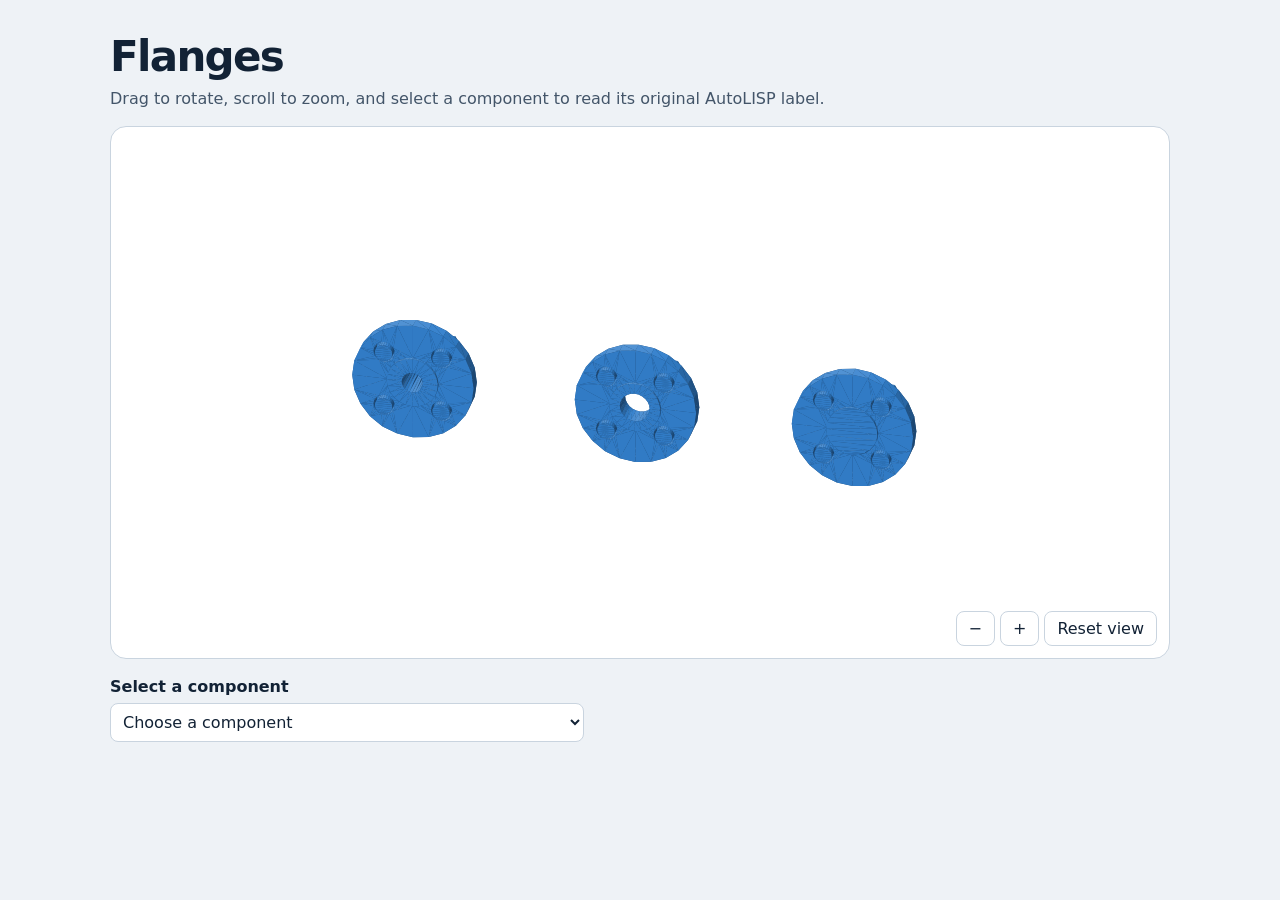
==== commit ce33bdbb: "Translate the CAD portfolio and add project case studies" ====
--- a/visores/visor-brida.html
+++ b/visores/visor-brida.html
@@ -1,8 +1,8 @@
 <!DOCTYPE html>
-<html lang="es">
+<html lang="en">
 <meta charset="utf-8">
 <meta name="viewport" content="width=device-width, initial-scale=1">
-<title>Bridas · Visor 3D</title>
+<title>Flanges · 3D Viewer</title>
 <style>
 *{box-sizing:border-box} body{margin:0;background:#eef2f6;color:#122235;font:16px system-ui,sans-serif}
 main{max-width:1100px;margin:auto;padding:32px 20px} h1{margin:0;font-size:clamp(27px,5vw,42px);letter-spacing:-.04em}
@@ -13,14 +13,14 @@
 output{display:block;margin-top:14px;min-height:1.5em;font-weight:650;color:#124e83}
 </style>
 <main>
-<h1>Bridas</h1>
-<p>Arrastra para girar, acerca con la rueda y selecciona una pieza para ver su etiqueta de AutoLISP.</p>
+<h1>Flanges</h1>
+<p>Drag to rotate, scroll to zoom, and select a component to read its original AutoLISP label.</p>
 <div class="viewer">
-<canvas aria-label="Vista interactiva de 3 piezas de tubería"></canvas>
-<div class="toolbar"><button id="out" aria-label="Alejar">−</button><button id="in" aria-label="Acercar">+</button><button id="reset">Restablecer vista</button></div>
+<canvas aria-label="Interactive 3D model of Flanges"></canvas>
+<div class="toolbar"><button id="out" aria-label="Zoom out">−</button><button id="in" aria-label="Zoom in">+</button><button id="reset">Reset view</button></div>
 </div>
-<label for="pieces">Seleccionar pieza</label>
-<select id="pieces"><option value="-1">Elige una pieza</option></select>
+<label for="pieces">Select a component</label>
+<select id="pieces"><option value="-1">Choose a component</option></select>
 <output aria-live="polite"></output>
 </main>
 <script>
